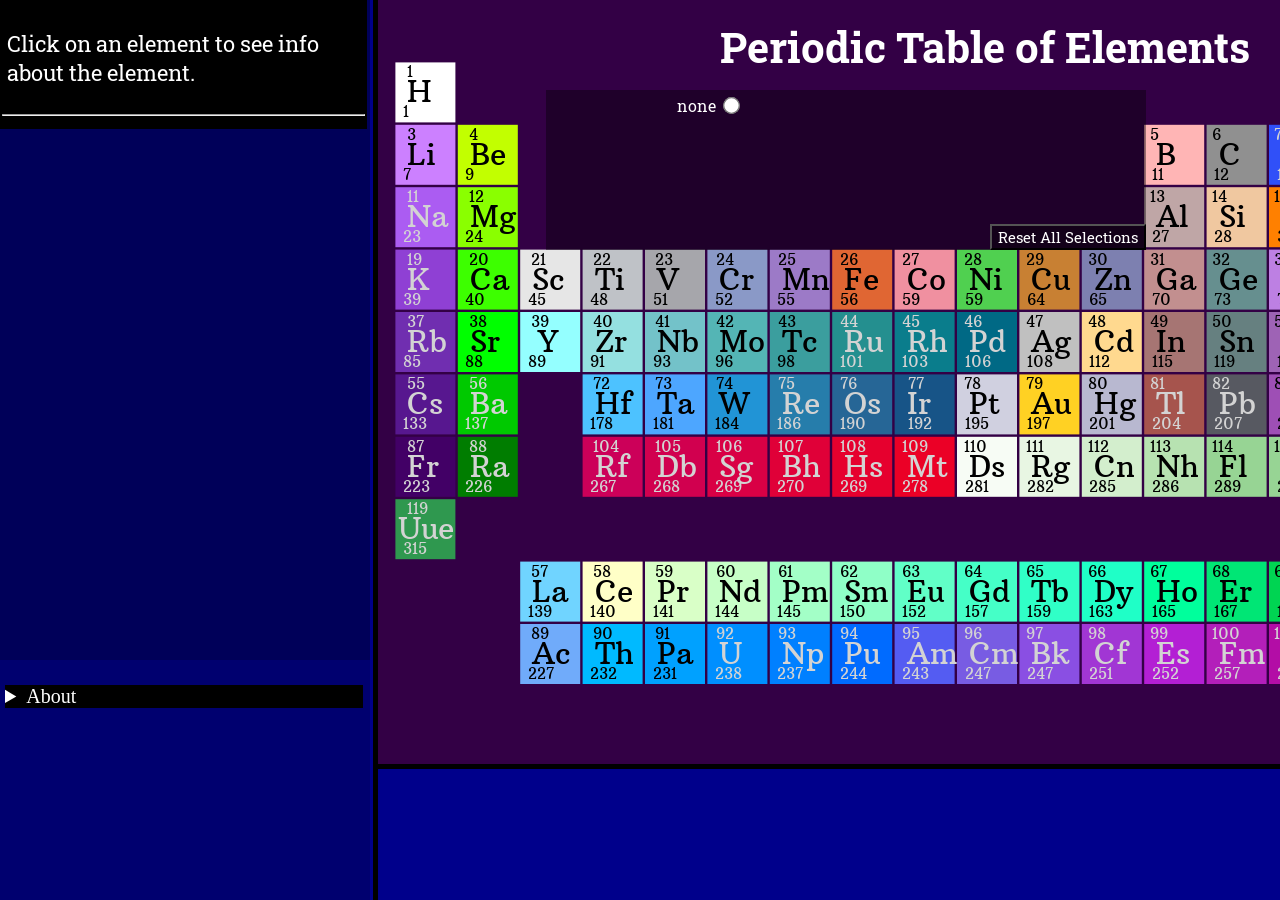
==== index.html @ 1028263f "fixed broken meta tags Signed-off-by: linares-m <mlinaresoftexas@gmail.com>" ====
<!--
TODOS:
1.  Add screen reading compatibility to each element
  a. remove title elements; creates repeat with Edge screenreader - COMPLETE
  b. when element has focus and inforeader displays its info, screenreader reads infopane
2. Add Category filter options - COMPLETE
3. Keyboard Accessibility
   a. accesskeys for each element based on element number
   b. arrow key navigation for elements
   c. see more element info on keypress - COMPLETE
5. Fix table window width - COMPLETE
6. Mobile
   a. infoReader styled as window popup with close button
LESSONS:
ADD DEFER TO SCRIPT TAG!!
-->

<!DOCTYPE html>
<html lang="en-US">
<head>
	<meta charset="UTF-8"/>
	<title>Periodic Table of Elements</title>
	<script type="text/javascript" src="ptoe.js" defer></script>
	<link rel="stylesheet" href="ptoe.css"/>
	<script src="https://d3js.org/d3.v7.min.js"></script>
  <meta name="keywords" content="periodic table of elements, chemistry, science, chemistry reference, table of elements, periodic table, chem, chemistry homework, science homework, atomic mass, electron affinity, hydrogen, oxygen, silicon, nitrogen, carbon, electron shells, accessible periodic table "/>
  <meta name="description" content="An interactive Periodic Table of Elements designed to be accessible and is useful reference tool for science homework / chemistry homework."/>
	<link rel="stylesheet" href="https://fonts.googleapis.com/css?family=Arbutus+Slab"/>
	<link rel="stylesheet" href="https://fonts.googleapis.com/css?family=Roboto+Slab"/>
	<meta name="viewport" content="width=device-width, initial-scale=1.0"/>

</head>
<body>
	<div id="appContainer">
		<main class="infoPane">
			<!--header><h2>Info</h2></header-->
			<div id="infoReader" class="infoPane">
				<div class="iRI"><p>Click on an element to see info about the element.</p><hr>
				</div>
				<div id="iR1">
					<header><h3><u id="cDH"></u></h3></header>
					<p id="cD1"></p>
					<p id="cD2"></p>
					<p id="cD3"></p>
				</div>
				<div id="iRD">
					<h3><u>Qualitative Properties</u></h3>
					<p id="pD1"></p>
					<p id="pD2"></p>
					<h3><u>Quantitative Properties</u></h3>
					<div>
						<p class="quantData" id="qD1"></p>
						<p class="quantData" id="qD2"></p>
						<p class="quantData"  id="qD3"></p>
						<p class="quantData"  id="qD4"></p>
						<p class="quantData" id="qD5"></p>
						<p class="quantData" id="qD6"></p>
					</div>
					<h3><u>Summary:</u></h3>
					<p id="iR4"></p>
					<h3>Reference:</h3>
					<a id="iR5" target="_blank">Wiki</a>
				</div>
			</div>
			<section id="helpAbout">
				<details closed id="about" tabindex="-1">
					<summary>About</summary>
           <h3>Features Coming Soon:</h3>
					<ul>
						<li>screenreader compatibility</li>
						<li>search</li>
					</ul>
				</details>
			</section>
		</main>
		<main class="mainArea">
			<section id="appHeader">
				<header><h1>Periodic Table of Elements</h1></header>
			</section>
			<section id="categoryMenu">
				<div id="radioContainer">
					<!-- <button type="button" name="black-white" id="blackWhite">Toggle Black-White Filter</button> -->
					<label for="none">
						none
						<input type="radio" id="none"  value="none" name="categoryOptions" title="none">
					</label>
					<button type="button" name="reset" id="reset">Reset All Selections</button>
				</div>
			</section>
			<svg id="ptoe" style="outline:5px solid black" width="1248" height="748.8"> <g id="Hydrogen" class="H" data-category="diatomic nonmetal" role="button" title="Hydrogen" data-name="Hydrogen" data-number="1" data-group="1" data-period="1" data-summary="Hydrogen is a chemical element with chemical symbol H and atomic number 1. With an atomic weight of 1.00794 u, hydrogen is the lightest element on the periodic table. Its monatomic form (H) is the most abundant chemical substance in the Universe, constituting roughly 75% of all baryonic mass." data-discovered-by="Henry Cavendish" data-source="https://en.wikipedia.org/wiki/Hydrogen" data-phase="Gas" data-appearance="colorless gas" data-spectral-img="https://en.wikipedia.org/wiki/File:Hydrogen_Spectra.jpg" data-atomic-mass="1.008" data-density="0.08988" data-melting-point="13.99" data-boiling-point="20.271" data-molar-heat="28.836" data-electron-config="1s1" data-electron-affin="72.769" data-shells="1" data-class="g" aria-label="Click For More Info About This Element" aria-labelledby="H" aria-describedby="H" alt="Hydrogen">
				<rect class="H" data-category="diatomic nonmetal" x="62.4" y="62.4" height="60" width="60" fill="#ffffff" title="Hydrogen" data-class="rect"></rect>
				<text role="presentation" aria-hidden="true" class="H" data-class="symbol" x="74.4" y="102.4" width="60" fill="black" style="font-family: &quot;arbutus slab&quot;; font-size: 30px;">H</text>
				<text role="presentation" aria-hidden="true" class="H" data-class="number" x="73.9" y="77.4" width="60" fill="black" style="font-family: &quot;arbutus slab&quot;; font-size: 15px;">1</text>
				<text role="presentation" aria-hidden="true" class="H" data-class="atomicMassLabel" x="69.9" y="117.4" width="60" fill="black" style="font-family: &quot;arbutus slab&quot;; font-size: 15px;">1</text>
				<!--title id="1" class="H" data-class="ariaTitle" data-category="diatomic nonmetal" x="74.4" y="102.4">Hydrogen</title-->
				<desc id="H" class="H" data-class="ariaDesc" data-category="diatomic nonmetal" x="74.4" y="102.4">Hydrogen</desc></g>

				<g id="Helium" class="He" data-category="noble gas" role="button" title="Helium" data-name="Helium" data-number="2" data-group="18" data-period="1" data-summary="Helium is a chemical element with symbol He and atomic number 2. It is a colorless, odorless, tasteless, non-toxic, inert, monatomic gas that heads the noble gas group in the periodic table. Its boiling and melting points are the lowest among all the elements." data-discovered-by="Pierre Janssen" data-source="https://en.wikipedia.org/wiki/Helium" data-phase="Gas" data-appearance="colorless gas, exhibiting a red-orange glow when placed in a high-voltage electric field" data-spectral-img="https://en.wikipedia.org/wiki/File:Helium_spectrum.jpg" data-atomic-mass="4.0026022" data-density="0.1786" data-melting-point="0.95" data-boiling-point="4.222" data-electron-config="1s2" data-electron-affin="-48" data-shells="
				2
				" data-class="g" aria-label="Click For More Info About This Element" aria-labelledby="2" aria-describedby="He" alt="Helium"><rect class="He" data-category="noble gas" x="1123.2" y="62.4" height="60" width="60" fill="#d9ffff" title="Helium" data-class="rect"></rect><text role="presentation" aria-hidden="true" class="He" data-class="symbol" x="1135.2" y="102.4" width="60" fill="black" style="font-family: &quot;arbutus slab&quot;; font-size: 30px;">He</text><text role="presentation" aria-hidden="true" class="He" data-class="number" x="1126.2" y="77.4" width="60" fill="black" style="font-family: &quot;arbutus slab&quot;; font-size: 15px;">2</text><text role="presentation" aria-hidden="true" class="He" data-class="atomicMassLabel" x="1130.7" y="117.4" width="60" fill="black" style="font-family: &quot;arbutus slab&quot;; font-size: 15px;">4</text>
				<!--title id="2" class="He" data-class="ariaTitle" data-category="noble gas" x="1135.2" y="102.4">Helium</title-->
				<desc id="He" class="He" data-class="ariaDesc" data-category="noble gas" x="1135.2" y="102.4">Helium</desc></g><g id="Lithium" class="Li" data-category="alkali metal" role="button" title="Lithium" data-name="Lithium" data-number="3" data-group="1" data-period="2" data-summary="Lithium (from Greek:λίθος lithos, &quot;stone&quot;) is a chemical element with the symbol Li and atomic number 3. It is a soft, silver-white metal belonging to the alkali metal group of chemical elements. Under standard conditions it is the lightest metal and the least dense solid element." data-discovered-by="Johan August Arfwedson" data-source="https://en.wikipedia.org/wiki/Lithium" data-phase="Solid" data-appearance="silvery-white" data-atomic-mass="6.94" data-density="0.534" data-melting-point="453.65" data-boiling-point="1603" data-molar-heat="24.86" data-electron-config="1s2 2s1" data-electron-affin="59.6326" data-shells="
				2,
				1
				" data-class="g" aria-label="Click For More Info About This Element" aria-labelledby="3" aria-describedby="Li" alt="Lithium"><rect class="Li" data-category="alkali metal" x="62.4" y="124.8" height="60" width="60" fill="#cc80ff" title="Lithium" data-class="rect"></rect><text role="presentation" aria-hidden="true" class="Li" data-class="symbol" x="74.4" y="164.8" width="60" fill="black" style="font-family: &quot;arbutus slab&quot;; font-size: 30px;">Li</text><text role="presentation" aria-hidden="true" class="Li" data-class="number" x="73.9" y="139.8" width="60" fill="black" style="font-family: &quot;arbutus slab&quot;; font-size: 15px;">3</text>
				<text role="presentation" aria-hidden="true" class="Li" data-class="atomicMassLabel" x="69.9" y="179.8" width="60" fill="black" style="font-family: &quot;arbutus slab&quot;; font-size: 15px;">7</text>
				<!--title id="3" class="Li" data-class="ariaTitle" data-category="alkali metal" x="74.4" y="164.8">Lithium</title-->
				<desc id="Li" class="Li" data-class="ariaDesc" data-category="alkali metal" x="74.4" y="164.8">Lithium</desc></g><g id="Beryllium" class="Be" data-category="alkaline earth metal" role="button" title="Beryllium" data-name="Beryllium" data-number="4" data-group="2" data-period="2" data-summary="Beryllium is a chemical element with symbol Be and atomic number 4. It is created through stellar nucleosynthesis and is a relatively rare element in the universe. It is a divalent element which occurs naturally only in combination with other elements in minerals." data-discovered-by="Louis Nicolas Vauquelin" data-source="https://en.wikipedia.org/wiki/Beryllium" data-phase="Solid" data-appearance="white-gray metallic" data-atomic-mass="9.01218315" data-density="1.85" data-melting-point="1560" data-boiling-point="2742" data-molar-heat="16.443" data-electron-config="1s2 2s2" data-electron-affin="-48" data-shells="
				2,
				2
				" data-class="g" aria-label="Click For More Info About This Element" aria-labelledby="4" aria-describedby="Be" alt="Beryllium"><rect class="Be" data-category="alkaline earth metal" x="124.8" y="124.8" height="60" width="60" fill="#c2ff00" title="Beryllium" data-class="rect"></rect><text role="presentation" aria-hidden="true" class="Be" data-class="symbol" x="136.8" y="164.8" width="60" fill="black" style="font-family: &quot;arbutus slab&quot;; font-size: 30px;">Be</text><text role="presentation" aria-hidden="true" class="Be" data-class="number" x="135.8" y="139.8" width="60" fill="black" style="font-family: &quot;arbutus slab&quot;; font-size: 15px;">4</text><text role="presentation" aria-hidden="true" class="Be" data-class="atomicMassLabel" x="132.3" y="179.8" width="60" fill="black" style="font-family: &quot;arbutus slab&quot;; font-size: 15px;">9</text><!--title id="4" class="Be" data-class="ariaTitle" data-category="alkaline earth metal" x="136.8" y="164.8">Beryllium</title--><desc id="Be" class="Be" data-class="ariaDesc" data-category="alkaline earth metal" x="136.8" y="164.8">Beryllium</desc></g><g id="Boron" class="B" data-category="metalloid" role="button" title="Boron" data-name="Boron" data-number="5" data-group="13" data-period="2" data-summary="Boron is a metalloid chemical element with symbol B and atomic number 5. Produced entirely by cosmic ray spallation and supernovae and not by stellar nucleosynthesis, it is a low-abundance element in both the Solar system and the Earth's crust. Boron is concentrated on Earth by the water-solubility of its more common naturally occurring compounds, the borate minerals." data-discovered-by="Joseph Louis Gay-Lussac" data-source="https://en.wikipedia.org/wiki/Boron" data-phase="Solid" data-appearance="black-brown" data-atomic-mass="10.81" data-density="2.08" data-melting-point="2349" data-boiling-point="4200" data-molar-heat="11.087" data-electron-config="1s2 2s2 2p1" data-electron-affin="26.989" data-shells="
				2,
				3
				" data-class="g" aria-label="Click For More Info About This Element" aria-labelledby="5" aria-describedby="B" alt="Boron"><rect class="B" data-category="metalloid" x="811.1999999999999" y="124.8" height="60" width="60" fill="#ffb5b5" title="Boron" data-class="rect"></rect><text role="presentation" aria-hidden="true" class="B" data-class="symbol" x="823.1999999999999" y="164.8" width="60" fill="black" style="font-family: &quot;arbutus slab&quot;; font-size: 30px;">B</text><text role="presentation" aria-hidden="true" class="B" data-class="number" x="816.6999999999999" y="139.8" width="60" fill="black" style="font-family: &quot;arbutus slab&quot;; font-size: 15px;">5</text><text role="presentation" aria-hidden="true" class="B" data-class="atomicMassLabel" x="818.6999999999999" y="179.8" width="60" fill="black" style="font-family: &quot;arbutus slab&quot;; font-size: 15px;">11</text><!--title id="5" class="B" data-class="ariaTitle" data-category="metalloid" x="823.1999999999999" y="164.8">Boron</title--><desc id="B" class="B" data-class="ariaDesc" data-category="metalloid" x="823.1999999999999" y="164.8">Boron</desc></g><g id="Carbon" class="C" data-category="polyatomic nonmetal" role="button" title="Carbon" data-name="Carbon" data-number="6" data-group="14" data-period="2" data-summary="Carbon (from Latin:carbo &quot;coal&quot;) is a chemical element with symbol C and atomic number 6. On the periodic table, it is the first (row 2) of six elements in column (group) 14, which have in common the composition of their outer electron shell. It is nonmetallic and tetravalent—making four electrons available to form covalent chemical bonds." data-discovered-by="Ancient Egypt" data-source="https://en.wikipedia.org/wiki/Carbon" data-phase="Solid" data-spectral-img="https://en.wikipedia.org/wiki/File:Carbon_Spectra.jpg" data-atomic-mass="12.011" data-density="1.821" data-molar-heat="8.517" data-electron-config="1s2 2s2 2p2" data-electron-affin="121.7763" data-shells="
				2,
				4
				" data-class="g" aria-label="Click For More Info About This Element" aria-labelledby="6" aria-describedby="C" alt="Carbon"><rect class="C" data-category="polyatomic nonmetal" x="873.6" y="124.8" height="60" width="60" fill="#909090" title="Carbon" data-class="rect"></rect><text role="presentation" aria-hidden="true" class="C" data-class="symbol" x="885.6" y="164.8" width="60" fill="black" style="font-family: &quot;arbutus slab&quot;; font-size: 30px;">C</text><text role="presentation" aria-hidden="true" class="C" data-class="number" x="878.6" y="139.8" width="60" fill="black" style="font-family: &quot;arbutus slab&quot;; font-size: 15px;">6</text><text role="presentation" aria-hidden="true" class="C" data-class="atomicMassLabel" x="881.1" y="179.8" width="60" fill="black" style="font-family: &quot;arbutus slab&quot;; font-size: 15px;">12</text><!--title id="6" class="C" data-class="ariaTitle" data-category="polyatomic nonmetal" x="885.6" y="164.8">Carbon</title--><desc id="C" class="C" data-class="ariaDesc" data-category="polyatomic nonmetal" x="885.6" y="164.8">Carbon</desc></g><g id="Nitrogen" class="N" data-category="diatomic nonmetal" role="button" title="Nitrogen" data-name="Nitrogen" data-number="7" data-group="15" data-period="2" data-summary="Nitrogen is a chemical element with symbol N and atomic number 7. It is the lightest pnictogen and at room temperature, it is a transparent, odorless diatomic gas. Nitrogen is a common element in the universe, estimated at about seventh in total abundance in the Milky Way and the Solar System." data-discovered-by="Daniel Rutherford" data-source="https://en.wikipedia.org/wiki/Nitrogen" data-phase="Gas" data-appearance="colorless gas, liquid or solid" data-spectral-img="https://en.wikipedia.org/wiki/File:Nitrogen_Spectra.jpg" data-atomic-mass="14.007" data-density="1.251" data-melting-point="63.15" data-boiling-point="77.355" data-electron-config="1s2 2s2 2p3" data-electron-affin="-6.8" data-shells="
				2,
				5
				" data-class="g" aria-label="Click For More Info About This Element" aria-labelledby="7" aria-describedby="N" alt="Nitrogen"><rect class="N" data-category="diatomic nonmetal" x="936" y="124.8" height="60" width="60" fill="#3050f8" title="Nitrogen" data-class="rect"></rect><text role="presentation" aria-hidden="true" class="N" data-class="symbol" x="948" y="164.8" width="60" fill="black" style="font-family: &quot;arbutus slab&quot;; font-size: 30px;">N</text><text role="presentation" aria-hidden="true" class="N" data-class="number" x="940.5" y="139.8" width="60" fill="black" style="font-family: &quot;arbutus slab&quot;; font-size: 15px;">7</text><text role="presentation" aria-hidden="true" class="N" data-class="atomicMassLabel" x="943.5" y="179.8" width="60" fill="black" style="font-family: &quot;arbutus slab&quot;; font-size: 15px;">14</text><!--title id="7" class="N" data-class="ariaTitle" data-category="diatomic nonmetal" x="948" y="164.8">Nitrogen</title--><desc id="N" class="N" data-class="ariaDesc" data-category="diatomic nonmetal" x="948" y="164.8">Nitrogen</desc></g><g id="Oxygen" class="O" data-category="diatomic nonmetal" role="button" title="Oxygen" data-name="Oxygen" data-number="8" data-group="16" data-period="2" data-summary="Oxygen is a chemical element with symbol O and atomic number 8. It is a member of the chalcogen group on the periodic table and is a highly reactive nonmetal and oxidizing agent that readily forms compounds (notably oxides) with most elements. By mass, oxygen is the third-most abundant element in the universe, after hydrogen and helium." data-discovered-by="Carl Wilhelm Scheele" data-source="https://en.wikipedia.org/wiki/Oxygen" data-phase="Gas" data-spectral-img="https://en.wikipedia.org/wiki/File:Oxygen_spectre.jpg" data-atomic-mass="15.999" data-density="1.429" data-melting-point="54.36" data-boiling-point="90.188" data-electron-config="1s2 2s2 2p4" data-electron-affin="140.976" data-shells="
				2,
				6
				" data-class="g" aria-label="Click For More Info About This Element" aria-labelledby="8" aria-describedby="O" alt="Oxygen"><rect class="O" data-category="diatomic nonmetal" x="998.4" y="124.8" height="60" width="60" fill="#ff0d0d" title="Oxygen" data-class="rect"></rect><text role="presentation" aria-hidden="true" class="O" data-class="symbol" x="1010.4" y="164.8" width="60" fill="black" style="font-family: &quot;arbutus slab&quot;; font-size: 30px;">O</text><text role="presentation" aria-hidden="true" class="O" data-class="number" x="1002.4" y="139.8" width="60" fill="black" style="font-family: &quot;arbutus slab&quot;; font-size: 15px;">8</text><text role="presentation" aria-hidden="true" class="O" data-class="atomicMassLabel" x="1005.9" y="179.8" width="60" fill="black" style="font-family: &quot;arbutus slab&quot;; font-size: 15px;">16</text><!--title id="8" class="O" data-class="ariaTitle" data-category="diatomic nonmetal" x="1010.4" y="164.8">Oxygen</title--><desc id="O" class="O" data-class="ariaDesc" data-category="diatomic nonmetal" x="1010.4" y="164.8">Oxygen</desc></g><g id="Fluorine" class="F" data-category="diatomic nonmetal" role="button" title="Fluorine" data-name="Fluorine" data-number="9" data-group="17" data-period="2" data-summary="Fluorine is a chemical element with symbol F and atomic number 9. It is the lightest halogen and exists as a highly toxic pale yellow diatomic gas at standard conditions. As the most electronegative element, it is extremely reactive:almost all other elements, including some noble gases, form compounds with fluorine." data-discovered-by="André-Marie Ampère" data-source="https://en.wikipedia.org/wiki/Fluorine" data-phase="Gas" data-atomic-mass="18.9984031636" data-density="1.696" data-melting-point="53.48" data-boiling-point="85.03" data-electron-config="1s2 2s2 2p5" data-electron-affin="328.1649" data-shells="
				2,
				7
				" data-class="g" aria-label="Click For More Info About This Element" aria-labelledby="9" aria-describedby="F" alt="Fluorine"><rect class="F" data-category="diatomic nonmetal" x="1060.8" y="124.8" height="60" width="60" fill="#90e050" title="Fluorine" data-class="rect"></rect><text role="presentation" aria-hidden="true" class="F" data-class="symbol" x="1072.8" y="164.8" width="60" fill="black" style="font-family: &quot;arbutus slab&quot;; font-size: 30px;">F</text><text role="presentation" aria-hidden="true" class="F" data-class="number" x="1064.3" y="139.8" width="60" fill="black" style="font-family: &quot;arbutus slab&quot;; font-size: 15px;">9</text><text role="presentation" aria-hidden="true" class="F" data-class="atomicMassLabel" x="1068.3" y="179.8" width="60" fill="black" style="font-family: &quot;arbutus slab&quot;; font-size: 15px;">19</text><!--title id="9" class="F" data-class="ariaTitle" data-category="diatomic nonmetal" x="1072.8" y="164.8">Fluorine</title--><desc id="F" class="F" data-class="ariaDesc" data-category="diatomic nonmetal" x="1072.8" y="164.8">Fluorine</desc></g><g id="Neon" class="Ne" data-category="noble gas" role="button" title="Neon" data-name="Neon" data-number="10" data-group="18" data-period="2" data-summary="Neon is a chemical element with symbol Ne and atomic number 10. It is in group 18 (noble gases) of the periodic table. Neon is a colorless, odorless, inert monatomic gas under standard conditions, with about two-thirds the density of air." data-discovered-by="Morris Travers" data-source="https://en.wikipedia.org/wiki/Neon" data-phase="Gas" data-appearance="colorless gas exhibiting an orange-red glow when placed in a high voltage electric field" data-spectral-img="https://en.wikipedia.org/wiki/File:Neon_spectra.jpg" data-atomic-mass="20.17976" data-density="0.9002" data-melting-point="24.56" data-boiling-point="27.104" data-electron-config="1s2 2s2 2p6" data-electron-affin="-116" data-shells="
				2,
				8
				" data-class="g" aria-label="Click For More Info About This Element" aria-labelledby="10" aria-describedby="Ne" alt="Neon"><rect class="Ne" data-category="noble gas" x="1123.2" y="124.8" height="60" width="60" fill="#b3e3f5" title="Neon" data-class="rect"></rect><text role="presentation" aria-hidden="true" class="Ne" data-class="symbol" x="1135.2" y="164.8" width="60" fill="black" style="font-family: &quot;arbutus slab&quot;; font-size: 30px;">Ne</text><text role="presentation" aria-hidden="true" class="Ne" data-class="number" x="1126.2" y="139.8" width="60" fill="black" style="font-family: &quot;arbutus slab&quot;; font-size: 15px;">10</text><text role="presentation" aria-hidden="true" class="Ne" data-class="atomicMassLabel" x="1130.7" y="179.8" width="60" fill="black" style="font-family: &quot;arbutus slab&quot;; font-size: 15px;">20</text><!--title id="10" class="Ne" data-class="ariaTitle" data-category="noble gas" x="1135.2" y="164.8">Neon</title--><desc id="Ne" class="Ne" data-class="ariaDesc" data-category="noble gas" x="1135.2" y="164.8">Neon</desc></g><g id="Sodium" class="Na" data-category="alkali metal" role="button" title="Sodium" data-name="Sodium" data-number="11" data-group="1" data-period="3" data-summary="Sodium /ˈsoʊdiəm/ is a chemical element with symbol Na (from Ancient Greek Νάτριο) and atomic number 11. It is a soft, silver-white, highly reactive metal. In the Periodic table it is in column 1 (alkali metals), and shares with the other six elements in that column that it has a single electron in its outer shell, which it readily donates, creating a positively charged atom - a cation." data-discovered-by="Humphry Davy" data-source="https://en.wikipedia.org/wiki/Sodium" data-phase="Solid" data-appearance="silvery white metallic" data-spectral-img="https://en.wikipedia.org/wiki/File:Sodium_Spectra.jpg" data-atomic-mass="22.989769282" data-density="0.968" data-melting-point="370.944" data-boiling-point="1156.09" data-molar-heat="28.23" data-electron-config="1s2 2s2 2p6 3s1" data-electron-affin="52.867" data-shells="
				2,
				8,
				1
				" data-class="g" aria-label="Click For More Info About This Element" aria-labelledby="11" aria-describedby="Na" alt="Sodium"><rect class="Na" data-category="alkali metal" x="62.4" y="187.2" height="60" width="60" fill="#ab5cf2" title="Sodium" data-class="rect"></rect><text role="presentation" aria-hidden="true" class="Na" data-class="symbol" x="74.4" y="227.2" width="60" fill="black" style="font-family: &quot;arbutus slab&quot;; font-size: 30px;">Na</text><text role="presentation" aria-hidden="true" class="Na" data-class="number" x="73.9" y="202.2" width="60" fill="black" style="font-family: &quot;arbutus slab&quot;; font-size: 15px;">11</text><text role="presentation" aria-hidden="true" class="Na" data-class="atomicMassLabel" x="69.9" y="242.2" width="60" fill="black" style="font-family: &quot;arbutus slab&quot;; font-size: 15px;">23</text><!--title id="11" class="Na" data-class="ariaTitle" data-category="alkali metal" x="74.4" y="227.2">Sodium</title--><desc id="Na" class="Na" data-class="ariaDesc" data-category="alkali metal" x="74.4" y="227.2">Sodium</desc></g><g id="Magnesium" class="Mg" data-category="alkaline earth metal" role="button" title="Magnesium" data-name="Magnesium" data-number="12" data-group="2" data-period="3" data-summary="Magnesium is a chemical element with symbol Mg and atomic number 12. It is a shiny gray solid which bears a close physical resemblance to the other five elements in the second column (Group 2, or alkaline earth metals) of the periodic table:they each have the same electron configuration in their outer electron shell producing a similar crystal structure. Magnesium is the ninth most abundant element in the universe." data-discovered-by="Joseph Black" data-source="https://en.wikipedia.org/wiki/Magnesium" data-phase="Solid" data-appearance="shiny grey solid" data-spectral-img="https://en.wikipedia.org/wiki/File:Magnesium_Spectra.jpg" data-atomic-mass="24.305" data-density="1.738" data-melting-point="923" data-boiling-point="1363" data-molar-heat="24.869" data-electron-config="1s2 2s2 2p6 3s2" data-electron-affin="-40" data-shells="
				2,
				8,
				2
				" data-class="g" aria-label="Click For More Info About This Element" aria-labelledby="12" aria-describedby="Mg" alt="Magnesium"><rect class="Mg" data-category="alkaline earth metal" x="124.8" y="187.2" height="60" width="60" fill="#8aff00" title="Magnesium" data-class="rect"></rect><text role="presentation" aria-hidden="true" class="Mg" data-class="symbol" x="136.8" y="227.2" width="60" fill="black" style="font-family: &quot;arbutus slab&quot;; font-size: 30px;">Mg</text><text role="presentation" aria-hidden="true" class="Mg" data-class="number" x="135.8" y="202.2" width="60" fill="black" style="font-family: &quot;arbutus slab&quot;; font-size: 15px;">12</text><text role="presentation" aria-hidden="true" class="Mg" data-class="atomicMassLabel" x="132.3" y="242.2" width="60" fill="black" style="font-family: &quot;arbutus slab&quot;; font-size: 15px;">24</text><!--title id="12" class="Mg" data-class="ariaTitle" data-category="alkaline earth metal" x="136.8" y="227.2">Magnesium</title--><desc id="Mg" class="Mg" data-class="ariaDesc" data-category="alkaline earth metal" x="136.8" y="227.2">Magnesium</desc></g><g id="Aluminium" class="Al" data-category="post-transition metal" role="button" title="Aluminium" data-name="Aluminium" data-number="13" data-group="13" data-period="3" data-summary="Aluminium (or aluminum; see different endings) is a chemical element in the boron group with symbol Al and atomic number 13. It is a silvery-white, soft, nonmagnetic, ductile metal. Aluminium is the third most abundant element (after oxygen and silicon), and the most abundant metal, in the Earth's crust." data-source="https://en.wikipedia.org/wiki/Aluminium" data-phase="Solid" data-appearance="silvery gray metallic" data-atomic-mass="26.98153857" data-density="2.7" data-melting-point="933.47" data-boiling-point="2743" data-molar-heat="24.2" data-electron-config="1s2 2s2 2p6 3s2 3p1" data-electron-affin="41.762" data-shells="
				2,
				8,
				3
				" data-class="g" aria-label="Click For More Info About This Element" aria-labelledby="13" aria-describedby="Al" alt="Aluminium"><rect class="Al" data-category="post-transition metal" x="811.1999999999999" y="187.2" height="60" width="60" fill="#bfa6a6" title="Aluminium" data-class="rect"></rect><text role="presentation" aria-hidden="true" class="Al" data-class="symbol" x="823.1999999999999" y="227.2" width="60" fill="black" style="font-family: &quot;arbutus slab&quot;; font-size: 30px;">Al</text><text role="presentation" aria-hidden="true" class="Al" data-class="number" x="816.6999999999999" y="202.2" width="60" fill="black" style="font-family: &quot;arbutus slab&quot;; font-size: 15px;">13</text><text role="presentation" aria-hidden="true" class="Al" data-class="atomicMassLabel" x="818.6999999999999" y="242.2" width="60" fill="black" style="font-family: &quot;arbutus slab&quot;; font-size: 15px;">27</text><!--title id="13" class="Al" data-class="ariaTitle" data-category="post-transition metal" x="823.1999999999999" y="227.2">Aluminium</title--><desc id="Al" class="Al" data-class="ariaDesc" data-category="post-transition metal" x="823.1999999999999" y="227.2">Aluminium</desc></g><g id="Silicon" class="Si" data-category="metalloid" role="button" title="Silicon" data-name="Silicon" data-number="14" data-group="14" data-period="3" data-summary="Silicon is a chemical element with symbol Si and atomic number 14. It is a tetravalent metalloid, more reactive than germanium, the metalloid directly below it in the table. Controversy about silicon's character dates to its discovery." data-discovered-by="Jöns Jacob Berzelius" data-source="https://en.wikipedia.org/wiki/Silicon" data-phase="Solid" data-appearance="crystalline, reflective with bluish-tinged faces" data-spectral-img="https://en.wikipedia.org/wiki/File:Silicon_Spectra.jpg" data-atomic-mass="28.085" data-density="2.329" data-melting-point="1687" data-boiling-point="3538" data-molar-heat="19.789" data-electron-config="1s2 2s2 2p6 3s2 3p2" data-electron-affin="134.0684" data-shells="
				2,
				8,
				4
				" data-class="g" aria-label="Click For More Info About This Element" aria-labelledby="14" aria-describedby="Si" alt="Silicon"><rect class="Si" data-category="metalloid" x="873.6" y="187.2" height="60" width="60" fill="#f0c8a0" title="Silicon" data-class="rect"></rect><text role="presentation" aria-hidden="true" class="Si" data-class="symbol" x="885.6" y="227.2" width="60" fill="black" style="font-family: &quot;arbutus slab&quot;; font-size: 30px;">Si</text><text role="presentation" aria-hidden="true" class="Si" data-class="number" x="878.6" y="202.2" width="60" fill="black" style="font-family: &quot;arbutus slab&quot;; font-size: 15px;">14</text><text role="presentation" aria-hidden="true" class="Si" data-class="atomicMassLabel" x="881.1" y="242.2" width="60" fill="black" style="font-family: &quot;arbutus slab&quot;; font-size: 15px;">28</text><!--title id="14" class="Si" data-class="ariaTitle" data-category="metalloid" x="885.6" y="227.2">Silicon</title--><desc id="Si" class="Si" data-class="ariaDesc" data-category="metalloid" x="885.6" y="227.2">Silicon</desc></g><g id="Phosphorus" class="P" data-category="polyatomic nonmetal" role="button" title="Phosphorus" data-name="Phosphorus" data-number="15" data-group="15" data-period="3" data-summary="Phosphorus is a chemical element with symbol P and atomic number 15. As an element, phosphorus exists in two major forms—white phosphorus and red phosphorus—but due to its high reactivity, phosphorus is never found as a free element on Earth. Instead phosphorus-containing minerals are almost always present in their maximally oxidised state, as inorganic phosphate rocks." data-discovered-by="Hennig Brand" data-source="https://en.wikipedia.org/wiki/Phosphorus" data-phase="Solid" data-appearance="colourless, waxy white, yellow, scarlet, red, violet, black" data-atomic-mass="30.9737619985" data-density="1.823" data-molar-heat="23.824" data-electron-config="1s2 2s2 2p6 3s2 3p3" data-electron-affin="72.037" data-shells="
				2,
				8,
				5
				" data-class="g" aria-label="Click For More Info About This Element" aria-labelledby="15" aria-describedby="P" alt="Phosphorus"><rect class="P" data-category="polyatomic nonmetal" x="936" y="187.2" height="60" width="60" fill="#ff8000" title="Phosphorus" data-class="rect"></rect><text role="presentation" aria-hidden="true" class="P" data-class="symbol" x="948" y="227.2" width="60" fill="black" style="font-family: &quot;arbutus slab&quot;; font-size: 30px;">P</text><text role="presentation" aria-hidden="true" class="P" data-class="number" x="940.5" y="202.2" width="60" fill="black" style="font-family: &quot;arbutus slab&quot;; font-size: 15px;">15</text><text role="presentation" aria-hidden="true" class="P" data-class="atomicMassLabel" x="943.5" y="242.2" width="60" fill="black" style="font-family: &quot;arbutus slab&quot;; font-size: 15px;">31</text><!--title id="15" class="P" data-class="ariaTitle" data-category="polyatomic nonmetal" x="948" y="227.2">Phosphorus</title--><desc id="P" class="P" data-class="ariaDesc" data-category="polyatomic nonmetal" x="948" y="227.2">Phosphorus</desc></g><g id="Sulfur" class="S" data-category="polyatomic nonmetal" role="button" title="Sulfur" data-name="Sulfur" data-number="16" data-group="16" data-period="3" data-summary="Sulfur or sulphur (see spelling differences) is a chemical element with symbol S and atomic number 16. It is an abundant, multivalent non-metal. Under normal conditions, sulfur atoms form cyclic octatomic molecules with chemical formula S8." data-discovered-by="Ancient china" data-source="https://en.wikipedia.org/wiki/Sulfur" data-phase="Solid" data-appearance="lemon yellow sintered microcrystals" data-spectral-img="https://en.wikipedia.org/wiki/File:Sulfur_Spectrum.jpg" data-atomic-mass="32.06" data-density="2.07" data-melting-point="388.36" data-boiling-point="717.8" data-molar-heat="22.75" data-electron-config="1s2 2s2 2p6 3s2 3p4" data-electron-affin="200.4101" data-shells="
				2,
				8,
				6
				" data-class="g" aria-label="Click For More Info About This Element" aria-labelledby="16" aria-describedby="S" alt="Sulfur"><rect class="S" data-category="polyatomic nonmetal" x="998.4" y="187.2" height="60" width="60" fill="#ffff30" title="Sulfur" data-class="rect"></rect><text role="presentation" aria-hidden="true" class="S" data-class="symbol" x="1010.4" y="227.2" width="60" fill="black" style="font-family: &quot;arbutus slab&quot;; font-size: 30px;">S</text><text role="presentation" aria-hidden="true" class="S" data-class="number" x="1002.4" y="202.2" width="60" fill="black" style="font-family: &quot;arbutus slab&quot;; font-size: 15px;">16</text><text role="presentation" aria-hidden="true" class="S" data-class="atomicMassLabel" x="1005.9" y="242.2" width="60" fill="black" style="font-family: &quot;arbutus slab&quot;; font-size: 15px;">32</text><!--title id="16" class="S" data-class="ariaTitle" data-category="polyatomic nonmetal" x="1010.4" y="227.2">Sulfur</title--><desc id="S" class="S" data-class="ariaDesc" data-category="polyatomic nonmetal" x="1010.4" y="227.2">Sulfur</desc></g><g id="Chlorine" class="Cl" data-category="diatomic nonmetal" role="button" title="Chlorine" data-name="Chlorine" data-number="17" data-group="17" data-period="3" data-summary="Chlorine is a chemical element with symbol Cl and atomic number 17. It also has a relative atomic mass of 35.5. Chlorine is in the halogen group (17) and is the second lightest halogen following fluorine." data-discovered-by="Carl Wilhelm Scheele" data-source="https://en.wikipedia.org/wiki/Chlorine" data-phase="Gas" data-appearance="pale yellow-green gas" data-spectral-img="https://en.wikipedia.org/wiki/File:Chlorine_spectrum_visible.png" data-atomic-mass="35.45" data-density="3.2" data-melting-point="171.6" data-boiling-point="239.11" data-electron-config="1s2 2s2 2p6 3s2 3p5" data-electron-affin="348.575" data-shells="
				2,
				8,
				7
				" data-class="g" aria-label="Click For More Info About This Element" aria-labelledby="17" aria-describedby="Cl" alt="Chlorine"><rect class="Cl" data-category="diatomic nonmetal" x="1060.8" y="187.2" height="60" width="60" fill="#1ff01f" title="Chlorine" data-class="rect"></rect><text role="presentation" aria-hidden="true" class="Cl" data-class="symbol" x="1072.8" y="227.2" width="60" fill="black" style="font-family: &quot;arbutus slab&quot;; font-size: 30px;">Cl</text><text role="presentation" aria-hidden="true" class="Cl" data-class="number" x="1064.3" y="202.2" width="60" fill="black" style="font-family: &quot;arbutus slab&quot;; font-size: 15px;">17</text><text role="presentation" aria-hidden="true" class="Cl" data-class="atomicMassLabel" x="1068.3" y="242.2" width="60" fill="black" style="font-family: &quot;arbutus slab&quot;; font-size: 15px;">35</text><!--title id="17" class="Cl" data-class="ariaTitle" data-category="diatomic nonmetal" x="1072.8" y="227.2">Chlorine</title--><desc id="Cl" class="Cl" data-class="ariaDesc" data-category="diatomic nonmetal" x="1072.8" y="227.2">Chlorine</desc></g><g id="Argon" class="Ar" data-category="noble gas" role="button" title="Argon" data-name="Argon" data-number="18" data-group="18" data-period="3" data-summary="Argon is a chemical element with symbol Ar and atomic number 18. It is in group 18 of the periodic table and is a noble gas. Argon is the third most common gas in the Earth's atmosphere, at 0.934% (9,340 ppmv), making it over twice as abundant as the next most common atmospheric gas, water vapor (which averages about 4000 ppmv, but varies greatly), and 23 times as abundant as the next most common non-condensing atmospheric gas, carbon dioxide (400 ppmv), and more than 500 times as abundant as the next most common noble gas, neon (18 ppmv)." data-discovered-by="Lord Rayleigh" data-source="https://en.wikipedia.org/wiki/Argon" data-phase="Gas" data-appearance="colorless gas exhibiting a lilac/violet glow when placed in a high voltage electric field" data-spectral-img="https://en.wikipedia.org/wiki/File:Argon_Spectrum.png" data-atomic-mass="39.9481" data-density="1.784" data-melting-point="83.81" data-boiling-point="87.302" data-electron-config="1s2 2s2 2p6 3s2 3p6" data-electron-affin="-96" data-shells="
				2,
				8,
				8
				" data-class="g" aria-label="Click For More Info About This Element" aria-labelledby="18" aria-describedby="Ar" alt="Argon"><rect class="Ar" data-category="noble gas" x="1123.2" y="187.2" height="60" width="60" fill="#80d1e3" title="Argon" data-class="rect"></rect><text role="presentation" aria-hidden="true" class="Ar" data-class="symbol" x="1135.2" y="227.2" width="60" fill="black" style="font-family: &quot;arbutus slab&quot;; font-size: 30px;">Ar</text><text role="presentation" aria-hidden="true" class="Ar" data-class="number" x="1126.2" y="202.2" width="60" fill="black" style="font-family: &quot;arbutus slab&quot;; font-size: 15px;">18</text><text role="presentation" aria-hidden="true" class="Ar" data-class="atomicMassLabel" x="1130.7" y="242.2" width="60" fill="black" style="font-family: &quot;arbutus slab&quot;; font-size: 15px;">40</text><!--title id="18" class="Ar" data-class="ariaTitle" data-category="noble gas" x="1135.2" y="227.2">Argon</title--><desc id="Ar" class="Ar" data-class="ariaDesc" data-category="noble gas" x="1135.2" y="227.2">Argon</desc></g><g id="Potassium" class="K" data-category="alkali metal" role="button" title="Potassium" data-name="Potassium" data-number="19" data-group="1" data-period="4" data-summary="Potassium is a chemical element with symbol K (derived from Neo-Latin, kalium) and atomic number 19. It was first isolated from potash, the ashes of plants, from which its name is derived. In the Periodic table, potassium is one of seven elements in column (group) 1 (alkali metals):they all have a single valence electron in their outer electron shell, which they readily give up to create an atom with a positive charge - a cation, and combine with anions to form salts." data-discovered-by="Humphry Davy" data-source="https://en.wikipedia.org/wiki/Potassium" data-phase="Solid" data-appearance="silvery gray" data-spectral-img="https://en.wikipedia.org/wiki/File:Potassium_Spectrum.jpg" data-atomic-mass="39.09831" data-density="0.862" data-melting-point="336.7" data-boiling-point="1032" data-molar-heat="29.6" data-electron-config="1s2 2s2 2p6 3s2 3p6 4s1" data-electron-affin="48.383" data-shells="
				2,
				8,
				8,
				1
				" data-class="g" aria-label="Click For More Info About This Element" aria-labelledby="19" aria-describedby="K" alt="Potassium"><rect class="K" data-category="alkali metal" x="62.4" y="249.6" height="60" width="60" fill="#8f40d4" title="Potassium" data-class="rect"></rect><text role="presentation" aria-hidden="true" class="K" data-class="symbol" x="74.4" y="289.6" width="60" fill="black" style="font-family: &quot;arbutus slab&quot;; font-size: 30px;">K</text><text role="presentation" aria-hidden="true" class="K" data-class="number" x="73.9" y="264.6" width="60" fill="black" style="font-family: &quot;arbutus slab&quot;; font-size: 15px;">19</text><text role="presentation" aria-hidden="true" class="K" data-class="atomicMassLabel" x="69.9" y="304.6" width="60" fill="black" style="font-family: &quot;arbutus slab&quot;; font-size: 15px;">39</text><!--title id="19" class="K" data-class="ariaTitle" data-category="alkali metal" x="74.4" y="289.6">Potassium</title--><desc id="K" class="K" data-class="ariaDesc" data-category="alkali metal" x="74.4" y="289.6">Potassium</desc></g><g id="Calcium" class="Ca" data-category="alkaline earth metal" role="button" title="Calcium" data-name="Calcium" data-number="20" data-group="2" data-period="4" data-summary="Calcium is a chemical element with symbol Ca and atomic number 20. Calcium is a soft gray alkaline earth metal, fifth-most-abundant element by mass in the Earth's crust. The ion Ca2+ is also the fifth-most-abundant dissolved ion in seawater by both molarity and mass, after sodium, chloride, magnesium, and sulfate." data-discovered-by="Humphry Davy" data-source="https://en.wikipedia.org/wiki/Calcium" data-phase="Solid" data-spectral-img="https://en.wikipedia.org/wiki/File:Calcium_Spectrum.png" data-atomic-mass="40.0784" data-density="1.55" data-melting-point="1115" data-boiling-point="1757" data-molar-heat="25.929" data-electron-config="1s2 2s2 2p6 3s2 3p6 4s2" data-electron-affin="2.37" data-shells="
				2,
				8,
				8,
				2
				" data-class="g" aria-label="Click For More Info About This Element" aria-labelledby="20" aria-describedby="Ca" alt="Calcium"><rect class="Ca" data-category="alkaline earth metal" x="124.8" y="249.6" height="60" width="60" fill="#3dff00" title="Calcium" data-class="rect"></rect><text role="presentation" aria-hidden="true" class="Ca" data-class="symbol" x="136.8" y="289.6" width="60" fill="black" style="font-family: &quot;arbutus slab&quot;; font-size: 30px;">Ca</text><text role="presentation" aria-hidden="true" class="Ca" data-class="number" x="135.8" y="264.6" width="60" fill="black" style="font-family: &quot;arbutus slab&quot;; font-size: 15px;">20</text><text role="presentation" aria-hidden="true" class="Ca" data-class="atomicMassLabel" x="132.3" y="304.6" width="60" fill="black" style="font-family: &quot;arbutus slab&quot;; font-size: 15px;">40</text><!--title id="20" class="Ca" data-class="ariaTitle" data-category="alkaline earth metal" x="136.8" y="289.6">Calcium</title--><desc id="Ca" class="Ca" data-class="ariaDesc" data-category="alkaline earth metal" x="136.8" y="289.6">Calcium</desc></g><g id="Scandium" class="Sc" data-category="transition metal" role="button" title="Scandium" data-name="Scandium" data-number="21" data-group="3" data-period="4" data-summary="Scandium is a chemical element with symbol Sc and atomic number 21. A silvery-white metallic d-block element, it has historically been sometimes classified as a rare earth element, together with yttrium and the lanthanoids. It was discovered in 1879 by spectral analysis of the minerals euxenite and gadolinite from Scandinavia." data-discovered-by="Lars Fredrik Nilson" data-source="https://en.wikipedia.org/wiki/Scandium" data-phase="Solid" data-appearance="silvery white" data-atomic-mass="44.9559085" data-density="2.985" data-melting-point="1814" data-boiling-point="3109" data-molar-heat="25.52" data-electron-config="1s2 2s2 2p6 3s2 3p6 4s2 3d1" data-electron-affin="18" data-shells="
				2,
				8,
				9,
				2
				" data-class="g" aria-label="Click For More Info About This Element" aria-labelledby="21" aria-describedby="Sc" alt="Scandium"><rect class="Sc" data-category="transition metal" x="187.2" y="249.6" height="60" width="60" fill="#e6e6e6" title="Scandium" data-class="rect"></rect><text role="presentation" aria-hidden="true" class="Sc" data-class="symbol" x="199.2" y="289.6" width="60" fill="black" style="font-family: &quot;arbutus slab&quot;; font-size: 30px;">Sc</text><text role="presentation" aria-hidden="true" class="Sc" data-class="number" x="197.7" y="264.6" width="60" fill="black" style="font-family: &quot;arbutus slab&quot;; font-size: 15px;">21</text><text role="presentation" aria-hidden="true" class="Sc" data-class="atomicMassLabel" x="194.7" y="304.6" width="60" fill="black" style="font-family: &quot;arbutus slab&quot;; font-size: 15px;">45</text><!--title id="21" class="Sc" data-class="ariaTitle" data-category="transition metal" x="199.2" y="289.6">Scandium</title--><desc id="Sc" class="Sc" data-class="ariaDesc" data-category="transition metal" x="199.2" y="289.6">Scandium</desc></g><g id="Titanium" class="Ti" data-category="transition metal" role="button" title="Titanium" data-name="Titanium" data-number="22" data-group="4" data-period="4" data-summary="Titanium is a chemical element with symbol Ti and atomic number 22. It is a lustrous transition metal with a silver color, low density and high strength. It is highly resistant to corrosion in sea water, aqua regia and chlorine." data-discovered-by="William Gregor" data-source="https://en.wikipedia.org/wiki/Titanium" data-phase="Solid" data-appearance="silvery grey-white metallic" data-atomic-mass="47.8671" data-density="4.506" data-melting-point="1941" data-boiling-point="3560" data-molar-heat="25.06" data-electron-config="1s2 2s2 2p6 3s2 3p6 4s2 3d2" data-electron-affin="7.289" data-shells="
				2,
				8,
				10,
				2
				" data-class="g" aria-label="Click For More Info About This Element" aria-labelledby="22" aria-describedby="Ti" alt="Titanium"><rect class="Ti" data-category="transition metal" x="249.6" y="249.6" height="60" width="60" fill="#bfc2c7" title="Titanium" data-class="rect"></rect><text role="presentation" aria-hidden="true" class="Ti" data-class="symbol" x="261.6" y="289.6" width="60" fill="black" style="font-family: &quot;arbutus slab&quot;; font-size: 30px;">Ti</text><text role="presentation" aria-hidden="true" class="Ti" data-class="number" x="259.6" y="264.6" width="60" fill="black" style="font-family: &quot;arbutus slab&quot;; font-size: 15px;">22</text><text role="presentation" aria-hidden="true" class="Ti" data-class="atomicMassLabel" x="257.1" y="304.6" width="60" fill="black" style="font-family: &quot;arbutus slab&quot;; font-size: 15px;">48</text><!--title id="22" class="Ti" data-class="ariaTitle" data-category="transition metal" x="261.6" y="289.6">Titanium</title--><desc id="Ti" class="Ti" data-class="ariaDesc" data-category="transition metal" x="261.6" y="289.6">Titanium</desc></g><g id="Vanadium" class="V" data-category="transition metal" role="button" title="Vanadium" data-name="Vanadium" data-number="23" data-group="5" data-period="4" data-summary="Vanadium is a chemical element with symbol V and atomic number 23. It is a hard, silvery grey, ductile and malleable transition metal. The element is found only in chemically combined form in nature, but once isolated artificially, the formation of an oxide layer stabilizes the free metal somewhat against further oxidation." data-discovered-by="Andrés Manuel del Río" data-source="https://en.wikipedia.org/wiki/Vanadium" data-phase="Solid" data-appearance="blue-silver-grey metal" data-atomic-mass="50.94151" data-density="6" data-melting-point="2183" data-boiling-point="3680" data-molar-heat="24.89" data-electron-config="1s2 2s2 2p6 3s2 3p6 4s2 3d3" data-electron-affin="50.911" data-shells="
				2,
				8,
				11,
				2
				" data-class="g" aria-label="Click For More Info About This Element" aria-labelledby="23" aria-describedby="V" alt="Vanadium"><rect class="V" data-category="transition metal" x="312" y="249.6" height="60" width="60" fill="#a6a6ab" title="Vanadium" data-class="rect"></rect><text role="presentation" aria-hidden="true" class="V" data-class="symbol" x="324" y="289.6" width="60" fill="black" style="font-family: &quot;arbutus slab&quot;; font-size: 30px;">V</text><text role="presentation" aria-hidden="true" class="V" data-class="number" x="321.5" y="264.6" width="60" fill="black" style="font-family: &quot;arbutus slab&quot;; font-size: 15px;">23</text><text role="presentation" aria-hidden="true" class="V" data-class="atomicMassLabel" x="319.5" y="304.6" width="60" fill="black" style="font-family: &quot;arbutus slab&quot;; font-size: 15px;">51</text><!--title id="23" class="V" data-class="ariaTitle" data-category="transition metal" x="324" y="289.6">Vanadium</title--><desc id="V" class="V" data-class="ariaDesc" data-category="transition metal" x="324" y="289.6">Vanadium</desc></g><g id="Chromium" class="Cr" data-category="transition metal" role="button" title="Chromium" data-name="Chromium" data-number="24" data-group="6" data-period="4" data-summary="Chromium is a chemical element with symbol Cr and atomic number 24. It is the first element in Group 6. It is a steely-gray, lustrous, hard and brittle metal which takes a high polish, resists tarnishing, and has a high melting point." data-discovered-by="Louis Nicolas Vauquelin" data-source="https://en.wikipedia.org/wiki/Chromium" data-phase="Solid" data-appearance="silvery metallic" data-atomic-mass="51.99616" data-density="7.19" data-melting-point="2180" data-boiling-point="2944" data-molar-heat="23.35" data-electron-config="1s2 2s2 2p6 3s2 3p6 4s1 3d5" data-electron-affin="65.21" data-shells="
				2,
				8,
				13,
				1
				" data-class="g" aria-label="Click For More Info About This Element" aria-labelledby="24" aria-describedby="Cr" alt="Chromium"><rect class="Cr" data-category="transition metal" x="374.4" y="249.6" height="60" width="60" fill="#8a99c7" title="Chromium" data-class="rect"></rect><text role="presentation" aria-hidden="true" class="Cr" data-class="symbol" x="386.4" y="289.6" width="60" fill="black" style="font-family: &quot;arbutus slab&quot;; font-size: 30px;">Cr</text><text role="presentation" aria-hidden="true" class="Cr" data-class="number" x="383.4" y="264.6" width="60" fill="black" style="font-family: &quot;arbutus slab&quot;; font-size: 15px;">24</text><text role="presentation" aria-hidden="true" class="Cr" data-class="atomicMassLabel" x="381.9" y="304.6" width="60" fill="black" style="font-family: &quot;arbutus slab&quot;; font-size: 15px;">52</text><!--title id="24" class="Cr" data-class="ariaTitle" data-category="transition metal" x="386.4" y="289.6">Chromium</title--><desc id="Cr" class="Cr" data-class="ariaDesc" data-category="transition metal" x="386.4" y="289.6">Chromium</desc></g><g id="Manganese" class="Mn" data-category="transition metal" role="button" title="Manganese" data-name="Manganese" data-number="25" data-group="7" data-period="4" data-summary="Manganese is a chemical element with symbol Mn and atomic number 25. It is not found as a free element in nature; it is often found in combination with iron, and in many minerals. Manganese is a metal with important industrial metal alloy uses, particularly in stainless steels." data-discovered-by="Torbern Olof Bergman" data-source="https://en.wikipedia.org/wiki/Manganese" data-phase="Solid" data-appearance="silvery metallic" data-atomic-mass="54.9380443" data-density="7.21" data-melting-point="1519" data-boiling-point="2334" data-molar-heat="26.32" data-electron-config="1s2 2s2 2p6 3s2 3p6 4s2 3d5" data-electron-affin="-50" data-shells="
				2,
				8,
				13,
				2
				" data-class="g" aria-label="Click For More Info About This Element" aria-labelledby="25" aria-describedby="Mn" alt="Manganese"><rect class="Mn" data-category="transition metal" x="436.8" y="249.6" height="60" width="60" fill="#9c7ac7" title="Manganese" data-class="rect"></rect><text role="presentation" aria-hidden="true" class="Mn" data-class="symbol" x="448.8" y="289.6" width="60" fill="black" style="font-family: &quot;arbutus slab&quot;; font-size: 30px;">Mn</text><text role="presentation" aria-hidden="true" class="Mn" data-class="number" x="445.3" y="264.6" width="60" fill="black" style="font-family: &quot;arbutus slab&quot;; font-size: 15px;">25</text><text role="presentation" aria-hidden="true" class="Mn" data-class="atomicMassLabel" x="444.3" y="304.6" width="60" fill="black" style="font-family: &quot;arbutus slab&quot;; font-size: 15px;">55</text><!--title id="25" class="Mn" data-class="ariaTitle" data-category="transition metal" x="448.8" y="289.6">Manganese</title--><desc id="Mn" class="Mn" data-class="ariaDesc" data-category="transition metal" x="448.8" y="289.6">Manganese</desc></g><g id="Iron" class="Fe" data-category="transition metal" role="button" title="Iron" data-name="Iron" data-number="26" data-group="8" data-period="4" data-summary="Iron is a chemical element with symbol Fe (from Latin:ferrum) and atomic number 26. It is a metal in the first transition series. It is by mass the most common element on Earth, forming much of Earth's outer and inner core." data-discovered-by="5000 BC" data-source="https://en.wikipedia.org/wiki/Iron" data-phase="Solid" data-appearance="lustrous metallic with a grayish tinge" data-spectral-img="https://en.wikipedia.org/wiki/File:Iron_Spectrum.jpg" data-atomic-mass="55.8452" data-density="7.874" data-melting-point="1811" data-boiling-point="3134" data-molar-heat="25.1" data-electron-config="1s2 2s2 2p6 3s2 3p6 4s2 3d6" data-electron-affin="14.785" data-shells="
				2,
				8,
				14,
				2
				" data-class="g" aria-label="Click For More Info About This Element" aria-labelledby="26" aria-describedby="Fe" alt="Iron"><rect class="Fe" data-category="transition metal" x="499.2" y="249.6" height="60" width="60" fill="#e06633" title="Iron" data-class="rect"></rect><text role="presentation" aria-hidden="true" class="Fe" data-class="symbol" x="511.2" y="289.6" width="60" fill="black" style="font-family: &quot;arbutus slab&quot;; font-size: 30px;">Fe</text><text role="presentation" aria-hidden="true" class="Fe" data-class="number" x="507.2" y="264.6" width="60" fill="black" style="font-family: &quot;arbutus slab&quot;; font-size: 15px;">26</text><text role="presentation" aria-hidden="true" class="Fe" data-class="atomicMassLabel" x="506.7" y="304.6" width="60" fill="black" style="font-family: &quot;arbutus slab&quot;; font-size: 15px;">56</text><!--title id="26" class="Fe" data-class="ariaTitle" data-category="transition metal" x="511.2" y="289.6">Iron</title--><desc id="Fe" class="Fe" data-class="ariaDesc" data-category="transition metal" x="511.2" y="289.6">Iron</desc></g><g id="Cobalt" class="Co" data-category="transition metal" role="button" title="Cobalt" data-name="Cobalt" data-number="27" data-group="9" data-period="4" data-summary="Cobalt is a chemical element with symbol Co and atomic number 27. Like nickel, cobalt in the Earth's crust is found only in chemically combined form, save for small deposits found in alloys of natural meteoric iron. The free element, produced by reductive smelting, is a hard, lustrous, silver-gray metal." data-discovered-by="Georg Brandt" data-source="https://en.wikipedia.org/wiki/Cobalt" data-phase="Solid" data-color="metallic gray" data-appearance="hard lustrous gray metal" data-atomic-mass="58.9331944" data-density="8.9" data-melting-point="1768" data-boiling-point="3200" data-molar-heat="24.81" data-electron-config="1s2 2s2 2p6 3s2 3p6 4s2 3d7" data-electron-affin="63.898" data-shells="
				2,
				8,
				15,
				2
				" data-class="g" aria-label="Click For More Info About This Element" aria-labelledby="27" aria-describedby="Co" alt="Cobalt"><rect class="Co" data-category="transition metal" x="561.6" y="249.6" height="60" width="60" fill="#f090a0" title="Cobalt" data-class="rect"></rect><text role="presentation" aria-hidden="true" class="Co" data-class="symbol" x="573.6" y="289.6" width="60" fill="black" style="font-family: &quot;arbutus slab&quot;; font-size: 30px;">Co</text><text role="presentation" aria-hidden="true" class="Co" data-class="number" x="569.1" y="264.6" width="60" fill="black" style="font-family: &quot;arbutus slab&quot;; font-size: 15px;">27</text><text role="presentation" aria-hidden="true" class="Co" data-class="atomicMassLabel" x="569.1" y="304.6" width="60" fill="black" style="font-family: &quot;arbutus slab&quot;; font-size: 15px;">59</text><!--title id="27" class="Co" data-class="ariaTitle" data-category="transition metal" x="573.6" y="289.6">Cobalt</title--><desc id="Co" class="Co" data-class="ariaDesc" data-category="transition metal" x="573.6" y="289.6">Cobalt</desc></g><g id="Nickel" class="Ni" data-category="transition metal" role="button" title="Nickel" data-name="Nickel" data-number="28" data-group="10" data-period="4" data-summary="Nickel is a chemical element with symbol Ni and atomic number 28. It is a silvery-white lustrous metal with a slight golden tinge. Nickel belongs to the transition metals and is hard and ductile." data-discovered-by="Axel Fredrik Cronstedt" data-source="https://en.wikipedia.org/wiki/Nickel" data-phase="Solid" data-appearance="lustrous, metallic, and silver with a gold tinge" data-atomic-mass="58.69344" data-density="8.908" data-melting-point="1728" data-boiling-point="3003" data-molar-heat="26.07" data-electron-config="1s2 2s2 2p6 3s2 3p6 4s2 3d8" data-electron-affin="111.65" data-shells="
				2,
				8,
				16,
				2
				" data-class="g" aria-label="Click For More Info About This Element" aria-labelledby="28" aria-describedby="Ni" alt="Nickel"><rect class="Ni" data-category="transition metal" x="624" y="249.6" height="60" width="60" fill="#50d050" title="Nickel" data-class="rect"></rect><text role="presentation" aria-hidden="true" class="Ni" data-class="symbol" x="636" y="289.6" width="60" fill="black" style="font-family: &quot;arbutus slab&quot;; font-size: 30px;">Ni</text><text role="presentation" aria-hidden="true" class="Ni" data-class="number" x="631" y="264.6" width="60" fill="black" style="font-family: &quot;arbutus slab&quot;; font-size: 15px;">28</text><text role="presentation" aria-hidden="true" class="Ni" data-class="atomicMassLabel" x="631.5" y="304.6" width="60" fill="black" style="font-family: &quot;arbutus slab&quot;; font-size: 15px;">59</text><!--title id="28" class="Ni" data-class="ariaTitle" data-category="transition metal" x="636" y="289.6">Nickel</title--><desc id="Ni" class="Ni" data-class="ariaDesc" data-category="transition metal" x="636" y="289.6">Nickel</desc></g><g id="Copper" class="Cu" data-category="transition metal" role="button" title="Copper" data-name="Copper" data-number="29" data-group="11" data-period="4" data-summary="Copper is a chemical element with symbol Cu (from Latin:cuprum) and atomic number 29. It is a soft, malleable and ductile metal with very high thermal and electrical conductivity. A freshly exposed surface of pure copper has a reddish-orange color." data-discovered-by="Middle East" data-source="https://en.wikipedia.org/wiki/Copper" data-phase="Solid" data-appearance="red-orange metallic luster" data-atomic-mass="63.5463" data-density="8.96" data-melting-point="1357.77" data-boiling-point="2835" data-molar-heat="24.44" data-electron-config="1s2 2s2 2p6 3s2 3p6 4s1 3d10" data-electron-affin="119.235" data-shells="
				2,
				8,
				18,
				1
				" data-class="g" aria-label="Click For More Info About This Element" aria-labelledby="29" aria-describedby="Cu" alt="Copper"><rect class="Cu" data-category="transition metal" x="686.4" y="249.6" height="60" width="60" fill="#c88033" title="Copper" data-class="rect"></rect><text role="presentation" aria-hidden="true" class="Cu" data-class="symbol" x="698.4" y="289.6" width="60" fill="black" style="font-family: &quot;arbutus slab&quot;; font-size: 30px;">Cu</text><text role="presentation" aria-hidden="true" class="Cu" data-class="number" x="692.9" y="264.6" width="60" fill="black" style="font-family: &quot;arbutus slab&quot;; font-size: 15px;">29</text><text role="presentation" aria-hidden="true" class="Cu" data-class="atomicMassLabel" x="693.9" y="304.6" width="60" fill="black" style="font-family: &quot;arbutus slab&quot;; font-size: 15px;">64</text><!--title id="29" class="Cu" data-class="ariaTitle" data-category="transition metal" x="698.4" y="289.6">Copper</title--><desc id="Cu" class="Cu" data-class="ariaDesc" data-category="transition metal" x="698.4" y="289.6">Copper</desc></g><g id="Zinc" class="Zn" data-category="transition metal" role="button" title="Zinc" data-name="Zinc" data-number="30" data-group="12" data-period="4" data-summary="Zinc, in commerce also spelter, is a chemical element with symbol Zn and atomic number 30. It is the first element of group 12 of the periodic table. In some respects zinc is chemically similar to magnesium:its ion is of similar size and its only common oxidation state is +2." data-discovered-by="India" data-source="https://en.wikipedia.org/wiki/Zinc" data-phase="Solid" data-appearance="silver-gray" data-atomic-mass="65.382" data-density="7.14" data-melting-point="692.68" data-boiling-point="1180" data-molar-heat="25.47" data-electron-config="1s2 2s2 2p6 3s2 3p6 4s2 3d10" data-electron-affin="-58" data-shells="
				2,
				8,
				18,
				2
				" data-class="g" aria-label="Click For More Info About This Element" aria-labelledby="30" aria-describedby="Zn" alt="Zinc"><rect class="Zn" data-category="transition metal" x="748.8" y="249.6" height="60" width="60" fill="#7d80b0" title="Zinc" data-class="rect"></rect><text role="presentation" aria-hidden="true" class="Zn" data-class="symbol" x="760.8" y="289.6" width="60" fill="black" style="font-family: &quot;arbutus slab&quot;; font-size: 30px;">Zn</text><text role="presentation" aria-hidden="true" class="Zn" data-class="number" x="754.8" y="264.6" width="60" fill="black" style="font-family: &quot;arbutus slab&quot;; font-size: 15px;">30</text><text role="presentation" aria-hidden="true" class="Zn" data-class="atomicMassLabel" x="756.3" y="304.6" width="60" fill="black" style="font-family: &quot;arbutus slab&quot;; font-size: 15px;">65</text><!--title id="30" class="Zn" data-class="ariaTitle" data-category="transition metal" x="760.8" y="289.6">Zinc</title--><desc id="Zn" class="Zn" data-class="ariaDesc" data-category="transition metal" x="760.8" y="289.6">Zinc</desc></g><g id="Gallium" class="Ga" data-category="post-transition metal" role="button" title="Gallium" data-name="Gallium" data-number="31" data-group="13" data-period="4" data-summary="Gallium is a chemical element with symbol Ga and atomic number 31. Elemental gallium does not occur in free form in nature, but as the gallium(III) compounds that are in trace amounts in zinc ores and in bauxite. Gallium is a soft, silvery metal, and elemental gallium is a brittle solid at low temperatures, and melts at 29.76 °C (85.57 °F) (slightly above room temperature)." data-discovered-by="Lecoq de Boisbaudran" data-source="https://en.wikipedia.org/wiki/Gallium" data-phase="Solid" data-appearance="silver-white" data-atomic-mass="69.7231" data-density="5.91" data-melting-point="302.9146" data-boiling-point="2673" data-molar-heat="25.86" data-electron-config="1s2 2s2 2p6 3s2 3p6 4s2 3d10 4p1" data-electron-affin="41" data-shells="
				2,
				8,
				18,
				3
				" data-class="g" aria-label="Click For More Info About This Element" aria-labelledby="31" aria-describedby="Ga" alt="Gallium"><rect class="Ga" data-category="post-transition metal" x="811.1999999999999" y="249.6" height="60" width="60" fill="#c28f8f" title="Gallium" data-class="rect"></rect><text role="presentation" aria-hidden="true" class="Ga" data-class="symbol" x="823.1999999999999" y="289.6" width="60" fill="black" style="font-family: &quot;arbutus slab&quot;; font-size: 30px;">Ga</text><text role="presentation" aria-hidden="true" class="Ga" data-class="number" x="816.6999999999999" y="264.6" width="60" fill="black" style="font-family: &quot;arbutus slab&quot;; font-size: 15px;">31</text><text role="presentation" aria-hidden="true" class="Ga" data-class="atomicMassLabel" x="818.6999999999999" y="304.6" width="60" fill="black" style="font-family: &quot;arbutus slab&quot;; font-size: 15px;">70</text><!--title id="31" class="Ga" data-class="ariaTitle" data-category="post-transition metal" x="823.1999999999999" y="289.6">Gallium</title--><desc id="Ga" class="Ga" data-class="ariaDesc" data-category="post-transition metal" x="823.1999999999999" y="289.6">Gallium</desc></g><g id="Germanium" class="Ge" data-category="metalloid" role="button" title="Germanium" data-name="Germanium" data-number="32" data-group="14" data-period="4" data-summary="Germanium is a chemical element with symbol Ge and atomic number 32. It is a lustrous, hard, grayish-white metalloid in the carbon group, chemically similar to its group neighbors tin and silicon. Purified germanium is a semiconductor, with an appearance most similar to elemental silicon." data-discovered-by="Clemens Winkler" data-source="https://en.wikipedia.org/wiki/Germanium" data-phase="Solid" data-appearance="grayish-white" data-atomic-mass="72.6308" data-density="5.323" data-melting-point="1211.4" data-boiling-point="3106" data-molar-heat="23.222" data-electron-config="1s2 2s2 2p6 3s2 3p6 4s2 3d10 4p2" data-electron-affin="118.9352" data-shells="
				2,
				8,
				18,
				4
				" data-class="g" aria-label="Click For More Info About This Element" aria-labelledby="32" aria-describedby="Ge" alt="Germanium"><rect class="Ge" data-category="metalloid" x="873.6" y="249.6" height="60" width="60" fill="#668f8f" title="Germanium" data-class="rect"></rect><text role="presentation" aria-hidden="true" class="Ge" data-class="symbol" x="885.6" y="289.6" width="60" fill="black" style="font-family: &quot;arbutus slab&quot;; font-size: 30px;">Ge</text><text role="presentation" aria-hidden="true" class="Ge" data-class="number" x="878.6" y="264.6" width="60" fill="black" style="font-family: &quot;arbutus slab&quot;; font-size: 15px;">32</text><text role="presentation" aria-hidden="true" class="Ge" data-class="atomicMassLabel" x="881.1" y="304.6" width="60" fill="black" style="font-family: &quot;arbutus slab&quot;; font-size: 15px;">73</text><!--title id="32" class="Ge" data-class="ariaTitle" data-category="metalloid" x="885.6" y="289.6">Germanium</title--><desc id="Ge" class="Ge" data-class="ariaDesc" data-category="metalloid" x="885.6" y="289.6">Germanium</desc></g><g id="Arsenic" class="As" data-category="metalloid" role="button" title="Arsenic" data-name="Arsenic" data-number="33" data-group="15" data-period="4" data-summary="Arsenic is a chemical element with symbol As and atomic number 33. Arsenic occurs in many minerals, usually in conjunction with sulfur and metals, and also as a pure elemental crystal. Arsenic is a metalloid." data-discovered-by="Bronze Age" data-source="https://en.wikipedia.org/wiki/Arsenic" data-phase="Solid" data-appearance="metallic grey" data-atomic-mass="74.9215956" data-density="5.727" data-molar-heat="24.64" data-electron-config="1s2 2s2 2p6 3s2 3p6 4s2 3d10 4p3" data-electron-affin="77.65" data-shells="
				2,
				8,
				18,
				5
				" data-class="g" aria-label="Click For More Info About This Element" aria-labelledby="33" aria-describedby="As" alt="Arsenic"><rect class="As" data-category="metalloid" x="936" y="249.6" height="60" width="60" fill="#bd80e3" title="Arsenic" data-class="rect"></rect><text role="presentation" aria-hidden="true" class="As" data-class="symbol" x="948" y="289.6" width="60" fill="black" style="font-family: &quot;arbutus slab&quot;; font-size: 30px;">As</text><text role="presentation" aria-hidden="true" class="As" data-class="number" x="940.5" y="264.6" width="60" fill="black" style="font-family: &quot;arbutus slab&quot;; font-size: 15px;">33</text><text role="presentation" aria-hidden="true" class="As" data-class="atomicMassLabel" x="943.5" y="304.6" width="60" fill="black" style="font-family: &quot;arbutus slab&quot;; font-size: 15px;">75</text><!--title id="33" class="As" data-class="ariaTitle" data-category="metalloid" x="948" y="289.6">Arsenic</title--><desc id="As" class="As" data-class="ariaDesc" data-category="metalloid" x="948" y="289.6">Arsenic</desc></g><g id="Selenium" class="Se" data-category="polyatomic nonmetal" role="button" title="Selenium" data-name="Selenium" data-number="34" data-group="16" data-period="4" data-summary="Selenium is a chemical element with symbol Se and atomic number 34. It is a nonmetal with properties that are intermediate between those of its periodic table column-adjacent chalcogen elements sulfur and tellurium. It rarely occurs in its elemental state in nature, or as pure ore compounds." data-discovered-by="Jöns Jakob Berzelius" data-source="https://en.wikipedia.org/wiki/Selenium" data-phase="Solid" data-appearance="black, red, and gray (not pictured) allotropes" data-atomic-mass="78.9718" data-density="4.81" data-melting-point="494" data-boiling-point="958" data-molar-heat="25.363" data-electron-config="1s2 2s2 2p6 3s2 3p6 4s2 3d10 4p4" data-electron-affin="194.9587" data-shells="
				2,
				8,
				18,
				6
				" data-class="g" aria-label="Click For More Info About This Element" aria-labelledby="34" aria-describedby="Se" alt="Selenium"><rect class="Se" data-category="polyatomic nonmetal" x="998.4" y="249.6" height="60" width="60" fill="#ffa100" title="Selenium" data-class="rect"></rect><text role="presentation" aria-hidden="true" class="Se" data-class="symbol" x="1010.4" y="289.6" width="60" fill="black" style="font-family: &quot;arbutus slab&quot;; font-size: 30px;">Se</text><text role="presentation" aria-hidden="true" class="Se" data-class="number" x="1002.4" y="264.6" width="60" fill="black" style="font-family: &quot;arbutus slab&quot;; font-size: 15px;">34</text><text role="presentation" aria-hidden="true" class="Se" data-class="atomicMassLabel" x="1005.9" y="304.6" width="60" fill="black" style="font-family: &quot;arbutus slab&quot;; font-size: 15px;">79</text><!--title id="34" class="Se" data-class="ariaTitle" data-category="polyatomic nonmetal" x="1010.4" y="289.6">Selenium</title--><desc id="Se" class="Se" data-class="ariaDesc" data-category="polyatomic nonmetal" x="1010.4" y="289.6">Selenium</desc></g><g id="Bromine" class="Br" data-category="diatomic nonmetal" role="button" title="Bromine" data-name="Bromine" data-number="35" data-group="17" data-period="4" data-summary="Bromine (from Ancient Greek:βρῶμος, brómos, meaning &quot;stench&quot;) is a chemical element with symbol Br, and atomic number 35. It is a halogen. The element was isolated independently by two chemists, Carl Jacob Löwig and Antoine Jerome Balard, in 1825–1826." data-discovered-by="Antoine Jérôme Balard" data-source="https://en.wikipedia.org/wiki/Bromine" data-phase="Liquid" data-atomic-mass="79.904" data-density="3.1028" data-melting-point="265.8" data-boiling-point="332" data-electron-config="1s2 2s2 2p6 3s2 3p6 4s2 3d10 4p5" data-electron-affin="324.537" data-shells="
				2,
				8,
				18,
				7
				" data-class="g" aria-label="Click For More Info About This Element" aria-labelledby="35" aria-describedby="Br" alt="Bromine"><rect class="Br" data-category="diatomic nonmetal" x="1060.8" y="249.6" height="60" width="60" fill="#a62929" title="Bromine" data-class="rect"></rect><text role="presentation" aria-hidden="true" class="Br" data-class="symbol" x="1072.8" y="289.6" width="60" fill="black" style="font-family: &quot;arbutus slab&quot;; font-size: 30px;">Br</text><text role="presentation" aria-hidden="true" class="Br" data-class="number" x="1064.3" y="264.6" width="60" fill="black" style="font-family: &quot;arbutus slab&quot;; font-size: 15px;">35</text><text role="presentation" aria-hidden="true" class="Br" data-class="atomicMassLabel" x="1068.3" y="304.6" width="60" fill="black" style="font-family: &quot;arbutus slab&quot;; font-size: 15px;">80</text><!--title id="35" class="Br" data-class="ariaTitle" data-category="diatomic nonmetal" x="1072.8" y="289.6">Bromine</title--><desc id="Br" class="Br" data-class="ariaDesc" data-category="diatomic nonmetal" x="1072.8" y="289.6">Bromine</desc></g><g id="Krypton" class="Kr" data-category="noble gas" role="button" title="Krypton" data-name="Krypton" data-number="36" data-group="18" data-period="4" data-summary="Krypton (from Greek:κρυπτός kryptos &quot;the hidden one&quot;) is a chemical element with symbol Kr and atomic number 36. It is a member of group 18 (noble gases) elements. A colorless, odorless, tasteless noble gas, krypton occurs in trace amounts in the atmosphere, is isolated by fractionally distilling liquefied air, and is often used with other rare gases in fluorescent lamps." data-discovered-by="William Ramsay" data-source="https://en.wikipedia.org/wiki/Krypton" data-phase="Gas" data-appearance="colorless gas, exhibiting a whitish glow in a high electric field" data-spectral-img="https://en.wikipedia.org/wiki/File:Krypton_Spectrum.jpg" data-atomic-mass="83.7982" data-density="3.749" data-melting-point="115.78" data-boiling-point="119.93" data-electron-config="1s2 2s2 2p6 3s2 3p6 4s2 3d10 4p6" data-electron-affin="-96" data-shells="
				2,
				8,
				18,
				8
				" data-class="g" aria-label="Click For More Info About This Element" aria-labelledby="36" aria-describedby="Kr" alt="Krypton"><rect class="Kr" data-category="noble gas" x="1123.2" y="249.6" height="60" width="60" fill="#5cb8d1" title="Krypton" data-class="rect"></rect><text role="presentation" aria-hidden="true" class="Kr" data-class="symbol" x="1135.2" y="289.6" width="60" fill="black" style="font-family: &quot;arbutus slab&quot;; font-size: 30px;">Kr</text><text role="presentation" aria-hidden="true" class="Kr" data-class="number" x="1126.2" y="264.6" width="60" fill="black" style="font-family: &quot;arbutus slab&quot;; font-size: 15px;">36</text><text role="presentation" aria-hidden="true" class="Kr" data-class="atomicMassLabel" x="1130.7" y="304.6" width="60" fill="black" style="font-family: &quot;arbutus slab&quot;; font-size: 15px;">84</text><!--title id="36" class="Kr" data-class="ariaTitle" data-category="noble gas" x="1135.2" y="289.6">Krypton</title--><desc id="Kr" class="Kr" data-class="ariaDesc" data-category="noble gas" x="1135.2" y="289.6">Krypton</desc></g><g id="Rubidium" class="Rb" data-category="alkali metal" role="button" title="Rubidium" data-name="Rubidium" data-number="37" data-group="1" data-period="5" data-summary="Rubidium is a chemical element with symbol Rb and atomic number 37. Rubidium is a soft, silvery-white metallic element of the alkali metal group, with an atomic mass of 85.4678. Elemental rubidium is highly reactive, with properties similar to those of other alkali metals, such as very rapid oxidation in air." data-discovered-by="Robert Bunsen" data-source="https://en.wikipedia.org/wiki/Rubidium" data-phase="Solid" data-appearance="grey white" data-atomic-mass="85.46783" data-density="1.532" data-melting-point="312.45" data-boiling-point="961" data-molar-heat="31.06" data-electron-config="1s2 2s2 2p6 3s2 3p6 4s2 3d10 4p6 5s1" data-electron-affin="46.884" data-shells="
				2,
				8,
				18,
				8,
				1
				" data-class="g" aria-label="Click For More Info About This Element" aria-labelledby="37" aria-describedby="Rb" alt="Rubidium"><rect class="Rb" data-category="alkali metal" x="62.4" y="312" height="60" width="60" fill="#702eb0" title="Rubidium" data-class="rect"></rect><text role="presentation" aria-hidden="true" class="Rb" data-class="symbol" x="74.4" y="352" width="60" fill="black" style="font-family: &quot;arbutus slab&quot;; font-size: 30px;">Rb</text><text role="presentation" aria-hidden="true" class="Rb" data-class="number" x="73.9" y="327" width="60" fill="black" style="font-family: &quot;arbutus slab&quot;; font-size: 15px;">37</text><text role="presentation" aria-hidden="true" class="Rb" data-class="atomicMassLabel" x="69.9" y="367" width="60" fill="black" style="font-family: &quot;arbutus slab&quot;; font-size: 15px;">85</text><!--title id="37" class="Rb" data-class="ariaTitle" data-category="alkali metal" x="74.4" y="352">Rubidium</title--><desc id="Rb" class="Rb" data-class="ariaDesc" data-category="alkali metal" x="74.4" y="352">Rubidium</desc></g><g id="Strontium" class="Sr" data-category="alkaline earth metal" role="button" title="Strontium" data-name="Strontium" data-number="38" data-group="2" data-period="5" data-summary="Strontium is a chemical element with symbol Sr and atomic number 38. An alkaline earth metal, strontium is a soft silver-white or yellowish metallic element that is highly reactive chemically. The metal turns yellow when it is exposed to air." data-discovered-by="William Cruickshank (chemist)" data-source="https://en.wikipedia.org/wiki/Strontium" data-phase="Solid" data-atomic-mass="87.621" data-density="2.64" data-melting-point="1050" data-boiling-point="1650" data-molar-heat="26.4" data-electron-config="1s2 2s2 2p6 3s2 3p6 4s2 3d10 4p6 5s2" data-electron-affin="5.023" data-shells="
				2,
				8,
				18,
				8,
				2
				" data-class="g" aria-label="Click For More Info About This Element" aria-labelledby="38" aria-describedby="Sr" alt="Strontium"><rect class="Sr" data-category="alkaline earth metal" x="124.8" y="312" height="60" width="60" fill="#00ff00" title="Strontium" data-class="rect"></rect><text role="presentation" aria-hidden="true" class="Sr" data-class="symbol" x="136.8" y="352" width="60" fill="black" style="font-family: &quot;arbutus slab&quot;; font-size: 30px;">Sr</text><text role="presentation" aria-hidden="true" class="Sr" data-class="number" x="135.8" y="327" width="60" fill="black" style="font-family: &quot;arbutus slab&quot;; font-size: 15px;">38</text><text role="presentation" aria-hidden="true" class="Sr" data-class="atomicMassLabel" x="132.3" y="367" width="60" fill="black" style="font-family: &quot;arbutus slab&quot;; font-size: 15px;">88</text><!--title id="38" class="Sr" data-class="ariaTitle" data-category="alkaline earth metal" x="136.8" y="352">Strontium</title--><desc id="Sr" class="Sr" data-class="ariaDesc" data-category="alkaline earth metal" x="136.8" y="352">Strontium</desc></g><g id="Yttrium" class="Y" data-category="transition metal" role="button" title="Yttrium" data-name="Yttrium" data-number="39" data-group="3" data-period="5" data-summary="Yttrium is a chemical element with symbol Y and atomic number 39. It is a silvery-metallic transition metal chemically similar to the lanthanides and it has often been classified as a &quot;rare earth element&quot;. Yttrium is almost always found combined with the lanthanides in rare earth minerals and is never found in nature as a free element." data-discovered-by="Johan Gadolin" data-source="https://en.wikipedia.org/wiki/Yttrium" data-phase="Solid" data-appearance="silvery white" data-atomic-mass="88.905842" data-density="4.472" data-melting-point="1799" data-boiling-point="3203" data-molar-heat="26.53" data-electron-config="1s2 2s2 2p6 3s2 3p6 4s2 3d10 4p6 5s2 4d1" data-electron-affin="29.6" data-shells="
				2,
				8,
				18,
				9,
				2
				" data-class="g" aria-label="Click For More Info About This Element" aria-labelledby="39" aria-describedby="Y" alt="Yttrium"><rect class="Y" data-category="transition metal" x="187.2" y="312" height="60" width="60" fill="#94ffff" title="Yttrium" data-class="rect"></rect><text role="presentation" aria-hidden="true" class="Y" data-class="symbol" x="205.2" y="352" width="60" fill="black" style="font-family: &quot;arbutus slab&quot;; font-size: 30px;">Y</text><text role="presentation" aria-hidden="true" class="Y" data-class="number" x="197.7" y="327" width="60" fill="black" style="font-family: &quot;arbutus slab&quot;; font-size: 15px;">39</text><text role="presentation" aria-hidden="true" class="Y" data-class="atomicMassLabel" x="194.7" y="367" width="60" fill="black" style="font-family: &quot;arbutus slab&quot;; font-size: 15px;">89</text><!--title id="39" class="Y" data-class="ariaTitle" data-category="transition metal" x="199.2" y="352">Yttrium</title--><desc id="Y" class="Y" data-class="ariaDesc" data-category="transition metal" x="199.2" y="352">Yttrium</desc></g><g id="Zirconium" class="Zr" data-category="transition metal" role="button" title="Zirconium" data-name="Zirconium" data-number="40" data-group="4" data-period="5" data-summary="Zirconium is a chemical element with symbol Zr and atomic number 40. The name of zirconium is taken from the name of the mineral zircon, the most important source of zirconium. The word zircon comes from the Persian word zargun زرگون, meaning &quot;gold-colored&quot;." data-discovered-by="Martin Heinrich Klaproth" data-source="https://en.wikipedia.org/wiki/Zirconium" data-phase="Solid" data-appearance="silvery white" data-atomic-mass="91.2242" data-density="6.52" data-melting-point="2128" data-boiling-point="4650" data-molar-heat="25.36" data-electron-config="1s2 2s2 2p6 3s2 3p6 4s2 3d10 4p6 5s2 4d2" data-electron-affin="41.806" data-shells="
				2,
				8,
				18,
				10,
				2
				" data-class="g" aria-label="Click For More Info About This Element" aria-labelledby="40" aria-describedby="Zr" alt="Zirconium"><rect class="Zr" data-category="transition metal" x="249.6" y="312" height="60" width="60" fill="#94e0e0" title="Zirconium" data-class="rect"></rect><text role="presentation" aria-hidden="true" class="Zr" data-class="symbol" x="261.6" y="352" width="60" fill="black" style="font-family: &quot;arbutus slab&quot;; font-size: 30px;">Zr</text><text role="presentation" aria-hidden="true" class="Zr" data-class="number" x="259.6" y="327" width="60" fill="black" style="font-family: &quot;arbutus slab&quot;; font-size: 15px;">40</text><text role="presentation" aria-hidden="true" class="Zr" data-class="atomicMassLabel" x="257.1" y="367" width="60" fill="black" style="font-family: &quot;arbutus slab&quot;; font-size: 15px;">91</text><!--title id="40" class="Zr" data-class="ariaTitle" data-category="transition metal" x="261.6" y="352">Zirconium</title--><desc id="Zr" class="Zr" data-class="ariaDesc" data-category="transition metal" x="261.6" y="352">Zirconium</desc></g><g id="Niobium" class="Nb" data-category="transition metal" role="button" title="Niobium" data-name="Niobium" data-number="41" data-group="5" data-period="5" data-summary="Niobium, formerly columbium, is a chemical element with symbol Nb (formerly Cb) and atomic number 41. It is a soft, grey, ductile transition metal, which is often found in the pyrochlore mineral, the main commercial source for niobium, and columbite. The name comes from Greek mythology:Niobe, daughter of Tantalus since it is so similar to tantalum." data-discovered-by="Charles Hatchett" data-source="https://en.wikipedia.org/wiki/Niobium" data-phase="Solid" data-appearance="gray metallic, bluish when oxidized" data-atomic-mass="92.906372" data-density="8.57" data-melting-point="2750" data-boiling-point="5017" data-molar-heat="24.6" data-electron-config="1s2 2s2 2p6 3s2 3p6 4s2 3d10 4p6 5s1 4d4" data-electron-affin="88.516" data-shells="
				2,
				8,
				18,
				12,
				1
				" data-class="g" aria-label="Click For More Info About This Element" aria-labelledby="41" aria-describedby="Nb" alt="Niobium"><rect class="Nb" data-category="transition metal" x="312" y="312" height="60" width="60" fill="#73c2c9" title="Niobium" data-class="rect"></rect><text role="presentation" aria-hidden="true" class="Nb" data-class="symbol" x="324" y="352" width="60" fill="black" style="font-family: &quot;arbutus slab&quot;; font-size: 30px;">Nb</text><text role="presentation" aria-hidden="true" class="Nb" data-class="number" x="321.5" y="327" width="60" fill="black" style="font-family: &quot;arbutus slab&quot;; font-size: 15px;">41</text><text role="presentation" aria-hidden="true" class="Nb" data-class="atomicMassLabel" x="319.5" y="367" width="60" fill="black" style="font-family: &quot;arbutus slab&quot;; font-size: 15px;">93</text><!--title id="41" class="Nb" data-class="ariaTitle" data-category="transition metal" x="324" y="352">Niobium</title--><desc id="Nb" class="Nb" data-class="ariaDesc" data-category="transition metal" x="324" y="352">Niobium</desc></g><g id="Molybdenum" class="Mo" data-category="transition metal" role="button" title="Molybdenum" data-name="Molybdenum" data-number="42" data-group="6" data-period="5" data-summary="Molybdenum is a chemical element with symbol Mo and atomic number 42. The name is from Neo-Latin molybdaenum, from Ancient Greek Μόλυβδος molybdos, meaning lead, since its ores were confused with lead ores. Molybdenum minerals have been known throughout history, but the element was discovered (in the sense of differentiating it as a new entity from the mineral salts of other metals) in 1778 by Carl Wilhelm Scheele." data-discovered-by="Carl Wilhelm Scheele" data-source="https://en.wikipedia.org/wiki/Molybdenum" data-phase="Solid" data-appearance="gray metallic" data-atomic-mass="95.951" data-density="10.28" data-melting-point="2896" data-boiling-point="4912" data-molar-heat="24.06" data-electron-config="1s2 2s2 2p6 3s2 3p6 4s2 3d10 4p6 5s1 4d5" data-electron-affin="72.1" data-shells="
				2,
				8,
				18,
				13,
				1
				" data-class="g" aria-label="Click For More Info About This Element" aria-labelledby="42" aria-describedby="Mo" alt="Molybdenum"><rect class="Mo" data-category="transition metal" x="374.4" y="312" height="60" width="60" fill="#54b5b5" title="Molybdenum" data-class="rect"></rect><text role="presentation" aria-hidden="true" class="Mo" data-class="symbol" x="386.4" y="352" width="60" fill="black" style="font-family: &quot;arbutus slab&quot;; font-size: 30px;">Mo</text><text role="presentation" aria-hidden="true" class="Mo" data-class="number" x="383.4" y="327" width="60" fill="black" style="font-family: &quot;arbutus slab&quot;; font-size: 15px;">42</text><text role="presentation" aria-hidden="true" class="Mo" data-class="atomicMassLabel" x="381.9" y="367" width="60" fill="black" style="font-family: &quot;arbutus slab&quot;; font-size: 15px;">96</text><!--title id="42" class="Mo" data-class="ariaTitle" data-category="transition metal" x="386.4" y="352">Molybdenum</title--><desc id="Mo" class="Mo" data-class="ariaDesc" data-category="transition metal" x="386.4" y="352">Molybdenum</desc></g><g id="Technetium" class="Tc" data-category="transition metal" role="button" title="Technetium" data-name="Technetium" data-number="43" data-group="7" data-period="5" data-summary="Technetium (/tɛkˈniːʃiəm/) is a chemical element with symbol Tc and atomic number 43. It is the element with the lowest atomic number in the periodic table that has no stable isotopes:every form of it is radioactive. Nearly all technetium is produced synthetically, and only minute amounts are found in nature." data-discovered-by="Emilio Segrè" data-source="https://en.wikipedia.org/wiki/Technetium" data-phase="Solid" data-appearance="shiny gray metal" data-atomic-mass="98" data-density="11" data-melting-point="2430" data-boiling-point="4538" data-molar-heat="24.27" data-electron-config="1s2 2s2 2p6 3s2 3p6 4s2 3d10 4p6 5s2 4d5" data-electron-affin="53" data-shells="
				2,
				8,
				18,
				13,
				2
				" data-class="g" aria-label="Click For More Info About This Element" aria-labelledby="43" aria-describedby="Tc" alt="Technetium"><rect class="Tc" data-category="transition metal" x="436.8" y="312" height="60" width="60" fill="#3b9e9e" title="Technetium" data-class="rect"></rect><text role="presentation" aria-hidden="true" class="Tc" data-class="symbol" x="448.8" y="352" width="60" fill="black" style="font-family: &quot;arbutus slab&quot;; font-size: 30px;">Tc</text><text role="presentation" aria-hidden="true" class="Tc" data-class="number" x="445.3" y="327" width="60" fill="black" style="font-family: &quot;arbutus slab&quot;; font-size: 15px;">43</text><text role="presentation" aria-hidden="true" class="Tc" data-class="atomicMassLabel" x="444.3" y="367" width="60" fill="black" style="font-family: &quot;arbutus slab&quot;; font-size: 15px;">98</text><!--title id="43" class="Tc" data-class="ariaTitle" data-category="transition metal" x="448.8" y="352">Technetium</title--><desc id="Tc" class="Tc" data-class="ariaDesc" data-category="transition metal" x="448.8" y="352">Technetium</desc></g><g id="Ruthenium" class="Ru" data-category="transition metal" role="button" title="Ruthenium" data-name="Ruthenium" data-number="44" data-group="8" data-period="5" data-summary="Ruthenium is a chemical element with symbol Ru and atomic number 44. It is a rare transition metal belonging to the platinum group of the periodic table. Like the other metals of the platinum group, ruthenium is inert to most other chemicals." data-discovered-by="Karl Ernst Claus" data-source="https://en.wikipedia.org/wiki/Ruthenium" data-phase="Solid" data-appearance="silvery white metallic" data-atomic-mass="101.072" data-density="12.45" data-melting-point="2607" data-boiling-point="4423" data-molar-heat="24.06" data-electron-config="1s2 2s2 2p6 3s2 3p6 4s2 3d10 4p6 5s1 4d7" data-electron-affin="100.96" data-shells="
				2,
				8,
				18,
				15,
				1
				" data-class="g" aria-label="Click For More Info About This Element" aria-labelledby="44" aria-describedby="Ru" alt="Ruthenium"><rect class="Ru" data-category="transition metal" x="499.2" y="312" height="60" width="60" fill="#248f8f" title="Ruthenium" data-class="rect"></rect><text role="presentation" aria-hidden="true" class="Ru" data-class="symbol" x="511.2" y="352" width="60" fill="black" style="font-family: &quot;arbutus slab&quot;; font-size: 30px;">Ru</text><text role="presentation" aria-hidden="true" class="Ru" data-class="number" x="507.2" y="327" width="60" fill="black" style="font-family: &quot;arbutus slab&quot;; font-size: 15px;">44</text><text role="presentation" aria-hidden="true" class="Ru" data-class="atomicMassLabel" x="506.7" y="367" width="60" fill="black" style="font-family: &quot;arbutus slab&quot;; font-size: 15px;">101</text><!--title id="44" class="Ru" data-class="ariaTitle" data-category="transition metal" x="511.2" y="352">Ruthenium</title--><desc id="Ru" class="Ru" data-class="ariaDesc" data-category="transition metal" x="511.2" y="352">Ruthenium</desc></g><g id="Rhodium" class="Rh" data-category="transition metal" role="button" title="Rhodium" data-name="Rhodium" data-number="45" data-group="9" data-period="5" data-summary="Rhodium is a chemical element with symbol Rh and atomic number 45. It is a rare, silvery-white, hard, and chemically inert transition metal. It is a member of the platinum group." data-discovered-by="William Hyde Wollaston" data-source="https://en.wikipedia.org/wiki/Rhodium" data-phase="Solid" data-appearance="silvery white metallic" data-atomic-mass="102.905502" data-density="12.41" data-melting-point="2237" data-boiling-point="3968" data-molar-heat="24.98" data-electron-config="1s2 2s2 2p6 3s2 3p6 4s2 3d10 4p6 5s1 4d8" data-electron-affin="110.27" data-shells="
				2,
				8,
				18,
				16,
				1
				" data-class="g" aria-label="Click For More Info About This Element" aria-labelledby="45" aria-describedby="Rh" alt="Rhodium"><rect class="Rh" data-category="transition metal" x="561.6" y="312" height="60" width="60" fill="#0a7d8c" title="Rhodium" data-class="rect"></rect><text role="presentation" aria-hidden="true" class="Rh" data-class="symbol" x="573.6" y="352" width="60" fill="black" style="font-family: &quot;arbutus slab&quot;; font-size: 30px;">Rh</text><text role="presentation" aria-hidden="true" class="Rh" data-class="number" x="569.1" y="327" width="60" fill="black" style="font-family: &quot;arbutus slab&quot;; font-size: 15px;">45</text><text role="presentation" aria-hidden="true" class="Rh" data-class="atomicMassLabel" x="569.1" y="367" width="60" fill="black" style="font-family: &quot;arbutus slab&quot;; font-size: 15px;">103</text><!--title id="45" class="Rh" data-class="ariaTitle" data-category="transition metal" x="573.6" y="352">Rhodium</title--><desc id="Rh" class="Rh" data-class="ariaDesc" data-category="transition metal" x="573.6" y="352">Rhodium</desc></g><g id="Palladium" class="Pd" data-category="transition metal" role="button" title="Palladium" data-name="Palladium" data-number="46" data-group="10" data-period="5" data-summary="Palladium is a chemical element with symbol Pd and atomic number 46. It is a rare and lustrous silvery-white metal discovered in 1803 by William Hyde Wollaston. He named it after the asteroid Pallas, which was itself named after the epithet of the Greek goddess Athena, acquired by her when she slew Pallas." data-discovered-by="William Hyde Wollaston" data-source="https://en.wikipedia.org/wiki/Palladium" data-phase="Solid" data-appearance="silvery white" data-atomic-mass="106.421" data-density="12.023" data-melting-point="1828.05" data-boiling-point="3236" data-molar-heat="25.98" data-electron-config="1s2 2s2 2p6 3s2 3p6 4s2 3d10 4p6 4d10" data-electron-affin="54.24" data-shells="
				2,
				8,
				18,
				18
				" data-class="g" aria-label="Click For More Info About This Element" aria-labelledby="46" aria-describedby="Pd" alt="Palladium"><rect class="Pd" data-category="transition metal" x="624" y="312" height="60" width="60" fill="#006985" title="Palladium" data-class="rect"></rect><text role="presentation" aria-hidden="true" class="Pd" data-class="symbol" x="636" y="352" width="60" fill="black" style="font-family: &quot;arbutus slab&quot;; font-size: 30px;">Pd</text><text role="presentation" aria-hidden="true" class="Pd" data-class="number" x="631" y="327" width="60" fill="black" style="font-family: &quot;arbutus slab&quot;; font-size: 15px;">46</text><text role="presentation" aria-hidden="true" class="Pd" data-class="atomicMassLabel" x="631.5" y="367" width="60" fill="black" style="font-family: &quot;arbutus slab&quot;; font-size: 15px;">106</text><!--title id="46" class="Pd" data-class="ariaTitle" data-category="transition metal" x="636" y="352">Palladium</title--><desc id="Pd" class="Pd" data-class="ariaDesc" data-category="transition metal" x="636" y="352">Palladium</desc></g><g id="Silver" class="Ag" data-category="transition metal" role="button" title="Silver" data-name="Silver" data-number="47" data-group="11" data-period="5" data-summary="Silver is a chemical element with symbol Ag (Greek:άργυρος árguros, Latin:argentum, both from the Indo-European root *h₂erǵ- for &quot;grey&quot; or &quot;shining&quot;) and atomic number 47. A soft, white, lustrous transition metal, it possesses the highest electrical conductivity, thermal conductivity and reflectivity of any metal. The metal occurs naturally in its pure, free form (native silver), as an alloy with gold and other metals, and in minerals such as argentite and chlorargyrite." data-discovered-by="unknown, before 5000 BC" data-source="https://en.wikipedia.org/wiki/Silver" data-phase="Solid" data-appearance="lustrous white metal" data-atomic-mass="107.86822" data-density="10.49" data-melting-point="1234.93" data-boiling-point="2435" data-molar-heat="25.35" data-electron-config="1s2 2s2 2p6 3s2 3p6 4s2 3d10 4p6 5s1 4d10" data-electron-affin="125.862" data-shells="
				2,
				8,
				18,
				18,
				1
				" data-class="g" aria-label="Click For More Info About This Element" aria-labelledby="47" aria-describedby="Ag" alt="Silver"><rect class="Ag" data-category="transition metal" x="686.4" y="312" height="60" width="60" fill="#c0c0c0" title="Silver" data-class="rect"></rect><text role="presentation" aria-hidden="true" class="Ag" data-class="symbol" x="698.4" y="352" width="60" fill="black" style="font-family: &quot;arbutus slab&quot;; font-size: 30px;">Ag</text><text role="presentation" aria-hidden="true" class="Ag" data-class="number" x="692.9" y="327" width="60" fill="black" style="font-family: &quot;arbutus slab&quot;; font-size: 15px;">47</text><text role="presentation" aria-hidden="true" class="Ag" data-class="atomicMassLabel" x="693.9" y="367" width="60" fill="black" style="font-family: &quot;arbutus slab&quot;; font-size: 15px;">108</text><!--title id="47" class="Ag" data-class="ariaTitle" data-category="transition metal" x="698.4" y="352">Silver</title--><desc id="Ag" class="Ag" data-class="ariaDesc" data-category="transition metal" x="698.4" y="352">Silver</desc></g><g id="Cadmium" class="Cd" data-category="transition metal" role="button" title="Cadmium" data-name="Cadmium" data-number="48" data-group="12" data-period="5" data-summary="Cadmium is a chemical element with symbol Cd and atomic number 48. This soft, bluish-white metal is chemically similar to the two other stable metals in group 12, zinc and mercury. Like zinc, it prefers oxidation state +2 in most of its compounds and like mercury it shows a low melting point compared to transition metals." data-discovered-by="Karl Samuel Leberecht Hermann" data-source="https://en.wikipedia.org/wiki/Cadmium" data-phase="Solid" data-appearance="silvery bluish-gray metallic" data-atomic-mass="112.4144" data-density="8.65" data-melting-point="594.22" data-boiling-point="1040" data-molar-heat="26.02" data-electron-config="1s2 2s2 2p6 3s2 3p6 4s2 3d10 4p6 5s2 4d10" data-electron-affin="-68" data-shells="
				2,
				8,
				18,
				18,
				2
				" data-class="g" aria-label="Click For More Info About This Element" aria-labelledby="48" aria-describedby="Cd" alt="Cadmium"><rect class="Cd" data-category="transition metal" x="748.8" y="312" height="60" width="60" fill="#ffd98f" title="Cadmium" data-class="rect"></rect><text role="presentation" aria-hidden="true" class="Cd" data-class="symbol" x="760.8" y="352" width="60" fill="black" style="font-family: &quot;arbutus slab&quot;; font-size: 30px;">Cd</text><text role="presentation" aria-hidden="true" class="Cd" data-class="number" x="754.8" y="327" width="60" fill="black" style="font-family: &quot;arbutus slab&quot;; font-size: 15px;">48</text><text role="presentation" aria-hidden="true" class="Cd" data-class="atomicMassLabel" x="756.3" y="367" width="60" fill="black" style="font-family: &quot;arbutus slab&quot;; font-size: 15px;">112</text><!--title id="48" class="Cd" data-class="ariaTitle" data-category="transition metal" x="760.8" y="352">Cadmium</title--><desc id="Cd" class="Cd" data-class="ariaDesc" data-category="transition metal" x="760.8" y="352">Cadmium</desc></g><g id="Indium" class="In" data-category="post-transition metal" role="button" title="Indium" data-name="Indium" data-number="49" data-group="13" data-period="5" data-summary="Indium is a chemical element with symbol In and atomic number 49. It is a post-transition metallic element that is rare in Earth's crust. The metal is very soft, malleable and easily fusible, with a melting point higher than sodium, but lower than lithium or tin." data-discovered-by="Ferdinand Reich" data-source="https://en.wikipedia.org/wiki/Indium" data-phase="Solid" data-appearance="silvery lustrous gray" data-atomic-mass="114.8181" data-density="7.31" data-melting-point="429.7485" data-boiling-point="2345" data-molar-heat="26.74" data-electron-config="1s2 2s2 2p6 3s2 3p6 4s2 3d10 4p6 5s2 4d10 5p1" data-electron-affin="37.043" data-shells="
				2,
				8,
				18,
				18,
				3
				" data-class="g" aria-label="Click For More Info About This Element" aria-labelledby="49" aria-describedby="In" alt="Indium"><rect class="In" data-category="post-transition metal" x="811.1999999999999" y="312" height="60" width="60" fill="#a67573" title="Indium" data-class="rect"></rect><text role="presentation" aria-hidden="true" class="In" data-class="symbol" x="823.1999999999999" y="352" width="60" fill="black" style="font-family: &quot;arbutus slab&quot;; font-size: 30px;">In</text><text role="presentation" aria-hidden="true" class="In" data-class="number" x="816.6999999999999" y="327" width="60" fill="black" style="font-family: &quot;arbutus slab&quot;; font-size: 15px;">49</text><text role="presentation" aria-hidden="true" class="In" data-class="atomicMassLabel" x="818.6999999999999" y="367" width="60" fill="black" style="font-family: &quot;arbutus slab&quot;; font-size: 15px;">115</text><!--title id="49" class="In" data-class="ariaTitle" data-category="post-transition metal" x="823.1999999999999" y="352">Indium</title--><desc id="In" class="In" data-class="ariaDesc" data-category="post-transition metal" x="823.1999999999999" y="352">Indium</desc></g><g id="Tin" class="Sn" data-category="post-transition metal" role="button" title="Tin" data-name="Tin" data-number="50" data-group="14" data-period="5" data-summary="Tin is a chemical element with the symbol Sn (for Latin:stannum) and atomic number 50. It is a main group metal in group 14 of the periodic table. Tin shows a chemical similarity to both neighboring group-14 elements, germanium and lead, and has two possible oxidation states, +2 and the slightly more stable +4." data-discovered-by="unknown, before 3500 BC" data-source="https://en.wikipedia.org/wiki/Tin" data-phase="Solid" data-appearance="silvery-white (beta, β) or gray (alpha, α)" data-atomic-mass="118.7107" data-density="7.365" data-melting-point="505.08" data-boiling-point="2875" data-molar-heat="27.112" data-electron-config="1s2 2s2 2p6 3s2 3p6 4s2 3d10 4p6 5s2 4d10 5p2" data-electron-affin="107.2984" data-shells="
				2,
				8,
				18,
				18,
				4
				" data-class="g" aria-label="Click For More Info About This Element" aria-labelledby="50" aria-describedby="Sn" alt="Tin"><rect class="Sn" data-category="post-transition metal" x="873.6" y="312" height="60" width="60" fill="#668080" title="Tin" data-class="rect"></rect><text role="presentation" aria-hidden="true" class="Sn" data-class="symbol" x="885.6" y="352" width="60" fill="black" style="font-family: &quot;arbutus slab&quot;; font-size: 30px;">Sn</text><text role="presentation" aria-hidden="true" class="Sn" data-class="number" x="878.6" y="327" width="60" fill="black" style="font-family: &quot;arbutus slab&quot;; font-size: 15px;">50</text><text role="presentation" aria-hidden="true" class="Sn" data-class="atomicMassLabel" x="881.1" y="367" width="60" fill="black" style="font-family: &quot;arbutus slab&quot;; font-size: 15px;">119</text><!--title id="50" class="Sn" data-class="ariaTitle" data-category="post-transition metal" x="885.6" y="352">Tin</title--><desc id="Sn" class="Sn" data-class="ariaDesc" data-category="post-transition metal" x="885.6" y="352">Tin</desc></g><g id="Antimony" class="Sb" data-category="metalloid" role="button" title="Antimony" data-name="Antimony" data-number="51" data-group="15" data-period="5" data-summary="Antimony is a chemical element with symbol Sb (from Latin:stibium) and atomic number 51. A lustrous gray metalloid, it is found in nature mainly as the sulfide mineral stibnite (Sb2S3). Antimony compounds have been known since ancient times and were used for cosmetics; metallic antimony was also known, but it was erroneously identified as lead upon its discovery." data-discovered-by="unknown, before 3000 BC" data-source="https://en.wikipedia.org/wiki/Antimony" data-phase="Solid" data-appearance="silvery lustrous gray" data-atomic-mass="121.7601" data-density="6.697" data-melting-point="903.78" data-boiling-point="1908" data-molar-heat="25.23" data-electron-config="1s2 2s2 2p6 3s2 3p6 4s2 3d10 4p6 5s2 4d10 5p3" data-electron-affin="101.059" data-shells="
				2,
				8,
				18,
				18,
				5
				" data-class="g" aria-label="Click For More Info About This Element" aria-labelledby="51" aria-describedby="Sb" alt="Antimony"><rect class="Sb" data-category="metalloid" x="936" y="312" height="60" width="60" fill="#9e63b5" title="Antimony" data-class="rect"></rect><text role="presentation" aria-hidden="true" class="Sb" data-class="symbol" x="948" y="352" width="60" fill="black" style="font-family: &quot;arbutus slab&quot;; font-size: 30px;">Sb</text><text role="presentation" aria-hidden="true" class="Sb" data-class="number" x="940.5" y="327" width="60" fill="black" style="font-family: &quot;arbutus slab&quot;; font-size: 15px;">51</text><text role="presentation" aria-hidden="true" class="Sb" data-class="atomicMassLabel" x="943.5" y="367" width="60" fill="black" style="font-family: &quot;arbutus slab&quot;; font-size: 15px;">122</text><!--title id="51" class="Sb" data-class="ariaTitle" data-category="metalloid" x="948" y="352">Antimony</title--><desc id="Sb" class="Sb" data-class="ariaDesc" data-category="metalloid" x="948" y="352">Antimony</desc></g><g id="Tellurium" class="Te" data-category="metalloid" role="button" title="Tellurium" data-name="Tellurium" data-number="52" data-group="16" data-period="5" data-summary="Tellurium is a chemical element with symbol Te and atomic number 52. It is a brittle, mildly toxic, rare, silver-white metalloid. Tellurium is chemically related to selenium and sulfur." data-discovered-by="Franz-Joseph Müller von Reichenstein" data-source="https://en.wikipedia.org/wiki/Tellurium" data-phase="Solid" data-atomic-mass="127.603" data-density="6.24" data-melting-point="722.66" data-boiling-point="1261" data-molar-heat="25.73" data-electron-config="1s2 2s2 2p6 3s2 3p6 4s2 3d10 4p6 5s2 4d10 5p4" data-electron-affin="190.161" data-shells="
				2,
				8,
				18,
				18,
				6
				" data-class="g" aria-label="Click For More Info About This Element" aria-labelledby="52" aria-describedby="Te" alt="Tellurium"><rect class="Te" data-category="metalloid" x="998.4" y="312" height="60" width="60" fill="#d47a00" title="Tellurium" data-class="rect"></rect><text role="presentation" aria-hidden="true" class="Te" data-class="symbol" x="1010.4" y="352" width="60" fill="black" style="font-family: &quot;arbutus slab&quot;; font-size: 30px;">Te</text><text role="presentation" aria-hidden="true" class="Te" data-class="number" x="1002.4" y="327" width="60" fill="black" style="font-family: &quot;arbutus slab&quot;; font-size: 15px;">52</text><text role="presentation" aria-hidden="true" class="Te" data-class="atomicMassLabel" x="1005.9" y="367" width="60" fill="black" style="font-family: &quot;arbutus slab&quot;; font-size: 15px;">128</text><!--title id="52" class="Te" data-class="ariaTitle" data-category="metalloid" x="1010.4" y="352">Tellurium</title--><desc id="Te" class="Te" data-class="ariaDesc" data-category="metalloid" x="1010.4" y="352">Tellurium</desc></g><g id="Iodine" class="I" data-category="diatomic nonmetal" role="button" title="Iodine" data-name="Iodine" data-number="53" data-group="17" data-period="5" data-summary="Iodine is a chemical element with symbol I and atomic number 53. The name is from Greek ἰοειδής ioeidēs, meaning violet or purple, due to the color of iodine vapor. Iodine and its compounds are primarily used in nutrition, and industrially in the production of acetic acid and certain polymers." data-discovered-by="Bernard Courtois" data-source="https://en.wikipedia.org/wiki/Iodine" data-phase="Solid" data-appearance="lustrous metallic gray, violet as a gas" data-atomic-mass="126.904473" data-density="4.933" data-melting-point="386.85" data-boiling-point="457.4" data-electron-config="1s2 2s2 2p6 3s2 3p6 4s2 3d10 4p6 5s2 4d10 5p5" data-electron-affin="295.1531" data-shells="
				2,
				8,
				18,
				18,
				7
				" data-class="g" aria-label="Click For More Info About This Element" aria-labelledby="53" aria-describedby="I" alt="Iodine"><rect class="I" data-category="diatomic nonmetal" x="1060.8" y="312" height="60" width="60" fill="#940094" title="Iodine" data-class="rect"></rect><text role="presentation" aria-hidden="true" class="I" data-class="symbol" x="1085" y="352" width="60" fill="black" style="font-family: &quot;arbutus slab&quot;; font-size: 30px;">I</text><text role="presentation" aria-hidden="true" class="I" data-class="number" x="1064.3" y="327" width="60" fill="black" style="font-family: &quot;arbutus slab&quot;; font-size: 15px;">53</text><text role="presentation" aria-hidden="true" class="I" data-class="atomicMassLabel" x="1068.3" y="367" width="60" fill="black" style="font-family: &quot;arbutus slab&quot;; font-size: 15px;">127</text><!--title id="53" class="I" data-class="ariaTitle" data-category="diatomic nonmetal" x="1072.8" y="352">Iodine</title--><desc id="I" class="I" data-class="ariaDesc" data-category="diatomic nonmetal" x="1072.8" y="352">Iodine</desc></g><g id="Xenon" class="Xe" data-category="noble gas" role="button" title="Xenon" data-name="Xenon" data-number="54" data-group="18" data-period="5" data-summary="Xenon is a chemical element with symbol Xe and atomic number 54. It is a colorless, dense, odorless noble gas, that occurs in the Earth's atmosphere in trace amounts. Although generally unreactive, xenon can undergo a few chemical reactions such as the formation of xenon hexafluoroplatinate, the first noble gas compound to be synthesized." data-discovered-by="William Ramsay" data-source="https://en.wikipedia.org/wiki/Xenon" data-phase="Gas" data-appearance="colorless gas, exhibiting a blue glow when placed in a high voltage electric field" data-spectral-img="https://en.wikipedia.org/wiki/File:Xenon_Spectrum.jpg" data-atomic-mass="131.2936" data-density="5.894" data-melting-point="161.4" data-boiling-point="165.051" data-electron-config="1s2 2s2 2p6 3s2 3p6 4s2 3d10 4p6 5s2 4d10 5p6" data-electron-affin="-77" data-shells="
				2,
				8,
				18,
				18,
				8
				" data-class="g" aria-label="Click For More Info About This Element" aria-labelledby="54" aria-describedby="Xe" alt="Xenon"><rect class="Xe" data-category="noble gas" x="1123.2" y="312" height="60" width="60" fill="#429eb0" title="Xenon" data-class="rect"></rect><text role="presentation" aria-hidden="true" class="Xe" data-class="symbol" x="1135.2" y="352" width="60" fill="black" style="font-family: &quot;arbutus slab&quot;; font-size: 30px;">Xe</text><text role="presentation" aria-hidden="true" class="Xe" data-class="number" x="1126.2" y="327" width="60" fill="black" style="font-family: &quot;arbutus slab&quot;; font-size: 15px;">54</text><text role="presentation" aria-hidden="true" class="Xe" data-class="atomicMassLabel" x="1130.7" y="367" width="60" fill="black" style="font-family: &quot;arbutus slab&quot;; font-size: 15px;">131</text><!--title id="54" class="Xe" data-class="ariaTitle" data-category="noble gas" x="1135.2" y="352">Xenon</title--><desc id="Xe" class="Xe" data-class="ariaDesc" data-category="noble gas" x="1135.2" y="352">Xenon</desc></g><g id="Cesium" class="Cs" data-category="alkali metal" role="button" title="Cesium" data-name="Cesium" data-number="55" data-group="1" data-period="6" data-summary="Caesium or cesium is a chemical element with symbol Cs and atomic number 55. It is a soft, silvery-gold alkali metal with a melting point of 28 °C (82 °F), which makes it one of only five elemental metals that are liquid at or near room temperature. Caesium is an alkali metal and has physical and chemical properties similar to those of rubidium and potassium." data-discovered-by="Robert Bunsen" data-source="https://en.wikipedia.org/wiki/Cesium" data-phase="Solid" data-appearance="silvery gold" data-atomic-mass="132.905451966" data-density="1.93" data-melting-point="301.7" data-boiling-point="944" data-molar-heat="32.21" data-electron-config="1s2 2s2 2p6 3s2 3p6 4s2 3d10 4p6 5s2 4d10 5p6 6s1" data-electron-affin="45.505" data-shells="
				2,
				8,
				18,
				18,
				8,
				1
				" data-class="g" aria-label="Click For More Info About This Element" aria-labelledby="55" aria-describedby="Cs" alt="Cesium"><rect class="Cs" data-category="alkali metal" x="62.4" y="374.4" height="60" width="60" fill="#57178f" title="Cesium" data-class="rect"></rect><text role="presentation" aria-hidden="true" class="Cs" data-class="symbol" x="74.4" y="414.4" width="60" fill="black" style="font-family: &quot;arbutus slab&quot;; font-size: 30px;">Cs</text><text role="presentation" aria-hidden="true" class="Cs" data-class="number" x="73.9" y="389.4" width="60" fill="black" style="font-family: &quot;arbutus slab&quot;; font-size: 15px;">55</text><text role="presentation" aria-hidden="true" class="Cs" data-class="atomicMassLabel" x="69.9" y="429.4" width="60" fill="black" style="font-family: &quot;arbutus slab&quot;; font-size: 15px;">133</text><!--title id="55" class="Cs" data-class="ariaTitle" data-category="alkali metal" x="74.4" y="414.4">Cesium</title--><desc id="Cs" class="Cs" data-class="ariaDesc" data-category="alkali metal" x="74.4" y="414.4">Cesium</desc></g><g id="Barium" class="Ba" data-category="alkaline earth metal" role="button" title="Barium" data-name="Barium" data-number="56" data-group="2" data-period="6" data-summary="Barium is a chemical element with symbol Ba and atomic number 56. It is the fifth element in Group 2, a soft silvery metallic alkaline earth metal. Because of its high chemical reactivity barium is never found in nature as a free element." data-discovered-by="Carl Wilhelm Scheele" data-source="https://en.wikipedia.org/wiki/Barium" data-phase="Solid" data-atomic-mass="137.3277" data-density="3.51" data-melting-point="1000" data-boiling-point="2118" data-molar-heat="28.07" data-electron-config="1s2 2s2 2p6 3s2 3p6 4s2 3d10 4p6 5s2 4d10 5p6 6s2" data-electron-affin="13.954" data-shells="
				2,
				8,
				18,
				18,
				8,
				2
				" data-class="g" aria-label="Click For More Info About This Element" aria-labelledby="56" aria-describedby="Ba" alt="Barium"><rect class="Ba" data-category="alkaline earth metal" x="124.8" y="374.4" height="60" width="60" fill="#00c900" title="Barium" data-class="rect"></rect><text role="presentation" aria-hidden="true" class="Ba" data-class="symbol" x="136.8" y="414.4" width="60" fill="black" style="font-family: &quot;arbutus slab&quot;; font-size: 30px;">Ba</text><text role="presentation" aria-hidden="true" class="Ba" data-class="number" x="135.8" y="389.4" width="60" fill="black" style="font-family: &quot;arbutus slab&quot;; font-size: 15px;">56</text><text role="presentation" aria-hidden="true" class="Ba" data-class="atomicMassLabel" x="132.3" y="429.4" width="60" fill="black" style="font-family: &quot;arbutus slab&quot;; font-size: 15px;">137</text><!--title id="56" class="Ba" data-class="ariaTitle" data-category="alkaline earth metal" x="136.8" y="414.4">Barium</title--><desc id="Ba" class="Ba" data-class="ariaDesc" data-category="alkaline earth metal" x="136.8" y="414.4">Barium</desc></g><g id="Lanthanum" class="La" data-category="lanthanide" role="button" title="Lanthanum" data-name="Lanthanum" data-number="57" data-group="3" data-period="6" data-summary="Lanthanum is a soft, ductile, silvery-white metallic chemical element with symbol La and atomic number 57. It tarnishes rapidly when exposed to air and is soft enough to be cut with a knife. It gave its name to the lanthanide series, a group of 15 similar elements between lanthanum and lutetium in the periodic table:it is also sometimes considered the first element of the 6th-period transition metals." data-discovered-by="Carl Gustaf Mosander" data-source="https://en.wikipedia.org/wiki/Lanthanum" data-phase="Solid" data-appearance="silvery white" data-atomic-mass="138.905477" data-density="6.162" data-melting-point="1193" data-boiling-point="3737" data-molar-heat="27.11" data-electron-config="1s2 2s2 2p6 3s2 3p6 4s2 3d10 4p6 5s2 4d10 5p6 6s2 5d1" data-electron-affin="53" data-shells="
				2,
				8,
				18,
				18,
				9,
				2
				" data-class="g" aria-label="Click For More Info About This Element" aria-labelledby="57" aria-describedby="La" alt="Lanthanum"><rect class="La" data-category="lanthanide" x="187.2" y="561.6" height="60" width="60" fill="#70d4ff" title="Lanthanum" data-class="rect"></rect><text role="presentation" aria-hidden="true" class="La" data-class="symbol" x="199.2" y="601.6" width="60" fill="black" style="font-family: &quot;arbutus slab&quot;; font-size: 30px;">La</text><text role="presentation" aria-hidden="true" class="La" data-class="number" x="197.7" y="576.6" width="60" fill="black" style="font-family: &quot;arbutus slab&quot;; font-size: 15px;">57</text><text role="presentation" aria-hidden="true" class="La" data-class="atomicMassLabel" x="194.7" y="616.6" width="60" fill="black" style="font-family: &quot;arbutus slab&quot;; font-size: 15px;">139</text><!--title id="57" class="La" data-class="ariaTitle" data-category="lanthanide" x="199.2" y="601.6">Lanthanum</title--><desc id="La" class="La" data-class="ariaDesc" data-category="lanthanide" x="199.2" y="601.6">Lanthanum</desc></g><g id="Cerium" class="Ce" data-category="lanthanide" role="button" title="Cerium" data-name="Cerium" data-number="58" data-group="4" data-period="6" data-summary="Cerium is a chemical element with symbol Ce and atomic number 58. It is a soft, silvery, ductile metal which easily oxidizes in air. Cerium was named after the dwarf planet Ceres (itself named after the Roman goddess of agriculture)." data-discovered-by="Martin Heinrich Klaproth" data-source="https://en.wikipedia.org/wiki/Cerium" data-phase="Solid" data-appearance="silvery white" data-atomic-mass="140.1161" data-density="6.77" data-melting-point="1068" data-boiling-point="3716" data-molar-heat="26.94" data-electron-config="1s2 2s2 2p6 3s2 3p6 4s2 3d10 4p6 5s2 4d10 5p6 6s2 5d1 4f1" data-electron-affin="55" data-shells="
				2,
				8,
				18,
				19,
				9,
				2
				" data-class="g" aria-label="Click For More Info About This Element" aria-labelledby="58" aria-describedby="Ce" alt="Cerium"><rect class="Ce" data-category="lanthanide" x="249.6" y="561.6" height="60" width="60" fill="#ffffc7" title="Cerium" data-class="rect"></rect><text role="presentation" aria-hidden="true" class="Ce" data-class="symbol" x="261.6" y="601.6" width="60" fill="black" style="font-family: &quot;arbutus slab&quot;; font-size: 30px;">Ce</text><text role="presentation" aria-hidden="true" class="Ce" data-class="number" x="259.6" y="576.6" width="60" fill="black" style="font-family: &quot;arbutus slab&quot;; font-size: 15px;">58</text><text role="presentation" aria-hidden="true" class="Ce" data-class="atomicMassLabel" x="257.1" y="616.6" width="60" fill="black" style="font-family: &quot;arbutus slab&quot;; font-size: 15px;">140</text><!--title id="58" class="Ce" data-class="ariaTitle" data-category="lanthanide" x="261.6" y="601.6">Cerium</title--><desc id="Ce" class="Ce" data-class="ariaDesc" data-category="lanthanide" x="261.6" y="601.6">Cerium</desc></g><g id="Praseodymium" class="Pr" data-category="lanthanide" role="button" title="Praseodymium" data-name="Praseodymium" data-number="59" data-group="5" data-period="6" data-summary="Praseodymium is a chemical element with symbol Pr and atomic number 59. Praseodymium is a soft, silvery, malleable and ductile metal in the lanthanide group. It is valued for its magnetic, electrical, chemical, and optical properties." data-discovered-by="Carl Auer von Welsbach" data-source="https://en.wikipedia.org/wiki/Praseodymium" data-phase="Solid" data-appearance="grayish white" data-atomic-mass="140.907662" data-density="6.77" data-melting-point="1208" data-boiling-point="3403" data-molar-heat="27.2" data-electron-config="1s2 2s2 2p6 3s2 3p6 4s2 3d10 4p6 5s2 4d10 5p6 6s2 4f3" data-electron-affin="93" data-shells="
				2,
				8,
				18,
				21,
				8,
				2
				" data-class="g" aria-label="Click For More Info About This Element" aria-labelledby="59" aria-describedby="Pr" alt="Praseodymium"><rect class="Pr" data-category="lanthanide" x="312" y="561.6" height="60" width="60" fill="#d9ffc7" title="Praseodymium" data-class="rect"></rect><text role="presentation" aria-hidden="true" class="Pr" data-class="symbol" x="324" y="601.6" width="60" fill="black" style="font-family: &quot;arbutus slab&quot;; font-size: 30px;">Pr</text><text role="presentation" aria-hidden="true" class="Pr" data-class="number" x="321.5" y="576.6" width="60" fill="black" style="font-family: &quot;arbutus slab&quot;; font-size: 15px;">59</text><text role="presentation" aria-hidden="true" class="Pr" data-class="atomicMassLabel" x="319.5" y="616.6" width="60" fill="black" style="font-family: &quot;arbutus slab&quot;; font-size: 15px;">141</text><!--title id="59" class="Pr" data-class="ariaTitle" data-category="lanthanide" x="324" y="601.6">Praseodymium</title--><desc id="Pr" class="Pr" data-class="ariaDesc" data-category="lanthanide" x="324" y="601.6">Praseodymium</desc></g><g id="Neodymium" class="Nd" data-category="lanthanide" role="button" title="Neodymium" data-name="Neodymium" data-number="60" data-group="6" data-period="6" data-summary="Neodymium is a chemical element with symbol Nd and atomic number 60. It is a soft silvery metal that tarnishes in air. Neodymium was discovered in 1885 by the Austrian chemist Carl Auer von Welsbach." data-discovered-by="Carl Auer von Welsbach" data-source="https://en.wikipedia.org/wiki/Neodymium" data-phase="Solid" data-appearance="silvery white" data-atomic-mass="144.2423" data-density="7.01" data-melting-point="1297" data-boiling-point="3347" data-molar-heat="27.45" data-electron-config="1s2 2s2 2p6 3s2 3p6 4s2 3d10 4p6 5s2 4d10 5p6 6s2 4f4" data-electron-affin="184.87" data-shells="
				2,
				8,
				18,
				22,
				8,
				2
				" data-class="g" aria-label="Click For More Info About This Element" aria-labelledby="60" aria-describedby="Nd" alt="Neodymium"><rect class="Nd" data-category="lanthanide" x="374.4" y="561.6" height="60" width="60" fill="#c7ffc7" title="Neodymium" data-class="rect"></rect><text role="presentation" aria-hidden="true" class="Nd" data-class="symbol" x="386.4" y="601.6" width="60" fill="black" style="font-family: &quot;arbutus slab&quot;; font-size: 30px;">Nd</text><text role="presentation" aria-hidden="true" class="Nd" data-class="number" x="383.4" y="576.6" width="60" fill="black" style="font-family: &quot;arbutus slab&quot;; font-size: 15px;">60</text><text role="presentation" aria-hidden="true" class="Nd" data-class="atomicMassLabel" x="381.9" y="616.6" width="60" fill="black" style="font-family: &quot;arbutus slab&quot;; font-size: 15px;">144</text><!--title id="60" class="Nd" data-class="ariaTitle" data-category="lanthanide" x="386.4" y="601.6">Neodymium</title--><desc id="Nd" class="Nd" data-class="ariaDesc" data-category="lanthanide" x="386.4" y="601.6">Neodymium</desc></g><g id="Promethium" class="Pm" data-category="lanthanide" role="button" title="Promethium" data-name="Promethium" data-number="61" data-group="7" data-period="6" data-summary="Promethium, originally prometheum, is a chemical element with the symbol Pm and atomic number 61. All of its isotopes are radioactive; it is one of only two such elements that are followed in the periodic table by elements with stable forms, a distinction shared with technetium. Chemically, promethium is a lanthanide, which forms salts when combined with other elements." data-discovered-by="Chien Shiung Wu" data-source="https://en.wikipedia.org/wiki/Promethium" data-phase="Solid" data-appearance="metallic" data-atomic-mass="145" data-density="7.26" data-melting-point="1315" data-boiling-point="3273" data-electron-config="1s2 2s2 2p6 3s2 3p6 4s2 3d10 4p6 5s2 4d10 5p6 6s2 4f5" data-electron-affin="12.45" data-shells="
				2,
				8,
				18,
				23,
				8,
				2
				" data-class="g" aria-label="Click For More Info About This Element" aria-labelledby="61" aria-describedby="Pm" alt="Promethium"><rect class="Pm" data-category="lanthanide" x="436.8" y="561.6" height="60" width="60" fill="#a3ffc7" title="Promethium" data-class="rect"></rect><text role="presentation" aria-hidden="true" class="Pm" data-class="symbol" x="448.8" y="601.6" width="60" fill="black" style="font-family: &quot;arbutus slab&quot;; font-size: 30px;">Pm</text><text role="presentation" aria-hidden="true" class="Pm" data-class="number" x="445.3" y="576.6" width="60" fill="black" style="font-family: &quot;arbutus slab&quot;; font-size: 15px;">61</text><text role="presentation" aria-hidden="true" class="Pm" data-class="atomicMassLabel" x="444.3" y="616.6" width="60" fill="black" style="font-family: &quot;arbutus slab&quot;; font-size: 15px;">145</text><!--title id="61" class="Pm" data-class="ariaTitle" data-category="lanthanide" x="448.8" y="601.6">Promethium</title--><desc id="Pm" class="Pm" data-class="ariaDesc" data-category="lanthanide" x="448.8" y="601.6">Promethium</desc></g><g id="Samarium" class="Sm" data-category="lanthanide" role="button" title="Samarium" data-name="Samarium" data-number="62" data-group="8" data-period="6" data-summary="Samarium is a chemical element with symbol Sm and atomic number 62. It is a moderately hard silvery metal that readily oxidizes in air. Being a typical member of the lanthanide series, samarium usually assumes the oxidation state +3." data-discovered-by="Lecoq de Boisbaudran" data-source="https://en.wikipedia.org/wiki/Samarium" data-phase="Solid" data-appearance="silvery white" data-atomic-mass="150.362" data-density="7.52" data-melting-point="1345" data-boiling-point="2173" data-molar-heat="29.54" data-electron-config="1s2 2s2 2p6 3s2 3p6 4s2 3d10 4p6 5s2 4d10 5p6 6s2 4f6" data-electron-affin="15.63" data-shells="
				2,
				8,
				18,
				24,
				8,
				2
				" data-class="g" aria-label="Click For More Info About This Element" aria-labelledby="62" aria-describedby="Sm" alt="Samarium"><rect class="Sm" data-category="lanthanide" x="499.2" y="561.6" height="60" width="60" fill="#8fffc7" title="Samarium" data-class="rect"></rect><text role="presentation" aria-hidden="true" class="Sm" data-class="symbol" x="511.2" y="601.6" width="60" fill="black" style="font-family: &quot;arbutus slab&quot;; font-size: 30px;">Sm</text><text role="presentation" aria-hidden="true" class="Sm" data-class="number" x="507.2" y="576.6" width="60" fill="black" style="font-family: &quot;arbutus slab&quot;; font-size: 15px;">62</text><text role="presentation" aria-hidden="true" class="Sm" data-class="atomicMassLabel" x="506.7" y="616.6" width="60" fill="black" style="font-family: &quot;arbutus slab&quot;; font-size: 15px;">150</text><!--title id="62" class="Sm" data-class="ariaTitle" data-category="lanthanide" x="511.2" y="601.6">Samarium</title--><desc id="Sm" class="Sm" data-class="ariaDesc" data-category="lanthanide" x="511.2" y="601.6">Samarium</desc></g><g id="Europium" class="Eu" data-category="lanthanide" role="button" title="Europium" data-name="Europium" data-number="63" data-group="9" data-period="6" data-summary="Europium is a chemical element with symbol Eu and atomic number 63. It was isolated in 1901 and is named after the continent of Europe. It is a moderately hard, silvery metal which readily oxidizes in air and water." data-discovered-by="Eugène-Anatole Demarçay" data-source="https://en.wikipedia.org/wiki/Europium" data-phase="Solid" data-atomic-mass="151.9641" data-density="5.264" data-melting-point="1099" data-boiling-point="1802" data-molar-heat="27.66" data-electron-config="1s2 2s2 2p6 3s2 3p6 4s2 3d10 4p6 5s2 4d10 5p6 6s2 4f7" data-electron-affin="11.2" data-shells="
				2,
				8,
				18,
				25,
				8,
				2
				" data-class="g" aria-label="Click For More Info About This Element" aria-labelledby="63" aria-describedby="Eu" alt="Europium"><rect class="Eu" data-category="lanthanide" x="561.6" y="561.6" height="60" width="60" fill="#61ffc7" title="Europium" data-class="rect"></rect><text role="presentation" aria-hidden="true" class="Eu" data-class="symbol" x="573.6" y="601.6" width="60" fill="black" style="font-family: &quot;arbutus slab&quot;; font-size: 30px;">Eu</text><text role="presentation" aria-hidden="true" class="Eu" data-class="number" x="569.1" y="576.6" width="60" fill="black" style="font-family: &quot;arbutus slab&quot;; font-size: 15px;">63</text><text role="presentation" aria-hidden="true" class="Eu" data-class="atomicMassLabel" x="569.1" y="616.6" width="60" fill="black" style="font-family: &quot;arbutus slab&quot;; font-size: 15px;">152</text><!--title id="63" class="Eu" data-class="ariaTitle" data-category="lanthanide" x="573.6" y="601.6">Europium</title--><desc id="Eu" class="Eu" data-class="ariaDesc" data-category="lanthanide" x="573.6" y="601.6">Europium</desc></g><g id="Gadolinium" class="Gd" data-category="lanthanide" role="button" title="Gadolinium" data-name="Gadolinium" data-number="64" data-group="10" data-period="6" data-summary="Gadolinium is a chemical element with symbol Gd and atomic number 64. It is a silvery-white, malleable and ductile rare-earth metal. It is found in nature only in combined (salt) form." data-discovered-by="Jean Charles Galissard de Marignac" data-source="https://en.wikipedia.org/wiki/Gadolinium" data-phase="Solid" data-appearance="silvery white" data-atomic-mass="157.253" data-density="7.9" data-melting-point="1585" data-boiling-point="3273" data-molar-heat="37.03" data-electron-config="1s2 2s2 2p6 3s2 3p6 4s2 3d10 4p6 5s2 4d10 5p6 6s2 4f7 5d1" data-electron-affin="13.22" data-shells="
				2,
				8,
				18,
				25,
				9,
				2
				" data-class="g" aria-label="Click For More Info About This Element" aria-labelledby="64" aria-describedby="Gd" alt="Gadolinium"><rect class="Gd" data-category="lanthanide" x="624" y="561.6" height="60" width="60" fill="#45ffc7" title="Gadolinium" data-class="rect"></rect><text role="presentation" aria-hidden="true" class="Gd" data-class="symbol" x="636" y="601.6" width="60" fill="black" style="font-family: &quot;arbutus slab&quot;; font-size: 30px;">Gd</text><text role="presentation" aria-hidden="true" class="Gd" data-class="number" x="631" y="576.6" width="60" fill="black" style="font-family: &quot;arbutus slab&quot;; font-size: 15px;">64</text><text role="presentation" aria-hidden="true" class="Gd" data-class="atomicMassLabel" x="631.5" y="616.6" width="60" fill="black" style="font-family: &quot;arbutus slab&quot;; font-size: 15px;">157</text><!--title id="64" class="Gd" data-class="ariaTitle" data-category="lanthanide" x="636" y="601.6">Gadolinium</title--><desc id="Gd" class="Gd" data-class="ariaDesc" data-category="lanthanide" x="636" y="601.6">Gadolinium</desc></g><g id="Terbium" class="Tb" data-category="lanthanide" role="button" title="Terbium" data-name="Terbium" data-number="65" data-group="11" data-period="6" data-summary="Terbium is a chemical element with symbol Tb and atomic number 65. It is a silvery-white rare earth metal that is malleable, ductile and soft enough to be cut with a knife. Terbium is never found in nature as a free element, but it is contained in many minerals, including cerite, gadolinite, monazite, xenotime and euxenite." data-discovered-by="Carl Gustaf Mosander" data-source="https://en.wikipedia.org/wiki/Terbium" data-phase="Solid" data-appearance="silvery white" data-atomic-mass="158.925352" data-density="8.23" data-melting-point="1629" data-boiling-point="3396" data-molar-heat="28.91" data-electron-config="1s2 2s2 2p6 3s2 3p6 4s2 3d10 4p6 5s2 4d10 5p6 6s2 4f9" data-electron-affin="112.4" data-shells="
				2,
				8,
				18,
				27,
				8,
				2
				" data-class="g" aria-label="Click For More Info About This Element" aria-labelledby="65" aria-describedby="Tb" alt="Terbium"><rect class="Tb" data-category="lanthanide" x="686.4" y="561.6" height="60" width="60" fill="#30ffc7" title="Terbium" data-class="rect"></rect><text role="presentation" aria-hidden="true" class="Tb" data-class="symbol" x="698.4" y="601.6" width="60" fill="black" style="font-family: &quot;arbutus slab&quot;; font-size: 30px;">Tb</text><text role="presentation" aria-hidden="true" class="Tb" data-class="number" x="692.9" y="576.6" width="60" fill="black" style="font-family: &quot;arbutus slab&quot;; font-size: 15px;">65</text><text role="presentation" aria-hidden="true" class="Tb" data-class="atomicMassLabel" x="693.9" y="616.6" width="60" fill="black" style="font-family: &quot;arbutus slab&quot;; font-size: 15px;">159</text><!--title id="65" class="Tb" data-class="ariaTitle" data-category="lanthanide" x="698.4" y="601.6">Terbium</title--><desc id="Tb" class="Tb" data-class="ariaDesc" data-category="lanthanide" x="698.4" y="601.6">Terbium</desc></g><g id="Dysprosium" class="Dy" data-category="lanthanide" role="button" title="Dysprosium" data-name="Dysprosium" data-number="66" data-group="12" data-period="6" data-summary="Dysprosium is a chemical element with the symbol Dy and atomic number 66. It is a rare earth element with a metallic silver luster. Dysprosium is never found in nature as a free element, though it is found in various minerals, such as xenotime." data-discovered-by="Lecoq de Boisbaudran" data-source="https://en.wikipedia.org/wiki/Dysprosium" data-phase="Solid" data-appearance="silvery white" data-atomic-mass="162.5001" data-density="8.54" data-melting-point="1680" data-boiling-point="2840" data-molar-heat="27.7" data-electron-config="1s2 2s2 2p6 3s2 3p6 4s2 3d10 4p6 5s2 4d10 5p6 6s2 4f10" data-electron-affin="33.96" data-shells="
				2,
				8,
				18,
				28,
				8,
				2
				" data-class="g" aria-label="Click For More Info About This Element" aria-labelledby="66" aria-describedby="Dy" alt="Dysprosium"><rect class="Dy" data-category="lanthanide" x="748.8" y="561.6" height="60" width="60" fill="#1fffc7" title="Dysprosium" data-class="rect"></rect><text role="presentation" aria-hidden="true" class="Dy" data-class="symbol" x="760.8" y="601.6" width="60" fill="black" style="font-family: &quot;arbutus slab&quot;; font-size: 30px;">Dy</text><text role="presentation" aria-hidden="true" class="Dy" data-class="number" x="754.8" y="576.6" width="60" fill="black" style="font-family: &quot;arbutus slab&quot;; font-size: 15px;">66</text><text role="presentation" aria-hidden="true" class="Dy" data-class="atomicMassLabel" x="756.3" y="616.6" width="60" fill="black" style="font-family: &quot;arbutus slab&quot;; font-size: 15px;">163</text><!--title id="66" class="Dy" data-class="ariaTitle" data-category="lanthanide" x="760.8" y="601.6">Dysprosium</title--><desc id="Dy" class="Dy" data-class="ariaDesc" data-category="lanthanide" x="760.8" y="601.6">Dysprosium</desc></g><g id="Holmium" class="Ho" data-category="lanthanide" role="button" title="Holmium" data-name="Holmium" data-number="67" data-group="13" data-period="6" data-summary="Holmium is a chemical element with symbol Ho and atomic number 67. Part of the lanthanide series, holmium is a rare earth element. Holmium was discovered by Swedish chemist Per Theodor Cleve." data-discovered-by="Marc Delafontaine" data-source="https://en.wikipedia.org/wiki/Holmium" data-phase="Solid" data-appearance="silvery white" data-atomic-mass="164.930332" data-density="8.79" data-melting-point="1734" data-boiling-point="2873" data-molar-heat="27.15" data-electron-config="1s2 2s2 2p6 3s2 3p6 4s2 3d10 4p6 5s2 4d10 5p6 6s2 4f11" data-electron-affin="32.61" data-shells="
				2,
				8,
				18,
				29,
				8,
				2
				" data-class="g" aria-label="Click For More Info About This Element" aria-labelledby="67" aria-describedby="Ho" alt="Holmium"><rect class="Ho" data-category="lanthanide" x="811.1999999999999" y="561.6" height="60" width="60" fill="#00ff9c" title="Holmium" data-class="rect"></rect><text role="presentation" aria-hidden="true" class="Ho" data-class="symbol" x="823.1999999999999" y="601.6" width="60" fill="black" style="font-family: &quot;arbutus slab&quot;; font-size: 30px;">Ho</text><text role="presentation" aria-hidden="true" class="Ho" data-class="number" x="816.6999999999999" y="576.6" width="60" fill="black" style="font-family: &quot;arbutus slab&quot;; font-size: 15px;">67</text><text role="presentation" aria-hidden="true" class="Ho" data-class="atomicMassLabel" x="818.6999999999999" y="616.6" width="60" fill="black" style="font-family: &quot;arbutus slab&quot;; font-size: 15px;">165</text><!--title id="67" class="Ho" data-class="ariaTitle" data-category="lanthanide" x="823.1999999999999" y="601.6">Holmium</title--><desc id="Ho" class="Ho" data-class="ariaDesc" data-category="lanthanide" x="823.1999999999999" y="601.6">Holmium</desc></g><g id="Erbium" class="Er" data-category="lanthanide" role="button" title="Erbium" data-name="Erbium" data-number="68" data-group="14" data-period="6" data-summary="Erbium is a chemical element in the lanthanide series, with symbol Er and atomic number 68. A silvery-white solid metal when artificially isolated, natural erbium is always found in chemical combination with other elements on Earth. As such, it is a rare earth element which is associated with several other rare elements in the mineral gadolinite from Ytterby in Sweden, where yttrium, ytterbium, and terbium were discovered." data-discovered-by="Carl Gustaf Mosander" data-source="https://en.wikipedia.org/wiki/Erbium" data-phase="Solid" data-appearance="silvery white" data-atomic-mass="167.2593" data-density="9.066" data-melting-point="1802" data-boiling-point="3141" data-molar-heat="28.12" data-electron-config="1s2 2s2 2p6 3s2 3p6 4s2 3d10 4p6 5s2 4d10 5p6 6s2 4f12" data-electron-affin="30.1" data-shells="
				2,
				8,
				18,
				30,
				8,
				2
				" data-class="g" aria-label="Click For More Info About This Element" aria-labelledby="68" aria-describedby="Er" alt="Erbium"><rect class="Er" data-category="lanthanide" x="873.6" y="561.6" height="60" width="60" fill="#00e675" title="Erbium" data-class="rect"></rect><text role="presentation" aria-hidden="true" class="Er" data-class="symbol" x="885.6" y="601.6" width="60" fill="black" style="font-family: &quot;arbutus slab&quot;; font-size: 30px;">Er</text><text role="presentation" aria-hidden="true" class="Er" data-class="number" x="878.6" y="576.6" width="60" fill="black" style="font-family: &quot;arbutus slab&quot;; font-size: 15px;">68</text><text role="presentation" aria-hidden="true" class="Er" data-class="atomicMassLabel" x="881.1" y="616.6" width="60" fill="black" style="font-family: &quot;arbutus slab&quot;; font-size: 15px;">167</text><!--title id="68" class="Er" data-class="ariaTitle" data-category="lanthanide" x="885.6" y="601.6">Erbium</title--><desc id="Er" class="Er" data-class="ariaDesc" data-category="lanthanide" x="885.6" y="601.6">Erbium</desc></g><g id="Thulium" class="Tm" data-category="lanthanide" role="button" title="Thulium" data-name="Thulium" data-number="69" data-group="15" data-period="6" data-summary="Thulium is a chemical element with symbol Tm and atomic number 69. It is the thirteenth and antepenultimate (third-last) element in the lanthanide series. Like the other lanthanides, the most common oxidation state is +3, seen in its oxide, halides and other compounds." data-discovered-by="Per Teodor Cleve" data-source="https://en.wikipedia.org/wiki/Thulium" data-phase="Solid" data-appearance="silvery gray" data-atomic-mass="168.934222" data-density="9.32" data-melting-point="1818" data-boiling-point="2223" data-molar-heat="27.03" data-electron-config="1s2 2s2 2p6 3s2 3p6 4s2 3d10 4p6 5s2 4d10 5p6 6s2 4f13" data-electron-affin="99" data-shells="
				2,
				8,
				18,
				31,
				8,
				2
				" data-class="g" aria-label="Click For More Info About This Element" aria-labelledby="69" aria-describedby="Tm" alt="Thulium"><rect class="Tm" data-category="lanthanide" x="936" y="561.6" height="60" width="60" fill="#00d452" title="Thulium" data-class="rect"></rect><text role="presentation" aria-hidden="true" class="Tm" data-class="symbol" x="948" y="601.6" width="60" fill="black" style="font-family: &quot;arbutus slab&quot;; font-size: 30px;">Tm</text><text role="presentation" aria-hidden="true" class="Tm" data-class="number" x="940.5" y="576.6" width="60" fill="black" style="font-family: &quot;arbutus slab&quot;; font-size: 15px;">69</text><text role="presentation" aria-hidden="true" class="Tm" data-class="atomicMassLabel" x="943.5" y="616.6" width="60" fill="black" style="font-family: &quot;arbutus slab&quot;; font-size: 15px;">169</text><!--title id="69" class="Tm" data-class="ariaTitle" data-category="lanthanide" x="948" y="601.6">Thulium</title--><desc id="Tm" class="Tm" data-class="ariaDesc" data-category="lanthanide" x="948" y="601.6">Thulium</desc></g><g id="Ytterbium" class="Yb" data-category="lanthanide" role="button" title="Ytterbium" data-name="Ytterbium" data-number="70" data-group="16" data-period="6" data-summary="Ytterbium is a chemical element with symbol Yb and atomic number 70. It is the fourteenth and penultimate element in the lanthanide series, which is the basis of the relative stability of its +2 oxidation state. However, like the other lanthanides, its most common oxidation state is +3, seen in its oxide, halides and other compounds." data-discovered-by="Jean Charles Galissard de Marignac" data-source="https://en.wikipedia.org/wiki/Ytterbium" data-phase="Solid" data-atomic-mass="173.0451" data-density="6.9" data-melting-point="1097" data-boiling-point="1469" data-molar-heat="26.74" data-electron-config="1s2 2s2 2p6 3s2 3p6 4s2 3d10 4p6 5s2 4d10 5p6 6s2 4f14" data-electron-affin="-1.93" data-shells="
				2,
				8,
				18,
				32,
				8,
				2
				" data-class="g" aria-label="Click For More Info About This Element" aria-labelledby="70" aria-describedby="Yb" alt="Ytterbium"><rect class="Yb" data-category="lanthanide" x="998.4" y="561.6" height="60" width="60" fill="#00bf38" title="Ytterbium" data-class="rect"></rect><text role="presentation" aria-hidden="true" class="Yb" data-class="symbol" x="1010.4" y="601.6" width="60" fill="black" style="font-family: &quot;arbutus slab&quot;; font-size: 30px;">Yb</text><text role="presentation" aria-hidden="true" class="Yb" data-class="number" x="1002.4" y="576.6" width="60" fill="black" style="font-family: &quot;arbutus slab&quot;; font-size: 15px;">70</text><text role="presentation" aria-hidden="true" class="Yb" data-class="atomicMassLabel" x="1005.9" y="616.6" width="60" fill="black" style="font-family: &quot;arbutus slab&quot;; font-size: 15px;">173</text><!--title id="70" class="Yb" data-class="ariaTitle" data-category="lanthanide" x="1010.4" y="601.6">Ytterbium</title--><desc id="Yb" class="Yb" data-class="ariaDesc" data-category="lanthanide" x="1010.4" y="601.6">Ytterbium</desc></g><g id="Lutetium" class="Lu" data-category="lanthanide" role="button" title="Lutetium" data-name="Lutetium" data-number="71" data-group="17" data-period="6" data-summary="Lutetium is a chemical element with symbol Lu and atomic number 71. It is a silvery white metal, which resists corrosion in dry, but not in moist air. It is considered the first element of the 6th-period transition metals and the last element in the lanthanide series, and is traditionally counted among the rare earths." data-discovered-by="Georges Urbain" data-source="https://en.wikipedia.org/wiki/Lutetium" data-phase="Solid" data-appearance="silvery white" data-atomic-mass="174.96681" data-density="9.841" data-melting-point="1925" data-boiling-point="3675" data-molar-heat="26.86" data-electron-config="1s2 2s2 2p6 3s2 3p6 4s2 3d10 4p6 5s2 4d10 5p6 6s2 4f14 5d1" data-electron-affin="33.4" data-shells="
				2,
				8,
				18,
				32,
				9,
				2
				" data-class="g" aria-label="Click For More Info About This Element" aria-labelledby="71" aria-describedby="Lu" alt="Lutetium"><rect class="Lu" data-category="lanthanide" x="1060.8" y="561.6" height="60" width="60" fill="#00ab24" title="Lutetium" data-class="rect"></rect><text role="presentation" aria-hidden="true" class="Lu" data-class="symbol" x="1072.8" y="601.6" width="60" fill="black" style="font-family: &quot;arbutus slab&quot;; font-size: 30px;">Lu</text><text role="presentation" aria-hidden="true" class="Lu" data-class="number" x="1064.3" y="576.6" width="60" fill="black" style="font-family: &quot;arbutus slab&quot;; font-size: 15px;">71</text><text role="presentation" aria-hidden="true" class="Lu" data-class="atomicMassLabel" x="1068.3" y="616.6" width="60" fill="black" style="font-family: &quot;arbutus slab&quot;; font-size: 15px;">175</text><!--title id="71" class="Lu" data-class="ariaTitle" data-category="lanthanide" x="1072.8" y="601.6">Lutetium</title--><desc id="Lu" class="Lu" data-class="ariaDesc" data-category="lanthanide" x="1072.8" y="601.6">Lutetium</desc></g><g id="Hafnium" class="Hf" data-category="transition metal" role="button" title="Hafnium" data-name="Hafnium" data-number="72" data-group="4" data-period="6" data-summary="Hafnium is a chemical element with symbol Hf and atomic number 72. A lustrous, silvery gray, tetravalent transition metal, hafnium chemically resembles zirconium and is found in zirconium minerals. Its existence was predicted by Dmitri Mendeleev in 1869, though it was not identified until 1923, making it the penultimate stable element to be discovered (rhenium was identified two years later)." data-discovered-by="Dirk Coster" data-source="https://en.wikipedia.org/wiki/Hafnium" data-phase="Solid" data-appearance="steel gray" data-spectral-img="https://en.wikipedia.org/wiki/File:Hafnium_spectrum_visible.png" data-atomic-mass="178.492" data-density="13.31" data-melting-point="2506" data-boiling-point="4876" data-molar-heat="25.73" data-electron-config="1s2 2s2 2p6 3s2 3p6 4s2 3d10 4p6 5s2 4d10 5p6 6s2 4f14 5d2" data-electron-affin="17.18" data-shells="
				2,
				8,
				18,
				32,
				10,
				2
				" data-class="g" aria-label="Click For More Info About This Element" aria-labelledby="72" aria-describedby="Hf" alt="Hafnium"><rect class="Hf" data-category="transition metal" x="249.6" y="374.4" height="60" width="60" fill="#4dc2ff" title="Hafnium" data-class="rect"></rect><text role="presentation" aria-hidden="true" class="Hf" data-class="symbol" x="261.6" y="414.4" width="60" fill="black" style="font-family: &quot;arbutus slab&quot;; font-size: 30px;">Hf</text><text role="presentation" aria-hidden="true" class="Hf" data-class="number" x="259.6" y="389.4" width="60" fill="black" style="font-family: &quot;arbutus slab&quot;; font-size: 15px;">72</text><text role="presentation" aria-hidden="true" class="Hf" data-class="atomicMassLabel" x="257.1" y="429.4" width="60" fill="black" style="font-family: &quot;arbutus slab&quot;; font-size: 15px;">178</text><!--title id="72" class="Hf" data-class="ariaTitle" data-category="transition metal" x="261.6" y="414.4">Hafnium</title--><desc id="Hf" class="Hf" data-class="ariaDesc" data-category="transition metal" x="261.6" y="414.4">Hafnium</desc></g><g id="Tantalum" class="Ta" data-category="transition metal" role="button" title="Tantalum" data-name="Tantalum" data-number="73" data-group="5" data-period="6" data-summary="Tantalum is a chemical element with symbol Ta and atomic number 73. Previously known as tantalium, its name comes from Tantalus, an antihero from Greek mythology. Tantalum is a rare, hard, blue-gray, lustrous transition metal that is highly corrosion-resistant." data-discovered-by="Anders Gustaf Ekeberg" data-source="https://en.wikipedia.org/wiki/Tantalum" data-phase="Solid" data-appearance="gray blue" data-spectral-img="https://en.wikipedia.org/wiki/File:Tantalum_spectrum_visible.png" data-atomic-mass="180.947882" data-density="16.69" data-melting-point="3290" data-boiling-point="5731" data-molar-heat="25.36" data-electron-config="1s2 2s2 2p6 3s2 3p6 4s2 3d10 4p6 5s2 4d10 5p6 6s2 4f14 5d3" data-electron-affin="31" data-shells="
				2,
				8,
				18,
				32,
				11,
				2
				" data-class="g" aria-label="Click For More Info About This Element" aria-labelledby="73" aria-describedby="Ta" alt="Tantalum"><rect class="Ta" data-category="transition metal" x="312" y="374.4" height="60" width="60" fill="#4da6ff" title="Tantalum" data-class="rect"></rect><text role="presentation" aria-hidden="true" class="Ta" data-class="symbol" x="324" y="414.4" width="60" fill="black" style="font-family: &quot;arbutus slab&quot;; font-size: 30px;">Ta</text><text role="presentation" aria-hidden="true" class="Ta" data-class="number" x="321.5" y="389.4" width="60" fill="black" style="font-family: &quot;arbutus slab&quot;; font-size: 15px;">73</text><text role="presentation" aria-hidden="true" class="Ta" data-class="atomicMassLabel" x="319.5" y="429.4" width="60" fill="black" style="font-family: &quot;arbutus slab&quot;; font-size: 15px;">181</text><!--title id="73" class="Ta" data-class="ariaTitle" data-category="transition metal" x="324" y="414.4">Tantalum</title--><desc id="Ta" class="Ta" data-class="ariaDesc" data-category="transition metal" x="324" y="414.4">Tantalum</desc></g><g id="Tungsten" class="W" data-category="transition metal" role="button" title="Tungsten" data-name="Tungsten" data-number="74" data-group="6" data-period="6" data-summary="Tungsten, also known as wolfram, is a chemical element with symbol W and atomic number 74. The word tungsten comes from the Swedish language tung sten, which directly translates to heavy stone. Its name in Swedish is volfram, however, in order to distinguish it from scheelite, which in Swedish is alternatively named tungsten." data-discovered-by="Carl Wilhelm Scheele" data-source="https://en.wikipedia.org/wiki/Tungsten" data-phase="Solid" data-appearance="grayish white, lustrous" data-atomic-mass="183.841" data-density="19.25" data-melting-point="3695" data-boiling-point="6203" data-molar-heat="24.27" data-electron-config="1s2 2s2 2p6 3s2 3p6 4s2 3d10 4p6 5s2 4d10 5p6 6s2 4f14 5d4" data-electron-affin="78.76" data-shells="
				2,
				8,
				18,
				32,
				12,
				2
				" data-class="g" aria-label="Click For More Info About This Element" aria-labelledby="74" aria-describedby="W" alt="Tungsten"><rect class="W" data-category="transition metal" x="374.4" y="374.4" height="60" width="60" fill="#2194d6" title="Tungsten" data-class="rect"></rect><text role="presentation" aria-hidden="true" class="W" data-class="symbol" x="386.4" y="414.4" width="60" fill="black" style="font-family: &quot;arbutus slab&quot;; font-size: 30px;">W</text><text role="presentation" aria-hidden="true" class="W" data-class="number" x="383.4" y="389.4" width="60" fill="black" style="font-family: &quot;arbutus slab&quot;; font-size: 15px;">74</text><text role="presentation" aria-hidden="true" class="W" data-class="atomicMassLabel" x="381.9" y="429.4" width="60" fill="black" style="font-family: &quot;arbutus slab&quot;; font-size: 15px;">184</text><!--title id="74" class="W" data-class="ariaTitle" data-category="transition metal" x="386.4" y="414.4">Tungsten</title--><desc id="W" class="W" data-class="ariaDesc" data-category="transition metal" x="386.4" y="414.4">Tungsten</desc></g><g id="Rhenium" class="Re" data-category="transition metal" role="button" title="Rhenium" data-name="Rhenium" data-number="75" data-group="7" data-period="6" data-summary="Rhenium is a chemical element with symbol Re and atomic number 75. It is a silvery-white, heavy, third-row transition metal in group 7 of the periodic table. With an estimated average concentration of 1 part per billion (ppb), rhenium is one of the rarest elements in the Earth's crust." data-discovered-by="Masataka Ogawa" data-source="https://en.wikipedia.org/wiki/Rhenium" data-phase="Solid" data-appearance="silvery-grayish" data-atomic-mass="186.2071" data-density="21.02" data-melting-point="3459" data-boiling-point="5869" data-molar-heat="25.48" data-electron-config="1s2 2s2 2p6 3s2 3p6 4s2 3d10 4p6 5s2 4d10 5p6 6s2 4f14 5d5" data-electron-affin="5.8273" data-shells="
				2,
				8,
				18,
				32,
				13,
				2
				" data-class="g" aria-label="Click For More Info About This Element" aria-labelledby="75" aria-describedby="Re" alt="Rhenium"><rect class="Re" data-category="transition metal" x="436.8" y="374.4" height="60" width="60" fill="#267dab" title="Rhenium" data-class="rect"></rect><text role="presentation" aria-hidden="true" class="Re" data-class="symbol" x="448.8" y="414.4" width="60" fill="black" style="font-family: &quot;arbutus slab&quot;; font-size: 30px;">Re</text><text role="presentation" aria-hidden="true" class="Re" data-class="number" x="445.3" y="389.4" width="60" fill="black" style="font-family: &quot;arbutus slab&quot;; font-size: 15px;">75</text><text role="presentation" aria-hidden="true" class="Re" data-class="atomicMassLabel" x="444.3" y="429.4" width="60" fill="black" style="font-family: &quot;arbutus slab&quot;; font-size: 15px;">186</text><!--title id="75" class="Re" data-class="ariaTitle" data-category="transition metal" x="448.8" y="414.4">Rhenium</title--><desc id="Re" class="Re" data-class="ariaDesc" data-category="transition metal" x="448.8" y="414.4">Rhenium</desc></g><g id="Osmium" class="Os" data-category="transition metal" role="button" title="Osmium" data-name="Osmium" data-number="76" data-group="8" data-period="6" data-summary="Osmium (from Greek osme (ὀσμή) meaning &quot;smell&quot;) is a chemical element with symbol Os and atomic number 76. It is a hard, brittle, bluish-white transition metal in the platinum group that is found as a trace element in alloys, mostly in platinum ores. Osmium is the densest naturally occurring element, with a density of 22.59 g/cm3." data-discovered-by="Smithson Tennant" data-source="https://en.wikipedia.org/wiki/Osmium" data-phase="Solid" data-appearance="silvery, blue cast" data-atomic-mass="190.233" data-density="22.59" data-melting-point="3306" data-boiling-point="5285" data-molar-heat="24.7" data-electron-config="1s2 2s2 2p6 3s2 3p6 4s2 3d10 4p6 5s2 4d10 5p6 6s2 4f14 5d6" data-electron-affin="103.99" data-shells="
				2,
				8,
				18,
				32,
				14,
				2
				" data-class="g" aria-label="Click For More Info About This Element" aria-labelledby="76" aria-describedby="Os" alt="Osmium"><rect class="Os" data-category="transition metal" x="499.2" y="374.4" height="60" width="60" fill="#266696" title="Osmium" data-class="rect"></rect><text role="presentation" aria-hidden="true" class="Os" data-class="symbol" x="511.2" y="414.4" width="60" fill="black" style="font-family: &quot;arbutus slab&quot;; font-size: 30px;">Os</text><text role="presentation" aria-hidden="true" class="Os" data-class="number" x="507.2" y="389.4" width="60" fill="black" style="font-family: &quot;arbutus slab&quot;; font-size: 15px;">76</text><text role="presentation" aria-hidden="true" class="Os" data-class="atomicMassLabel" x="506.7" y="429.4" width="60" fill="black" style="font-family: &quot;arbutus slab&quot;; font-size: 15px;">190</text><!--title id="76" class="Os" data-class="ariaTitle" data-category="transition metal" x="511.2" y="414.4">Osmium</title--><desc id="Os" class="Os" data-class="ariaDesc" data-category="transition metal" x="511.2" y="414.4">Osmium</desc></g><g id="Iridium" class="Ir" data-category="transition metal" role="button" title="Iridium" data-name="Iridium" data-number="77" data-group="9" data-period="6" data-summary="Iridium is a chemical element with symbol Ir and atomic number 77. A very hard, brittle, silvery-white transition metal of the platinum group, iridium is generally credited with being the second densest element (after osmium) based on measured density, although calculations involving the space lattices of the elements show that iridium is denser. It is also the most corrosion-resistant metal, even at temperatures as high as 2000 °C. Although only certain molten salts and halogens are corrosive to solid iridium, finely divided iridium dust is much more reactive and can be flammable." data-discovered-by="Smithson Tennant" data-source="https://en.wikipedia.org/wiki/Iridium" data-phase="Solid" data-appearance="silvery white" data-atomic-mass="192.2173" data-density="22.56" data-melting-point="2719" data-boiling-point="4403" data-molar-heat="25.1" data-electron-config="1s2 2s2 2p6 3s2 3p6 4s2 3d10 4p6 5s2 4d10 5p6 6s2 4f14 5d7" data-electron-affin="150.94" data-shells="
				2,
				8,
				18,
				32,
				15,
				2
				" data-class="g" aria-label="Click For More Info About This Element" aria-labelledby="77" aria-describedby="Ir" alt="Iridium"><rect class="Ir" data-category="transition metal" x="561.6" y="374.4" height="60" width="60" fill="#175487" title="Iridium" data-class="rect"></rect><text role="presentation" aria-hidden="true" class="Ir" data-class="symbol" x="573.6" y="414.4" width="60" fill="black" style="font-family: &quot;arbutus slab&quot;; font-size: 30px;">Ir</text><text role="presentation" aria-hidden="true" class="Ir" data-class="number" x="575" y="389.4" width="60" fill="black" style="font-family: &quot;arbutus slab&quot;; font-size: 15px;">77</text><text role="presentation" aria-hidden="true" class="Ir" data-class="atomicMassLabel" x="575" y="429.4" width="60" fill="black" style="font-family: &quot;arbutus slab&quot;; font-size: 15px;">192</text><!--title id="77" class="Ir" data-class="ariaTitle" data-category="transition metal" x="573.6" y="414.4">Iridium</title--><desc id="Ir" class="Ir" data-class="ariaDesc" data-category="transition metal" x="573.6" y="414.4">Iridium</desc></g><g id="Platinum" class="Pt" data-category="transition metal" role="button" title="Platinum" data-name="Platinum" data-number="78" data-group="10" data-period="6" data-summary="Platinum is a chemical element with symbol Pt and atomic number 78. It is a dense, malleable, ductile, highly unreactive, precious, gray-white transition metal. Its name is derived from the Spanish term platina, which is literally translated into &quot;little silver&quot;." data-discovered-by="Antonio de Ulloa" data-source="https://en.wikipedia.org/wiki/Platinum" data-phase="Solid" data-appearance="silvery white" data-atomic-mass="195.0849" data-density="21.45" data-melting-point="2041.4" data-boiling-point="4098" data-molar-heat="25.86" data-electron-config="1s2 2s2 2p6 3s2 3p6 4s2 3d10 4p6 5s2 4d10 5p6 6s1 4f14 5d9" data-electron-affin="205.041" data-shells="
				2,
				8,
				18,
				32,
				17,
				1
				" data-class="g" aria-label="Click For More Info About This Element" aria-labelledby="78" aria-describedby="Pt" alt="Platinum"><rect class="Pt" data-category="transition metal" x="624" y="374.4" height="60" width="60" fill="#d0d0e0" title="Platinum" data-class="rect"></rect><text role="presentation" aria-hidden="true" class="Pt" data-class="symbol" x="636" y="414.4" width="60" fill="black" style="font-family: &quot;arbutus slab&quot;; font-size: 30px;">Pt</text><text role="presentation" aria-hidden="true" class="Pt" data-class="number" x="631" y="389.4" width="60" fill="black" style="font-family: &quot;arbutus slab&quot;; font-size: 15px;">78</text><text role="presentation" aria-hidden="true" class="Pt" data-class="atomicMassLabel" x="631.5" y="429.4" width="60" fill="black" style="font-family: &quot;arbutus slab&quot;; font-size: 15px;">195</text><!--title id="78" class="Pt" data-class="ariaTitle" data-category="transition metal" x="636" y="414.4">Platinum</title--><desc id="Pt" class="Pt" data-class="ariaDesc" data-category="transition metal" x="636" y="414.4">Platinum</desc></g><g id="Gold" class="Au" data-category="transition metal" role="button" title="Gold" data-name="Gold" data-number="79" data-group="11" data-period="6" data-summary="Gold is a chemical element with symbol Au (from Latin:aurum) and atomic number 79. In its purest form, it is a bright, slightly reddish yellow, dense, soft, malleable and ductile metal. Chemically, gold is a transition metal and a group 11 element." data-discovered-by="Middle East" data-source="https://en.wikipedia.org/wiki/Gold" data-phase="Solid" data-appearance="metallic yellow" data-atomic-mass="196.9665695" data-density="19.3" data-melting-point="1337.33" data-boiling-point="3243" data-molar-heat="25.418" data-electron-config="1s2 2s2 2p6 3s2 3p6 4s2 3d10 4p6 5s2 4d10 5p6 6s1 4f14 5d10" data-electron-affin="222.747" data-shells="
				2,
				8,
				18,
				32,
				18,
				1
				" data-class="g" aria-label="Click For More Info About This Element" aria-labelledby="79" aria-describedby="Au" alt="Gold"><rect class="Au" data-category="transition metal" x="686.4" y="374.4" height="60" width="60" fill="#ffd123" title="Gold" data-class="rect"></rect><text role="presentation" aria-hidden="true" class="Au" data-class="symbol" x="698.4" y="414.4" width="60" fill="black" style="font-family: &quot;arbutus slab&quot;; font-size: 30px;">Au</text><text role="presentation" aria-hidden="true" class="Au" data-class="number" x="692.9" y="389.4" width="60" fill="black" style="font-family: &quot;arbutus slab&quot;; font-size: 15px;">79</text><text role="presentation" aria-hidden="true" class="Au" data-class="atomicMassLabel" x="693.9" y="429.4" width="60" fill="black" style="font-family: &quot;arbutus slab&quot;; font-size: 15px;">197</text><!--title id="79" class="Au" data-class="ariaTitle" data-category="transition metal" x="698.4" y="414.4">Gold</title--><desc id="Au" class="Au" data-class="ariaDesc" data-category="transition metal" x="698.4" y="414.4">Gold</desc></g><g id="Mercury" class="Hg" data-category="transition metal" role="button" title="Mercury" data-name="Mercury" data-number="80" data-group="12" data-period="6" data-summary="Mercury is a chemical element with symbol Hg and atomic number 80. It is commonly known as quicksilver and was formerly named hydrargyrum (/haɪˈdrɑːrdʒərəm/). A heavy, silvery d-block element, mercury is the only metallic element that is liquid at standard conditions for temperature and pressure; the only other element that is liquid under these conditions is bromine, though metals such as caesium, gallium, and rubidium melt just above room temperature." data-discovered-by="unknown, before 2000 BCE" data-source="https://en.wikipedia.org/wiki/Mercury (Element)" data-phase="Liquid" data-appearance="silvery" data-atomic-mass="200.5923" data-density="13.534" data-melting-point="234.321" data-boiling-point="629.88" data-molar-heat="27.983" data-electron-config="1s2 2s2 2p6 3s2 3p6 4s2 3d10 4p6 5s2 4d10 5p6 6s2 4f14 5d10" data-electron-affin="-48" data-shells="
				2,
				8,
				18,
				32,
				18,
				2
				" data-class="g" aria-label="Click For More Info About This Element" aria-labelledby="80" aria-describedby="Hg" alt="Mercury"><rect class="Hg" data-category="transition metal" x="748.8" y="374.4" height="60" width="60" fill="#b8b8d0" title="Mercury" data-class="rect"></rect><text role="presentation" aria-hidden="true" class="Hg" data-class="symbol" x="760.8" y="414.4" width="60" fill="black" style="font-family: &quot;arbutus slab&quot;; font-size: 30px;">Hg</text><text role="presentation" aria-hidden="true" class="Hg" data-class="number" x="754.8" y="389.4" width="60" fill="black" style="font-family: &quot;arbutus slab&quot;; font-size: 15px;">80</text><text role="presentation" aria-hidden="true" class="Hg" data-class="atomicMassLabel" x="756.3" y="429.4" width="60" fill="black" style="font-family: &quot;arbutus slab&quot;; font-size: 15px;">201</text><!--title id="80" class="Hg" data-class="ariaTitle" data-category="transition metal" x="760.8" y="414.4">Mercury</title--><desc id="Hg" class="Hg" data-class="ariaDesc" data-category="transition metal" x="760.8" y="414.4">Mercury</desc></g><g id="Thallium" class="Tl" data-category="post-transition metal" role="button" title="Thallium" data-name="Thallium" data-number="81" data-group="13" data-period="6" data-summary="Thallium is a chemical element with symbol Tl and atomic number 81. This soft gray post-transition metal is not found free in nature. When isolated, it resembles tin, but discolors when exposed to air." data-discovered-by="William Crookes" data-source="https://en.wikipedia.org/wiki/Thallium" data-phase="Solid" data-appearance="silvery white" data-atomic-mass="204.38" data-density="11.85" data-melting-point="577" data-boiling-point="1746" data-molar-heat="26.32" data-electron-config="1s2 2s2 2p6 3s2 3p6 4s2 3d10 4p6 5s2 4d10 5p6 6s2 4f14 5d10 6p1" data-electron-affin="36.4" data-shells="
				2,
				8,
				18,
				32,
				18,
				3
				" data-class="g" aria-label="Click For More Info About This Element" aria-labelledby="81" aria-describedby="Tl" alt="Thallium"><rect class="Tl" data-category="post-transition metal" x="811.1999999999999" y="374.4" height="60" width="60" fill="#a6544d" title="Thallium" data-class="rect"></rect><text role="presentation" aria-hidden="true" class="Tl" data-class="symbol" x="823.1999999999999" y="414.4" width="60" fill="black" style="font-family: &quot;arbutus slab&quot;; font-size: 30px;">Tl</text><text role="presentation" aria-hidden="true" class="Tl" data-class="number" x="816.6999999999999" y="389.4" width="60" fill="black" style="font-family: &quot;arbutus slab&quot;; font-size: 15px;">81</text><text role="presentation" aria-hidden="true" class="Tl" data-class="atomicMassLabel" x="818.6999999999999" y="429.4" width="60" fill="black" style="font-family: &quot;arbutus slab&quot;; font-size: 15px;">204</text><!--title id="81" class="Tl" data-class="ariaTitle" data-category="post-transition metal" x="823.1999999999999" y="414.4">Thallium</title--><desc id="Tl" class="Tl" data-class="ariaDesc" data-category="post-transition metal" x="823.1999999999999" y="414.4">Thallium</desc></g><g id="Lead" class="Pb" data-category="post-transition metal" role="button" title="Lead" data-name="Lead" data-number="82" data-group="14" data-period="6" data-summary="Lead (/lɛd/) is a chemical element in the carbon group with symbol Pb (from Latin:plumbum) and atomic number 82. Lead is a soft, malleable and heavy post-transition metal. Metallic lead has a bluish-white color after being freshly cut, but it soon tarnishes to a dull grayish color when exposed to air." data-discovered-by="Middle East" data-source="https://en.wikipedia.org/wiki/Lead_(element)" data-phase="Solid" data-appearance="metallic gray" data-atomic-mass="207.21" data-density="11.34" data-melting-point="600.61" data-boiling-point="2022" data-molar-heat="26.65" data-electron-config="1s2 2s2 2p6 3s2 3p6 4s2 3d10 4p6 5s2 4d10 5p6 6s2 4f14 5d10 6p2" data-electron-affin="34.4204" data-shells="
				2,
				8,
				18,
				32,
				18,
				4
				" data-class="g" aria-label="Click For More Info About This Element" aria-labelledby="82" aria-describedby="Pb" alt="Lead"><rect class="Pb" data-category="post-transition metal" x="873.6" y="374.4" height="60" width="60" fill="#575961" title="Lead" data-class="rect"></rect><text role="presentation" aria-hidden="true" class="Pb" data-class="symbol" x="885.6" y="414.4" width="60" fill="black" style="font-family: &quot;arbutus slab&quot;; font-size: 30px;">Pb</text><text role="presentation" aria-hidden="true" class="Pb" data-class="number" x="878.6" y="389.4" width="60" fill="black" style="font-family: &quot;arbutus slab&quot;; font-size: 15px;">82</text><text role="presentation" aria-hidden="true" class="Pb" data-class="atomicMassLabel" x="881.1" y="429.4" width="60" fill="black" style="font-family: &quot;arbutus slab&quot;; font-size: 15px;">207</text><!--title id="82" class="Pb" data-class="ariaTitle" data-category="post-transition metal" x="885.6" y="414.4">Lead</title--><desc id="Pb" class="Pb" data-class="ariaDesc" data-category="post-transition metal" x="885.6" y="414.4">Lead</desc></g><g id="Bismuth" class="Bi" data-category="post-transition metal" role="button" title="Bismuth" data-name="Bismuth" data-number="83" data-group="15" data-period="6" data-summary="Bismuth is a chemical element with symbol Bi and atomic number 83. Bismuth, a pentavalent post-transition metal, chemically resembles arsenic and antimony. Elemental bismuth may occur naturally, although its sulfide and oxide form important commercial ores." data-discovered-by="Claude François Geoffroy" data-source="https://en.wikipedia.org/wiki/Bismuth" data-phase="Solid" data-appearance="lustrous silver" data-atomic-mass="208.980401" data-density="9.78" data-melting-point="544.7" data-boiling-point="1837" data-molar-heat="25.52" data-electron-config="1s2 2s2 2p6 3s2 3p6 4s2 3d10 4p6 5s2 4d10 5p6 6s2 4f14 5d10 6p3" data-electron-affin="90.924" data-shells="
				2,
				8,
				18,
				32,
				18,
				5
				" data-class="g" aria-label="Click For More Info About This Element" aria-labelledby="83" aria-describedby="Bi" alt="Bismuth"><rect class="Bi" data-category="post-transition metal" x="936" y="374.4" height="60" width="60" fill="#9e4fb5" title="Bismuth" data-class="rect"></rect><text role="presentation" aria-hidden="true" class="Bi" data-class="symbol" x="948" y="414.4" width="60" fill="black" style="font-family: &quot;arbutus slab&quot;; font-size: 30px;">Bi</text><text role="presentation" aria-hidden="true" class="Bi" data-class="number" x="940.5" y="389.4" width="60" fill="black" style="font-family: &quot;arbutus slab&quot;; font-size: 15px;">83</text><text role="presentation" aria-hidden="true" class="Bi" data-class="atomicMassLabel" x="943.5" y="429.4" width="60" fill="black" style="font-family: &quot;arbutus slab&quot;; font-size: 15px;">209</text><!--title id="83" class="Bi" data-class="ariaTitle" data-category="post-transition metal" x="948" y="414.4">Bismuth</title--><desc id="Bi" class="Bi" data-class="ariaDesc" data-category="post-transition metal" x="948" y="414.4">Bismuth</desc></g><g id="Polonium" class="Po" data-category="post-transition metal" role="button" title="Polonium" data-name="Polonium" data-number="84" data-group="16" data-period="6" data-summary="Polonium is a chemical element with symbol Po and atomic number 84, discovered in 1898 by Marie Curie and Pierre Curie. A rare and highly gactive element with no stable isotopes, polonium is chemically similar to bismuth and tellurium, and it occurs in uranium ores. Applications of polonium are few." data-discovered-by="Pierre Curie" data-source="https://en.wikipedia.org/wiki/Polonium" data-phase="Solid" data-appearance="silvery" data-atomic-mass="209" data-density="9.196" data-melting-point="527" data-boiling-point="1235" data-molar-heat="26.4" data-electron-config="1s2 2s2 2p6 3s2 3p6 4s2 3d10 4p6 5s2 4d10 5p6 6s2 4f14 5d10 6p4" data-electron-affin="136" data-shells="
				2,
				8,
				18,
				32,
				18,
				6
				" data-class="g" aria-label="Click For More Info About This Element" aria-labelledby="84" aria-describedby="Po" alt="Polonium"><rect class="Po" data-category="post-transition metal" x="998.4" y="374.4" height="60" width="60" fill="#ab5c00" title="Polonium" data-class="rect"></rect><text role="presentation" aria-hidden="true" class="Po" data-class="symbol" x="1010.4" y="414.4" width="60" fill="black" style="font-family: &quot;arbutus slab&quot;; font-size: 30px;">Po</text><text role="presentation" aria-hidden="true" class="Po" data-class="number" x="1002.4" y="389.4" width="60" fill="black" style="font-family: &quot;arbutus slab&quot;; font-size: 15px;">84</text><text role="presentation" aria-hidden="true" class="Po" data-class="atomicMassLabel" x="1005.9" y="429.4" width="60" fill="black" style="font-family: &quot;arbutus slab&quot;; font-size: 15px;">209</text><!--title id="84" class="Po" data-class="ariaTitle" data-category="post-transition metal" x="1010.4" y="414.4">Polonium</title--><desc id="Po" class="Po" data-class="ariaDesc" data-category="post-transition metal" x="1010.4" y="414.4">Polonium</desc></g><g id="Astatine" class="At" data-category="metalloid" role="button" title="Astatine" data-name="Astatine" data-number="85" data-group="17" data-period="6" data-summary="Astatine is a very rare radioactive chemical element with the chemical symbol At and atomic number 85. It occurs on Earth as the decay product of various heavier elements. All its isotopes are short-lived; the most stable is astatine-210, with a half-life of 8.1 hours." data-discovered-by="Dale R. Corson" data-source="https://en.wikipedia.org/wiki/Astatine" data-phase="Solid" data-appearance="unknown, probably metallic" data-atomic-mass="210" data-density="6.35" data-melting-point="575" data-boiling-point="610" data-electron-config="1s2 2s2 2p6 3s2 3p6 4s2 3d10 4p6 5s2 4d10 5p6 6s2 4f14 5d10 6p5" data-electron-affin="233" data-shells="
				2,
				8,
				18,
				32,
				18,
				7
				" data-class="g" aria-label="Click For More Info About This Element" aria-labelledby="85" aria-describedby="At" alt="Astatine"><rect class="At" data-category="metalloid" x="1060.8" y="374.4" height="60" width="60" fill="#754f45" title="Astatine" data-class="rect"></rect><text role="presentation" aria-hidden="true" class="At" data-class="symbol" x="1072.8" y="414.4" width="60" fill="black" style="font-family: &quot;arbutus slab&quot;; font-size: 30px;">At</text><text role="presentation" aria-hidden="true" class="At" data-class="number" x="1064.3" y="389.4" width="60" fill="black" style="font-family: &quot;arbutus slab&quot;; font-size: 15px;">85</text><text role="presentation" aria-hidden="true" class="At" data-class="atomicMassLabel" x="1068.3" y="429.4" width="60" fill="black" style="font-family: &quot;arbutus slab&quot;; font-size: 15px;">210</text><!--title id="85" class="At" data-class="ariaTitle" data-category="metalloid" x="1072.8" y="414.4">Astatine</title--><desc id="At" class="At" data-class="ariaDesc" data-category="metalloid" x="1072.8" y="414.4">Astatine</desc></g><g id="Radon" class="Rn" data-category="noble gas" role="button" title="Radon" data-name="Radon" data-number="86" data-group="18" data-period="6" data-summary="Radon is a chemical element with symbol Rn and atomic number 86. It is a radioactive, colorless, odorless, tasteless noble gas, occurring naturally as a decay product of radium. Its most stable isotope, 222Rn, has a half-life of 3.8 days." data-discovered-by="Friedrich Ernst Dorn" data-source="https://en.wikipedia.org/wiki/Radon" data-phase="Gas" data-appearance="colorless gas, occasionally glows green or red in discharge tubes" data-spectral-img="https://en.wikipedia.org/wiki/File:Radon_spectrum.png" data-atomic-mass="222" data-density="9.73" data-melting-point="202" data-boiling-point="211.5" data-electron-config="1s2 2s2 2p6 3s2 3p6 4s2 3d10 4p6 5s2 4d10 5p6 6s2 4f14 5d10 6p6" data-electron-affin="-68" data-shells="
				2,
				8,
				18,
				32,
				18,
				8
				" data-class="g" aria-label="Click For More Info About This Element" aria-labelledby="86" aria-describedby="Rn" alt="Radon"><rect class="Rn" data-category="noble gas" x="1123.2" y="374.4" height="60" width="60" fill="#428296" title="Radon" data-class="rect"></rect><text role="presentation" aria-hidden="true" class="Rn" data-class="symbol" x="1135.2" y="414.4" width="60" fill="black" style="font-family: &quot;arbutus slab&quot;; font-size: 30px;">Rn</text><text role="presentation" aria-hidden="true" class="Rn" data-class="number" x="1126.2" y="389.4" width="60" fill="black" style="font-family: &quot;arbutus slab&quot;; font-size: 15px;">86</text><text role="presentation" aria-hidden="true" class="Rn" data-class="atomicMassLabel" x="1130.7" y="429.4" width="60" fill="black" style="font-family: &quot;arbutus slab&quot;; font-size: 15px;">222</text><!--title id="86" class="Rn" data-class="ariaTitle" data-category="noble gas" x="1135.2" y="414.4">Radon</title--><desc id="Rn" class="Rn" data-class="ariaDesc" data-category="noble gas" x="1135.2" y="414.4">Radon</desc></g><g id="Francium" class="Fr" data-category="alkali metal" role="button" title="Francium" data-name="Francium" data-number="87" data-group="1" data-period="7" data-summary="Francium is a chemical element with symbol Fr and atomic number 87. It used to be known as eka-caesium and actinium K. It is the second-least electronegative element, behind only caesium. Francium is a highly radioactive metal that decays into astatine, radium, and radon." data-discovered-by="Marguerite Perey" data-source="https://en.wikipedia.org/wiki/Francium" data-phase="Solid" data-atomic-mass="223" data-density="1.87" data-melting-point="300" data-boiling-point="950" data-electron-config="1s2 2s2 2p6 3s2 3p6 4s2 3d10 4p6 5s2 4d10 5p6 6s2 4f14 5d10 6p6 7s1" data-electron-affin="46.89" data-shells="
				2,
				8,
				18,
				32,
				18,
				8,
				1
				" data-class="g" aria-label="Click For More Info About This Element" aria-labelledby="87" aria-describedby="Fr" alt="Francium"><rect class="Fr" data-category="alkali metal" x="62.4" y="436.8" height="60" width="60" fill="#420066" title="Francium" data-class="rect"></rect><text role="presentation" aria-hidden="true" class="Fr" data-class="symbol" x="74.4" y="476.8" width="60" fill="black" style="font-family: &quot;arbutus slab&quot;; font-size: 30px;">Fr</text><text role="presentation" aria-hidden="true" class="Fr" data-class="number" x="73.9" y="451.8" width="60" fill="black" style="font-family: &quot;arbutus slab&quot;; font-size: 15px;">87</text><text role="presentation" aria-hidden="true" class="Fr" data-class="atomicMassLabel" x="69.9" y="491.8" width="60" fill="black" style="font-family: &quot;arbutus slab&quot;; font-size: 15px;">223</text><!--title id="87" class="Fr" data-class="ariaTitle" data-category="alkali metal" x="74.4" y="476.8">Francium</title--><desc id="Fr" class="Fr" data-class="ariaDesc" data-category="alkali metal" x="74.4" y="476.8">Francium</desc></g><g id="Radium" class="Ra" data-category="alkaline earth metal" role="button" title="Radium" data-name="Radium" data-number="88" data-group="2" data-period="7" data-summary="Radium is a chemical element with symbol Ra and atomic number 88. It is the sixth element in group 2 of the periodic table, also known as the alkaline earth metals. Pure radium is almost colorless, but it readily combines with nitrogen (rather than oxygen) on exposure to air, forming a black surface layer of radium nitride (Ra3N2)." data-discovered-by="Pierre Curie" data-source="https://en.wikipedia.org/wiki/Radium" data-phase="Solid" data-appearance="silvery white metallic" data-atomic-mass="226" data-density="5.5" data-melting-point="1233" data-boiling-point="2010" data-electron-config="1s2 2s2 2p6 3s2 3p6 4s2 3d10 4p6 5s2 4d10 5p6 6s2 4f14 5d10 6p6 7s2" data-electron-affin="9.6485" data-shells="
				2,
				8,
				18,
				32,
				18,
				8,
				2
				" data-class="g" aria-label="Click For More Info About This Element" aria-labelledby="88" aria-describedby="Ra" alt="Radium"><rect class="Ra" data-category="alkaline earth metal" x="124.8" y="436.8" height="60" width="60" fill="#007d00" title="Radium" data-class="rect"></rect><text role="presentation" aria-hidden="true" class="Ra" data-class="symbol" x="136.8" y="476.8" width="60" fill="black" style="font-family: &quot;arbutus slab&quot;; font-size: 30px;">Ra</text><text role="presentation" aria-hidden="true" class="Ra" data-class="number" x="135.8" y="451.8" width="60" fill="black" style="font-family: &quot;arbutus slab&quot;; font-size: 15px;">88</text><text role="presentation" aria-hidden="true" class="Ra" data-class="atomicMassLabel" x="132.3" y="491.8" width="60" fill="black" style="font-family: &quot;arbutus slab&quot;; font-size: 15px;">226</text><!--title id="88" class="Ra" data-class="ariaTitle" data-category="alkaline earth metal" x="136.8" y="476.8">Radium</title--><desc id="Ra" class="Ra" data-class="ariaDesc" data-category="alkaline earth metal" x="136.8" y="476.8">Radium</desc></g><g id="Actinium" class="Ac" data-category="actinide" role="button" title="Actinium" data-name="Actinium" data-number="89" data-group="3" data-period="7" data-summary="Actinium is a radioactive chemical element with symbol Ac (not to be confused with the abbreviation for an acetyl group) and atomic number 89, which was discovered in 1899. It was the first non-primordial radioactive element to be isolated. Polonium, radium and radon were observed before actinium, but they were not isolated until 1902." data-discovered-by="Friedrich Oskar Giesel" data-source="https://en.wikipedia.org/wiki/Actinium" data-phase="Solid" data-atomic-mass="227" data-density="10" data-melting-point="1500" data-boiling-point="3500" data-molar-heat="27.2" data-electron-config="1s2 2s2 2p6 3s2 3p6 4s2 3d10 4p6 5s2 4d10 5p6 6s2 4f14 5d10 6p6 7s2 6d1" data-electron-affin="33.77" data-shells="
				2,
				8,
				18,
				32,
				18,
				9,
				2
				" data-class="g" aria-label="Click For More Info About This Element" aria-labelledby="89" aria-describedby="Ac" alt="Actinium"><rect class="Ac" data-category="actinide" x="187.2" y="624" height="60" width="60" fill="#70abfa" title="Actinium" data-class="rect"></rect><text role="presentation" aria-hidden="true" class="Ac" data-class="symbol" x="199.2" y="664" width="60" fill="black" style="font-family: &quot;arbutus slab&quot;; font-size: 30px;">Ac</text><text role="presentation" aria-hidden="true" class="Ac" data-class="number" x="197.7" y="639" width="60" fill="black" style="font-family: &quot;arbutus slab&quot;; font-size: 15px;">89</text><text role="presentation" aria-hidden="true" class="Ac" data-class="atomicMassLabel" x="194.7" y="679" width="60" fill="black" style="font-family: &quot;arbutus slab&quot;; font-size: 15px;">227</text><!--title id="89" class="Ac" data-class="ariaTitle" data-category="actinide" x="199.2" y="664">Actinium</title--><desc id="Ac" class="Ac" data-class="ariaDesc" data-category="actinide" x="199.2" y="664">Actinium</desc></g><g id="Thorium" class="Th" data-category="actinide" role="button" title="Thorium" data-name="Thorium" data-number="90" data-group="4" data-period="7" data-summary="Thorium is a chemical element with symbol Th and atomic number 90. A radioactive actinide metal, thorium is one of only two significantly radioactive elements that still occur naturally in large quantities as a primordial element (the other being uranium). It was discovered in 1828 by the Norwegian Reverend and amateur mineralogist Morten Thrane Esmark and identified by the Swedish chemist Jöns Jakob Berzelius, who named it after Thor, the Norse god of thunder." data-discovered-by="Jöns Jakob Berzelius" data-source="https://en.wikipedia.org/wiki/Thorium" data-phase="Solid" data-appearance="silvery, often with black tarnish" data-atomic-mass="232.03774" data-density="11.724" data-melting-point="2023" data-boiling-point="5061" data-molar-heat="26.23" data-electron-config="1s2 2s2 2p6 3s2 3p6 4s2 3d10 4p6 5s2 4d10 5p6 6s2 4f14 5d10 6p6 7s2 6d2" data-electron-affin="112.72" data-shells="
				2,
				8,
				18,
				32,
				18,
				10,
				2
				" data-class="g" aria-label="Click For More Info About This Element" aria-labelledby="90" aria-describedby="Th" alt="Thorium"><rect class="Th" data-category="actinide" x="249.6" y="624" height="60" width="60" fill="#00baff" title="Thorium" data-class="rect"></rect><text role="presentation" aria-hidden="true" class="Th" data-class="symbol" x="261.6" y="664" width="60" fill="black" style="font-family: &quot;arbutus slab&quot;; font-size: 30px;">Th</text><text role="presentation" aria-hidden="true" class="Th" data-class="number" x="259.6" y="639" width="60" fill="black" style="font-family: &quot;arbutus slab&quot;; font-size: 15px;">90</text><text role="presentation" aria-hidden="true" class="Th" data-class="atomicMassLabel" x="257.1" y="679" width="60" fill="black" style="font-family: &quot;arbutus slab&quot;; font-size: 15px;">232</text><!--title id="90" class="Th" data-class="ariaTitle" data-category="actinide" x="261.6" y="664">Thorium</title--><desc id="Th" class="Th" data-class="ariaDesc" data-category="actinide" x="261.6" y="664">Thorium</desc></g><g id="Protactinium" class="Pa" data-category="actinide" role="button" title="Protactinium" data-name="Protactinium" data-number="91" data-group="5" data-period="7" data-summary="Protactinium is a chemical element with symbol Pa and atomic number 91. It is a dense, silvery-gray metal which readily reacts with oxygen, water vapor and inorganic acids. It forms various chemical compounds where protactinium is usually present in the oxidation state +5, but can also assume +4 and even +2 or +3 states." data-discovered-by="William Crookes" data-source="https://en.wikipedia.org/wiki/Protactinium" data-phase="Solid" data-appearance="bright, silvery metallic luster" data-atomic-mass="231.035882" data-density="15.37" data-melting-point="1841" data-boiling-point="4300" data-electron-config="1s2 2s2 2p6 3s2 3p6 4s2 3d10 4p6 5s2 4d10 5p6 6s2 4f14 5d10 6p6 7s2 5f2 6d1" data-electron-affin="53.03" data-shells="
				2,
				8,
				18,
				32,
				20,
				9,
				2
				" data-class="g" aria-label="Click For More Info About This Element" aria-labelledby="91" aria-describedby="Pa" alt="Protactinium"><rect class="Pa" data-category="actinide" x="312" y="624" height="60" width="60" fill="#00a1ff" title="Protactinium" data-class="rect"></rect><text role="presentation" aria-hidden="true" class="Pa" data-class="symbol" x="324" y="664" width="60" fill="black" style="font-family: &quot;arbutus slab&quot;; font-size: 30px;">Pa</text><text role="presentation" aria-hidden="true" class="Pa" data-class="number" x="321.5" y="639" width="60" fill="black" style="font-family: &quot;arbutus slab&quot;; font-size: 15px;">91</text><text role="presentation" aria-hidden="true" class="Pa" data-class="atomicMassLabel" x="319.5" y="679" width="60" fill="black" style="font-family: &quot;arbutus slab&quot;; font-size: 15px;">231</text><!--title id="91" class="Pa" data-class="ariaTitle" data-category="actinide" x="324" y="664">Protactinium</title--><desc id="Pa" class="Pa" data-class="ariaDesc" data-category="actinide" x="324" y="664">Protactinium</desc></g><g id="Uranium" class="U" data-category="actinide" role="button" title="Uranium" data-name="Uranium" data-number="92" data-group="6" data-period="7" data-summary="Uranium is a chemical element with symbol U and atomic number 92. It is a silvery-white metal in the actinide series of the periodic table. A uranium atom has 92 protons and 92 electrons, of which 6 are valence electrons." data-discovered-by="Martin Heinrich Klaproth" data-source="https://en.wikipedia.org/wiki/Uranium" data-phase="Solid" data-atomic-mass="238.028913" data-density="19.1" data-melting-point="1405.3" data-boiling-point="4404" data-molar-heat="27.665" data-electron-config="1s2 2s2 2p6 3s2 3p6 4s2 3d10 4p6 5s2 4d10 5p6 6s2 4f14 5d10 6p6 7s2 5f3 6d1" data-electron-affin="50.94" data-shells="
				2,
				8,
				18,
				32,
				21,
				9,
				2
				" data-class="g" aria-label="Click For More Info About This Element" aria-labelledby="92" aria-describedby="U" alt="Uranium"><rect class="U" data-category="actinide" x="374.4" y="624" height="60" width="60" fill="#008fff" title="Uranium" data-class="rect"></rect><text role="presentation" aria-hidden="true" class="U" data-class="symbol" x="386.4" y="664" width="60" fill="black" style="font-family: &quot;arbutus slab&quot;; font-size: 30px;">U</text><text role="presentation" aria-hidden="true" class="U" data-class="number" x="383.4" y="639" width="60" fill="black" style="font-family: &quot;arbutus slab&quot;; font-size: 15px;">92</text><text role="presentation" aria-hidden="true" class="U" data-class="atomicMassLabel" x="381.9" y="679" width="60" fill="black" style="font-family: &quot;arbutus slab&quot;; font-size: 15px;">238</text><!--title id="92" class="U" data-class="ariaTitle" data-category="actinide" x="386.4" y="664">Uranium</title--><desc id="U" class="U" data-class="ariaDesc" data-category="actinide" x="386.4" y="664">Uranium</desc></g><g id="Neptunium" class="Np" data-category="actinide" role="button" title="Neptunium" data-name="Neptunium" data-number="93" data-group="7" data-period="7" data-summary="Neptunium is a chemical element with symbol Np and atomic number 93. A radioactive actinide metal, neptunium is the first transuranic element. Its position in the periodic table just after uranium, named after the planet Uranus, led to it being named after Neptune, the next planet beyond Uranus." data-discovered-by="Edwin McMillan" data-source="https://en.wikipedia.org/wiki/Neptunium" data-phase="Solid" data-appearance="silvery metallic" data-atomic-mass="237" data-density="20.45" data-melting-point="912" data-boiling-point="4447" data-molar-heat="29.46" data-electron-config="1s2 2s2 2p6 3s2 3p6 4s2 3d10 4p6 5s2 4d10 5p6 6s2 4f14 5d10 6p6 7s2 5f4 6d1" data-electron-affin="45.85" data-shells="
				2,
				8,
				18,
				32,
				22,
				9,
				2
				" data-class="g" aria-label="Click For More Info About This Element" aria-labelledby="93" aria-describedby="Np" alt="Neptunium"><rect class="Np" data-category="actinide" x="436.8" y="624" height="60" width="60" fill="#0080ff" title="Neptunium" data-class="rect"></rect><text role="presentation" aria-hidden="true" class="Np" data-class="symbol" x="448.8" y="664" width="60" fill="black" style="font-family: &quot;arbutus slab&quot;; font-size: 30px;">Np</text><text role="presentation" aria-hidden="true" class="Np" data-class="number" x="445.3" y="639" width="60" fill="black" style="font-family: &quot;arbutus slab&quot;; font-size: 15px;">93</text><text role="presentation" aria-hidden="true" class="Np" data-class="atomicMassLabel" x="444.3" y="679" width="60" fill="black" style="font-family: &quot;arbutus slab&quot;; font-size: 15px;">237</text><!--title id="93" class="Np" data-class="ariaTitle" data-category="actinide" x="448.8" y="664">Neptunium</title--><desc id="Np" class="Np" data-class="ariaDesc" data-category="actinide" x="448.8" y="664">Neptunium</desc></g><g id="Plutonium" class="Pu" data-category="actinide" role="button" title="Plutonium" data-name="Plutonium" data-number="94" data-group="8" data-period="7" data-summary="Plutonium is a transuranic radioactive chemical element with symbol Pu and atomic number 94. It is an actinide metal of silvery-gray appearance that tarnishes when exposed to air, and forms a dull coating when oxidized. The element normally exhibits six allotropes and four oxidation states." data-discovered-by="Glenn T. Seaborg" data-source="https://en.wikipedia.org/wiki/Plutonium" data-phase="Solid" data-appearance="silvery white, tarnishing to dark gray in air" data-atomic-mass="244" data-density="19.816" data-melting-point="912.5" data-boiling-point="3505" data-molar-heat="35.5" data-electron-config="1s2 2s2 2p6 3s2 3p6 4s2 3d10 4p6 5s2 4d10 5p6 6s2 4f14 5d10 6p6 7s2 5f6" data-electron-affin="-48.33" data-shells="
				2,
				8,
				18,
				32,
				24,
				8,
				2
				" data-class="g" aria-label="Click For More Info About This Element" aria-labelledby="94" aria-describedby="Pu" alt="Plutonium"><rect class="Pu" data-category="actinide" x="499.2" y="624" height="60" width="60" fill="#006bff" title="Plutonium" data-class="rect"></rect><text role="presentation" aria-hidden="true" class="Pu" data-class="symbol" x="511.2" y="664" width="60" fill="black" style="font-family: &quot;arbutus slab&quot;; font-size: 30px;">Pu</text><text role="presentation" aria-hidden="true" class="Pu" data-class="number" x="507.2" y="639" width="60" fill="black" style="font-family: &quot;arbutus slab&quot;; font-size: 15px;">94</text><text role="presentation" aria-hidden="true" class="Pu" data-class="atomicMassLabel" x="506.7" y="679" width="60" fill="black" style="font-family: &quot;arbutus slab&quot;; font-size: 15px;">244</text><!--title id="94" class="Pu" data-class="ariaTitle" data-category="actinide" x="511.2" y="664">Plutonium</title--><desc id="Pu" class="Pu" data-class="ariaDesc" data-category="actinide" x="511.2" y="664">Plutonium</desc></g><g id="Americium" class="Am" data-category="actinide" role="button" title="Americium" data-name="Americium" data-number="95" data-group="9" data-period="7" data-summary="Americium is a radioactive transuranic chemical element with symbol Am and atomic number 95. This member of the actinide series is located in the periodic table under the lanthanide element europium, and thus by analogy was named after the Americas. Americium was first produced in 1944 by the group of Glenn T.Seaborg from Berkeley, California, at the metallurgical laboratory of University of Chicago." data-discovered-by="Glenn T. Seaborg" data-source="https://en.wikipedia.org/wiki/Americium" data-phase="Solid" data-appearance="silvery white" data-spectral-img="https://en.wikipedia.org/wiki/File:Americium_spectrum_visible.png" data-atomic-mass="243" data-density="12" data-melting-point="1449" data-boiling-point="2880" data-molar-heat="62.7" data-electron-config="1s2 2s2 2p6 3s2 3p6 4s2 3d10 4p6 5s2 4d10 5p6 6s2 4f14 5d10 6p6 7s2 5f7" data-electron-affin="9.93" data-shells="
				2,
				8,
				18,
				32,
				25,
				8,
				2
				" data-class="g" aria-label="Click For More Info About This Element" aria-labelledby="95" aria-describedby="Am" alt="Americium"><rect class="Am" data-category="actinide" x="561.6" y="624" height="60" width="60" fill="#545cf2" title="Americium" data-class="rect"></rect><text role="presentation" aria-hidden="true" class="Am" data-class="symbol" x="573.6" y="664" width="60" fill="black" style="font-family: &quot;arbutus slab&quot;; font-size: 30px;">Am</text><text role="presentation" aria-hidden="true" class="Am" data-class="number" x="569.1" y="639" width="60" fill="black" style="font-family: &quot;arbutus slab&quot;; font-size: 15px;">95</text><text role="presentation" aria-hidden="true" class="Am" data-class="atomicMassLabel" x="569.1" y="679" width="60" fill="black" style="font-family: &quot;arbutus slab&quot;; font-size: 15px;">243</text><!--title id="95" class="Am" data-class="ariaTitle" data-category="actinide" x="573.6" y="664">Americium</title--><desc id="Am" class="Am" data-class="ariaDesc" data-category="actinide" x="573.6" y="664">Americium</desc></g><g id="Curium" class="Cm" data-category="actinide" role="button" title="Curium" data-name="Curium" data-number="96" data-group="10" data-period="7" data-summary="Curium is a transuranic radioactive chemical element with symbol Cm and atomic number 96. This element of the actinide series was named after Marie and Pierre Curie – both were known for their research on radioactivity. Curium was first intentionally produced and identified in July 1944 by the group of Glenn T. Seaborg at the University of California, Berkeley." data-discovered-by="Glenn T. Seaborg" data-source="https://en.wikipedia.org/wiki/Curium" data-phase="Solid" data-appearance="silvery metallic, glows purple in the dark" data-atomic-mass="247" data-density="13.51" data-melting-point="1613" data-boiling-point="3383" data-electron-config="1s2 2s2 2p6 3s2 3p6 4s2 3d10 4p6 5s2 4d10 5p6 6s2 4f14 5d10 6p6 7s2 5f7 6d1" data-electron-affin="27.17" data-shells="
				2,
				8,
				18,
				32,
				25,
				9,
				2
				" data-class="g" aria-label="Click For More Info About This Element" aria-labelledby="96" aria-describedby="Cm" alt="Curium"><rect class="Cm" data-category="actinide" x="624" y="624" height="60" width="60" fill="#785ce3" title="Curium" data-class="rect"></rect><text role="presentation" aria-hidden="true" class="Cm" data-class="symbol" x="636" y="664" width="60" fill="black" style="font-family: &quot;arbutus slab&quot;; font-size: 30px;">Cm</text><text role="presentation" aria-hidden="true" class="Cm" data-class="number" x="631" y="639" width="60" fill="black" style="font-family: &quot;arbutus slab&quot;; font-size: 15px;">96</text><text role="presentation" aria-hidden="true" class="Cm" data-class="atomicMassLabel" x="631.5" y="679" width="60" fill="black" style="font-family: &quot;arbutus slab&quot;; font-size: 15px;">247</text><!--title id="96" class="Cm" data-class="ariaTitle" data-category="actinide" x="636" y="664">Curium</title--><desc id="Cm" class="Cm" data-class="ariaDesc" data-category="actinide" x="636" y="664">Curium</desc></g><g id="Berkelium" class="Bk" data-category="actinide" role="button" title="Berkelium" data-name="Berkelium" data-number="97" data-group="11" data-period="7" data-summary="Berkelium is a transuranic radioactive chemical element with symbol Bk and atomic number 97. It is a member of the actinide and transuranium element series. It is named after the city of Berkeley, California, the location of the University of California Radiation Laboratory where it was discovered in December 1949." data-discovered-by="Lawrence Berkeley National Laboratory" data-source="https://en.wikipedia.org/wiki/Berkelium" data-phase="Solid" data-appearance="silvery" data-atomic-mass="247" data-density="14.78" data-melting-point="1259" data-boiling-point="2900" data-electron-config="1s2 2s2 2p6 3s2 3p6 4s2 3d10 4p6 5s2 4d10 5p6 6s2 4f14 5d10 6p6 7s2 5f9" data-electron-affin="-165.24" data-shells="
				2,
				8,
				18,
				32,
				27,
				8,
				2
				" data-class="g" aria-label="Click For More Info About This Element" aria-labelledby="97" aria-describedby="Bk" alt="Berkelium"><rect class="Bk" data-category="actinide" x="686.4" y="624" height="60" width="60" fill="#8a4fe3" title="Berkelium" data-class="rect"></rect><text role="presentation" aria-hidden="true" class="Bk" data-class="symbol" x="698.4" y="664" width="60" fill="black" style="font-family: &quot;arbutus slab&quot;; font-size: 30px;">Bk</text><text role="presentation" aria-hidden="true" class="Bk" data-class="number" x="692.9" y="639" width="60" fill="black" style="font-family: &quot;arbutus slab&quot;; font-size: 15px;">97</text><text role="presentation" aria-hidden="true" class="Bk" data-class="atomicMassLabel" x="693.9" y="679" width="60" fill="black" style="font-family: &quot;arbutus slab&quot;; font-size: 15px;">247</text><!--title id="97" class="Bk" data-class="ariaTitle" data-category="actinide" x="698.4" y="664">Berkelium</title--><desc id="Bk" class="Bk" data-class="ariaDesc" data-category="actinide" x="698.4" y="664">Berkelium</desc></g><g id="Californium" class="Cf" data-category="actinide" role="button" title="Californium" data-name="Californium" data-number="98" data-group="12" data-period="7" data-summary="Californium is a radioactive metallic chemical element with symbol Cf and atomic number 98. The element was first made in 1950 at the University of California Radiation Laboratory in Berkeley, by bombarding curium with alpha particles (helium-4 ions). It is an actinide element, the sixth transuranium element to be synthesized, and has the second-highest atomic mass of all the elements that have been produced in amounts large enough to see with the unaided eye (after einsteinium)." data-discovered-by="Lawrence Berkeley National Laboratory" data-source="https://en.wikipedia.org/wiki/Californium" data-phase="Solid" data-appearance="silvery" data-atomic-mass="251" data-density="15.1" data-melting-point="1173" data-boiling-point="1743" data-electron-config="1s2 2s2 2p6 3s2 3p6 4s2 3d10 4p6 5s2 4d10 5p6 6s2 4f14 5d10 6p6 7s2 5f10" data-electron-affin="-97.31" data-shells="
				2,
				8,
				18,
				32,
				28,
				8,
				2
				" data-class="g" aria-label="Click For More Info About This Element" aria-labelledby="98" aria-describedby="Cf" alt="Californium"><rect class="Cf" data-category="actinide" x="748.8" y="624" height="60" width="60" fill="#a136d4" title="Californium" data-class="rect"></rect><text role="presentation" aria-hidden="true" class="Cf" data-class="symbol" x="760.8" y="664" width="60" fill="black" style="font-family: &quot;arbutus slab&quot;; font-size: 30px;">Cf</text><text role="presentation" aria-hidden="true" class="Cf" data-class="number" x="754.8" y="639" width="60" fill="black" style="font-family: &quot;arbutus slab&quot;; font-size: 15px;">98</text><text role="presentation" aria-hidden="true" class="Cf" data-class="atomicMassLabel" x="756.3" y="679" width="60" fill="black" style="font-family: &quot;arbutus slab&quot;; font-size: 15px;">251</text><!--title id="98" class="Cf" data-class="ariaTitle" data-category="actinide" x="760.8" y="664">Californium</title--><desc id="Cf" class="Cf" data-class="ariaDesc" data-category="actinide" x="760.8" y="664">Californium</desc></g><g id="Einsteinium" class="Es" data-category="actinide" role="button" title="Einsteinium" data-name="Einsteinium" data-number="99" data-group="13" data-period="7" data-summary="Einsteinium is a synthetic element with symbol Es and atomic number 99. It is the seventh transuranic element, and an actinide. Einsteinium was discovered as a component of the debris of the first hydrogen bomb explosion in 1952, and named after Albert Einstein." data-discovered-by="Lawrence Berkeley National Laboratory" data-source="https://en.wikipedia.org/wiki/Einsteinium" data-phase="Solid" data-appearance="silver-colored" data-atomic-mass="252" data-density="8.84" data-melting-point="1133" data-boiling-point="1269" data-electron-config="1s2 2s2 2p6 3s2 3p6 4s2 3d10 4p6 5s2 4d10 5p6 6s2 4f14 5d10 6p6 7s2 5f11" data-electron-affin="-28.6" data-shells="
				2,
				8,
				18,
				32,
				29,
				8,
				2
				" data-class="g" aria-label="Click For More Info About This Element" aria-labelledby="99" aria-describedby="Es" alt="Einsteinium"><rect class="Es" data-category="actinide" x="811.1999999999999" y="624" height="60" width="60" fill="#b31fd4" title="Einsteinium" data-class="rect"></rect><text role="presentation" aria-hidden="true" class="Es" data-class="symbol" x="823.1999999999999" y="664" width="60" fill="black" style="font-family: &quot;arbutus slab&quot;; font-size: 30px;">Es</text><text role="presentation" aria-hidden="true" class="Es" data-class="number" x="816.6999999999999" y="639" width="60" fill="black" style="font-family: &quot;arbutus slab&quot;; font-size: 15px;">99</text><text role="presentation" aria-hidden="true" class="Es" data-class="atomicMassLabel" x="818.6999999999999" y="679" width="60" fill="black" style="font-family: &quot;arbutus slab&quot;; font-size: 15px;">252</text><!--title id="99" class="Es" data-class="ariaTitle" data-category="actinide" x="823.1999999999999" y="664">Einsteinium</title--><desc id="Es" class="Es" data-class="ariaDesc" data-category="actinide" x="823.1999999999999" y="664">Einsteinium</desc></g><g id="Fermium" class="Fm" data-category="actinide" role="button" title="Fermium" data-name="Fermium" data-number="100" data-group="14" data-period="7" data-summary="Fermium is a synthetic element with symbol Fm and atomic number 100. It is a member of the actinide series. It is the heaviest element that can be formed by neutron bombardment of lighter elements, and hence the last element that can be prepared in macroscopic quantities, although pure fermium metal has not yet been prepared." data-discovered-by="Lawrence Berkeley National Laboratory" data-source="https://en.wikipedia.org/wiki/Fermium" data-phase="Solid" data-atomic-mass="257" data-melting-point="1800" data-electron-config="1s2 2s2 2p6 3s2 3p6 4s2 3d10 4p6 5s2 4d10 5p6 6s2 4f14 5d10 6p6 7s2 5f12" data-electron-affin="33.96" data-shells="
				2,
				8,
				18,
				32,
				30,
				8,
				2
				" data-class="g" aria-label="Click For More Info About This Element" aria-labelledby="100" aria-describedby="Fm" alt="Fermium"><rect class="Fm" data-category="actinide" x="873.6" y="624" height="60" width="60" fill="#b31fba" title="Fermium" data-class="rect"></rect><text role="presentation" aria-hidden="true" class="Fm" data-class="symbol" x="885.6" y="664" width="60" fill="black" style="font-family: &quot;arbutus slab&quot;; font-size: 30px;">Fm</text><text role="presentation" aria-hidden="true" class="Fm" data-class="number" x="878.6" y="639" width="60" fill="black" style="font-family: &quot;arbutus slab&quot;; font-size: 15px;">100</text><text role="presentation" aria-hidden="true" class="Fm" data-class="atomicMassLabel" x="881.1" y="679" width="60" fill="black" style="font-family: &quot;arbutus slab&quot;; font-size: 15px;">257</text><!--title id="100" class="Fm" data-class="ariaTitle" data-category="actinide" x="885.6" y="664">Fermium</title--><desc id="Fm" class="Fm" data-class="ariaDesc" data-category="actinide" x="885.6" y="664">Fermium</desc></g><g id="Mendelevium" class="Md" data-category="actinide" role="button" title="Mendelevium" data-name="Mendelevium" data-number="101" data-group="15" data-period="7" data-summary="Mendelevium is a synthetic element with chemical symbol Md (formerly Mv) and atomic number 101. A metallic radioactive transuranic element in the actinide series, it is the first element that currently cannot be produced in macroscopic quantities through neutron bombardment of lighter elements. It is the antepenultimate actinide and the ninth transuranic element." data-discovered-by="Lawrence Berkeley National Laboratory" data-source="https://en.wikipedia.org/wiki/Mendelevium" data-phase="Solid" data-atomic-mass="258" data-melting-point="1100" data-electron-config="1s2 2s2 2p6 3s2 3p6 4s2 3d10 4p6 5s2 4d10 5p6 6s2 4f14 5d10 6p6 7s2 5f13" data-electron-affin="93.91" data-shells="
				2,
				8,
				18,
				32,
				31,
				8,
				2
				" data-class="g" aria-label="Click For More Info About This Element" aria-labelledby="101" aria-describedby="Md" alt="Mendelevium"><rect class="Md" data-category="actinide" x="936" y="624" height="60" width="60" fill="#b30da6" title="Mendelevium" data-class="rect"></rect><text role="presentation" aria-hidden="true" class="Md" data-class="symbol" x="948" y="664" width="60" fill="black" style="font-family: &quot;arbutus slab&quot;; font-size: 30px;">Md</text><text role="presentation" aria-hidden="true" class="Md" data-class="number" x="940.5" y="639" width="60" fill="black" style="font-family: &quot;arbutus slab&quot;; font-size: 15px;">101</text><text role="presentation" aria-hidden="true" class="Md" data-class="atomicMassLabel" x="943.5" y="679" width="60" fill="black" style="font-family: &quot;arbutus slab&quot;; font-size: 15px;">258</text><!--title id="101" class="Md" data-class="ariaTitle" data-category="actinide" x="948" y="664">Mendelevium</title--><desc id="Md" class="Md" data-class="ariaDesc" data-category="actinide" x="948" y="664">Mendelevium</desc></g><g id="Nobelium" class="No" data-category="actinide" role="button" title="Nobelium" data-name="Nobelium" data-number="102" data-group="16" data-period="7" data-summary="Nobelium is a synthetic chemical element with symbol No and atomic number 102. It is named in honor of Alfred Nobel, the inventor of dynamite and benefactor of science. A radioactive metal, it is the tenth transuranic element and is the penultimate member of the actinide series." data-discovered-by="Joint Institute for Nuclear Research" data-source="https://en.wikipedia.org/wiki/Nobelium" data-phase="Solid" data-atomic-mass="259" data-melting-point="1100" data-electron-config="1s2 2s2 2p6 3s2 3p6 4s2 3d10 4p6 5s2 4d10 5p6 6s2 4f14 5d10 6p6 7s2 5f14" data-electron-affin="-223.22" data-shells="
				2,
				8,
				18,
				32,
				32,
				8,
				2
				" data-class="g" aria-label="Click For More Info About This Element" aria-labelledby="102" aria-describedby="No" alt="Nobelium"><rect class="No" data-category="actinide" x="998.4" y="624" height="60" width="60" fill="#bd0d87" title="Nobelium" data-class="rect"></rect><text role="presentation" aria-hidden="true" class="No" data-class="symbol" x="1010.4" y="664" width="60" fill="black" style="font-family: &quot;arbutus slab&quot;; font-size: 30px;">No</text><text role="presentation" aria-hidden="true" class="No" data-class="number" x="1002.4" y="639" width="60" fill="black" style="font-family: &quot;arbutus slab&quot;; font-size: 15px;">102</text><text role="presentation" aria-hidden="true" class="No" data-class="atomicMassLabel" x="1005.9" y="679" width="60" fill="black" style="font-family: &quot;arbutus slab&quot;; font-size: 15px;">259</text><!--title id="102" class="No" data-class="ariaTitle" data-category="actinide" x="1010.4" y="664">Nobelium</title--><desc id="No" class="No" data-class="ariaDesc" data-category="actinide" x="1010.4" y="664">Nobelium</desc></g><g id="Lawrencium" class="Lr" data-category="actinide" role="button" title="Lawrencium" data-name="Lawrencium" data-number="103" data-group="17" data-period="7" data-summary="Lawrencium is a synthetic chemical element with chemical symbol Lr (formerly Lw) and atomic number 103. It is named in honor of Ernest Lawrence, inventor of the cyclotron, a device that was used to discover many artificial radioactive elements. A radioactive metal, lawrencium is the eleventh transuranic element and is also the final member of the actinide series." data-discovered-by="Lawrence Berkeley National Laboratory" data-source="https://en.wikipedia.org/wiki/Lawrencium" data-phase="Solid" data-atomic-mass="266" data-melting-point="1900" data-electron-config="1s2 2s2 2p6 3s2 3p6 4s2 3d10 4p6 5s2 4d10 5p6 6s2 4f14 5d10 6p6 7s2 5f14 7p1" data-electron-affin="-30.04" data-shells="
				2,
				8,
				18,
				32,
				32,
				8,
				3
				" data-class="g" aria-label="Click For More Info About This Element" aria-labelledby="103" aria-describedby="Lr" alt="Lawrencium"><rect class="Lr" data-category="actinide" x="1060.8" y="624" height="60" width="60" fill="#c70066" title="Lawrencium" data-class="rect"></rect><text role="presentation" aria-hidden="true" class="Lr" data-class="symbol" x="1072.8" y="664" width="60" fill="black" style="font-family: &quot;arbutus slab&quot;; font-size: 30px;">Lr</text><text role="presentation" aria-hidden="true" class="Lr" data-class="number" x="1064.3" y="639" width="60" fill="black" style="font-family: &quot;arbutus slab&quot;; font-size: 15px;">103</text><text role="presentation" aria-hidden="true" class="Lr" data-class="atomicMassLabel" x="1068.3" y="679" width="60" fill="black" style="font-family: &quot;arbutus slab&quot;; font-size: 15px;">266</text><!--title id="103" class="Lr" data-class="ariaTitle" data-category="actinide" x="1072.8" y="664">Lawrencium</title--><desc id="Lr" class="Lr" data-class="ariaDesc" data-category="actinide" x="1072.8" y="664">Lawrencium</desc></g><g id="Rutherfordium" class="Rf" data-category="transition metal" role="button" title="Rutherfordium" data-name="Rutherfordium" data-number="104" data-group="4" data-period="7" data-summary="Rutherfordium is a chemical element with symbol Rf and atomic number 104, named in honor of physicist Ernest Rutherford. It is a synthetic element (an element that can be created in a laboratory but is not found in nature) and radioactive; the most stable known isotope, 267Rf, has a half-life of approximately 1.3 hours. In the periodic table of the elements, it is a d - block element and the second of the fourth - row transition elements." data-discovered-by="Joint Institute for Nuclear Research" data-source="https://en.wikipedia.org/wiki/Rutherfordium" data-phase="Solid" data-atomic-mass="267" data-density="23.2" data-melting-point="2400" data-boiling-point="5800" data-electron-config="1s2 2s2 2p6 3s2 3p6 4s2 3d10 4p6 5s2 4d10 5p6 6s2 4f14 5d10 6p6 7s2 5f14 6d2" data-shells="
				2,
				8,
				18,
				32,
				32,
				10,
				2
				" data-class="g" aria-label="Click For More Info About This Element" aria-labelledby="104" aria-describedby="Rf" alt="Rutherfordium"><rect class="Rf" data-category="transition metal" x="249.6" y="436.8" height="60" width="60" fill="#cc0059" title="Rutherfordium" data-class="rect"></rect><text role="presentation" aria-hidden="true" class="Rf" data-class="symbol" x="261.6" y="476.8" width="60" fill="black" style="font-family: &quot;arbutus slab&quot;; font-size: 30px;">Rf</text><text role="presentation" aria-hidden="true" class="Rf" data-class="number" x="259.6" y="451.8" width="60" fill="black" style="font-family: &quot;arbutus slab&quot;; font-size: 15px;">104</text><text role="presentation" aria-hidden="true" class="Rf" data-class="atomicMassLabel" x="257.1" y="491.8" width="60" fill="black" style="font-family: &quot;arbutus slab&quot;; font-size: 15px;">267</text><!--title id="104" class="Rf" data-class="ariaTitle" data-category="transition metal" x="261.6" y="476.8">Rutherfordium</title--><desc id="Rf" class="Rf" data-class="ariaDesc" data-category="transition metal" x="261.6" y="476.8">Rutherfordium</desc></g><g id="Dubnium" class="Db" data-category="transition metal" role="button" title="Dubnium" data-name="Dubnium" data-number="105" data-group="5" data-period="7" data-summary="Dubnium is a chemical element with symbol Db and atomic number 105. It is named after the town of Dubna in Russia (north of Moscow), where it was first produced. It is a synthetic element (an element that can be created in a laboratory but is not found in nature) and radioactive; the most stable known isotope, dubnium-268, has a half-life of approximately 28 hours." data-discovered-by="Joint Institute for Nuclear Research" data-source="https://en.wikipedia.org/wiki/Dubnium" data-phase="Solid" data-atomic-mass="268" data-density="29.3" data-electron-config="1s2 2s2 2p6 3s2 3p6 4s2 3d10 4p6 5s2 4d10 5p6 6s2 4f14 5d10 6p6 7s2 5f14 6d3" data-shells="
				2,
				8,
				18,
				32,
				32,
				11,
				2
				" data-class="g" aria-label="Click For More Info About This Element" aria-labelledby="105" aria-describedby="Db" alt="Dubnium"><rect class="Db" data-category="transition metal" x="312" y="436.8" height="60" width="60" fill="#d1004f" title="Dubnium" data-class="rect"></rect><text role="presentation" aria-hidden="true" class="Db" data-class="symbol" x="324" y="476.8" width="60" fill="black" style="font-family: &quot;arbutus slab&quot;; font-size: 30px;">Db</text><text role="presentation" aria-hidden="true" class="Db" data-class="number" x="321.5" y="451.8" width="60" fill="black" style="font-family: &quot;arbutus slab&quot;; font-size: 15px;">105</text><text role="presentation" aria-hidden="true" class="Db" data-class="atomicMassLabel" x="319.5" y="491.8" width="60" fill="black" style="font-family: &quot;arbutus slab&quot;; font-size: 15px;">268</text><!--title id="105" class="Db" data-class="ariaTitle" data-category="transition metal" x="324" y="476.8">Dubnium</title--><desc id="Db" class="Db" data-class="ariaDesc" data-category="transition metal" x="324" y="476.8">Dubnium</desc></g><g id="Seaborgium" class="Sg" data-category="transition metal" role="button" title="Seaborgium" data-name="Seaborgium" data-number="106" data-group="6" data-period="7" data-summary="Seaborgium is a synthetic element with symbol Sg and atomic number 106. Its most stable isotope 271Sg has a half-life of 1.9 minutes. A more recently discovered isotope 269Sg has a potentially slightly longer half-life (ca." data-discovered-by="Lawrence Berkeley National Laboratory" data-source="https://en.wikipedia.org/wiki/Seaborgium" data-phase="Solid" data-atomic-mass="269" data-density="35" data-electron-config="1s2 2s2 2p6 3s2 3p6 4s2 3d10 4p6 5s2 4d10 5p6 6s2 4f14 5d10 6p6 7s2 5f14 6d4" data-shells="
				2,
				8,
				18,
				32,
				32,
				12,
				2
				" data-class="g" aria-label="Click For More Info About This Element" aria-labelledby="106" aria-describedby="Sg" alt="Seaborgium"><rect class="Sg" data-category="transition metal" x="374.4" y="436.8" height="60" width="60" fill="#d90045" title="Seaborgium" data-class="rect"></rect><text role="presentation" aria-hidden="true" class="Sg" data-class="symbol" x="386.4" y="476.8" width="60" fill="black" style="font-family: &quot;arbutus slab&quot;; font-size: 30px;">Sg</text><text role="presentation" aria-hidden="true" class="Sg" data-class="number" x="383.4" y="451.8" width="60" fill="black" style="font-family: &quot;arbutus slab&quot;; font-size: 15px;">106</text><text role="presentation" aria-hidden="true" class="Sg" data-class="atomicMassLabel" x="381.9" y="491.8" width="60" fill="black" style="font-family: &quot;arbutus slab&quot;; font-size: 15px;">269</text><!--title id="106" class="Sg" data-class="ariaTitle" data-category="transition metal" x="386.4" y="476.8">Seaborgium</title--><desc id="Sg" class="Sg" data-class="ariaDesc" data-category="transition metal" x="386.4" y="476.8">Seaborgium</desc></g><g id="Bohrium" class="Bh" data-category="transition metal" role="button" title="Bohrium" data-name="Bohrium" data-number="107" data-group="7" data-period="7" data-summary="Bohrium is a chemical element with symbol Bh and atomic number 107. It is named after Danish physicist Niels Bohr. It is a synthetic element (an element that can be created in a laboratory but is not found in nature) and radioactive; the most stable known isotope, 270Bh, has a half-life of approximately 61 seconds." data-discovered-by="Gesellschaft für Schwerionenforschung" data-source="https://en.wikipedia.org/wiki/Bohrium" data-phase="Solid" data-atomic-mass="270" data-density="37.1" data-electron-config="1s2 2s2 2p6 3s2 3p6 4s2 3d10 4p6 5s2 4d10 5p6 6s2 4f14 5d10 6p6 7s2 5f14 6d5" data-shells="
				2,
				8,
				18,
				32,
				32,
				13,
				2
				" data-class="g" aria-label="Click For More Info About This Element" aria-labelledby="107" aria-describedby="Bh" alt="Bohrium"><rect class="Bh" data-category="transition metal" x="436.8" y="436.8" height="60" width="60" fill="#e00038" title="Bohrium" data-class="rect"></rect><text role="presentation" aria-hidden="true" class="Bh" data-class="symbol" x="448.8" y="476.8" width="60" fill="black" style="font-family: &quot;arbutus slab&quot;; font-size: 30px;">Bh</text><text role="presentation" aria-hidden="true" class="Bh" data-class="number" x="445.3" y="451.8" width="60" fill="black" style="font-family: &quot;arbutus slab&quot;; font-size: 15px;">107</text><text role="presentation" aria-hidden="true" class="Bh" data-class="atomicMassLabel" x="444.3" y="491.8" width="60" fill="black" style="font-family: &quot;arbutus slab&quot;; font-size: 15px;">270</text><!--title id="107" class="Bh" data-class="ariaTitle" data-category="transition metal" x="448.8" y="476.8">Bohrium</title--><desc id="Bh" class="Bh" data-class="ariaDesc" data-category="transition metal" x="448.8" y="476.8">Bohrium</desc></g><g id="Hassium" class="Hs" data-category="transition metal" role="button" title="Hassium" data-name="Hassium" data-number="108" data-group="8" data-period="7" data-summary="Hassium is a chemical element with symbol Hs and atomic number 108, named after the German state of Hesse. It is a synthetic element (an element that can be created in a laboratory but is not found in nature) and radioactive; the most stable known isotope, 269Hs, has a half-life of approximately 9.7 seconds, although an unconfirmed metastable state, 277mHs, may have a longer half-life of about 130 seconds. More than 100 atoms of hassium have been synthesized to date." data-discovered-by="Gesellschaft für Schwerionenforschung" data-source="https://en.wikipedia.org/wiki/Hassium" data-phase="Solid" data-atomic-mass="269" data-density="40.7" data-melting-point="126" data-electron-config="1s2 2s2 2p6 3s2 3p6 4s2 3d10 4p6 5s2 4d10 5p6 6s2 4f14 5d10 6p6 7s2 5f14 6d6" data-shells="
				2,
				8,
				18,
				32,
				32,
				14,
				2
				" data-class="g" aria-label="Click For More Info About This Element" aria-labelledby="108" aria-describedby="Hs" alt="Hassium"><rect class="Hs" data-category="transition metal" x="499.2" y="436.8" height="60" width="60" fill="#e6002e" title="Hassium" data-class="rect"></rect><text role="presentation" aria-hidden="true" class="Hs" data-class="symbol" x="511.2" y="476.8" width="60" fill="black" style="font-family: &quot;arbutus slab&quot;; font-size: 30px;">Hs</text><text role="presentation" aria-hidden="true" class="Hs" data-class="number" x="507.2" y="451.8" width="60" fill="black" style="font-family: &quot;arbutus slab&quot;; font-size: 15px;">108</text><text role="presentation" aria-hidden="true" class="Hs" data-class="atomicMassLabel" x="506.7" y="491.8" width="60" fill="black" style="font-family: &quot;arbutus slab&quot;; font-size: 15px;">269</text><!--title id="108" class="Hs" data-class="ariaTitle" data-category="transition metal" x="511.2" y="476.8">Hassium</title--><desc id="Hs" class="Hs" data-class="ariaDesc" data-category="transition metal" x="511.2" y="476.8">Hassium</desc></g><g id="Meitnerium" class="Mt" data-category="transition metal" role="button" title="Meitnerium" data-name="Meitnerium" data-number="109" data-group="9" data-period="7" data-summary="Meitnerium is a chemical element with symbol Mt and atomic number 109. It is an extremely radioactive synthetic element (an element not found in nature that can be created in a laboratory). The most stable known isotope, meitnerium-278, has a half-life of 7.6 seconds." data-discovered-by="Gesellschaft für Schwerionenforschung" data-source="https://en.wikipedia.org/wiki/Meitnerium" data-phase="Solid" data-atomic-mass="278" data-density="37.4" data-electron-config="1s2 2s2 2p6 3s2 3p6 4s2 3d10 4p6 5s2 4d10 5p6 6s2 4f14 5d10 6p6 7s2 5f14 6d7" data-shells="
				2,
				8,
				18,
				32,
				32,
				15,
				2
				" data-class="g" aria-label="Click For More Info About This Element" aria-labelledby="109" aria-describedby="Mt" alt="Meitnerium"><rect class="Mt" data-category="transition metal" x="561.6" y="436.8" height="60" width="60" fill="#eb0026" title="Meitnerium" data-class="rect"></rect><text role="presentation" aria-hidden="true" class="Mt" data-class="symbol" x="573.6" y="476.8" width="60" fill="black" style="font-family: &quot;arbutus slab&quot;; font-size: 30px;">Mt</text><text role="presentation" aria-hidden="true" class="Mt" data-class="number" x="569.1" y="451.8" width="60" fill="black" style="font-family: &quot;arbutus slab&quot;; font-size: 15px;">109</text><text role="presentation" aria-hidden="true" class="Mt" data-class="atomicMassLabel" x="569.1" y="491.8" width="60" fill="black" style="font-family: &quot;arbutus slab&quot;; font-size: 15px;">278</text><!--title id="109" class="Mt" data-class="ariaTitle" data-category="transition metal" x="573.6" y="476.8">Meitnerium</title--><desc id="Mt" class="Mt" data-class="ariaDesc" data-category="transition metal" x="573.6" y="476.8">Meitnerium</desc></g><g id="Darmstadtium" class="Ds" data-category="transition metal" role="button" title="Darmstadtium" data-name="Darmstadtium" data-number="110" data-group="10" data-period="7" data-summary="Darmstadtium is a chemical element with symbol Ds and atomic number 110. It is an extremely radioactive synthetic element. The most stable known isotope, darmstadtium-281, has a half-life of approximately 10 seconds." data-discovered-by="Gesellschaft für Schwerionenforschung" data-source="https://en.wikipedia.org/wiki/Darmstadtium" data-phase="Solid" data-atomic-mass="281" data-density="34.8" data-electron-config="1s2 2s2 2p6 3s2 3p6 4s2 3d10 4p6 5s2 4d10 5p6 6s2 4f14 5d10 6p6 7s2 5f14 6d8" data-shells="
				2,
				8,
				18,
				32,
				32,
				16,
				2
				" data-class="g" aria-label="Click For More Info About This Element" aria-labelledby="110" aria-describedby="Ds" alt="Darmstadtium"><rect class="Ds" data-category="transition metal" x="624" y="436.8" height="60" width="60" fill="#f7fcf5" title="Darmstadtium" data-class="rect"></rect><text role="presentation" aria-hidden="true" class="Ds" data-class="symbol" x="636" y="476.8" width="60" fill="black" style="font-family: &quot;arbutus slab&quot;; font-size: 30px;">Ds</text><text role="presentation" aria-hidden="true" class="Ds" data-class="number" x="631" y="451.8" width="60" fill="black" style="font-family: &quot;arbutus slab&quot;; font-size: 15px;">110</text><text role="presentation" aria-hidden="true" class="Ds" data-class="atomicMassLabel" x="631.5" y="491.8" width="60" fill="black" style="font-family: &quot;arbutus slab&quot;; font-size: 15px;">281</text><!--title id="110" class="Ds" data-class="ariaTitle" data-category="transition metal" x="636" y="476.8">Darmstadtium</title--><desc id="Ds" class="Ds" data-class="ariaDesc" data-category="transition metal" x="636" y="476.8">Darmstadtium</desc></g><g id="Roentgenium" class="Rg" data-category="transition metal" role="button" title="Roentgenium" data-name="Roentgenium" data-number="111" data-group="11" data-period="7" data-summary="Roentgenium is a chemical element with symbol Rg and atomic number 111. It is an extremely radioactive synthetic element (an element that can be created in a laboratory but is not found in nature); the most stable known isotope, roentgenium-282, has a half-life of 2.1 minutes. Roentgenium was first created in 1994 by the GSI Helmholtz Centre for Heavy Ion Research near Darmstadt, Germany." data-discovered-by="Gesellschaft für Schwerionenforschung" data-source="https://en.wikipedia.org/wiki/Roentgenium" data-phase="Solid" data-atomic-mass="282" data-density="28.7" data-electron-config="1s2 2s2 2p6 3s2 3p6 4s2 3d10 4p6 5s2 4d10 5p6 6s2 4f14 5d10 6p6 7s2 5f14 6d9" data-electron-affin="151" data-shells="
				2,
				8,
				18,
				32,
				32,
				17,
				2
				" data-class="g" aria-label="Click For More Info About This Element" aria-labelledby="111" aria-describedby="Rg" alt="Roentgenium"><rect class="Rg" data-category="transition metal" x="686.4" y="436.8" height="60" width="60" fill="#e8f6e3" title="Roentgenium" data-class="rect"></rect><text role="presentation" aria-hidden="true" class="Rg" data-class="symbol" x="698.4" y="476.8" width="60" fill="black" style="font-family: &quot;arbutus slab&quot;; font-size: 30px;">Rg</text><text role="presentation" aria-hidden="true" class="Rg" data-class="number" x="692.9" y="451.8" width="60" fill="black" style="font-family: &quot;arbutus slab&quot;; font-size: 15px;">111</text><text role="presentation" aria-hidden="true" class="Rg" data-class="atomicMassLabel" x="693.9" y="491.8" width="60" fill="black" style="font-family: &quot;arbutus slab&quot;; font-size: 15px;">282</text><!--title id="111" class="Rg" data-class="ariaTitle" data-category="transition metal" x="698.4" y="476.8">Roentgenium</title--><desc id="Rg" class="Rg" data-class="ariaDesc" data-category="transition metal" x="698.4" y="476.8">Roentgenium</desc></g><g id="Copernicium" class="Cn" data-category="transition metal" role="button" title="Copernicium" data-name="Copernicium" data-number="112" data-group="12" data-period="7" data-summary="Copernicium is a chemical element with symbol Cn and atomic number 112. It is an extremely radioactive synthetic element that can only be created in a laboratory. The most stable known isotope, copernicium-285, has a half-life of approximately 29 seconds, but it is possible that this copernicium isotope may have a nuclear isomer with a longer half-life, 8.9 min." data-discovered-by="Gesellschaft für Schwerionenforschung" data-source="https://en.wikipedia.org/wiki/Copernicium" data-phase="Gas" data-atomic-mass="285" data-density="23.7" data-boiling-point="3570" data-electron-config="1s2 2s2 2p6 3s2 3p6 4s2 3d10 4p6 5s2 4d10 5p6 6s2 4f14 5d10 6p6 7s2 5f14 6d10" data-shells="
				2,
				8,
				18,
				32,
				32,
				18,
				2
				" data-class="g" aria-label="Click For More Info About This Element" aria-labelledby="112" aria-describedby="Cn" alt="Copernicium"><rect class="Cn" data-category="transition metal" x="748.8" y="436.8" height="60" width="60" fill="#d3eecd" title="Copernicium" data-class="rect"></rect><text role="presentation" aria-hidden="true" class="Cn" data-class="symbol" x="760.8" y="476.8" width="60" fill="black" style="font-family: &quot;arbutus slab&quot;; font-size: 30px;">Cn</text><text role="presentation" aria-hidden="true" class="Cn" data-class="number" x="754.8" y="451.8" width="60" fill="black" style="font-family: &quot;arbutus slab&quot;; font-size: 15px;">112</text><text role="presentation" aria-hidden="true" class="Cn" data-class="atomicMassLabel" x="756.3" y="491.8" width="60" fill="black" style="font-family: &quot;arbutus slab&quot;; font-size: 15px;">285</text><!--title id="112" class="Cn" data-class="ariaTitle" data-category="transition metal" x="760.8" y="476.8">Copernicium</title--><desc id="Cn" class="Cn" data-class="ariaDesc" data-category="transition metal" x="760.8" y="476.8">Copernicium</desc></g><g id="Nihonium" class="Nh" data-category="transition metal" role="button" title="Nihonium" data-name="Nihonium" data-number="113" data-group="13" data-period="7" data-summary="Nihonium is a chemical element with atomic number 113. It has a symbol Nh. It is a synthetic element (an element that can be created in a laboratory but is not found in nature) and is extremely radioactive; its most stable known isotope, nihonium-286, has a half-life of 20 seconds." data-discovered-by="RIKEN" data-source="https://en.wikipedia.org/wiki/Ununtrium" data-phase="Solid" data-atomic-mass="286" data-density="16" data-melting-point="700" data-boiling-point="1430" data-electron-config="1s2 2s2 2p6 3s2 3p6 4s2 3d10 4p6 5s2 4d10 5p6 6s2 4f14 5d10 6p6 7s2 5f14 6d10 7p1" data-electron-affin="66.6" data-shells="
				2,
				8,
				18,
				32,
				32,
				18,
				3
				" data-class="g" aria-label="Click For More Info About This Element" aria-labelledby="113" aria-describedby="Nh" alt="Nihonium"><rect class="Nh" data-category="transition metal" x="811.1999999999999" y="436.8" height="60" width="60" fill="#b7e2b1" title="Nihonium" data-class="rect"></rect><text role="presentation" aria-hidden="true" class="Nh" data-class="symbol" x="823.1999999999999" y="476.8" width="60" fill="black" style="font-family: &quot;arbutus slab&quot;; font-size: 30px;">Nh</text><text role="presentation" aria-hidden="true" class="Nh" data-class="number" x="816.6999999999999" y="451.8" width="60" fill="black" style="font-family: &quot;arbutus slab&quot;; font-size: 15px;">113</text><text role="presentation" aria-hidden="true" class="Nh" data-class="atomicMassLabel" x="818.6999999999999" y="491.8" width="60" fill="black" style="font-family: &quot;arbutus slab&quot;; font-size: 15px;">286</text><!--title id="113" class="Nh" data-class="ariaTitle" data-category="transition metal" x="823.1999999999999" y="476.8">Nihonium</title--><desc id="Nh" class="Nh" data-class="ariaDesc" data-category="transition metal" x="823.1999999999999" y="476.8">Nihonium</desc></g><g id="Flerovium" class="Fl" data-category="post-transition metal" role="button" title="Flerovium" data-name="Flerovium" data-number="114" data-group="14" data-period="7" data-summary="Flerovium is a superheavy artificial chemical element with symbol Fl and atomic number 114. It is an extremely radioactive synthetic element. The element is named after the Flerov Laboratory of Nuclear Reactions of the Joint Institute for Nuclear Research in Dubna, Russia, where the element was discovered in 1998." data-discovered-by="Joint Institute for Nuclear Research" data-source="https://en.wikipedia.org/wiki/Flerovium" data-phase="Solid" data-atomic-mass="289" data-density="14" data-melting-point="340" data-boiling-point="420" data-electron-config="1s2 2s2 2p6 3s2 3p6 4s2 3d10 4p6 5s2 4d10 5p6 6s2 4f14 5d10 6p6 7s2 5f14 6d10 7p2" data-shells="
				2,
				8,
				18,
				32,
				32,
				18,
				4
				" data-class="g" aria-label="Click For More Info About This Element" aria-labelledby="114" aria-describedby="Fl" alt="Flerovium"><rect class="Fl" data-category="post-transition metal" x="873.6" y="436.8" height="60" width="60" fill="#97d494" title="Flerovium" data-class="rect"></rect><text role="presentation" aria-hidden="true" class="Fl" data-class="symbol" x="885.6" y="476.8" width="60" fill="black" style="font-family: &quot;arbutus slab&quot;; font-size: 30px;">Fl</text><text role="presentation" aria-hidden="true" class="Fl" data-class="number" x="878.6" y="451.8" width="60" fill="black" style="font-family: &quot;arbutus slab&quot;; font-size: 15px;">114</text><text role="presentation" aria-hidden="true" class="Fl" data-class="atomicMassLabel" x="881.1" y="491.8" width="60" fill="black" style="font-family: &quot;arbutus slab&quot;; font-size: 15px;">289</text><!--title id="114" class="Fl" data-class="ariaTitle" data-category="post-transition metal" x="885.6" y="476.8">Flerovium</title--><desc id="Fl" class="Fl" data-class="ariaDesc" data-category="post-transition metal" x="885.6" y="476.8">Flerovium</desc></g><g id="Moscovium" class="Mc" data-category="post-transition metal" role="button" title="Moscovium" data-name="Moscovium" data-number="115" data-group="15" data-period="7" data-summary="Moscovium is the name of a synthetic superheavy element in the periodic table that has the symbol Mc and has the atomic number 115. It is an extremely radioactive element; its most stable known isotope, moscovium-289, has a half-life of only 220 milliseconds. It is also known as eka-bismuth or simply element 115." data-discovered-by="Joint Institute for Nuclear Research" data-source="https://en.wikipedia.org/wiki/Ununpentium" data-phase="Solid" data-atomic-mass="289" data-density="13.5" data-melting-point="670" data-boiling-point="1400" data-electron-config="1s2 2s2 2p6 3s2 3p6 4s2 3d10 4p6 5s2 4d10 5p6 6s2 4f14 5d10 6p6 7s2 5f14 6d10 7p3" data-electron-affin="35.3" data-shells="
				2,
				8,
				18,
				32,
				32,
				18,
				5
				" data-class="g" aria-label="Click For More Info About This Element" aria-labelledby="115" aria-describedby="Mc" alt="Moscovium"><rect class="Mc" data-category="post-transition metal" x="936" y="436.8" height="60" width="60" fill="#97d494" title="Moscovium" data-class="rect"></rect><text role="presentation" aria-hidden="true" class="Mc" data-class="symbol" x="948" y="476.8" width="60" fill="black" style="font-family: &quot;arbutus slab&quot;; font-size: 30px;">Mc</text><text role="presentation" aria-hidden="true" class="Mc" data-class="number" x="940.5" y="451.8" width="60" fill="black" style="font-family: &quot;arbutus slab&quot;; font-size: 15px;">115</text><text role="presentation" aria-hidden="true" class="Mc" data-class="atomicMassLabel" x="943.5" y="491.8" width="60" fill="black" style="font-family: &quot;arbutus slab&quot;; font-size: 15px;">289</text><!--title id="115" class="Mc" data-class="ariaTitle" data-category="post-transition metal" x="948" y="476.8">Moscovium</title--><desc id="Mc" class="Mc" data-class="ariaDesc" data-category="post-transition metal" x="948" y="476.8">Moscovium</desc></g><g id="Livermorium" class="Lv" data-category="post-transition metal" role="button" title="Livermorium" data-name="Livermorium" data-number="116" data-group="16" data-period="7" data-summary="Livermorium is a synthetic superheavy element with symbol Lv and atomic number 116. It is an extremely radioactive element that has only been created in the laboratory and has not been observed in nature. The element is named after the Lawrence Livermore National Laboratory in the United States, which collaborated with the Joint Institute for Nuclear Research in Dubna, Russia to discover livermorium in 2000." data-discovered-by="Joint Institute for Nuclear Research" data-source="https://en.wikipedia.org/wiki/Livermorium" data-phase="Solid" data-atomic-mass="293" data-density="12.9" data-melting-point="709" data-boiling-point="1085" data-electron-config="1s2 2s2 2p6 3s2 3p6 4s2 3d10 4p6 5s2 4d10 5p6 6s2 4f14 5d10 6p6 7s2 5f14 6d10 7p4" data-electron-affin="74.9" data-shells="
				2,
				8,
				18,
				32,
				32,
				18,
				6
				" data-class="g" aria-label="Click For More Info About This Element" aria-labelledby="116" aria-describedby="Lv" alt="Livermorium"><rect class="Lv" data-category="post-transition metal" x="998.4" y="436.8" height="60" width="60" fill="#4daf62" title="Livermorium" data-class="rect"></rect><text role="presentation" aria-hidden="true" class="Lv" data-class="symbol" x="1010.4" y="476.8" width="60" fill="black" style="font-family: &quot;arbutus slab&quot;; font-size: 30px;">Lv</text><text role="presentation" aria-hidden="true" class="Lv" data-class="number" x="1002.4" y="451.8" width="60" fill="black" style="font-family: &quot;arbutus slab&quot;; font-size: 15px;">116</text><text role="presentation" aria-hidden="true" class="Lv" data-class="atomicMassLabel" x="1005.9" y="491.8" width="60" fill="black" style="font-family: &quot;arbutus slab&quot;; font-size: 15px;">293</text><!--title id="116" class="Lv" data-class="ariaTitle" data-category="post-transition metal" x="1010.4" y="476.8">Livermorium</title--><desc id="Lv" class="Lv" data-class="ariaDesc" data-category="post-transition metal" x="1010.4" y="476.8">Livermorium</desc></g><g id="Tennessine" class="Ts" data-category="metalloid" role="button" title="Tennessine" data-name="Tennessine" data-number="117" data-group="17" data-period="7" data-summary="Tennessine is a superheavy artificial chemical element with an atomic number of 117 and a symbol of Ts. Also known as eka-astatine or element 117, it is the second-heaviest known element and penultimate element of the 7th period of the periodic table. As of 2016, fifteen tennessine atoms have been observed:six when it was first synthesized in 2010, seven in 2012, and two in 2014." data-discovered-by="Joint Institute for Nuclear Research" data-source="https://en.wikipedia.org/wiki/Tennessine" data-phase="Solid" data-atomic-mass="294" data-density="7.17" data-melting-point="723" data-boiling-point="883" data-electron-config="1s2 2s2 2p6 3s2 3p6 4s2 3d10 4p6 5s2 4d10 5p6 6s2 4f14 5d10 6p6 7s2 5f14 6d10 7p5" data-electron-affin="165.9" data-shells="
				2,
				8,
				18,
				32,
				32,
				18,
				7
				" data-class="g" aria-label="Click For More Info About This Element" aria-labelledby="117" aria-describedby="Ts" alt="Tennessine"><rect class="Ts" data-category="metalloid" x="1060.8" y="436.8" height="60" width="60" fill="#2f984f" title="Tennessine" data-class="rect"></rect><text role="presentation" aria-hidden="true" class="Ts" data-class="symbol" x="1072.8" y="476.8" width="60" fill="black" style="font-family: &quot;arbutus slab&quot;; font-size: 30px;">Ts</text><text role="presentation" aria-hidden="true" class="Ts" data-class="number" x="1064.3" y="451.8" width="60" fill="black" style="font-family: &quot;arbutus slab&quot;; font-size: 15px;">117</text><text role="presentation" aria-hidden="true" class="Ts" data-class="atomicMassLabel" x="1068.3" y="491.8" width="60" fill="black" style="font-family: &quot;arbutus slab&quot;; font-size: 15px;">294</text><!--title id="117" class="Ts" data-class="ariaTitle" data-category="metalloid" x="1072.8" y="476.8">Tennessine</title--><desc id="Ts" class="Ts" data-class="ariaDesc" data-category="metalloid" x="1072.8" y="476.8">Tennessine</desc></g><g id="Oganesson" class="Og" data-category="noble gas" role="button" title="Oganesson" data-name="Oganesson" data-number="118" data-group="18" data-period="7" data-summary="Oganesson is IUPAC's name for the transactinide element with the atomic number 118 and element symbol Og. It is also known as eka-radon or element 118, and on the periodic table of the elements it is a p-block element and the last one of the 7th period. Oganesson is currently the only synthetic member of group 18." data-discovered-by="Joint Institute for Nuclear Research" data-source="https://en.wikipedia.org/wiki/Oganesson" data-phase="Solid" data-atomic-mass="294" data-density="4.95" data-boiling-point="350" data-electron-config="1s2 2s2 2p6 3s2 3p6 4s2 3d10 4p6 5s2 4d10 5p6 6s2 4f14 5d10 6p6 7s2 5f14 6d10 7p6" data-electron-affin="5.40318" data-shells="
				2,
				8,
				18,
				32,
				32,
				18,
				8
				" data-class="g" aria-label="Click For More Info About This Element" aria-labelledby="118" aria-describedby="Og" alt="Oganesson"><rect class="Og" data-category="noble gas" x="1123.2" y="436.8" height="60" width="60" fill="#157f3b" title="Oganesson" data-class="rect"></rect><text role="presentation" aria-hidden="true" class="Og" data-class="symbol" x="1135.2" y="476.8" width="60" fill="black" style="font-family: &quot;arbutus slab&quot;; font-size: 30px;">Og</text><text role="presentation" aria-hidden="true" class="Og" data-class="number" x="1126.2" y="451.8" width="60" fill="black" style="font-family: &quot;arbutus slab&quot;; font-size: 15px;">118</text><text role="presentation" aria-hidden="true" class="Og" data-class="atomicMassLabel" x="1130.7" y="491.8" width="60" fill="black" style="font-family: &quot;arbutus slab&quot;; font-size: 15px;">294</text><!--title id="118" class="Og" data-class="ariaTitle" data-category=" noble gas" x="1135.2" y="476.8">Oganesson</title--><desc id="Og" class="Og" data-class="ariaDesc" data-category="noble gas" x="1135.2" y="476.8">Oganesson</desc></g><g id="Ununennium" class="Uue" data-category="alkali metal" role="button" title="Ununennium" data-name="Ununennium" data-number="119" data-group="1" data-period="8" data-summary="Ununennium, also known as eka-francium or simply element 119, is the hypothetical chemical element with symbol Uue and atomic number 119. Ununennium and Uue are the temporary systematic IUPAC name and symbol respectively, until a permanent name is decided upon. In the periodic table of the elements, it is expected to be an s-block element, an alkali metal, and the first element in the eighth period." data-discovered-by="GSI Helmholtz Centre for Heavy Ion Research" data-source="https://en.wikipedia.org/wiki/Ununennium" data-phase="Solid" data-atomic-mass="315" data-density="3" data-boiling-point="630" data-electron-config="1s2 2s2 2p6 3s2 3p6 4s2 3d10 4p6 5s2 4d10 5p6 6s2 4f14 5d10 6p6 7s2 5f14 6d10 7p6 8s1" data-electron-affin="63.87" data-shells="
				2,
				8,
				18,
				32,
				32,
				18,
				8,
				1
				" data-class="g" aria-label="Click For More Info About This Element" aria-labelledby="119" aria-describedby="Uue" alt="Ununennium"><rect class="Uue" data-category="  alkali metal" x="62.4" y="499.2" height="60" width="60" fill="#2f984f" title="Ununennium" data-class="rect"></rect><text role="presentation" aria-hidden="true" class="Uue" data-class="symbol" x="65" y="539.2" width="60" fill="black" style="font-family: &quot;arbutus slab&quot;; font-size: 30px;">Uue</text><text role="presentation" aria-hidden="true" class="Uue" data-class="number" x="73.9" y="514.2" width="60" fill="black" style="font-family: &quot;arbutus slab&quot;; font-size: 15px;">119</text><text role="presentation" aria-hidden="true" class="Uue" data-class="atomicMassLabel" x="69.9" y="554.2" width="60" fill="black" style="font-family: &quot;arbutus slab&quot;; font-size: 15px;">315</text><!--title id="119" class="Uue" data-class="ariaTitle" data-category="  li metal" x="74.4" y="539.2">Ununennium</title--><desc id="Uue" class="Uue" data-class="ariaDesc" data-category="alkali metal" x="74.4" y="539.2">Ununennium</desc></g></svg></body>
				</html>
---- ptoe.css ----
/*PERIODIC TABLE ELEMENTS STYLING*/

text {
  font-family: "Arbutus Slab";
  background-color: white;
}

.Rf text,.Db text, .Sg text, .Bh text,
.Hs text, .Mt text, .K text, .Na text,
.Rn text, .Xe text, .Fr text, .Cs text,
.Ra text, .Pb text, .Rh text, .Pd text,
.Ir text, .Og text, .Uue text, .Ba text,
.Rb text, .I text, .At text, .Lr text,
.Os text, .Br text, .N text, .Re text,
.Tl text, .Ru text, .Ts text,
[data-category = actinide]:not(.Ac, .Pa, .Th) text {
  fill: lightgray;
}

/*INTERACTIVE ELEMENTS STYLING*/
text:hover {
  cursor: default;
}

g:hover, g:focus {
  border: 2px double white;
  filter: brightness(1.2);
  outline: 2px dashed white;
}

#helpAbout details:hover{
  cursor: default;
  text-decoration-style: wavy;
}

.infoPane::-webkit-scrollbar,
.mainArea::-webkit-scrollbar {
  background-color: #000000;
  border-radius: 10px;
  width: 10px;
  height: 10px;
}

.infoPane::-webkit-scrollbar-thumb,
.mainArea::-webkit-scrollbar-thumb {
  background-color: #0077a7;
  border-radius: 10px;
  border:1px solid  white;
}

/*lAYOUT CONTAINER STYLING*/
#appContainer {
  display:grid;
  grid: 'ip ma';
  grid-auto-columns: min-content;
  grid-gap: 8px;
  outline: 5px solid black;
  width: min-content;
  height: min-content;
}

main {
    height: 100vh;
position: relative;
overflow:scroll;
}
.infoPane {
  grid-area: ip;
  width: 370px;
  display: block;
  overflow-y: auto;
  font-size: 22px;
  background-color: hsla(0, 0%, 0%, .2);
}

/* .infoPane header {
width: min-content;
height: 30px;
min-height: min-content;
position:absolute;
padding:5px;
text-align: center;
} */

#infoReader p{
  padding: 5px;
}
#infoReader h3 {
  padding: 5px;
  text-align: center;
}
#infoReader  {
  position: absolute;
  top: 0px;
  width: 100%;
  height: 660px;
  overflow-y: auto;
}
#helpAbout {
  position:absolute;
  top: 680px;
  width:98%
  height:10%;
  display: flex;
  flex-direction: column;
  font-size: 20px;
  padding: 5px;
}

#helpAbout>* {
  background-color: black;
  width: 358px;
}

#appHeader {
  position: absolute;
  top:-28px;
  left: 330px;
  display:block;
  width: 600px;
  z-index:1;
  font-size: 28px;
  margin: 10px;
}

#categoryMenu {
  position: absolute;
  top: 21px;
  left: 212px;
  z-index: 1;
  font-size: 20px;
  height: 100px;
  width: min-content;
}
/* #categoryMenu h2 {
transform:translate(200px, 20px);
font-size: 22px;
padding: 1px;
background-color: hsla(0,0%,0%, .4);
} */
#radioContainer {
  position: relative;
  left: -44px;
  top: 69px;
  grid-template-rows: repeat(4,40px);
  display: grid;
  grid-template-columns: repeat(3, 200px);
  gap: 0px;
  grid-auto-flow: column;
  grid-auto-columns: 21px;
  width: 600px;
  background-color: hsla(0,0%,0%, .4);
  overflow:hidden;
  font: 16px 'roboto slab';
}

#radioContainer label {
  /* outline: 1px dotted white; */
  text-align: right;
  padding:5px;
}
#radioContainer input{
  transform:scale(1.3);
  color:black;
}
#radioContainer label {
  border-radius: 6px;
}
#radioContainer label:hover {
  background-color: hsla(0, 100%, 100%, .2);
}

#reset {
  position: absolute;
  background-color: hsla(0, 0%, 0%, .4);
  font: 15px 'roboto slab';
  color: white;
  bottom: 0px;
  right: 0px;
}
.mainArea{
  grid-area: ma;
  width: calc(97vw - 340px);
  outline: 5px solid black;
}

#ptoe {
  display: block;
  margin-left: -45px;
  width: 1216px;
  height: 764px;
  background-color: hsla(0,100%,20%, .5);
}

/*Info Reader Components*/
#iRD {
  visibility: hidden;
}

#iRD a {
  color: white;
}

.iRI {
  position:sticky;
  top:0px;
  width: 98% ;
  background-color: black;
  padding: 2px;
}

/*Global Styling*/
body {
  background-color: darkblue;
  color:white;
  margin: 0 0 0 0;
}

h1, h2, h3, p {
  font-family: 'Roboto Slab';
  padding: 2px;
}
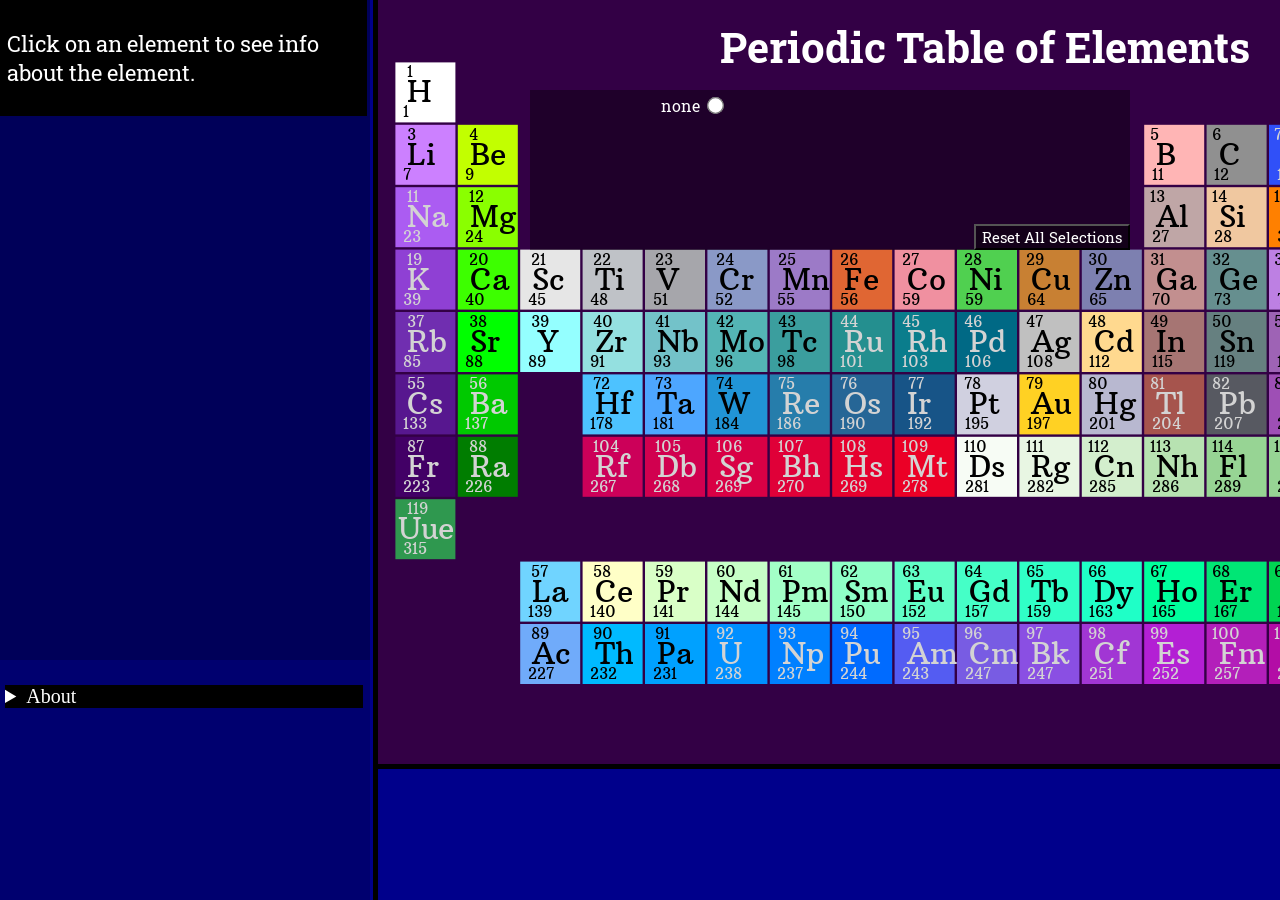
==== commit 12893423: "Remove horizontal ruler in info pane Signed-off-by: linares-m <mlinaresoftexas@gmail.com>" ====
--- a/index.html
+++ b/index.html
@@ -35,7 +35,7 @@
 		<main class="infoPane">
 			<!--header><h2>Info</h2></header-->
 			<div id="infoReader" class="infoPane">
-				<div class="iRI"><p>Click on an element to see info about the element.</p><hr>
+				<div class="iRI"><p>Click on an element to see info about the element.</p>
 				</div>
 				<div id="iR1">
 					<header><h3><u id="cDH"></u></h3></header>
--- a/ptoe.css
+++ b/ptoe.css
@@ -60,9 +60,9 @@
 }
 
 main {
-    height: 100vh;
-position: relative;
-overflow:scroll;
+  height: 100vh;
+  position: relative;
+  overflow:scroll;
 }
 .infoPane {
   grid-area: ip;
@@ -132,15 +132,10 @@
   height: 100px;
   width: min-content;
 }
-/* #categoryMenu h2 {
-transform:translate(200px, 20px);
-font-size: 22px;
-padding: 1px;
-background-color: hsla(0,0%,0%, .4);
-} */
+
 #radioContainer {
   position: relative;
-  left: -44px;
+  left: -60px;
   top: 69px;
   grid-template-rows: repeat(4,40px);
   display: grid;
@@ -155,16 +150,14 @@
 }
 
 #radioContainer label {
-  /* outline: 1px dotted white; */
   text-align: right;
   padding:5px;
+  transition: .3s;
+  border-radius: 6px;
 }
 #radioContainer input{
   transform:scale(1.3);
   color:black;
-}
-#radioContainer label {
-  border-radius: 6px;
 }
 #radioContainer label:hover {
   background-color: hsla(0, 100%, 100%, .2);
@@ -177,6 +170,10 @@
   color: white;
   bottom: 0px;
   right: 0px;
+  transition: .3s;
+}
+#reset:hover {
+  background-color: hsla(0, 0%, 50%, .6);
 }
 .mainArea{
   grid-area: ma;
@@ -220,3 +217,7 @@
   font-family: 'Roboto Slab';
   padding: 2px;
 }
+
+g {
+  transition: .1s;
+}
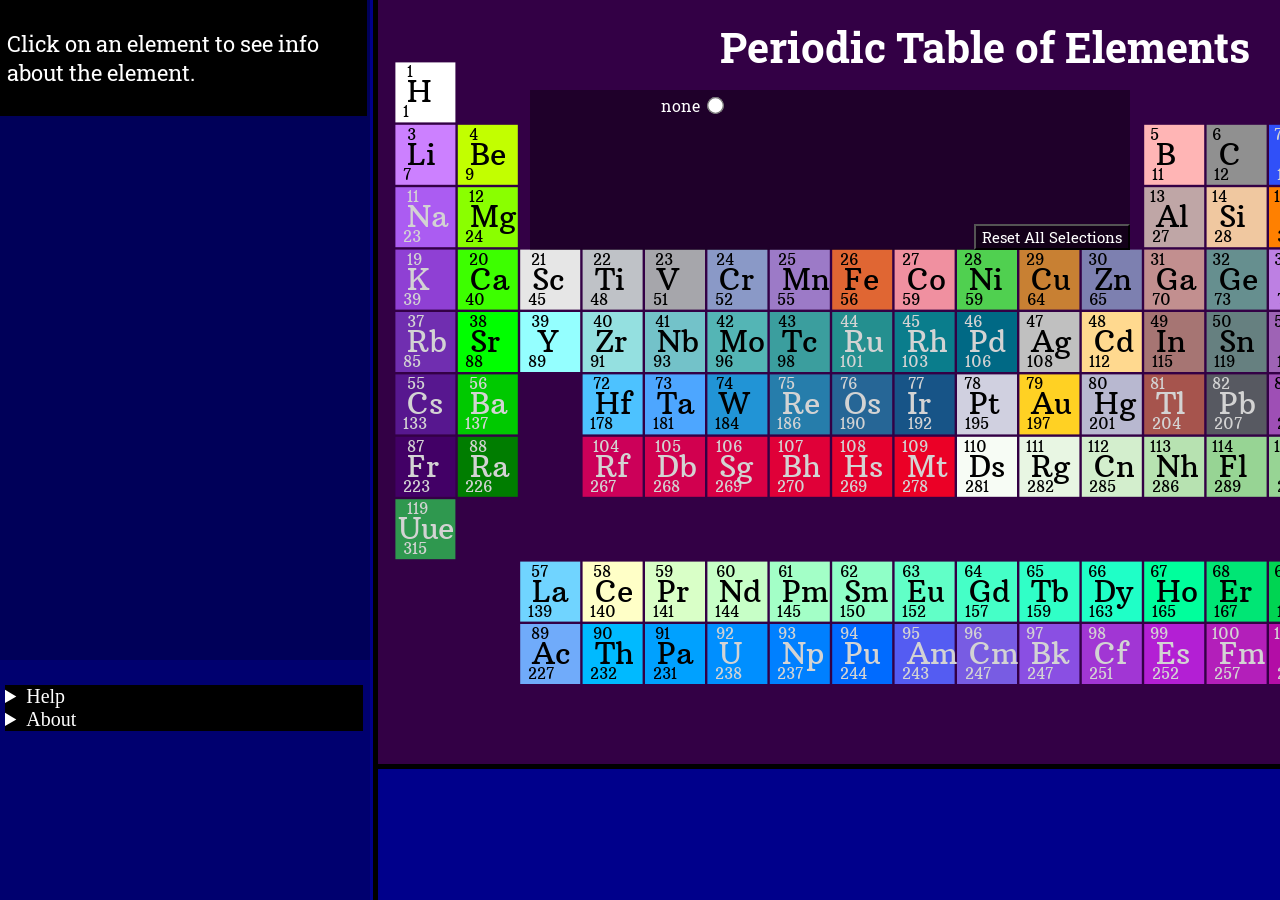
==== commit 4b416a1b: "Accessibility Update: sort tab index; Improve help/about readability Signed-off-by: linares-m <mlina" ====
--- a/index.html
+++ b/index.html
@@ -1,16 +1,17 @@
 <!--
 TODOS:
 1.  Add screen reading compatibility to each element
-  a. remove title elements; creates repeat with Edge screenreader - COMPLETE
-  b. when element has focus and inforeader displays its info, screenreader reads infopane
+a. remove title elements; creates repeat with Edge screenreader - COMPLETE
+b. when element has focus and inforeader displays its info, screenreader reads infopane
 2. Add Category filter options - COMPLETE
 3. Keyboard Accessibility
-   a. accesskeys for each element based on element number
-   b. arrow key navigation for elements
-   c. see more element info on keypress - COMPLETE
-5. Fix table window width - COMPLETE
+a. accesskeys for each element based on element number
+b. arrow key navigation for elements
+c. see more element info on keypress - COMPLETE
+5. Fix table window width
 6. Mobile
-   a. infoReader styled as window popup with close button
+a. infoReader styled as window popup with close button
+7. Enable 'click-to-copy' for element data points
 LESSONS:
 ADD DEFER TO SCRIPT TAG!!
 -->
@@ -23,8 +24,8 @@
 	<script type="text/javascript" src="ptoe.js" defer></script>
 	<link rel="stylesheet" href="ptoe.css"/>
 	<script src="https://d3js.org/d3.v7.min.js"></script>
-  <meta name="keywords" content="periodic table of elements, chemistry, science, chemistry reference, table of elements, periodic table, chem, chemistry homework, science homework, atomic mass, electron affinity, hydrogen, oxygen, silicon, nitrogen, carbon, electron shells, accessible periodic table "/>
-  <meta name="description" content="An interactive Periodic Table of Elements designed to be accessible and is useful reference tool for science homework / chemistry homework."/>
+	<meta name="keywords" content="periodic table of elements, chemistry, science, chemistry reference, table of elements, periodic table, chem, chemistry homework, science homework, atomic mass, electron affinity, hydrogen, oxygen, silicon, nitrogen, carbon, electron shells, accessible periodic table "/>
+	<meta name="description" content="An interactive Periodic Table of Elements designed to be accessible and is useful reference tool for science homework / chemistry homework."/>
 	<link rel="stylesheet" href="https://fonts.googleapis.com/css?family=Arbutus+Slab"/>
 	<link rel="stylesheet" href="https://fonts.googleapis.com/css?family=Roboto+Slab"/>
 	<meta name="viewport" content="width=device-width, initial-scale=1.0"/>
@@ -38,7 +39,7 @@
 				<div class="iRI"><p>Click on an element to see info about the element.</p>
 				</div>
 				<div id="iR1">
-					<header><h3><u id="cDH"></u></h3></header>
+					<header  accesskey="i"><h3><u id="cDH"></u></h3></header>
 					<p id="cD1"></p>
 					<p id="cD2"></p>
 					<p id="cD3"></p>
@@ -63,9 +64,18 @@
 				</div>
 			</div>
 			<section id="helpAbout">
-				<details closed id="about" tabindex="-1">
+				<details closed id="help" tabindex="1">
+					<summary>Help</summary>
+					<h3>Keyboard Access Keys</h3>
+					<ul>
+						<li>Navigate to the "Element Info" Pane: "i"</li>
+						<li>Navigate to the "Filter By Category" Menu: "n"</li>
+						<li>Reset All Selections: "r"</li>
+					</ul>
+				</details>
+				<details closed id="about" tabindex="-4">
 					<summary>About</summary>
-           <h3>Features Coming Soon:</h3>
+					<h3>Features Coming Soon:</h3>
 					<ul>
 						<li>screenreader compatibility</li>
 						<li>search</li>
@@ -77,14 +87,14 @@
 			<section id="appHeader">
 				<header><h1>Periodic Table of Elements</h1></header>
 			</section>
-			<section id="categoryMenu">
-				<div id="radioContainer">
+			<section id="categoryMenu" >
+				<div id="radioContainer" >
 					<!-- <button type="button" name="black-white" id="blackWhite">Toggle Black-White Filter</button> -->
-					<label for="none">
+					<label for="none" >
 						none
-						<input type="radio" id="none"  value="none" name="categoryOptions" title="none">
+						<input type="radio" id="none"  value="none" name="categoryOptions" title="none" accesskey="c"  tabindex="-1">
 					</label>
-					<button type="button" name="reset" id="reset">Reset All Selections</button>
+					<button type="button" name="reset" id="reset" tabindex="-2">Reset All Selections</button>
 				</div>
 			</section>
 			<svg id="ptoe" style="outline:5px solid black" width="1248" height="748.8"> <g id="Hydrogen" class="H" data-category="diatomic nonmetal" role="button" title="Hydrogen" data-name="Hydrogen" data-number="1" data-group="1" data-period="1" data-summary="Hydrogen is a chemical element with chemical symbol H and atomic number 1. With an atomic weight of 1.00794 u, hydrogen is the lightest element on the periodic table. Its monatomic form (H) is the most abundant chemical substance in the Universe, constituting roughly 75% of all baryonic mass." data-discovered-by="Henry Cavendish" data-source="https://en.wikipedia.org/wiki/Hydrogen" data-phase="Gas" data-appearance="colorless gas" data-spectral-img="https://en.wikipedia.org/wiki/File:Hydrogen_Spectra.jpg" data-atomic-mass="1.008" data-density="0.08988" data-melting-point="13.99" data-boiling-point="20.271" data-molar-heat="28.836" data-electron-config="1s1" data-electron-affin="72.769" data-shells="1" data-class="g" aria-label="Click For More Info About This Element" aria-labelledby="H" aria-describedby="H" alt="Hydrogen">
--- a/ptoe.css
+++ b/ptoe.css
@@ -31,6 +31,7 @@
 #helpAbout details:hover{
   cursor: default;
   text-decoration-style: wavy;
+  height: min-content;
 }
 
 .infoPane::-webkit-scrollbar,
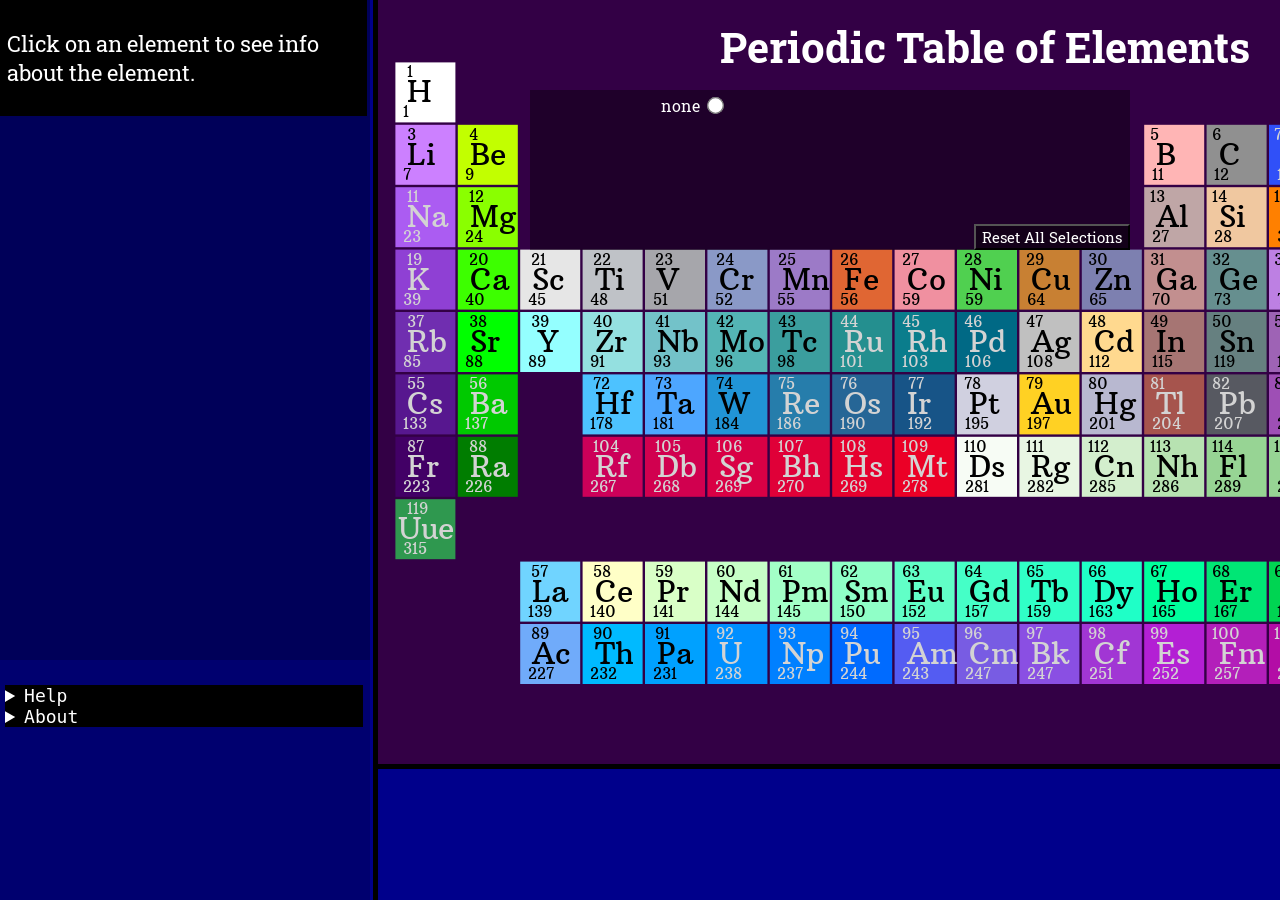
==== commit aba9c38b: "Keyboard accessibility: added info reader access key and tab index, modified access key menu Signed-" ====
--- a/index.html
+++ b/index.html
@@ -23,24 +23,24 @@
 	<title>Periodic Table of Elements</title>
 	<script type="text/javascript" src="ptoe.js" defer></script>
 	<link rel="stylesheet" href="ptoe.css"/>
+  <Content-Security-Policy: script-src 'self'/>
 	<script src="https://d3js.org/d3.v7.min.js"></script>
 	<meta name="keywords" content="periodic table of elements, chemistry, science, chemistry reference, table of elements, periodic table, chem, chemistry homework, science homework, atomic mass, electron affinity, hydrogen, oxygen, silicon, nitrogen, carbon, electron shells, accessible periodic table "/>
 	<meta name="description" content="An interactive Periodic Table of Elements designed to be accessible and is useful reference tool for science homework / chemistry homework."/>
 	<link rel="stylesheet" href="https://fonts.googleapis.com/css?family=Arbutus+Slab"/>
 	<link rel="stylesheet" href="https://fonts.googleapis.com/css?family=Roboto+Slab"/>
 	<meta name="viewport" content="width=device-width, initial-scale=1.0"/>
-
 </head>
 <body>
 	<div id="appContainer">
 		<main class="infoPane">
 			<!--header><h2>Info</h2></header-->
-			<div id="infoReader" class="infoPane">
+			<div id="infoReader" class="infoPane" accesskey="i" tabindex="5">
 				<div class="iRI"><p>Click on an element to see info about the element.</p>
 				</div>
 				<div id="iR1">
-					<header  accesskey="i"><h3><u id="cDH"></u></h3></header>
-					<p id="cD1"></p>
+					<header ><h3><u id="cDH"></u></h3></header>
+					<p id="cD1" ></p>
 					<p id="cD2"></p>
 					<p id="cD3"></p>
 				</div>
@@ -64,13 +64,14 @@
 				</div>
 			</div>
 			<section id="helpAbout">
-				<details closed id="help" tabindex="1">
-					<summary>Help</summary>
+				<details id="help" tabindex="1"  accesskey="" closed>
+					<summary tabindex='-1'>Help</summary>
 					<h3>Keyboard Access Keys</h3>
 					<ul>
-						<li>Navigate to the "Element Info" Pane: "i"</li>
-						<li>Navigate to the "Filter By Category" Menu: "n"</li>
-						<li>Reset All Selections: "r"</li>
+						<li>Navigate to the "Element Info Reader": Access Key "i"</li>
+						<li>Navigate to the "Filter By Category" Menu: Access Key "C"</li>
+						<li>Reset All Selections: Access Key "R"</li>
+						<li>Navigate to the "Help": Access Key "H"</li>
 					</ul>
 				</details>
 				<details closed id="about" tabindex="-4">
@@ -92,7 +93,7 @@
 					<!-- <button type="button" name="black-white" id="blackWhite">Toggle Black-White Filter</button> -->
 					<label for="none" >
 						none
-						<input type="radio" id="none"  value="none" name="categoryOptions" title="none" accesskey="c"  tabindex="-1">
+						<input type="radio" id="none"  value="none" name="categoryOptions" title="none" accesskey="c" tabindex="-1">
 					</label>
 					<button type="button" name="reset" id="reset" tabindex="-2">Reset All Selections</button>
 				</div>
--- a/ptoe.css
+++ b/ptoe.css
@@ -1,10 +1,13 @@
 /*PERIODIC TABLE ELEMENTS STYLING*/
 
-text {
+text li{
   font-family: "Arbutus Slab";
   background-color: white;
 }
-
+li, details, summary{
+  font-family: "monospace";
+  font-size:18px;
+}
 .Rf text,.Db text, .Sg text, .Bh text,
 .Hs text, .Mt text, .K text, .Na text,
 .Rn text, .Xe text, .Fr text, .Cs text,
@@ -112,7 +115,18 @@
   background-color: black;
   width: 358px;
 }
-
+#help:focus, #help:hover, #about:focus, #about:hover {
+   animation: .75s has-focus linear infinite alternate;
+}
+
+@keyframes has-focus {
+  from{
+     background-color: hsla(0, 50%, 50%, .6);
+}
+  to {
+     background-color: hsla(0, 0%, 0%, .6);
+}
+}
 #appHeader {
   position: absolute;
   top:-28px;
@@ -174,7 +188,7 @@
   transition: .3s;
 }
 #reset:hover {
-  background-color: hsla(0, 0%, 50%, .6);
+  background-color: hsla(0, 50%, 50%, .6);
 }
 .mainArea{
   grid-area: ma;
@@ -220,5 +234,5 @@
 }
 
 g {
-  transition: .1s;
-}
+  transition: .15s
+}
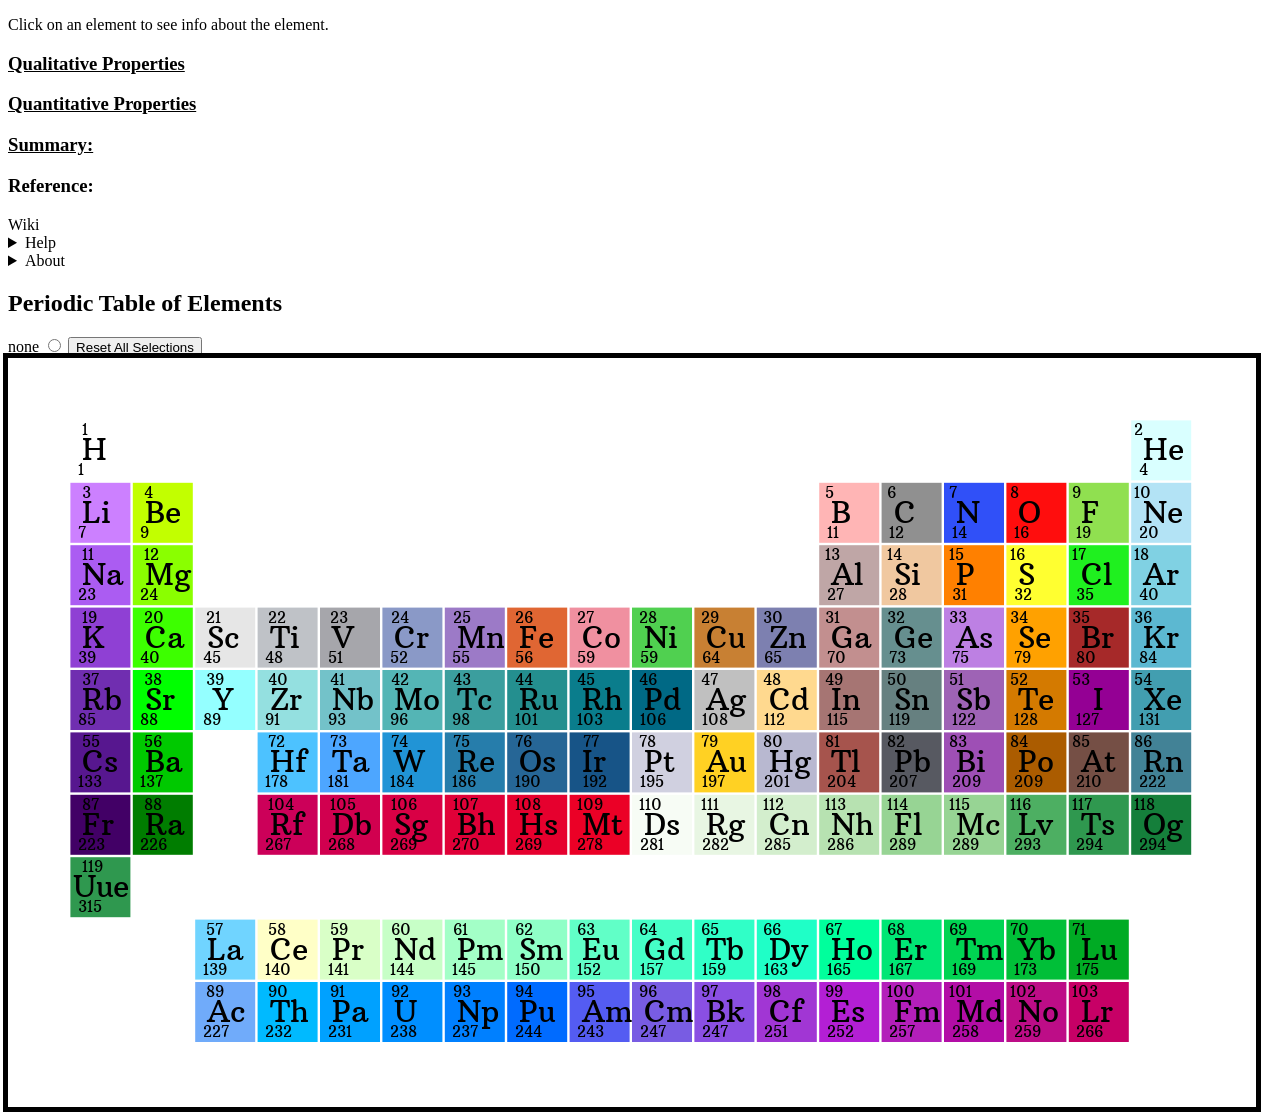
==== commit 9e6e62e2: "Fixed 'Help' access key Signed-off-by: linares-m <mlinaresoftexas@gmail.com>" ====
--- a/index.html
+++ b/index.html
@@ -21,8 +21,8 @@
 <head>
 	<meta charset="UTF-8"/>
 	<title>Periodic Table of Elements</title>
-	<script type="text/javascript" src="ptoe.js" defer></script>
-	<link rel="stylesheet" href="ptoe.css"/>
+	<script type="text/javascript" src="scripts.js" defer></script>
+	<link rel="stylesheet" href="style.css"/>
   <Content-Security-Policy: script-src 'self'/>
 	<script src="https://d3js.org/d3.v7.min.js"></script>
 	<meta name="keywords" content="periodic table of elements, chemistry, science, chemistry reference, table of elements, periodic table, chem, chemistry homework, science homework, atomic mass, electron affinity, hydrogen, oxygen, silicon, nitrogen, carbon, electron shells, accessible periodic table "/>
@@ -64,7 +64,7 @@
 				</div>
 			</div>
 			<section id="helpAbout">
-				<details id="help" tabindex="1"  accesskey="" closed>
+				<details id="help" tabindex="1"  accesskey="H" closed>
 					<summary tabindex='-1'>Help</summary>
 					<h3>Keyboard Access Keys</h3>
 					<ul>
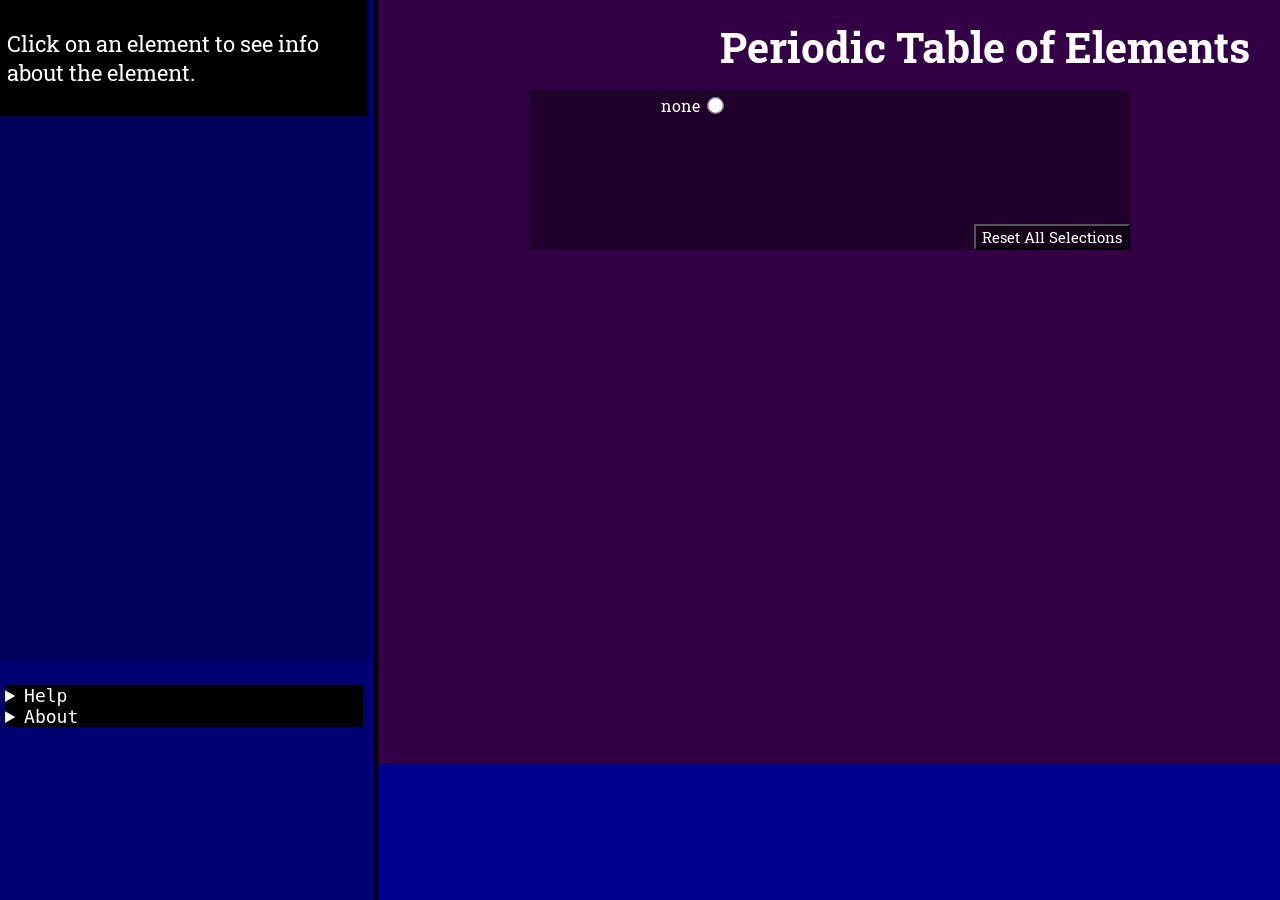
==== commit c1adac08: "Update index.html" ====
--- a/index.html
+++ b/index.html
@@ -12,6 +12,8 @@
 6. Mobile
 a. infoReader styled as window popup with close button
 7. Enable 'click-to-copy' for element data points
+8. Refactor JS 
+9. Fix auto-indentation stuff
 LESSONS:
 ADD DEFER TO SCRIPT TAG!!
 -->
@@ -20,16 +22,16 @@
 <html lang="en-US">
 <head>
 	<meta charset="UTF-8"/>
+	<meta name="viewport" content="width=device-width, initial-scale=1.0"/>
 	<title>Periodic Table of Elements</title>
 	<script type="text/javascript" src="scripts.js" defer></script>
 	<link rel="stylesheet" href="style.css"/>
-  <Content-Security-Policy: script-src 'self'/>
+	<Content-Security-Policy: script-src 'self'/>
 	<script src="https://d3js.org/d3.v7.min.js"></script>
 	<meta name="keywords" content="periodic table of elements, chemistry, science, chemistry reference, table of elements, periodic table, chem, chemistry homework, science homework, atomic mass, electron affinity, hydrogen, oxygen, silicon, nitrogen, carbon, electron shells, accessible periodic table "/>
 	<meta name="description" content="An interactive Periodic Table of Elements designed to be accessible and is useful reference tool for science homework / chemistry homework."/>
 	<link rel="stylesheet" href="https://fonts.googleapis.com/css?family=Arbutus+Slab"/>
 	<link rel="stylesheet" href="https://fonts.googleapis.com/css?family=Roboto+Slab"/>
-	<meta name="viewport" content="width=device-width, initial-scale=1.0"/>
 </head>
 <body>
 	<div id="appContainer">
@@ -76,6 +78,7 @@
 				</details>
 				<details closed id="about" tabindex="-4">
 					<summary>About</summary>
+					<h3>Colors are based on <a href="https://en.wikipedia.org/wiki/CPK_coloring">CPK Color Scheme</a></h3>
 					<h3>Features Coming Soon:</h3>
 					<ul>
 						<li>screenreader compatibility</li>
@@ -91,769 +94,14 @@
 			<section id="categoryMenu" >
 				<div id="radioContainer" >
 					<!-- <button type="button" name="black-white" id="blackWhite">Toggle Black-White Filter</button> -->
-					<label for="none" >
+				<label for="none">
 						none
-						<input type="radio" id="none"  value="none" name="categoryOptions" title="none" accesskey="c" tabindex="-1">
-					</label>
-					<button type="button" name="reset" id="reset" tabindex="-2">Reset All Selections</button>
-				</div>
-			</section>
-			<svg id="ptoe" style="outline:5px solid black" width="1248" height="748.8"> <g id="Hydrogen" class="H" data-category="diatomic nonmetal" role="button" title="Hydrogen" data-name="Hydrogen" data-number="1" data-group="1" data-period="1" data-summary="Hydrogen is a chemical element with chemical symbol H and atomic number 1. With an atomic weight of 1.00794 u, hydrogen is the lightest element on the periodic table. Its monatomic form (H) is the most abundant chemical substance in the Universe, constituting roughly 75% of all baryonic mass." data-discovered-by="Henry Cavendish" data-source="https://en.wikipedia.org/wiki/Hydrogen" data-phase="Gas" data-appearance="colorless gas" data-spectral-img="https://en.wikipedia.org/wiki/File:Hydrogen_Spectra.jpg" data-atomic-mass="1.008" data-density="0.08988" data-melting-point="13.99" data-boiling-point="20.271" data-molar-heat="28.836" data-electron-config="1s1" data-electron-affin="72.769" data-shells="1" data-class="g" aria-label="Click For More Info About This Element" aria-labelledby="H" aria-describedby="H" alt="Hydrogen">
-				<rect class="H" data-category="diatomic nonmetal" x="62.4" y="62.4" height="60" width="60" fill="#ffffff" title="Hydrogen" data-class="rect"></rect>
-				<text role="presentation" aria-hidden="true" class="H" data-class="symbol" x="74.4" y="102.4" width="60" fill="black" style="font-family: &quot;arbutus slab&quot;; font-size: 30px;">H</text>
-				<text role="presentation" aria-hidden="true" class="H" data-class="number" x="73.9" y="77.4" width="60" fill="black" style="font-family: &quot;arbutus slab&quot;; font-size: 15px;">1</text>
-				<text role="presentation" aria-hidden="true" class="H" data-class="atomicMassLabel" x="69.9" y="117.4" width="60" fill="black" style="font-family: &quot;arbutus slab&quot;; font-size: 15px;">1</text>
-				<!--title id="1" class="H" data-class="ariaTitle" data-category="diatomic nonmetal" x="74.4" y="102.4">Hydrogen</title-->
-				<desc id="H" class="H" data-class="ariaDesc" data-category="diatomic nonmetal" x="74.4" y="102.4">Hydrogen</desc></g>
-
-				<g id="Helium" class="He" data-category="noble gas" role="button" title="Helium" data-name="Helium" data-number="2" data-group="18" data-period="1" data-summary="Helium is a chemical element with symbol He and atomic number 2. It is a colorless, odorless, tasteless, non-toxic, inert, monatomic gas that heads the noble gas group in the periodic table. Its boiling and melting points are the lowest among all the elements." data-discovered-by="Pierre Janssen" data-source="https://en.wikipedia.org/wiki/Helium" data-phase="Gas" data-appearance="colorless gas, exhibiting a red-orange glow when placed in a high-voltage electric field" data-spectral-img="https://en.wikipedia.org/wiki/File:Helium_spectrum.jpg" data-atomic-mass="4.0026022" data-density="0.1786" data-melting-point="0.95" data-boiling-point="4.222" data-electron-config="1s2" data-electron-affin="-48" data-shells="
-				2
-				" data-class="g" aria-label="Click For More Info About This Element" aria-labelledby="2" aria-describedby="He" alt="Helium"><rect class="He" data-category="noble gas" x="1123.2" y="62.4" height="60" width="60" fill="#d9ffff" title="Helium" data-class="rect"></rect><text role="presentation" aria-hidden="true" class="He" data-class="symbol" x="1135.2" y="102.4" width="60" fill="black" style="font-family: &quot;arbutus slab&quot;; font-size: 30px;">He</text><text role="presentation" aria-hidden="true" class="He" data-class="number" x="1126.2" y="77.4" width="60" fill="black" style="font-family: &quot;arbutus slab&quot;; font-size: 15px;">2</text><text role="presentation" aria-hidden="true" class="He" data-class="atomicMassLabel" x="1130.7" y="117.4" width="60" fill="black" style="font-family: &quot;arbutus slab&quot;; font-size: 15px;">4</text>
-				<!--title id="2" class="He" data-class="ariaTitle" data-category="noble gas" x="1135.2" y="102.4">Helium</title-->
-				<desc id="He" class="He" data-class="ariaDesc" data-category="noble gas" x="1135.2" y="102.4">Helium</desc></g><g id="Lithium" class="Li" data-category="alkali metal" role="button" title="Lithium" data-name="Lithium" data-number="3" data-group="1" data-period="2" data-summary="Lithium (from Greek:λίθος lithos, &quot;stone&quot;) is a chemical element with the symbol Li and atomic number 3. It is a soft, silver-white metal belonging to the alkali metal group of chemical elements. Under standard conditions it is the lightest metal and the least dense solid element." data-discovered-by="Johan August Arfwedson" data-source="https://en.wikipedia.org/wiki/Lithium" data-phase="Solid" data-appearance="silvery-white" data-atomic-mass="6.94" data-density="0.534" data-melting-point="453.65" data-boiling-point="1603" data-molar-heat="24.86" data-electron-config="1s2 2s1" data-electron-affin="59.6326" data-shells="
-				2,
-				1
-				" data-class="g" aria-label="Click For More Info About This Element" aria-labelledby="3" aria-describedby="Li" alt="Lithium"><rect class="Li" data-category="alkali metal" x="62.4" y="124.8" height="60" width="60" fill="#cc80ff" title="Lithium" data-class="rect"></rect><text role="presentation" aria-hidden="true" class="Li" data-class="symbol" x="74.4" y="164.8" width="60" fill="black" style="font-family: &quot;arbutus slab&quot;; font-size: 30px;">Li</text><text role="presentation" aria-hidden="true" class="Li" data-class="number" x="73.9" y="139.8" width="60" fill="black" style="font-family: &quot;arbutus slab&quot;; font-size: 15px;">3</text>
-				<text role="presentation" aria-hidden="true" class="Li" data-class="atomicMassLabel" x="69.9" y="179.8" width="60" fill="black" style="font-family: &quot;arbutus slab&quot;; font-size: 15px;">7</text>
-				<!--title id="3" class="Li" data-class="ariaTitle" data-category="alkali metal" x="74.4" y="164.8">Lithium</title-->
-				<desc id="Li" class="Li" data-class="ariaDesc" data-category="alkali metal" x="74.4" y="164.8">Lithium</desc></g><g id="Beryllium" class="Be" data-category="alkaline earth metal" role="button" title="Beryllium" data-name="Beryllium" data-number="4" data-group="2" data-period="2" data-summary="Beryllium is a chemical element with symbol Be and atomic number 4. It is created through stellar nucleosynthesis and is a relatively rare element in the universe. It is a divalent element which occurs naturally only in combination with other elements in minerals." data-discovered-by="Louis Nicolas Vauquelin" data-source="https://en.wikipedia.org/wiki/Beryllium" data-phase="Solid" data-appearance="white-gray metallic" data-atomic-mass="9.01218315" data-density="1.85" data-melting-point="1560" data-boiling-point="2742" data-molar-heat="16.443" data-electron-config="1s2 2s2" data-electron-affin="-48" data-shells="
-				2,
-				2
-				" data-class="g" aria-label="Click For More Info About This Element" aria-labelledby="4" aria-describedby="Be" alt="Beryllium"><rect class="Be" data-category="alkaline earth metal" x="124.8" y="124.8" height="60" width="60" fill="#c2ff00" title="Beryllium" data-class="rect"></rect><text role="presentation" aria-hidden="true" class="Be" data-class="symbol" x="136.8" y="164.8" width="60" fill="black" style="font-family: &quot;arbutus slab&quot;; font-size: 30px;">Be</text><text role="presentation" aria-hidden="true" class="Be" data-class="number" x="135.8" y="139.8" width="60" fill="black" style="font-family: &quot;arbutus slab&quot;; font-size: 15px;">4</text><text role="presentation" aria-hidden="true" class="Be" data-class="atomicMassLabel" x="132.3" y="179.8" width="60" fill="black" style="font-family: &quot;arbutus slab&quot;; font-size: 15px;">9</text><!--title id="4" class="Be" data-class="ariaTitle" data-category="alkaline earth metal" x="136.8" y="164.8">Beryllium</title--><desc id="Be" class="Be" data-class="ariaDesc" data-category="alkaline earth metal" x="136.8" y="164.8">Beryllium</desc></g><g id="Boron" class="B" data-category="metalloid" role="button" title="Boron" data-name="Boron" data-number="5" data-group="13" data-period="2" data-summary="Boron is a metalloid chemical element with symbol B and atomic number 5. Produced entirely by cosmic ray spallation and supernovae and not by stellar nucleosynthesis, it is a low-abundance element in both the Solar system and the Earth's crust. Boron is concentrated on Earth by the water-solubility of its more common naturally occurring compounds, the borate minerals." data-discovered-by="Joseph Louis Gay-Lussac" data-source="https://en.wikipedia.org/wiki/Boron" data-phase="Solid" data-appearance="black-brown" data-atomic-mass="10.81" data-density="2.08" data-melting-point="2349" data-boiling-point="4200" data-molar-heat="11.087" data-electron-config="1s2 2s2 2p1" data-electron-affin="26.989" data-shells="
-				2,
-				3
-				" data-class="g" aria-label="Click For More Info About This Element" aria-labelledby="5" aria-describedby="B" alt="Boron"><rect class="B" data-category="metalloid" x="811.1999999999999" y="124.8" height="60" width="60" fill="#ffb5b5" title="Boron" data-class="rect"></rect><text role="presentation" aria-hidden="true" class="B" data-class="symbol" x="823.1999999999999" y="164.8" width="60" fill="black" style="font-family: &quot;arbutus slab&quot;; font-size: 30px;">B</text><text role="presentation" aria-hidden="true" class="B" data-class="number" x="816.6999999999999" y="139.8" width="60" fill="black" style="font-family: &quot;arbutus slab&quot;; font-size: 15px;">5</text><text role="presentation" aria-hidden="true" class="B" data-class="atomicMassLabel" x="818.6999999999999" y="179.8" width="60" fill="black" style="font-family: &quot;arbutus slab&quot;; font-size: 15px;">11</text><!--title id="5" class="B" data-class="ariaTitle" data-category="metalloid" x="823.1999999999999" y="164.8">Boron</title--><desc id="B" class="B" data-class="ariaDesc" data-category="metalloid" x="823.1999999999999" y="164.8">Boron</desc></g><g id="Carbon" class="C" data-category="polyatomic nonmetal" role="button" title="Carbon" data-name="Carbon" data-number="6" data-group="14" data-period="2" data-summary="Carbon (from Latin:carbo &quot;coal&quot;) is a chemical element with symbol C and atomic number 6. On the periodic table, it is the first (row 2) of six elements in column (group) 14, which have in common the composition of their outer electron shell. It is nonmetallic and tetravalent—making four electrons available to form covalent chemical bonds." data-discovered-by="Ancient Egypt" data-source="https://en.wikipedia.org/wiki/Carbon" data-phase="Solid" data-spectral-img="https://en.wikipedia.org/wiki/File:Carbon_Spectra.jpg" data-atomic-mass="12.011" data-density="1.821" data-molar-heat="8.517" data-electron-config="1s2 2s2 2p2" data-electron-affin="121.7763" data-shells="
-				2,
-				4
-				" data-class="g" aria-label="Click For More Info About This Element" aria-labelledby="6" aria-describedby="C" alt="Carbon"><rect class="C" data-category="polyatomic nonmetal" x="873.6" y="124.8" height="60" width="60" fill="#909090" title="Carbon" data-class="rect"></rect><text role="presentation" aria-hidden="true" class="C" data-class="symbol" x="885.6" y="164.8" width="60" fill="black" style="font-family: &quot;arbutus slab&quot;; font-size: 30px;">C</text><text role="presentation" aria-hidden="true" class="C" data-class="number" x="878.6" y="139.8" width="60" fill="black" style="font-family: &quot;arbutus slab&quot;; font-size: 15px;">6</text><text role="presentation" aria-hidden="true" class="C" data-class="atomicMassLabel" x="881.1" y="179.8" width="60" fill="black" style="font-family: &quot;arbutus slab&quot;; font-size: 15px;">12</text><!--title id="6" class="C" data-class="ariaTitle" data-category="polyatomic nonmetal" x="885.6" y="164.8">Carbon</title--><desc id="C" class="C" data-class="ariaDesc" data-category="polyatomic nonmetal" x="885.6" y="164.8">Carbon</desc></g><g id="Nitrogen" class="N" data-category="diatomic nonmetal" role="button" title="Nitrogen" data-name="Nitrogen" data-number="7" data-group="15" data-period="2" data-summary="Nitrogen is a chemical element with symbol N and atomic number 7. It is the lightest pnictogen and at room temperature, it is a transparent, odorless diatomic gas. Nitrogen is a common element in the universe, estimated at about seventh in total abundance in the Milky Way and the Solar System." data-discovered-by="Daniel Rutherford" data-source="https://en.wikipedia.org/wiki/Nitrogen" data-phase="Gas" data-appearance="colorless gas, liquid or solid" data-spectral-img="https://en.wikipedia.org/wiki/File:Nitrogen_Spectra.jpg" data-atomic-mass="14.007" data-density="1.251" data-melting-point="63.15" data-boiling-point="77.355" data-electron-config="1s2 2s2 2p3" data-electron-affin="-6.8" data-shells="
-				2,
-				5
-				" data-class="g" aria-label="Click For More Info About This Element" aria-labelledby="7" aria-describedby="N" alt="Nitrogen"><rect class="N" data-category="diatomic nonmetal" x="936" y="124.8" height="60" width="60" fill="#3050f8" title="Nitrogen" data-class="rect"></rect><text role="presentation" aria-hidden="true" class="N" data-class="symbol" x="948" y="164.8" width="60" fill="black" style="font-family: &quot;arbutus slab&quot;; font-size: 30px;">N</text><text role="presentation" aria-hidden="true" class="N" data-class="number" x="940.5" y="139.8" width="60" fill="black" style="font-family: &quot;arbutus slab&quot;; font-size: 15px;">7</text><text role="presentation" aria-hidden="true" class="N" data-class="atomicMassLabel" x="943.5" y="179.8" width="60" fill="black" style="font-family: &quot;arbutus slab&quot;; font-size: 15px;">14</text><!--title id="7" class="N" data-class="ariaTitle" data-category="diatomic nonmetal" x="948" y="164.8">Nitrogen</title--><desc id="N" class="N" data-class="ariaDesc" data-category="diatomic nonmetal" x="948" y="164.8">Nitrogen</desc></g><g id="Oxygen" class="O" data-category="diatomic nonmetal" role="button" title="Oxygen" data-name="Oxygen" data-number="8" data-group="16" data-period="2" data-summary="Oxygen is a chemical element with symbol O and atomic number 8. It is a member of the chalcogen group on the periodic table and is a highly reactive nonmetal and oxidizing agent that readily forms compounds (notably oxides) with most elements. By mass, oxygen is the third-most abundant element in the universe, after hydrogen and helium." data-discovered-by="Carl Wilhelm Scheele" data-source="https://en.wikipedia.org/wiki/Oxygen" data-phase="Gas" data-spectral-img="https://en.wikipedia.org/wiki/File:Oxygen_spectre.jpg" data-atomic-mass="15.999" data-density="1.429" data-melting-point="54.36" data-boiling-point="90.188" data-electron-config="1s2 2s2 2p4" data-electron-affin="140.976" data-shells="
-				2,
-				6
-				" data-class="g" aria-label="Click For More Info About This Element" aria-labelledby="8" aria-describedby="O" alt="Oxygen"><rect class="O" data-category="diatomic nonmetal" x="998.4" y="124.8" height="60" width="60" fill="#ff0d0d" title="Oxygen" data-class="rect"></rect><text role="presentation" aria-hidden="true" class="O" data-class="symbol" x="1010.4" y="164.8" width="60" fill="black" style="font-family: &quot;arbutus slab&quot;; font-size: 30px;">O</text><text role="presentation" aria-hidden="true" class="O" data-class="number" x="1002.4" y="139.8" width="60" fill="black" style="font-family: &quot;arbutus slab&quot;; font-size: 15px;">8</text><text role="presentation" aria-hidden="true" class="O" data-class="atomicMassLabel" x="1005.9" y="179.8" width="60" fill="black" style="font-family: &quot;arbutus slab&quot;; font-size: 15px;">16</text><!--title id="8" class="O" data-class="ariaTitle" data-category="diatomic nonmetal" x="1010.4" y="164.8">Oxygen</title--><desc id="O" class="O" data-class="ariaDesc" data-category="diatomic nonmetal" x="1010.4" y="164.8">Oxygen</desc></g><g id="Fluorine" class="F" data-category="diatomic nonmetal" role="button" title="Fluorine" data-name="Fluorine" data-number="9" data-group="17" data-period="2" data-summary="Fluorine is a chemical element with symbol F and atomic number 9. It is the lightest halogen and exists as a highly toxic pale yellow diatomic gas at standard conditions. As the most electronegative element, it is extremely reactive:almost all other elements, including some noble gases, form compounds with fluorine." data-discovered-by="André-Marie Ampère" data-source="https://en.wikipedia.org/wiki/Fluorine" data-phase="Gas" data-atomic-mass="18.9984031636" data-density="1.696" data-melting-point="53.48" data-boiling-point="85.03" data-electron-config="1s2 2s2 2p5" data-electron-affin="328.1649" data-shells="
-				2,
-				7
-				" data-class="g" aria-label="Click For More Info About This Element" aria-labelledby="9" aria-describedby="F" alt="Fluorine"><rect class="F" data-category="diatomic nonmetal" x="1060.8" y="124.8" height="60" width="60" fill="#90e050" title="Fluorine" data-class="rect"></rect><text role="presentation" aria-hidden="true" class="F" data-class="symbol" x="1072.8" y="164.8" width="60" fill="black" style="font-family: &quot;arbutus slab&quot;; font-size: 30px;">F</text><text role="presentation" aria-hidden="true" class="F" data-class="number" x="1064.3" y="139.8" width="60" fill="black" style="font-family: &quot;arbutus slab&quot;; font-size: 15px;">9</text><text role="presentation" aria-hidden="true" class="F" data-class="atomicMassLabel" x="1068.3" y="179.8" width="60" fill="black" style="font-family: &quot;arbutus slab&quot;; font-size: 15px;">19</text><!--title id="9" class="F" data-class="ariaTitle" data-category="diatomic nonmetal" x="1072.8" y="164.8">Fluorine</title--><desc id="F" class="F" data-class="ariaDesc" data-category="diatomic nonmetal" x="1072.8" y="164.8">Fluorine</desc></g><g id="Neon" class="Ne" data-category="noble gas" role="button" title="Neon" data-name="Neon" data-number="10" data-group="18" data-period="2" data-summary="Neon is a chemical element with symbol Ne and atomic number 10. It is in group 18 (noble gases) of the periodic table. Neon is a colorless, odorless, inert monatomic gas under standard conditions, with about two-thirds the density of air." data-discovered-by="Morris Travers" data-source="https://en.wikipedia.org/wiki/Neon" data-phase="Gas" data-appearance="colorless gas exhibiting an orange-red glow when placed in a high voltage electric field" data-spectral-img="https://en.wikipedia.org/wiki/File:Neon_spectra.jpg" data-atomic-mass="20.17976" data-density="0.9002" data-melting-point="24.56" data-boiling-point="27.104" data-electron-config="1s2 2s2 2p6" data-electron-affin="-116" data-shells="
-				2,
-				8
-				" data-class="g" aria-label="Click For More Info About This Element" aria-labelledby="10" aria-describedby="Ne" alt="Neon"><rect class="Ne" data-category="noble gas" x="1123.2" y="124.8" height="60" width="60" fill="#b3e3f5" title="Neon" data-class="rect"></rect><text role="presentation" aria-hidden="true" class="Ne" data-class="symbol" x="1135.2" y="164.8" width="60" fill="black" style="font-family: &quot;arbutus slab&quot;; font-size: 30px;">Ne</text><text role="presentation" aria-hidden="true" class="Ne" data-class="number" x="1126.2" y="139.8" width="60" fill="black" style="font-family: &quot;arbutus slab&quot;; font-size: 15px;">10</text><text role="presentation" aria-hidden="true" class="Ne" data-class="atomicMassLabel" x="1130.7" y="179.8" width="60" fill="black" style="font-family: &quot;arbutus slab&quot;; font-size: 15px;">20</text><!--title id="10" class="Ne" data-class="ariaTitle" data-category="noble gas" x="1135.2" y="164.8">Neon</title--><desc id="Ne" class="Ne" data-class="ariaDesc" data-category="noble gas" x="1135.2" y="164.8">Neon</desc></g><g id="Sodium" class="Na" data-category="alkali metal" role="button" title="Sodium" data-name="Sodium" data-number="11" data-group="1" data-period="3" data-summary="Sodium /ˈsoʊdiəm/ is a chemical element with symbol Na (from Ancient Greek Νάτριο) and atomic number 11. It is a soft, silver-white, highly reactive metal. In the Periodic table it is in column 1 (alkali metals), and shares with the other six elements in that column that it has a single electron in its outer shell, which it readily donates, creating a positively charged atom - a cation." data-discovered-by="Humphry Davy" data-source="https://en.wikipedia.org/wiki/Sodium" data-phase="Solid" data-appearance="silvery white metallic" data-spectral-img="https://en.wikipedia.org/wiki/File:Sodium_Spectra.jpg" data-atomic-mass="22.989769282" data-density="0.968" data-melting-point="370.944" data-boiling-point="1156.09" data-molar-heat="28.23" data-electron-config="1s2 2s2 2p6 3s1" data-electron-affin="52.867" data-shells="
-				2,
-				8,
-				1
-				" data-class="g" aria-label="Click For More Info About This Element" aria-labelledby="11" aria-describedby="Na" alt="Sodium"><rect class="Na" data-category="alkali metal" x="62.4" y="187.2" height="60" width="60" fill="#ab5cf2" title="Sodium" data-class="rect"></rect><text role="presentation" aria-hidden="true" class="Na" data-class="symbol" x="74.4" y="227.2" width="60" fill="black" style="font-family: &quot;arbutus slab&quot;; font-size: 30px;">Na</text><text role="presentation" aria-hidden="true" class="Na" data-class="number" x="73.9" y="202.2" width="60" fill="black" style="font-family: &quot;arbutus slab&quot;; font-size: 15px;">11</text><text role="presentation" aria-hidden="true" class="Na" data-class="atomicMassLabel" x="69.9" y="242.2" width="60" fill="black" style="font-family: &quot;arbutus slab&quot;; font-size: 15px;">23</text><!--title id="11" class="Na" data-class="ariaTitle" data-category="alkali metal" x="74.4" y="227.2">Sodium</title--><desc id="Na" class="Na" data-class="ariaDesc" data-category="alkali metal" x="74.4" y="227.2">Sodium</desc></g><g id="Magnesium" class="Mg" data-category="alkaline earth metal" role="button" title="Magnesium" data-name="Magnesium" data-number="12" data-group="2" data-period="3" data-summary="Magnesium is a chemical element with symbol Mg and atomic number 12. It is a shiny gray solid which bears a close physical resemblance to the other five elements in the second column (Group 2, or alkaline earth metals) of the periodic table:they each have the same electron configuration in their outer electron shell producing a similar crystal structure. Magnesium is the ninth most abundant element in the universe." data-discovered-by="Joseph Black" data-source="https://en.wikipedia.org/wiki/Magnesium" data-phase="Solid" data-appearance="shiny grey solid" data-spectral-img="https://en.wikipedia.org/wiki/File:Magnesium_Spectra.jpg" data-atomic-mass="24.305" data-density="1.738" data-melting-point="923" data-boiling-point="1363" data-molar-heat="24.869" data-electron-config="1s2 2s2 2p6 3s2" data-electron-affin="-40" data-shells="
-				2,
-				8,
-				2
-				" data-class="g" aria-label="Click For More Info About This Element" aria-labelledby="12" aria-describedby="Mg" alt="Magnesium"><rect class="Mg" data-category="alkaline earth metal" x="124.8" y="187.2" height="60" width="60" fill="#8aff00" title="Magnesium" data-class="rect"></rect><text role="presentation" aria-hidden="true" class="Mg" data-class="symbol" x="136.8" y="227.2" width="60" fill="black" style="font-family: &quot;arbutus slab&quot;; font-size: 30px;">Mg</text><text role="presentation" aria-hidden="true" class="Mg" data-class="number" x="135.8" y="202.2" width="60" fill="black" style="font-family: &quot;arbutus slab&quot;; font-size: 15px;">12</text><text role="presentation" aria-hidden="true" class="Mg" data-class="atomicMassLabel" x="132.3" y="242.2" width="60" fill="black" style="font-family: &quot;arbutus slab&quot;; font-size: 15px;">24</text><!--title id="12" class="Mg" data-class="ariaTitle" data-category="alkaline earth metal" x="136.8" y="227.2">Magnesium</title--><desc id="Mg" class="Mg" data-class="ariaDesc" data-category="alkaline earth metal" x="136.8" y="227.2">Magnesium</desc></g><g id="Aluminium" class="Al" data-category="post-transition metal" role="button" title="Aluminium" data-name="Aluminium" data-number="13" data-group="13" data-period="3" data-summary="Aluminium (or aluminum; see different endings) is a chemical element in the boron group with symbol Al and atomic number 13. It is a silvery-white, soft, nonmagnetic, ductile metal. Aluminium is the third most abundant element (after oxygen and silicon), and the most abundant metal, in the Earth's crust." data-source="https://en.wikipedia.org/wiki/Aluminium" data-phase="Solid" data-appearance="silvery gray metallic" data-atomic-mass="26.98153857" data-density="2.7" data-melting-point="933.47" data-boiling-point="2743" data-molar-heat="24.2" data-electron-config="1s2 2s2 2p6 3s2 3p1" data-electron-affin="41.762" data-shells="
-				2,
-				8,
-				3
-				" data-class="g" aria-label="Click For More Info About This Element" aria-labelledby="13" aria-describedby="Al" alt="Aluminium"><rect class="Al" data-category="post-transition metal" x="811.1999999999999" y="187.2" height="60" width="60" fill="#bfa6a6" title="Aluminium" data-class="rect"></rect><text role="presentation" aria-hidden="true" class="Al" data-class="symbol" x="823.1999999999999" y="227.2" width="60" fill="black" style="font-family: &quot;arbutus slab&quot;; font-size: 30px;">Al</text><text role="presentation" aria-hidden="true" class="Al" data-class="number" x="816.6999999999999" y="202.2" width="60" fill="black" style="font-family: &quot;arbutus slab&quot;; font-size: 15px;">13</text><text role="presentation" aria-hidden="true" class="Al" data-class="atomicMassLabel" x="818.6999999999999" y="242.2" width="60" fill="black" style="font-family: &quot;arbutus slab&quot;; font-size: 15px;">27</text><!--title id="13" class="Al" data-class="ariaTitle" data-category="post-transition metal" x="823.1999999999999" y="227.2">Aluminium</title--><desc id="Al" class="Al" data-class="ariaDesc" data-category="post-transition metal" x="823.1999999999999" y="227.2">Aluminium</desc></g><g id="Silicon" class="Si" data-category="metalloid" role="button" title="Silicon" data-name="Silicon" data-number="14" data-group="14" data-period="3" data-summary="Silicon is a chemical element with symbol Si and atomic number 14. It is a tetravalent metalloid, more reactive than germanium, the metalloid directly below it in the table. Controversy about silicon's character dates to its discovery." data-discovered-by="Jöns Jacob Berzelius" data-source="https://en.wikipedia.org/wiki/Silicon" data-phase="Solid" data-appearance="crystalline, reflective with bluish-tinged faces" data-spectral-img="https://en.wikipedia.org/wiki/File:Silicon_Spectra.jpg" data-atomic-mass="28.085" data-density="2.329" data-melting-point="1687" data-boiling-point="3538" data-molar-heat="19.789" data-electron-config="1s2 2s2 2p6 3s2 3p2" data-electron-affin="134.0684" data-shells="
-				2,
-				8,
-				4
-				" data-class="g" aria-label="Click For More Info About This Element" aria-labelledby="14" aria-describedby="Si" alt="Silicon"><rect class="Si" data-category="metalloid" x="873.6" y="187.2" height="60" width="60" fill="#f0c8a0" title="Silicon" data-class="rect"></rect><text role="presentation" aria-hidden="true" class="Si" data-class="symbol" x="885.6" y="227.2" width="60" fill="black" style="font-family: &quot;arbutus slab&quot;; font-size: 30px;">Si</text><text role="presentation" aria-hidden="true" class="Si" data-class="number" x="878.6" y="202.2" width="60" fill="black" style="font-family: &quot;arbutus slab&quot;; font-size: 15px;">14</text><text role="presentation" aria-hidden="true" class="Si" data-class="atomicMassLabel" x="881.1" y="242.2" width="60" fill="black" style="font-family: &quot;arbutus slab&quot;; font-size: 15px;">28</text><!--title id="14" class="Si" data-class="ariaTitle" data-category="metalloid" x="885.6" y="227.2">Silicon</title--><desc id="Si" class="Si" data-class="ariaDesc" data-category="metalloid" x="885.6" y="227.2">Silicon</desc></g><g id="Phosphorus" class="P" data-category="polyatomic nonmetal" role="button" title="Phosphorus" data-name="Phosphorus" data-number="15" data-group="15" data-period="3" data-summary="Phosphorus is a chemical element with symbol P and atomic number 15. As an element, phosphorus exists in two major forms—white phosphorus and red phosphorus—but due to its high reactivity, phosphorus is never found as a free element on Earth. Instead phosphorus-containing minerals are almost always present in their maximally oxidised state, as inorganic phosphate rocks." data-discovered-by="Hennig Brand" data-source="https://en.wikipedia.org/wiki/Phosphorus" data-phase="Solid" data-appearance="colourless, waxy white, yellow, scarlet, red, violet, black" data-atomic-mass="30.9737619985" data-density="1.823" data-molar-heat="23.824" data-electron-config="1s2 2s2 2p6 3s2 3p3" data-electron-affin="72.037" data-shells="
-				2,
-				8,
-				5
-				" data-class="g" aria-label="Click For More Info About This Element" aria-labelledby="15" aria-describedby="P" alt="Phosphorus"><rect class="P" data-category="polyatomic nonmetal" x="936" y="187.2" height="60" width="60" fill="#ff8000" title="Phosphorus" data-class="rect"></rect><text role="presentation" aria-hidden="true" class="P" data-class="symbol" x="948" y="227.2" width="60" fill="black" style="font-family: &quot;arbutus slab&quot;; font-size: 30px;">P</text><text role="presentation" aria-hidden="true" class="P" data-class="number" x="940.5" y="202.2" width="60" fill="black" style="font-family: &quot;arbutus slab&quot;; font-size: 15px;">15</text><text role="presentation" aria-hidden="true" class="P" data-class="atomicMassLabel" x="943.5" y="242.2" width="60" fill="black" style="font-family: &quot;arbutus slab&quot;; font-size: 15px;">31</text><!--title id="15" class="P" data-class="ariaTitle" data-category="polyatomic nonmetal" x="948" y="227.2">Phosphorus</title--><desc id="P" class="P" data-class="ariaDesc" data-category="polyatomic nonmetal" x="948" y="227.2">Phosphorus</desc></g><g id="Sulfur" class="S" data-category="polyatomic nonmetal" role="button" title="Sulfur" data-name="Sulfur" data-number="16" data-group="16" data-period="3" data-summary="Sulfur or sulphur (see spelling differences) is a chemical element with symbol S and atomic number 16. It is an abundant, multivalent non-metal. Under normal conditions, sulfur atoms form cyclic octatomic molecules with chemical formula S8." data-discovered-by="Ancient china" data-source="https://en.wikipedia.org/wiki/Sulfur" data-phase="Solid" data-appearance="lemon yellow sintered microcrystals" data-spectral-img="https://en.wikipedia.org/wiki/File:Sulfur_Spectrum.jpg" data-atomic-mass="32.06" data-density="2.07" data-melting-point="388.36" data-boiling-point="717.8" data-molar-heat="22.75" data-electron-config="1s2 2s2 2p6 3s2 3p4" data-electron-affin="200.4101" data-shells="
-				2,
-				8,
-				6
-				" data-class="g" aria-label="Click For More Info About This Element" aria-labelledby="16" aria-describedby="S" alt="Sulfur"><rect class="S" data-category="polyatomic nonmetal" x="998.4" y="187.2" height="60" width="60" fill="#ffff30" title="Sulfur" data-class="rect"></rect><text role="presentation" aria-hidden="true" class="S" data-class="symbol" x="1010.4" y="227.2" width="60" fill="black" style="font-family: &quot;arbutus slab&quot;; font-size: 30px;">S</text><text role="presentation" aria-hidden="true" class="S" data-class="number" x="1002.4" y="202.2" width="60" fill="black" style="font-family: &quot;arbutus slab&quot;; font-size: 15px;">16</text><text role="presentation" aria-hidden="true" class="S" data-class="atomicMassLabel" x="1005.9" y="242.2" width="60" fill="black" style="font-family: &quot;arbutus slab&quot;; font-size: 15px;">32</text><!--title id="16" class="S" data-class="ariaTitle" data-category="polyatomic nonmetal" x="1010.4" y="227.2">Sulfur</title--><desc id="S" class="S" data-class="ariaDesc" data-category="polyatomic nonmetal" x="1010.4" y="227.2">Sulfur</desc></g><g id="Chlorine" class="Cl" data-category="diatomic nonmetal" role="button" title="Chlorine" data-name="Chlorine" data-number="17" data-group="17" data-period="3" data-summary="Chlorine is a chemical element with symbol Cl and atomic number 17. It also has a relative atomic mass of 35.5. Chlorine is in the halogen group (17) and is the second lightest halogen following fluorine." data-discovered-by="Carl Wilhelm Scheele" data-source="https://en.wikipedia.org/wiki/Chlorine" data-phase="Gas" data-appearance="pale yellow-green gas" data-spectral-img="https://en.wikipedia.org/wiki/File:Chlorine_spectrum_visible.png" data-atomic-mass="35.45" data-density="3.2" data-melting-point="171.6" data-boiling-point="239.11" data-electron-config="1s2 2s2 2p6 3s2 3p5" data-electron-affin="348.575" data-shells="
-				2,
-				8,
-				7
-				" data-class="g" aria-label="Click For More Info About This Element" aria-labelledby="17" aria-describedby="Cl" alt="Chlorine"><rect class="Cl" data-category="diatomic nonmetal" x="1060.8" y="187.2" height="60" width="60" fill="#1ff01f" title="Chlorine" data-class="rect"></rect><text role="presentation" aria-hidden="true" class="Cl" data-class="symbol" x="1072.8" y="227.2" width="60" fill="black" style="font-family: &quot;arbutus slab&quot;; font-size: 30px;">Cl</text><text role="presentation" aria-hidden="true" class="Cl" data-class="number" x="1064.3" y="202.2" width="60" fill="black" style="font-family: &quot;arbutus slab&quot;; font-size: 15px;">17</text><text role="presentation" aria-hidden="true" class="Cl" data-class="atomicMassLabel" x="1068.3" y="242.2" width="60" fill="black" style="font-family: &quot;arbutus slab&quot;; font-size: 15px;">35</text><!--title id="17" class="Cl" data-class="ariaTitle" data-category="diatomic nonmetal" x="1072.8" y="227.2">Chlorine</title--><desc id="Cl" class="Cl" data-class="ariaDesc" data-category="diatomic nonmetal" x="1072.8" y="227.2">Chlorine</desc></g><g id="Argon" class="Ar" data-category="noble gas" role="button" title="Argon" data-name="Argon" data-number="18" data-group="18" data-period="3" data-summary="Argon is a chemical element with symbol Ar and atomic number 18. It is in group 18 of the periodic table and is a noble gas. Argon is the third most common gas in the Earth's atmosphere, at 0.934% (9,340 ppmv), making it over twice as abundant as the next most common atmospheric gas, water vapor (which averages about 4000 ppmv, but varies greatly), and 23 times as abundant as the next most common non-condensing atmospheric gas, carbon dioxide (400 ppmv), and more than 500 times as abundant as the next most common noble gas, neon (18 ppmv)." data-discovered-by="Lord Rayleigh" data-source="https://en.wikipedia.org/wiki/Argon" data-phase="Gas" data-appearance="colorless gas exhibiting a lilac/violet glow when placed in a high voltage electric field" data-spectral-img="https://en.wikipedia.org/wiki/File:Argon_Spectrum.png" data-atomic-mass="39.9481" data-density="1.784" data-melting-point="83.81" data-boiling-point="87.302" data-electron-config="1s2 2s2 2p6 3s2 3p6" data-electron-affin="-96" data-shells="
-				2,
-				8,
-				8
-				" data-class="g" aria-label="Click For More Info About This Element" aria-labelledby="18" aria-describedby="Ar" alt="Argon"><rect class="Ar" data-category="noble gas" x="1123.2" y="187.2" height="60" width="60" fill="#80d1e3" title="Argon" data-class="rect"></rect><text role="presentation" aria-hidden="true" class="Ar" data-class="symbol" x="1135.2" y="227.2" width="60" fill="black" style="font-family: &quot;arbutus slab&quot;; font-size: 30px;">Ar</text><text role="presentation" aria-hidden="true" class="Ar" data-class="number" x="1126.2" y="202.2" width="60" fill="black" style="font-family: &quot;arbutus slab&quot;; font-size: 15px;">18</text><text role="presentation" aria-hidden="true" class="Ar" data-class="atomicMassLabel" x="1130.7" y="242.2" width="60" fill="black" style="font-family: &quot;arbutus slab&quot;; font-size: 15px;">40</text><!--title id="18" class="Ar" data-class="ariaTitle" data-category="noble gas" x="1135.2" y="227.2">Argon</title--><desc id="Ar" class="Ar" data-class="ariaDesc" data-category="noble gas" x="1135.2" y="227.2">Argon</desc></g><g id="Potassium" class="K" data-category="alkali metal" role="button" title="Potassium" data-name="Potassium" data-number="19" data-group="1" data-period="4" data-summary="Potassium is a chemical element with symbol K (derived from Neo-Latin, kalium) and atomic number 19. It was first isolated from potash, the ashes of plants, from which its name is derived. In the Periodic table, potassium is one of seven elements in column (group) 1 (alkali metals):they all have a single valence electron in their outer electron shell, which they readily give up to create an atom with a positive charge - a cation, and combine with anions to form salts." data-discovered-by="Humphry Davy" data-source="https://en.wikipedia.org/wiki/Potassium" data-phase="Solid" data-appearance="silvery gray" data-spectral-img="https://en.wikipedia.org/wiki/File:Potassium_Spectrum.jpg" data-atomic-mass="39.09831" data-density="0.862" data-melting-point="336.7" data-boiling-point="1032" data-molar-heat="29.6" data-electron-config="1s2 2s2 2p6 3s2 3p6 4s1" data-electron-affin="48.383" data-shells="
-				2,
-				8,
-				8,
-				1
-				" data-class="g" aria-label="Click For More Info About This Element" aria-labelledby="19" aria-describedby="K" alt="Potassium"><rect class="K" data-category="alkali metal" x="62.4" y="249.6" height="60" width="60" fill="#8f40d4" title="Potassium" data-class="rect"></rect><text role="presentation" aria-hidden="true" class="K" data-class="symbol" x="74.4" y="289.6" width="60" fill="black" style="font-family: &quot;arbutus slab&quot;; font-size: 30px;">K</text><text role="presentation" aria-hidden="true" class="K" data-class="number" x="73.9" y="264.6" width="60" fill="black" style="font-family: &quot;arbutus slab&quot;; font-size: 15px;">19</text><text role="presentation" aria-hidden="true" class="K" data-class="atomicMassLabel" x="69.9" y="304.6" width="60" fill="black" style="font-family: &quot;arbutus slab&quot;; font-size: 15px;">39</text><!--title id="19" class="K" data-class="ariaTitle" data-category="alkali metal" x="74.4" y="289.6">Potassium</title--><desc id="K" class="K" data-class="ariaDesc" data-category="alkali metal" x="74.4" y="289.6">Potassium</desc></g><g id="Calcium" class="Ca" data-category="alkaline earth metal" role="button" title="Calcium" data-name="Calcium" data-number="20" data-group="2" data-period="4" data-summary="Calcium is a chemical element with symbol Ca and atomic number 20. Calcium is a soft gray alkaline earth metal, fifth-most-abundant element by mass in the Earth's crust. The ion Ca2+ is also the fifth-most-abundant dissolved ion in seawater by both molarity and mass, after sodium, chloride, magnesium, and sulfate." data-discovered-by="Humphry Davy" data-source="https://en.wikipedia.org/wiki/Calcium" data-phase="Solid" data-spectral-img="https://en.wikipedia.org/wiki/File:Calcium_Spectrum.png" data-atomic-mass="40.0784" data-density="1.55" data-melting-point="1115" data-boiling-point="1757" data-molar-heat="25.929" data-electron-config="1s2 2s2 2p6 3s2 3p6 4s2" data-electron-affin="2.37" data-shells="
-				2,
-				8,
-				8,
-				2
-				" data-class="g" aria-label="Click For More Info About This Element" aria-labelledby="20" aria-describedby="Ca" alt="Calcium"><rect class="Ca" data-category="alkaline earth metal" x="124.8" y="249.6" height="60" width="60" fill="#3dff00" title="Calcium" data-class="rect"></rect><text role="presentation" aria-hidden="true" class="Ca" data-class="symbol" x="136.8" y="289.6" width="60" fill="black" style="font-family: &quot;arbutus slab&quot;; font-size: 30px;">Ca</text><text role="presentation" aria-hidden="true" class="Ca" data-class="number" x="135.8" y="264.6" width="60" fill="black" style="font-family: &quot;arbutus slab&quot;; font-size: 15px;">20</text><text role="presentation" aria-hidden="true" class="Ca" data-class="atomicMassLabel" x="132.3" y="304.6" width="60" fill="black" style="font-family: &quot;arbutus slab&quot;; font-size: 15px;">40</text><!--title id="20" class="Ca" data-class="ariaTitle" data-category="alkaline earth metal" x="136.8" y="289.6">Calcium</title--><desc id="Ca" class="Ca" data-class="ariaDesc" data-category="alkaline earth metal" x="136.8" y="289.6">Calcium</desc></g><g id="Scandium" class="Sc" data-category="transition metal" role="button" title="Scandium" data-name="Scandium" data-number="21" data-group="3" data-period="4" data-summary="Scandium is a chemical element with symbol Sc and atomic number 21. A silvery-white metallic d-block element, it has historically been sometimes classified as a rare earth element, together with yttrium and the lanthanoids. It was discovered in 1879 by spectral analysis of the minerals euxenite and gadolinite from Scandinavia." data-discovered-by="Lars Fredrik Nilson" data-source="https://en.wikipedia.org/wiki/Scandium" data-phase="Solid" data-appearance="silvery white" data-atomic-mass="44.9559085" data-density="2.985" data-melting-point="1814" data-boiling-point="3109" data-molar-heat="25.52" data-electron-config="1s2 2s2 2p6 3s2 3p6 4s2 3d1" data-electron-affin="18" data-shells="
-				2,
-				8,
-				9,
-				2
-				" data-class="g" aria-label="Click For More Info About This Element" aria-labelledby="21" aria-describedby="Sc" alt="Scandium"><rect class="Sc" data-category="transition metal" x="187.2" y="249.6" height="60" width="60" fill="#e6e6e6" title="Scandium" data-class="rect"></rect><text role="presentation" aria-hidden="true" class="Sc" data-class="symbol" x="199.2" y="289.6" width="60" fill="black" style="font-family: &quot;arbutus slab&quot;; font-size: 30px;">Sc</text><text role="presentation" aria-hidden="true" class="Sc" data-class="number" x="197.7" y="264.6" width="60" fill="black" style="font-family: &quot;arbutus slab&quot;; font-size: 15px;">21</text><text role="presentation" aria-hidden="true" class="Sc" data-class="atomicMassLabel" x="194.7" y="304.6" width="60" fill="black" style="font-family: &quot;arbutus slab&quot;; font-size: 15px;">45</text><!--title id="21" class="Sc" data-class="ariaTitle" data-category="transition metal" x="199.2" y="289.6">Scandium</title--><desc id="Sc" class="Sc" data-class="ariaDesc" data-category="transition metal" x="199.2" y="289.6">Scandium</desc></g><g id="Titanium" class="Ti" data-category="transition metal" role="button" title="Titanium" data-name="Titanium" data-number="22" data-group="4" data-period="4" data-summary="Titanium is a chemical element with symbol Ti and atomic number 22. It is a lustrous transition metal with a silver color, low density and high strength. It is highly resistant to corrosion in sea water, aqua regia and chlorine." data-discovered-by="William Gregor" data-source="https://en.wikipedia.org/wiki/Titanium" data-phase="Solid" data-appearance="silvery grey-white metallic" data-atomic-mass="47.8671" data-density="4.506" data-melting-point="1941" data-boiling-point="3560" data-molar-heat="25.06" data-electron-config="1s2 2s2 2p6 3s2 3p6 4s2 3d2" data-electron-affin="7.289" data-shells="
-				2,
-				8,
-				10,
-				2
-				" data-class="g" aria-label="Click For More Info About This Element" aria-labelledby="22" aria-describedby="Ti" alt="Titanium"><rect class="Ti" data-category="transition metal" x="249.6" y="249.6" height="60" width="60" fill="#bfc2c7" title="Titanium" data-class="rect"></rect><text role="presentation" aria-hidden="true" class="Ti" data-class="symbol" x="261.6" y="289.6" width="60" fill="black" style="font-family: &quot;arbutus slab&quot;; font-size: 30px;">Ti</text><text role="presentation" aria-hidden="true" class="Ti" data-class="number" x="259.6" y="264.6" width="60" fill="black" style="font-family: &quot;arbutus slab&quot;; font-size: 15px;">22</text><text role="presentation" aria-hidden="true" class="Ti" data-class="atomicMassLabel" x="257.1" y="304.6" width="60" fill="black" style="font-family: &quot;arbutus slab&quot;; font-size: 15px;">48</text><!--title id="22" class="Ti" data-class="ariaTitle" data-category="transition metal" x="261.6" y="289.6">Titanium</title--><desc id="Ti" class="Ti" data-class="ariaDesc" data-category="transition metal" x="261.6" y="289.6">Titanium</desc></g><g id="Vanadium" class="V" data-category="transition metal" role="button" title="Vanadium" data-name="Vanadium" data-number="23" data-group="5" data-period="4" data-summary="Vanadium is a chemical element with symbol V and atomic number 23. It is a hard, silvery grey, ductile and malleable transition metal. The element is found only in chemically combined form in nature, but once isolated artificially, the formation of an oxide layer stabilizes the free metal somewhat against further oxidation." data-discovered-by="Andrés Manuel del Río" data-source="https://en.wikipedia.org/wiki/Vanadium" data-phase="Solid" data-appearance="blue-silver-grey metal" data-atomic-mass="50.94151" data-density="6" data-melting-point="2183" data-boiling-point="3680" data-molar-heat="24.89" data-electron-config="1s2 2s2 2p6 3s2 3p6 4s2 3d3" data-electron-affin="50.911" data-shells="
-				2,
-				8,
-				11,
-				2
-				" data-class="g" aria-label="Click For More Info About This Element" aria-labelledby="23" aria-describedby="V" alt="Vanadium"><rect class="V" data-category="transition metal" x="312" y="249.6" height="60" width="60" fill="#a6a6ab" title="Vanadium" data-class="rect"></rect><text role="presentation" aria-hidden="true" class="V" data-class="symbol" x="324" y="289.6" width="60" fill="black" style="font-family: &quot;arbutus slab&quot;; font-size: 30px;">V</text><text role="presentation" aria-hidden="true" class="V" data-class="number" x="321.5" y="264.6" width="60" fill="black" style="font-family: &quot;arbutus slab&quot;; font-size: 15px;">23</text><text role="presentation" aria-hidden="true" class="V" data-class="atomicMassLabel" x="319.5" y="304.6" width="60" fill="black" style="font-family: &quot;arbutus slab&quot;; font-size: 15px;">51</text><!--title id="23" class="V" data-class="ariaTitle" data-category="transition metal" x="324" y="289.6">Vanadium</title--><desc id="V" class="V" data-class="ariaDesc" data-category="transition metal" x="324" y="289.6">Vanadium</desc></g><g id="Chromium" class="Cr" data-category="transition metal" role="button" title="Chromium" data-name="Chromium" data-number="24" data-group="6" data-period="4" data-summary="Chromium is a chemical element with symbol Cr and atomic number 24. It is the first element in Group 6. It is a steely-gray, lustrous, hard and brittle metal which takes a high polish, resists tarnishing, and has a high melting point." data-discovered-by="Louis Nicolas Vauquelin" data-source="https://en.wikipedia.org/wiki/Chromium" data-phase="Solid" data-appearance="silvery metallic" data-atomic-mass="51.99616" data-density="7.19" data-melting-point="2180" data-boiling-point="2944" data-molar-heat="23.35" data-electron-config="1s2 2s2 2p6 3s2 3p6 4s1 3d5" data-electron-affin="65.21" data-shells="
-				2,
-				8,
-				13,
-				1
-				" data-class="g" aria-label="Click For More Info About This Element" aria-labelledby="24" aria-describedby="Cr" alt="Chromium"><rect class="Cr" data-category="transition metal" x="374.4" y="249.6" height="60" width="60" fill="#8a99c7" title="Chromium" data-class="rect"></rect><text role="presentation" aria-hidden="true" class="Cr" data-class="symbol" x="386.4" y="289.6" width="60" fill="black" style="font-family: &quot;arbutus slab&quot;; font-size: 30px;">Cr</text><text role="presentation" aria-hidden="true" class="Cr" data-class="number" x="383.4" y="264.6" width="60" fill="black" style="font-family: &quot;arbutus slab&quot;; font-size: 15px;">24</text><text role="presentation" aria-hidden="true" class="Cr" data-class="atomicMassLabel" x="381.9" y="304.6" width="60" fill="black" style="font-family: &quot;arbutus slab&quot;; font-size: 15px;">52</text><!--title id="24" class="Cr" data-class="ariaTitle" data-category="transition metal" x="386.4" y="289.6">Chromium</title--><desc id="Cr" class="Cr" data-class="ariaDesc" data-category="transition metal" x="386.4" y="289.6">Chromium</desc></g><g id="Manganese" class="Mn" data-category="transition metal" role="button" title="Manganese" data-name="Manganese" data-number="25" data-group="7" data-period="4" data-summary="Manganese is a chemical element with symbol Mn and atomic number 25. It is not found as a free element in nature; it is often found in combination with iron, and in many minerals. Manganese is a metal with important industrial metal alloy uses, particularly in stainless steels." data-discovered-by="Torbern Olof Bergman" data-source="https://en.wikipedia.org/wiki/Manganese" data-phase="Solid" data-appearance="silvery metallic" data-atomic-mass="54.9380443" data-density="7.21" data-melting-point="1519" data-boiling-point="2334" data-molar-heat="26.32" data-electron-config="1s2 2s2 2p6 3s2 3p6 4s2 3d5" data-electron-affin="-50" data-shells="
-				2,
-				8,
-				13,
-				2
-				" data-class="g" aria-label="Click For More Info About This Element" aria-labelledby="25" aria-describedby="Mn" alt="Manganese"><rect class="Mn" data-category="transition metal" x="436.8" y="249.6" height="60" width="60" fill="#9c7ac7" title="Manganese" data-class="rect"></rect><text role="presentation" aria-hidden="true" class="Mn" data-class="symbol" x="448.8" y="289.6" width="60" fill="black" style="font-family: &quot;arbutus slab&quot;; font-size: 30px;">Mn</text><text role="presentation" aria-hidden="true" class="Mn" data-class="number" x="445.3" y="264.6" width="60" fill="black" style="font-family: &quot;arbutus slab&quot;; font-size: 15px;">25</text><text role="presentation" aria-hidden="true" class="Mn" data-class="atomicMassLabel" x="444.3" y="304.6" width="60" fill="black" style="font-family: &quot;arbutus slab&quot;; font-size: 15px;">55</text><!--title id="25" class="Mn" data-class="ariaTitle" data-category="transition metal" x="448.8" y="289.6">Manganese</title--><desc id="Mn" class="Mn" data-class="ariaDesc" data-category="transition metal" x="448.8" y="289.6">Manganese</desc></g><g id="Iron" class="Fe" data-category="transition metal" role="button" title="Iron" data-name="Iron" data-number="26" data-group="8" data-period="4" data-summary="Iron is a chemical element with symbol Fe (from Latin:ferrum) and atomic number 26. It is a metal in the first transition series. It is by mass the most common element on Earth, forming much of Earth's outer and inner core." data-discovered-by="5000 BC" data-source="https://en.wikipedia.org/wiki/Iron" data-phase="Solid" data-appearance="lustrous metallic with a grayish tinge" data-spectral-img="https://en.wikipedia.org/wiki/File:Iron_Spectrum.jpg" data-atomic-mass="55.8452" data-density="7.874" data-melting-point="1811" data-boiling-point="3134" data-molar-heat="25.1" data-electron-config="1s2 2s2 2p6 3s2 3p6 4s2 3d6" data-electron-affin="14.785" data-shells="
-				2,
-				8,
-				14,
-				2
-				" data-class="g" aria-label="Click For More Info About This Element" aria-labelledby="26" aria-describedby="Fe" alt="Iron"><rect class="Fe" data-category="transition metal" x="499.2" y="249.6" height="60" width="60" fill="#e06633" title="Iron" data-class="rect"></rect><text role="presentation" aria-hidden="true" class="Fe" data-class="symbol" x="511.2" y="289.6" width="60" fill="black" style="font-family: &quot;arbutus slab&quot;; font-size: 30px;">Fe</text><text role="presentation" aria-hidden="true" class="Fe" data-class="number" x="507.2" y="264.6" width="60" fill="black" style="font-family: &quot;arbutus slab&quot;; font-size: 15px;">26</text><text role="presentation" aria-hidden="true" class="Fe" data-class="atomicMassLabel" x="506.7" y="304.6" width="60" fill="black" style="font-family: &quot;arbutus slab&quot;; font-size: 15px;">56</text><!--title id="26" class="Fe" data-class="ariaTitle" data-category="transition metal" x="511.2" y="289.6">Iron</title--><desc id="Fe" class="Fe" data-class="ariaDesc" data-category="transition metal" x="511.2" y="289.6">Iron</desc></g><g id="Cobalt" class="Co" data-category="transition metal" role="button" title="Cobalt" data-name="Cobalt" data-number="27" data-group="9" data-period="4" data-summary="Cobalt is a chemical element with symbol Co and atomic number 27. Like nickel, cobalt in the Earth's crust is found only in chemically combined form, save for small deposits found in alloys of natural meteoric iron. The free element, produced by reductive smelting, is a hard, lustrous, silver-gray metal." data-discovered-by="Georg Brandt" data-source="https://en.wikipedia.org/wiki/Cobalt" data-phase="Solid" data-color="metallic gray" data-appearance="hard lustrous gray metal" data-atomic-mass="58.9331944" data-density="8.9" data-melting-point="1768" data-boiling-point="3200" data-molar-heat="24.81" data-electron-config="1s2 2s2 2p6 3s2 3p6 4s2 3d7" data-electron-affin="63.898" data-shells="
-				2,
-				8,
-				15,
-				2
-				" data-class="g" aria-label="Click For More Info About This Element" aria-labelledby="27" aria-describedby="Co" alt="Cobalt"><rect class="Co" data-category="transition metal" x="561.6" y="249.6" height="60" width="60" fill="#f090a0" title="Cobalt" data-class="rect"></rect><text role="presentation" aria-hidden="true" class="Co" data-class="symbol" x="573.6" y="289.6" width="60" fill="black" style="font-family: &quot;arbutus slab&quot;; font-size: 30px;">Co</text><text role="presentation" aria-hidden="true" class="Co" data-class="number" x="569.1" y="264.6" width="60" fill="black" style="font-family: &quot;arbutus slab&quot;; font-size: 15px;">27</text><text role="presentation" aria-hidden="true" class="Co" data-class="atomicMassLabel" x="569.1" y="304.6" width="60" fill="black" style="font-family: &quot;arbutus slab&quot;; font-size: 15px;">59</text><!--title id="27" class="Co" data-class="ariaTitle" data-category="transition metal" x="573.6" y="289.6">Cobalt</title--><desc id="Co" class="Co" data-class="ariaDesc" data-category="transition metal" x="573.6" y="289.6">Cobalt</desc></g><g id="Nickel" class="Ni" data-category="transition metal" role="button" title="Nickel" data-name="Nickel" data-number="28" data-group="10" data-period="4" data-summary="Nickel is a chemical element with symbol Ni and atomic number 28. It is a silvery-white lustrous metal with a slight golden tinge. Nickel belongs to the transition metals and is hard and ductile." data-discovered-by="Axel Fredrik Cronstedt" data-source="https://en.wikipedia.org/wiki/Nickel" data-phase="Solid" data-appearance="lustrous, metallic, and silver with a gold tinge" data-atomic-mass="58.69344" data-density="8.908" data-melting-point="1728" data-boiling-point="3003" data-molar-heat="26.07" data-electron-config="1s2 2s2 2p6 3s2 3p6 4s2 3d8" data-electron-affin="111.65" data-shells="
-				2,
-				8,
-				16,
-				2
-				" data-class="g" aria-label="Click For More Info About This Element" aria-labelledby="28" aria-describedby="Ni" alt="Nickel"><rect class="Ni" data-category="transition metal" x="624" y="249.6" height="60" width="60" fill="#50d050" title="Nickel" data-class="rect"></rect><text role="presentation" aria-hidden="true" class="Ni" data-class="symbol" x="636" y="289.6" width="60" fill="black" style="font-family: &quot;arbutus slab&quot;; font-size: 30px;">Ni</text><text role="presentation" aria-hidden="true" class="Ni" data-class="number" x="631" y="264.6" width="60" fill="black" style="font-family: &quot;arbutus slab&quot;; font-size: 15px;">28</text><text role="presentation" aria-hidden="true" class="Ni" data-class="atomicMassLabel" x="631.5" y="304.6" width="60" fill="black" style="font-family: &quot;arbutus slab&quot;; font-size: 15px;">59</text><!--title id="28" class="Ni" data-class="ariaTitle" data-category="transition metal" x="636" y="289.6">Nickel</title--><desc id="Ni" class="Ni" data-class="ariaDesc" data-category="transition metal" x="636" y="289.6">Nickel</desc></g><g id="Copper" class="Cu" data-category="transition metal" role="button" title="Copper" data-name="Copper" data-number="29" data-group="11" data-period="4" data-summary="Copper is a chemical element with symbol Cu (from Latin:cuprum) and atomic number 29. It is a soft, malleable and ductile metal with very high thermal and electrical conductivity. A freshly exposed surface of pure copper has a reddish-orange color." data-discovered-by="Middle East" data-source="https://en.wikipedia.org/wiki/Copper" data-phase="Solid" data-appearance="red-orange metallic luster" data-atomic-mass="63.5463" data-density="8.96" data-melting-point="1357.77" data-boiling-point="2835" data-molar-heat="24.44" data-electron-config="1s2 2s2 2p6 3s2 3p6 4s1 3d10" data-electron-affin="119.235" data-shells="
-				2,
-				8,
-				18,
-				1
-				" data-class="g" aria-label="Click For More Info About This Element" aria-labelledby="29" aria-describedby="Cu" alt="Copper"><rect class="Cu" data-category="transition metal" x="686.4" y="249.6" height="60" width="60" fill="#c88033" title="Copper" data-class="rect"></rect><text role="presentation" aria-hidden="true" class="Cu" data-class="symbol" x="698.4" y="289.6" width="60" fill="black" style="font-family: &quot;arbutus slab&quot;; font-size: 30px;">Cu</text><text role="presentation" aria-hidden="true" class="Cu" data-class="number" x="692.9" y="264.6" width="60" fill="black" style="font-family: &quot;arbutus slab&quot;; font-size: 15px;">29</text><text role="presentation" aria-hidden="true" class="Cu" data-class="atomicMassLabel" x="693.9" y="304.6" width="60" fill="black" style="font-family: &quot;arbutus slab&quot;; font-size: 15px;">64</text><!--title id="29" class="Cu" data-class="ariaTitle" data-category="transition metal" x="698.4" y="289.6">Copper</title--><desc id="Cu" class="Cu" data-class="ariaDesc" data-category="transition metal" x="698.4" y="289.6">Copper</desc></g><g id="Zinc" class="Zn" data-category="transition metal" role="button" title="Zinc" data-name="Zinc" data-number="30" data-group="12" data-period="4" data-summary="Zinc, in commerce also spelter, is a chemical element with symbol Zn and atomic number 30. It is the first element of group 12 of the periodic table. In some respects zinc is chemically similar to magnesium:its ion is of similar size and its only common oxidation state is +2." data-discovered-by="India" data-source="https://en.wikipedia.org/wiki/Zinc" data-phase="Solid" data-appearance="silver-gray" data-atomic-mass="65.382" data-density="7.14" data-melting-point="692.68" data-boiling-point="1180" data-molar-heat="25.47" data-electron-config="1s2 2s2 2p6 3s2 3p6 4s2 3d10" data-electron-affin="-58" data-shells="
-				2,
-				8,
-				18,
-				2
-				" data-class="g" aria-label="Click For More Info About This Element" aria-labelledby="30" aria-describedby="Zn" alt="Zinc"><rect class="Zn" data-category="transition metal" x="748.8" y="249.6" height="60" width="60" fill="#7d80b0" title="Zinc" data-class="rect"></rect><text role="presentation" aria-hidden="true" class="Zn" data-class="symbol" x="760.8" y="289.6" width="60" fill="black" style="font-family: &quot;arbutus slab&quot;; font-size: 30px;">Zn</text><text role="presentation" aria-hidden="true" class="Zn" data-class="number" x="754.8" y="264.6" width="60" fill="black" style="font-family: &quot;arbutus slab&quot;; font-size: 15px;">30</text><text role="presentation" aria-hidden="true" class="Zn" data-class="atomicMassLabel" x="756.3" y="304.6" width="60" fill="black" style="font-family: &quot;arbutus slab&quot;; font-size: 15px;">65</text><!--title id="30" class="Zn" data-class="ariaTitle" data-category="transition metal" x="760.8" y="289.6">Zinc</title--><desc id="Zn" class="Zn" data-class="ariaDesc" data-category="transition metal" x="760.8" y="289.6">Zinc</desc></g><g id="Gallium" class="Ga" data-category="post-transition metal" role="button" title="Gallium" data-name="Gallium" data-number="31" data-group="13" data-period="4" data-summary="Gallium is a chemical element with symbol Ga and atomic number 31. Elemental gallium does not occur in free form in nature, but as the gallium(III) compounds that are in trace amounts in zinc ores and in bauxite. Gallium is a soft, silvery metal, and elemental gallium is a brittle solid at low temperatures, and melts at 29.76 °C (85.57 °F) (slightly above room temperature)." data-discovered-by="Lecoq de Boisbaudran" data-source="https://en.wikipedia.org/wiki/Gallium" data-phase="Solid" data-appearance="silver-white" data-atomic-mass="69.7231" data-density="5.91" data-melting-point="302.9146" data-boiling-point="2673" data-molar-heat="25.86" data-electron-config="1s2 2s2 2p6 3s2 3p6 4s2 3d10 4p1" data-electron-affin="41" data-shells="
-				2,
-				8,
-				18,
-				3
-				" data-class="g" aria-label="Click For More Info About This Element" aria-labelledby="31" aria-describedby="Ga" alt="Gallium"><rect class="Ga" data-category="post-transition metal" x="811.1999999999999" y="249.6" height="60" width="60" fill="#c28f8f" title="Gallium" data-class="rect"></rect><text role="presentation" aria-hidden="true" class="Ga" data-class="symbol" x="823.1999999999999" y="289.6" width="60" fill="black" style="font-family: &quot;arbutus slab&quot;; font-size: 30px;">Ga</text><text role="presentation" aria-hidden="true" class="Ga" data-class="number" x="816.6999999999999" y="264.6" width="60" fill="black" style="font-family: &quot;arbutus slab&quot;; font-size: 15px;">31</text><text role="presentation" aria-hidden="true" class="Ga" data-class="atomicMassLabel" x="818.6999999999999" y="304.6" width="60" fill="black" style="font-family: &quot;arbutus slab&quot;; font-size: 15px;">70</text><!--title id="31" class="Ga" data-class="ariaTitle" data-category="post-transition metal" x="823.1999999999999" y="289.6">Gallium</title--><desc id="Ga" class="Ga" data-class="ariaDesc" data-category="post-transition metal" x="823.1999999999999" y="289.6">Gallium</desc></g><g id="Germanium" class="Ge" data-category="metalloid" role="button" title="Germanium" data-name="Germanium" data-number="32" data-group="14" data-period="4" data-summary="Germanium is a chemical element with symbol Ge and atomic number 32. It is a lustrous, hard, grayish-white metalloid in the carbon group, chemically similar to its group neighbors tin and silicon. Purified germanium is a semiconductor, with an appearance most similar to elemental silicon." data-discovered-by="Clemens Winkler" data-source="https://en.wikipedia.org/wiki/Germanium" data-phase="Solid" data-appearance="grayish-white" data-atomic-mass="72.6308" data-density="5.323" data-melting-point="1211.4" data-boiling-point="3106" data-molar-heat="23.222" data-electron-config="1s2 2s2 2p6 3s2 3p6 4s2 3d10 4p2" data-electron-affin="118.9352" data-shells="
-				2,
-				8,
-				18,
-				4
-				" data-class="g" aria-label="Click For More Info About This Element" aria-labelledby="32" aria-describedby="Ge" alt="Germanium"><rect class="Ge" data-category="metalloid" x="873.6" y="249.6" height="60" width="60" fill="#668f8f" title="Germanium" data-class="rect"></rect><text role="presentation" aria-hidden="true" class="Ge" data-class="symbol" x="885.6" y="289.6" width="60" fill="black" style="font-family: &quot;arbutus slab&quot;; font-size: 30px;">Ge</text><text role="presentation" aria-hidden="true" class="Ge" data-class="number" x="878.6" y="264.6" width="60" fill="black" style="font-family: &quot;arbutus slab&quot;; font-size: 15px;">32</text><text role="presentation" aria-hidden="true" class="Ge" data-class="atomicMassLabel" x="881.1" y="304.6" width="60" fill="black" style="font-family: &quot;arbutus slab&quot;; font-size: 15px;">73</text><!--title id="32" class="Ge" data-class="ariaTitle" data-category="metalloid" x="885.6" y="289.6">Germanium</title--><desc id="Ge" class="Ge" data-class="ariaDesc" data-category="metalloid" x="885.6" y="289.6">Germanium</desc></g><g id="Arsenic" class="As" data-category="metalloid" role="button" title="Arsenic" data-name="Arsenic" data-number="33" data-group="15" data-period="4" data-summary="Arsenic is a chemical element with symbol As and atomic number 33. Arsenic occurs in many minerals, usually in conjunction with sulfur and metals, and also as a pure elemental crystal. Arsenic is a metalloid." data-discovered-by="Bronze Age" data-source="https://en.wikipedia.org/wiki/Arsenic" data-phase="Solid" data-appearance="metallic grey" data-atomic-mass="74.9215956" data-density="5.727" data-molar-heat="24.64" data-electron-config="1s2 2s2 2p6 3s2 3p6 4s2 3d10 4p3" data-electron-affin="77.65" data-shells="
-				2,
-				8,
-				18,
-				5
-				" data-class="g" aria-label="Click For More Info About This Element" aria-labelledby="33" aria-describedby="As" alt="Arsenic"><rect class="As" data-category="metalloid" x="936" y="249.6" height="60" width="60" fill="#bd80e3" title="Arsenic" data-class="rect"></rect><text role="presentation" aria-hidden="true" class="As" data-class="symbol" x="948" y="289.6" width="60" fill="black" style="font-family: &quot;arbutus slab&quot;; font-size: 30px;">As</text><text role="presentation" aria-hidden="true" class="As" data-class="number" x="940.5" y="264.6" width="60" fill="black" style="font-family: &quot;arbutus slab&quot;; font-size: 15px;">33</text><text role="presentation" aria-hidden="true" class="As" data-class="atomicMassLabel" x="943.5" y="304.6" width="60" fill="black" style="font-family: &quot;arbutus slab&quot;; font-size: 15px;">75</text><!--title id="33" class="As" data-class="ariaTitle" data-category="metalloid" x="948" y="289.6">Arsenic</title--><desc id="As" class="As" data-class="ariaDesc" data-category="metalloid" x="948" y="289.6">Arsenic</desc></g><g id="Selenium" class="Se" data-category="polyatomic nonmetal" role="button" title="Selenium" data-name="Selenium" data-number="34" data-group="16" data-period="4" data-summary="Selenium is a chemical element with symbol Se and atomic number 34. It is a nonmetal with properties that are intermediate between those of its periodic table column-adjacent chalcogen elements sulfur and tellurium. It rarely occurs in its elemental state in nature, or as pure ore compounds." data-discovered-by="Jöns Jakob Berzelius" data-source="https://en.wikipedia.org/wiki/Selenium" data-phase="Solid" data-appearance="black, red, and gray (not pictured) allotropes" data-atomic-mass="78.9718" data-density="4.81" data-melting-point="494" data-boiling-point="958" data-molar-heat="25.363" data-electron-config="1s2 2s2 2p6 3s2 3p6 4s2 3d10 4p4" data-electron-affin="194.9587" data-shells="
-				2,
-				8,
-				18,
-				6
-				" data-class="g" aria-label="Click For More Info About This Element" aria-labelledby="34" aria-describedby="Se" alt="Selenium"><rect class="Se" data-category="polyatomic nonmetal" x="998.4" y="249.6" height="60" width="60" fill="#ffa100" title="Selenium" data-class="rect"></rect><text role="presentation" aria-hidden="true" class="Se" data-class="symbol" x="1010.4" y="289.6" width="60" fill="black" style="font-family: &quot;arbutus slab&quot;; font-size: 30px;">Se</text><text role="presentation" aria-hidden="true" class="Se" data-class="number" x="1002.4" y="264.6" width="60" fill="black" style="font-family: &quot;arbutus slab&quot;; font-size: 15px;">34</text><text role="presentation" aria-hidden="true" class="Se" data-class="atomicMassLabel" x="1005.9" y="304.6" width="60" fill="black" style="font-family: &quot;arbutus slab&quot;; font-size: 15px;">79</text><!--title id="34" class="Se" data-class="ariaTitle" data-category="polyatomic nonmetal" x="1010.4" y="289.6">Selenium</title--><desc id="Se" class="Se" data-class="ariaDesc" data-category="polyatomic nonmetal" x="1010.4" y="289.6">Selenium</desc></g><g id="Bromine" class="Br" data-category="diatomic nonmetal" role="button" title="Bromine" data-name="Bromine" data-number="35" data-group="17" data-period="4" data-summary="Bromine (from Ancient Greek:βρῶμος, brómos, meaning &quot;stench&quot;) is a chemical element with symbol Br, and atomic number 35. It is a halogen. The element was isolated independently by two chemists, Carl Jacob Löwig and Antoine Jerome Balard, in 1825–1826." data-discovered-by="Antoine Jérôme Balard" data-source="https://en.wikipedia.org/wiki/Bromine" data-phase="Liquid" data-atomic-mass="79.904" data-density="3.1028" data-melting-point="265.8" data-boiling-point="332" data-electron-config="1s2 2s2 2p6 3s2 3p6 4s2 3d10 4p5" data-electron-affin="324.537" data-shells="
-				2,
-				8,
-				18,
-				7
-				" data-class="g" aria-label="Click For More Info About This Element" aria-labelledby="35" aria-describedby="Br" alt="Bromine"><rect class="Br" data-category="diatomic nonmetal" x="1060.8" y="249.6" height="60" width="60" fill="#a62929" title="Bromine" data-class="rect"></rect><text role="presentation" aria-hidden="true" class="Br" data-class="symbol" x="1072.8" y="289.6" width="60" fill="black" style="font-family: &quot;arbutus slab&quot;; font-size: 30px;">Br</text><text role="presentation" aria-hidden="true" class="Br" data-class="number" x="1064.3" y="264.6" width="60" fill="black" style="font-family: &quot;arbutus slab&quot;; font-size: 15px;">35</text><text role="presentation" aria-hidden="true" class="Br" data-class="atomicMassLabel" x="1068.3" y="304.6" width="60" fill="black" style="font-family: &quot;arbutus slab&quot;; font-size: 15px;">80</text><!--title id="35" class="Br" data-class="ariaTitle" data-category="diatomic nonmetal" x="1072.8" y="289.6">Bromine</title--><desc id="Br" class="Br" data-class="ariaDesc" data-category="diatomic nonmetal" x="1072.8" y="289.6">Bromine</desc></g><g id="Krypton" class="Kr" data-category="noble gas" role="button" title="Krypton" data-name="Krypton" data-number="36" data-group="18" data-period="4" data-summary="Krypton (from Greek:κρυπτός kryptos &quot;the hidden one&quot;) is a chemical element with symbol Kr and atomic number 36. It is a member of group 18 (noble gases) elements. A colorless, odorless, tasteless noble gas, krypton occurs in trace amounts in the atmosphere, is isolated by fractionally distilling liquefied air, and is often used with other rare gases in fluorescent lamps." data-discovered-by="William Ramsay" data-source="https://en.wikipedia.org/wiki/Krypton" data-phase="Gas" data-appearance="colorless gas, exhibiting a whitish glow in a high electric field" data-spectral-img="https://en.wikipedia.org/wiki/File:Krypton_Spectrum.jpg" data-atomic-mass="83.7982" data-density="3.749" data-melting-point="115.78" data-boiling-point="119.93" data-electron-config="1s2 2s2 2p6 3s2 3p6 4s2 3d10 4p6" data-electron-affin="-96" data-shells="
-				2,
-				8,
-				18,
-				8
-				" data-class="g" aria-label="Click For More Info About This Element" aria-labelledby="36" aria-describedby="Kr" alt="Krypton"><rect class="Kr" data-category="noble gas" x="1123.2" y="249.6" height="60" width="60" fill="#5cb8d1" title="Krypton" data-class="rect"></rect><text role="presentation" aria-hidden="true" class="Kr" data-class="symbol" x="1135.2" y="289.6" width="60" fill="black" style="font-family: &quot;arbutus slab&quot;; font-size: 30px;">Kr</text><text role="presentation" aria-hidden="true" class="Kr" data-class="number" x="1126.2" y="264.6" width="60" fill="black" style="font-family: &quot;arbutus slab&quot;; font-size: 15px;">36</text><text role="presentation" aria-hidden="true" class="Kr" data-class="atomicMassLabel" x="1130.7" y="304.6" width="60" fill="black" style="font-family: &quot;arbutus slab&quot;; font-size: 15px;">84</text><!--title id="36" class="Kr" data-class="ariaTitle" data-category="noble gas" x="1135.2" y="289.6">Krypton</title--><desc id="Kr" class="Kr" data-class="ariaDesc" data-category="noble gas" x="1135.2" y="289.6">Krypton</desc></g><g id="Rubidium" class="Rb" data-category="alkali metal" role="button" title="Rubidium" data-name="Rubidium" data-number="37" data-group="1" data-period="5" data-summary="Rubidium is a chemical element with symbol Rb and atomic number 37. Rubidium is a soft, silvery-white metallic element of the alkali metal group, with an atomic mass of 85.4678. Elemental rubidium is highly reactive, with properties similar to those of other alkali metals, such as very rapid oxidation in air." data-discovered-by="Robert Bunsen" data-source="https://en.wikipedia.org/wiki/Rubidium" data-phase="Solid" data-appearance="grey white" data-atomic-mass="85.46783" data-density="1.532" data-melting-point="312.45" data-boiling-point="961" data-molar-heat="31.06" data-electron-config="1s2 2s2 2p6 3s2 3p6 4s2 3d10 4p6 5s1" data-electron-affin="46.884" data-shells="
-				2,
-				8,
-				18,
-				8,
-				1
-				" data-class="g" aria-label="Click For More Info About This Element" aria-labelledby="37" aria-describedby="Rb" alt="Rubidium"><rect class="Rb" data-category="alkali metal" x="62.4" y="312" height="60" width="60" fill="#702eb0" title="Rubidium" data-class="rect"></rect><text role="presentation" aria-hidden="true" class="Rb" data-class="symbol" x="74.4" y="352" width="60" fill="black" style="font-family: &quot;arbutus slab&quot;; font-size: 30px;">Rb</text><text role="presentation" aria-hidden="true" class="Rb" data-class="number" x="73.9" y="327" width="60" fill="black" style="font-family: &quot;arbutus slab&quot;; font-size: 15px;">37</text><text role="presentation" aria-hidden="true" class="Rb" data-class="atomicMassLabel" x="69.9" y="367" width="60" fill="black" style="font-family: &quot;arbutus slab&quot;; font-size: 15px;">85</text><!--title id="37" class="Rb" data-class="ariaTitle" data-category="alkali metal" x="74.4" y="352">Rubidium</title--><desc id="Rb" class="Rb" data-class="ariaDesc" data-category="alkali metal" x="74.4" y="352">Rubidium</desc></g><g id="Strontium" class="Sr" data-category="alkaline earth metal" role="button" title="Strontium" data-name="Strontium" data-number="38" data-group="2" data-period="5" data-summary="Strontium is a chemical element with symbol Sr and atomic number 38. An alkaline earth metal, strontium is a soft silver-white or yellowish metallic element that is highly reactive chemically. The metal turns yellow when it is exposed to air." data-discovered-by="William Cruickshank (chemist)" data-source="https://en.wikipedia.org/wiki/Strontium" data-phase="Solid" data-atomic-mass="87.621" data-density="2.64" data-melting-point="1050" data-boiling-point="1650" data-molar-heat="26.4" data-electron-config="1s2 2s2 2p6 3s2 3p6 4s2 3d10 4p6 5s2" data-electron-affin="5.023" data-shells="
-				2,
-				8,
-				18,
-				8,
-				2
-				" data-class="g" aria-label="Click For More Info About This Element" aria-labelledby="38" aria-describedby="Sr" alt="Strontium"><rect class="Sr" data-category="alkaline earth metal" x="124.8" y="312" height="60" width="60" fill="#00ff00" title="Strontium" data-class="rect"></rect><text role="presentation" aria-hidden="true" class="Sr" data-class="symbol" x="136.8" y="352" width="60" fill="black" style="font-family: &quot;arbutus slab&quot;; font-size: 30px;">Sr</text><text role="presentation" aria-hidden="true" class="Sr" data-class="number" x="135.8" y="327" width="60" fill="black" style="font-family: &quot;arbutus slab&quot;; font-size: 15px;">38</text><text role="presentation" aria-hidden="true" class="Sr" data-class="atomicMassLabel" x="132.3" y="367" width="60" fill="black" style="font-family: &quot;arbutus slab&quot;; font-size: 15px;">88</text><!--title id="38" class="Sr" data-class="ariaTitle" data-category="alkaline earth metal" x="136.8" y="352">Strontium</title--><desc id="Sr" class="Sr" data-class="ariaDesc" data-category="alkaline earth metal" x="136.8" y="352">Strontium</desc></g><g id="Yttrium" class="Y" data-category="transition metal" role="button" title="Yttrium" data-name="Yttrium" data-number="39" data-group="3" data-period="5" data-summary="Yttrium is a chemical element with symbol Y and atomic number 39. It is a silvery-metallic transition metal chemically similar to the lanthanides and it has often been classified as a &quot;rare earth element&quot;. Yttrium is almost always found combined with the lanthanides in rare earth minerals and is never found in nature as a free element." data-discovered-by="Johan Gadolin" data-source="https://en.wikipedia.org/wiki/Yttrium" data-phase="Solid" data-appearance="silvery white" data-atomic-mass="88.905842" data-density="4.472" data-melting-point="1799" data-boiling-point="3203" data-molar-heat="26.53" data-electron-config="1s2 2s2 2p6 3s2 3p6 4s2 3d10 4p6 5s2 4d1" data-electron-affin="29.6" data-shells="
-				2,
-				8,
-				18,
-				9,
-				2
-				" data-class="g" aria-label="Click For More Info About This Element" aria-labelledby="39" aria-describedby="Y" alt="Yttrium"><rect class="Y" data-category="transition metal" x="187.2" y="312" height="60" width="60" fill="#94ffff" title="Yttrium" data-class="rect"></rect><text role="presentation" aria-hidden="true" class="Y" data-class="symbol" x="205.2" y="352" width="60" fill="black" style="font-family: &quot;arbutus slab&quot;; font-size: 30px;">Y</text><text role="presentation" aria-hidden="true" class="Y" data-class="number" x="197.7" y="327" width="60" fill="black" style="font-family: &quot;arbutus slab&quot;; font-size: 15px;">39</text><text role="presentation" aria-hidden="true" class="Y" data-class="atomicMassLabel" x="194.7" y="367" width="60" fill="black" style="font-family: &quot;arbutus slab&quot;; font-size: 15px;">89</text><!--title id="39" class="Y" data-class="ariaTitle" data-category="transition metal" x="199.2" y="352">Yttrium</title--><desc id="Y" class="Y" data-class="ariaDesc" data-category="transition metal" x="199.2" y="352">Yttrium</desc></g><g id="Zirconium" class="Zr" data-category="transition metal" role="button" title="Zirconium" data-name="Zirconium" data-number="40" data-group="4" data-period="5" data-summary="Zirconium is a chemical element with symbol Zr and atomic number 40. The name of zirconium is taken from the name of the mineral zircon, the most important source of zirconium. The word zircon comes from the Persian word zargun زرگون, meaning &quot;gold-colored&quot;." data-discovered-by="Martin Heinrich Klaproth" data-source="https://en.wikipedia.org/wiki/Zirconium" data-phase="Solid" data-appearance="silvery white" data-atomic-mass="91.2242" data-density="6.52" data-melting-point="2128" data-boiling-point="4650" data-molar-heat="25.36" data-electron-config="1s2 2s2 2p6 3s2 3p6 4s2 3d10 4p6 5s2 4d2" data-electron-affin="41.806" data-shells="
-				2,
-				8,
-				18,
-				10,
-				2
-				" data-class="g" aria-label="Click For More Info About This Element" aria-labelledby="40" aria-describedby="Zr" alt="Zirconium"><rect class="Zr" data-category="transition metal" x="249.6" y="312" height="60" width="60" fill="#94e0e0" title="Zirconium" data-class="rect"></rect><text role="presentation" aria-hidden="true" class="Zr" data-class="symbol" x="261.6" y="352" width="60" fill="black" style="font-family: &quot;arbutus slab&quot;; font-size: 30px;">Zr</text><text role="presentation" aria-hidden="true" class="Zr" data-class="number" x="259.6" y="327" width="60" fill="black" style="font-family: &quot;arbutus slab&quot;; font-size: 15px;">40</text><text role="presentation" aria-hidden="true" class="Zr" data-class="atomicMassLabel" x="257.1" y="367" width="60" fill="black" style="font-family: &quot;arbutus slab&quot;; font-size: 15px;">91</text><!--title id="40" class="Zr" data-class="ariaTitle" data-category="transition metal" x="261.6" y="352">Zirconium</title--><desc id="Zr" class="Zr" data-class="ariaDesc" data-category="transition metal" x="261.6" y="352">Zirconium</desc></g><g id="Niobium" class="Nb" data-category="transition metal" role="button" title="Niobium" data-name="Niobium" data-number="41" data-group="5" data-period="5" data-summary="Niobium, formerly columbium, is a chemical element with symbol Nb (formerly Cb) and atomic number 41. It is a soft, grey, ductile transition metal, which is often found in the pyrochlore mineral, the main commercial source for niobium, and columbite. The name comes from Greek mythology:Niobe, daughter of Tantalus since it is so similar to tantalum." data-discovered-by="Charles Hatchett" data-source="https://en.wikipedia.org/wiki/Niobium" data-phase="Solid" data-appearance="gray metallic, bluish when oxidized" data-atomic-mass="92.906372" data-density="8.57" data-melting-point="2750" data-boiling-point="5017" data-molar-heat="24.6" data-electron-config="1s2 2s2 2p6 3s2 3p6 4s2 3d10 4p6 5s1 4d4" data-electron-affin="88.516" data-shells="
-				2,
-				8,
-				18,
-				12,
-				1
-				" data-class="g" aria-label="Click For More Info About This Element" aria-labelledby="41" aria-describedby="Nb" alt="Niobium"><rect class="Nb" data-category="transition metal" x="312" y="312" height="60" width="60" fill="#73c2c9" title="Niobium" data-class="rect"></rect><text role="presentation" aria-hidden="true" class="Nb" data-class="symbol" x="324" y="352" width="60" fill="black" style="font-family: &quot;arbutus slab&quot;; font-size: 30px;">Nb</text><text role="presentation" aria-hidden="true" class="Nb" data-class="number" x="321.5" y="327" width="60" fill="black" style="font-family: &quot;arbutus slab&quot;; font-size: 15px;">41</text><text role="presentation" aria-hidden="true" class="Nb" data-class="atomicMassLabel" x="319.5" y="367" width="60" fill="black" style="font-family: &quot;arbutus slab&quot;; font-size: 15px;">93</text><!--title id="41" class="Nb" data-class="ariaTitle" data-category="transition metal" x="324" y="352">Niobium</title--><desc id="Nb" class="Nb" data-class="ariaDesc" data-category="transition metal" x="324" y="352">Niobium</desc></g><g id="Molybdenum" class="Mo" data-category="transition metal" role="button" title="Molybdenum" data-name="Molybdenum" data-number="42" data-group="6" data-period="5" data-summary="Molybdenum is a chemical element with symbol Mo and atomic number 42. The name is from Neo-Latin molybdaenum, from Ancient Greek Μόλυβδος molybdos, meaning lead, since its ores were confused with lead ores. Molybdenum minerals have been known throughout history, but the element was discovered (in the sense of differentiating it as a new entity from the mineral salts of other metals) in 1778 by Carl Wilhelm Scheele." data-discovered-by="Carl Wilhelm Scheele" data-source="https://en.wikipedia.org/wiki/Molybdenum" data-phase="Solid" data-appearance="gray metallic" data-atomic-mass="95.951" data-density="10.28" data-melting-point="2896" data-boiling-point="4912" data-molar-heat="24.06" data-electron-config="1s2 2s2 2p6 3s2 3p6 4s2 3d10 4p6 5s1 4d5" data-electron-affin="72.1" data-shells="
-				2,
-				8,
-				18,
-				13,
-				1
-				" data-class="g" aria-label="Click For More Info About This Element" aria-labelledby="42" aria-describedby="Mo" alt="Molybdenum"><rect class="Mo" data-category="transition metal" x="374.4" y="312" height="60" width="60" fill="#54b5b5" title="Molybdenum" data-class="rect"></rect><text role="presentation" aria-hidden="true" class="Mo" data-class="symbol" x="386.4" y="352" width="60" fill="black" style="font-family: &quot;arbutus slab&quot;; font-size: 30px;">Mo</text><text role="presentation" aria-hidden="true" class="Mo" data-class="number" x="383.4" y="327" width="60" fill="black" style="font-family: &quot;arbutus slab&quot;; font-size: 15px;">42</text><text role="presentation" aria-hidden="true" class="Mo" data-class="atomicMassLabel" x="381.9" y="367" width="60" fill="black" style="font-family: &quot;arbutus slab&quot;; font-size: 15px;">96</text><!--title id="42" class="Mo" data-class="ariaTitle" data-category="transition metal" x="386.4" y="352">Molybdenum</title--><desc id="Mo" class="Mo" data-class="ariaDesc" data-category="transition metal" x="386.4" y="352">Molybdenum</desc></g><g id="Technetium" class="Tc" data-category="transition metal" role="button" title="Technetium" data-name="Technetium" data-number="43" data-group="7" data-period="5" data-summary="Technetium (/tɛkˈniːʃiəm/) is a chemical element with symbol Tc and atomic number 43. It is the element with the lowest atomic number in the periodic table that has no stable isotopes:every form of it is radioactive. Nearly all technetium is produced synthetically, and only minute amounts are found in nature." data-discovered-by="Emilio Segrè" data-source="https://en.wikipedia.org/wiki/Technetium" data-phase="Solid" data-appearance="shiny gray metal" data-atomic-mass="98" data-density="11" data-melting-point="2430" data-boiling-point="4538" data-molar-heat="24.27" data-electron-config="1s2 2s2 2p6 3s2 3p6 4s2 3d10 4p6 5s2 4d5" data-electron-affin="53" data-shells="
-				2,
-				8,
-				18,
-				13,
-				2
-				" data-class="g" aria-label="Click For More Info About This Element" aria-labelledby="43" aria-describedby="Tc" alt="Technetium"><rect class="Tc" data-category="transition metal" x="436.8" y="312" height="60" width="60" fill="#3b9e9e" title="Technetium" data-class="rect"></rect><text role="presentation" aria-hidden="true" class="Tc" data-class="symbol" x="448.8" y="352" width="60" fill="black" style="font-family: &quot;arbutus slab&quot;; font-size: 30px;">Tc</text><text role="presentation" aria-hidden="true" class="Tc" data-class="number" x="445.3" y="327" width="60" fill="black" style="font-family: &quot;arbutus slab&quot;; font-size: 15px;">43</text><text role="presentation" aria-hidden="true" class="Tc" data-class="atomicMassLabel" x="444.3" y="367" width="60" fill="black" style="font-family: &quot;arbutus slab&quot;; font-size: 15px;">98</text><!--title id="43" class="Tc" data-class="ariaTitle" data-category="transition metal" x="448.8" y="352">Technetium</title--><desc id="Tc" class="Tc" data-class="ariaDesc" data-category="transition metal" x="448.8" y="352">Technetium</desc></g><g id="Ruthenium" class="Ru" data-category="transition metal" role="button" title="Ruthenium" data-name="Ruthenium" data-number="44" data-group="8" data-period="5" data-summary="Ruthenium is a chemical element with symbol Ru and atomic number 44. It is a rare transition metal belonging to the platinum group of the periodic table. Like the other metals of the platinum group, ruthenium is inert to most other chemicals." data-discovered-by="Karl Ernst Claus" data-source="https://en.wikipedia.org/wiki/Ruthenium" data-phase="Solid" data-appearance="silvery white metallic" data-atomic-mass="101.072" data-density="12.45" data-melting-point="2607" data-boiling-point="4423" data-molar-heat="24.06" data-electron-config="1s2 2s2 2p6 3s2 3p6 4s2 3d10 4p6 5s1 4d7" data-electron-affin="100.96" data-shells="
-				2,
-				8,
-				18,
-				15,
-				1
-				" data-class="g" aria-label="Click For More Info About This Element" aria-labelledby="44" aria-describedby="Ru" alt="Ruthenium"><rect class="Ru" data-category="transition metal" x="499.2" y="312" height="60" width="60" fill="#248f8f" title="Ruthenium" data-class="rect"></rect><text role="presentation" aria-hidden="true" class="Ru" data-class="symbol" x="511.2" y="352" width="60" fill="black" style="font-family: &quot;arbutus slab&quot;; font-size: 30px;">Ru</text><text role="presentation" aria-hidden="true" class="Ru" data-class="number" x="507.2" y="327" width="60" fill="black" style="font-family: &quot;arbutus slab&quot;; font-size: 15px;">44</text><text role="presentation" aria-hidden="true" class="Ru" data-class="atomicMassLabel" x="506.7" y="367" width="60" fill="black" style="font-family: &quot;arbutus slab&quot;; font-size: 15px;">101</text><!--title id="44" class="Ru" data-class="ariaTitle" data-category="transition metal" x="511.2" y="352">Ruthenium</title--><desc id="Ru" class="Ru" data-class="ariaDesc" data-category="transition metal" x="511.2" y="352">Ruthenium</desc></g><g id="Rhodium" class="Rh" data-category="transition metal" role="button" title="Rhodium" data-name="Rhodium" data-number="45" data-group="9" data-period="5" data-summary="Rhodium is a chemical element with symbol Rh and atomic number 45. It is a rare, silvery-white, hard, and chemically inert transition metal. It is a member of the platinum group." data-discovered-by="William Hyde Wollaston" data-source="https://en.wikipedia.org/wiki/Rhodium" data-phase="Solid" data-appearance="silvery white metallic" data-atomic-mass="102.905502" data-density="12.41" data-melting-point="2237" data-boiling-point="3968" data-molar-heat="24.98" data-electron-config="1s2 2s2 2p6 3s2 3p6 4s2 3d10 4p6 5s1 4d8" data-electron-affin="110.27" data-shells="
-				2,
-				8,
-				18,
-				16,
-				1
-				" data-class="g" aria-label="Click For More Info About This Element" aria-labelledby="45" aria-describedby="Rh" alt="Rhodium"><rect class="Rh" data-category="transition metal" x="561.6" y="312" height="60" width="60" fill="#0a7d8c" title="Rhodium" data-class="rect"></rect><text role="presentation" aria-hidden="true" class="Rh" data-class="symbol" x="573.6" y="352" width="60" fill="black" style="font-family: &quot;arbutus slab&quot;; font-size: 30px;">Rh</text><text role="presentation" aria-hidden="true" class="Rh" data-class="number" x="569.1" y="327" width="60" fill="black" style="font-family: &quot;arbutus slab&quot;; font-size: 15px;">45</text><text role="presentation" aria-hidden="true" class="Rh" data-class="atomicMassLabel" x="569.1" y="367" width="60" fill="black" style="font-family: &quot;arbutus slab&quot;; font-size: 15px;">103</text><!--title id="45" class="Rh" data-class="ariaTitle" data-category="transition metal" x="573.6" y="352">Rhodium</title--><desc id="Rh" class="Rh" data-class="ariaDesc" data-category="transition metal" x="573.6" y="352">Rhodium</desc></g><g id="Palladium" class="Pd" data-category="transition metal" role="button" title="Palladium" data-name="Palladium" data-number="46" data-group="10" data-period="5" data-summary="Palladium is a chemical element with symbol Pd and atomic number 46. It is a rare and lustrous silvery-white metal discovered in 1803 by William Hyde Wollaston. He named it after the asteroid Pallas, which was itself named after the epithet of the Greek goddess Athena, acquired by her when she slew Pallas." data-discovered-by="William Hyde Wollaston" data-source="https://en.wikipedia.org/wiki/Palladium" data-phase="Solid" data-appearance="silvery white" data-atomic-mass="106.421" data-density="12.023" data-melting-point="1828.05" data-boiling-point="3236" data-molar-heat="25.98" data-electron-config="1s2 2s2 2p6 3s2 3p6 4s2 3d10 4p6 4d10" data-electron-affin="54.24" data-shells="
-				2,
-				8,
-				18,
-				18
-				" data-class="g" aria-label="Click For More Info About This Element" aria-labelledby="46" aria-describedby="Pd" alt="Palladium"><rect class="Pd" data-category="transition metal" x="624" y="312" height="60" width="60" fill="#006985" title="Palladium" data-class="rect"></rect><text role="presentation" aria-hidden="true" class="Pd" data-class="symbol" x="636" y="352" width="60" fill="black" style="font-family: &quot;arbutus slab&quot;; font-size: 30px;">Pd</text><text role="presentation" aria-hidden="true" class="Pd" data-class="number" x="631" y="327" width="60" fill="black" style="font-family: &quot;arbutus slab&quot;; font-size: 15px;">46</text><text role="presentation" aria-hidden="true" class="Pd" data-class="atomicMassLabel" x="631.5" y="367" width="60" fill="black" style="font-family: &quot;arbutus slab&quot;; font-size: 15px;">106</text><!--title id="46" class="Pd" data-class="ariaTitle" data-category="transition metal" x="636" y="352">Palladium</title--><desc id="Pd" class="Pd" data-class="ariaDesc" data-category="transition metal" x="636" y="352">Palladium</desc></g><g id="Silver" class="Ag" data-category="transition metal" role="button" title="Silver" data-name="Silver" data-number="47" data-group="11" data-period="5" data-summary="Silver is a chemical element with symbol Ag (Greek:άργυρος árguros, Latin:argentum, both from the Indo-European root *h₂erǵ- for &quot;grey&quot; or &quot;shining&quot;) and atomic number 47. A soft, white, lustrous transition metal, it possesses the highest electrical conductivity, thermal conductivity and reflectivity of any metal. The metal occurs naturally in its pure, free form (native silver), as an alloy with gold and other metals, and in minerals such as argentite and chlorargyrite." data-discovered-by="unknown, before 5000 BC" data-source="https://en.wikipedia.org/wiki/Silver" data-phase="Solid" data-appearance="lustrous white metal" data-atomic-mass="107.86822" data-density="10.49" data-melting-point="1234.93" data-boiling-point="2435" data-molar-heat="25.35" data-electron-config="1s2 2s2 2p6 3s2 3p6 4s2 3d10 4p6 5s1 4d10" data-electron-affin="125.862" data-shells="
-				2,
-				8,
-				18,
-				18,
-				1
-				" data-class="g" aria-label="Click For More Info About This Element" aria-labelledby="47" aria-describedby="Ag" alt="Silver"><rect class="Ag" data-category="transition metal" x="686.4" y="312" height="60" width="60" fill="#c0c0c0" title="Silver" data-class="rect"></rect><text role="presentation" aria-hidden="true" class="Ag" data-class="symbol" x="698.4" y="352" width="60" fill="black" style="font-family: &quot;arbutus slab&quot;; font-size: 30px;">Ag</text><text role="presentation" aria-hidden="true" class="Ag" data-class="number" x="692.9" y="327" width="60" fill="black" style="font-family: &quot;arbutus slab&quot;; font-size: 15px;">47</text><text role="presentation" aria-hidden="true" class="Ag" data-class="atomicMassLabel" x="693.9" y="367" width="60" fill="black" style="font-family: &quot;arbutus slab&quot;; font-size: 15px;">108</text><!--title id="47" class="Ag" data-class="ariaTitle" data-category="transition metal" x="698.4" y="352">Silver</title--><desc id="Ag" class="Ag" data-class="ariaDesc" data-category="transition metal" x="698.4" y="352">Silver</desc></g><g id="Cadmium" class="Cd" data-category="transition metal" role="button" title="Cadmium" data-name="Cadmium" data-number="48" data-group="12" data-period="5" data-summary="Cadmium is a chemical element with symbol Cd and atomic number 48. This soft, bluish-white metal is chemically similar to the two other stable metals in group 12, zinc and mercury. Like zinc, it prefers oxidation state +2 in most of its compounds and like mercury it shows a low melting point compared to transition metals." data-discovered-by="Karl Samuel Leberecht Hermann" data-source="https://en.wikipedia.org/wiki/Cadmium" data-phase="Solid" data-appearance="silvery bluish-gray metallic" data-atomic-mass="112.4144" data-density="8.65" data-melting-point="594.22" data-boiling-point="1040" data-molar-heat="26.02" data-electron-config="1s2 2s2 2p6 3s2 3p6 4s2 3d10 4p6 5s2 4d10" data-electron-affin="-68" data-shells="
-				2,
-				8,
-				18,
-				18,
-				2
-				" data-class="g" aria-label="Click For More Info About This Element" aria-labelledby="48" aria-describedby="Cd" alt="Cadmium"><rect class="Cd" data-category="transition metal" x="748.8" y="312" height="60" width="60" fill="#ffd98f" title="Cadmium" data-class="rect"></rect><text role="presentation" aria-hidden="true" class="Cd" data-class="symbol" x="760.8" y="352" width="60" fill="black" style="font-family: &quot;arbutus slab&quot;; font-size: 30px;">Cd</text><text role="presentation" aria-hidden="true" class="Cd" data-class="number" x="754.8" y="327" width="60" fill="black" style="font-family: &quot;arbutus slab&quot;; font-size: 15px;">48</text><text role="presentation" aria-hidden="true" class="Cd" data-class="atomicMassLabel" x="756.3" y="367" width="60" fill="black" style="font-family: &quot;arbutus slab&quot;; font-size: 15px;">112</text><!--title id="48" class="Cd" data-class="ariaTitle" data-category="transition metal" x="760.8" y="352">Cadmium</title--><desc id="Cd" class="Cd" data-class="ariaDesc" data-category="transition metal" x="760.8" y="352">Cadmium</desc></g><g id="Indium" class="In" data-category="post-transition metal" role="button" title="Indium" data-name="Indium" data-number="49" data-group="13" data-period="5" data-summary="Indium is a chemical element with symbol In and atomic number 49. It is a post-transition metallic element that is rare in Earth's crust. The metal is very soft, malleable and easily fusible, with a melting point higher than sodium, but lower than lithium or tin." data-discovered-by="Ferdinand Reich" data-source="https://en.wikipedia.org/wiki/Indium" data-phase="Solid" data-appearance="silvery lustrous gray" data-atomic-mass="114.8181" data-density="7.31" data-melting-point="429.7485" data-boiling-point="2345" data-molar-heat="26.74" data-electron-config="1s2 2s2 2p6 3s2 3p6 4s2 3d10 4p6 5s2 4d10 5p1" data-electron-affin="37.043" data-shells="
-				2,
-				8,
-				18,
-				18,
-				3
-				" data-class="g" aria-label="Click For More Info About This Element" aria-labelledby="49" aria-describedby="In" alt="Indium"><rect class="In" data-category="post-transition metal" x="811.1999999999999" y="312" height="60" width="60" fill="#a67573" title="Indium" data-class="rect"></rect><text role="presentation" aria-hidden="true" class="In" data-class="symbol" x="823.1999999999999" y="352" width="60" fill="black" style="font-family: &quot;arbutus slab&quot;; font-size: 30px;">In</text><text role="presentation" aria-hidden="true" class="In" data-class="number" x="816.6999999999999" y="327" width="60" fill="black" style="font-family: &quot;arbutus slab&quot;; font-size: 15px;">49</text><text role="presentation" aria-hidden="true" class="In" data-class="atomicMassLabel" x="818.6999999999999" y="367" width="60" fill="black" style="font-family: &quot;arbutus slab&quot;; font-size: 15px;">115</text><!--title id="49" class="In" data-class="ariaTitle" data-category="post-transition metal" x="823.1999999999999" y="352">Indium</title--><desc id="In" class="In" data-class="ariaDesc" data-category="post-transition metal" x="823.1999999999999" y="352">Indium</desc></g><g id="Tin" class="Sn" data-category="post-transition metal" role="button" title="Tin" data-name="Tin" data-number="50" data-group="14" data-period="5" data-summary="Tin is a chemical element with the symbol Sn (for Latin:stannum) and atomic number 50. It is a main group metal in group 14 of the periodic table. Tin shows a chemical similarity to both neighboring group-14 elements, germanium and lead, and has two possible oxidation states, +2 and the slightly more stable +4." data-discovered-by="unknown, before 3500 BC" data-source="https://en.wikipedia.org/wiki/Tin" data-phase="Solid" data-appearance="silvery-white (beta, β) or gray (alpha, α)" data-atomic-mass="118.7107" data-density="7.365" data-melting-point="505.08" data-boiling-point="2875" data-molar-heat="27.112" data-electron-config="1s2 2s2 2p6 3s2 3p6 4s2 3d10 4p6 5s2 4d10 5p2" data-electron-affin="107.2984" data-shells="
-				2,
-				8,
-				18,
-				18,
-				4
-				" data-class="g" aria-label="Click For More Info About This Element" aria-labelledby="50" aria-describedby="Sn" alt="Tin"><rect class="Sn" data-category="post-transition metal" x="873.6" y="312" height="60" width="60" fill="#668080" title="Tin" data-class="rect"></rect><text role="presentation" aria-hidden="true" class="Sn" data-class="symbol" x="885.6" y="352" width="60" fill="black" style="font-family: &quot;arbutus slab&quot;; font-size: 30px;">Sn</text><text role="presentation" aria-hidden="true" class="Sn" data-class="number" x="878.6" y="327" width="60" fill="black" style="font-family: &quot;arbutus slab&quot;; font-size: 15px;">50</text><text role="presentation" aria-hidden="true" class="Sn" data-class="atomicMassLabel" x="881.1" y="367" width="60" fill="black" style="font-family: &quot;arbutus slab&quot;; font-size: 15px;">119</text><!--title id="50" class="Sn" data-class="ariaTitle" data-category="post-transition metal" x="885.6" y="352">Tin</title--><desc id="Sn" class="Sn" data-class="ariaDesc" data-category="post-transition metal" x="885.6" y="352">Tin</desc></g><g id="Antimony" class="Sb" data-category="metalloid" role="button" title="Antimony" data-name="Antimony" data-number="51" data-group="15" data-period="5" data-summary="Antimony is a chemical element with symbol Sb (from Latin:stibium) and atomic number 51. A lustrous gray metalloid, it is found in nature mainly as the sulfide mineral stibnite (Sb2S3). Antimony compounds have been known since ancient times and were used for cosmetics; metallic antimony was also known, but it was erroneously identified as lead upon its discovery." data-discovered-by="unknown, before 3000 BC" data-source="https://en.wikipedia.org/wiki/Antimony" data-phase="Solid" data-appearance="silvery lustrous gray" data-atomic-mass="121.7601" data-density="6.697" data-melting-point="903.78" data-boiling-point="1908" data-molar-heat="25.23" data-electron-config="1s2 2s2 2p6 3s2 3p6 4s2 3d10 4p6 5s2 4d10 5p3" data-electron-affin="101.059" data-shells="
-				2,
-				8,
-				18,
-				18,
-				5
-				" data-class="g" aria-label="Click For More Info About This Element" aria-labelledby="51" aria-describedby="Sb" alt="Antimony"><rect class="Sb" data-category="metalloid" x="936" y="312" height="60" width="60" fill="#9e63b5" title="Antimony" data-class="rect"></rect><text role="presentation" aria-hidden="true" class="Sb" data-class="symbol" x="948" y="352" width="60" fill="black" style="font-family: &quot;arbutus slab&quot;; font-size: 30px;">Sb</text><text role="presentation" aria-hidden="true" class="Sb" data-class="number" x="940.5" y="327" width="60" fill="black" style="font-family: &quot;arbutus slab&quot;; font-size: 15px;">51</text><text role="presentation" aria-hidden="true" class="Sb" data-class="atomicMassLabel" x="943.5" y="367" width="60" fill="black" style="font-family: &quot;arbutus slab&quot;; font-size: 15px;">122</text><!--title id="51" class="Sb" data-class="ariaTitle" data-category="metalloid" x="948" y="352">Antimony</title--><desc id="Sb" class="Sb" data-class="ariaDesc" data-category="metalloid" x="948" y="352">Antimony</desc></g><g id="Tellurium" class="Te" data-category="metalloid" role="button" title="Tellurium" data-name="Tellurium" data-number="52" data-group="16" data-period="5" data-summary="Tellurium is a chemical element with symbol Te and atomic number 52. It is a brittle, mildly toxic, rare, silver-white metalloid. Tellurium is chemically related to selenium and sulfur." data-discovered-by="Franz-Joseph Müller von Reichenstein" data-source="https://en.wikipedia.org/wiki/Tellurium" data-phase="Solid" data-atomic-mass="127.603" data-density="6.24" data-melting-point="722.66" data-boiling-point="1261" data-molar-heat="25.73" data-electron-config="1s2 2s2 2p6 3s2 3p6 4s2 3d10 4p6 5s2 4d10 5p4" data-electron-affin="190.161" data-shells="
-				2,
-				8,
-				18,
-				18,
-				6
-				" data-class="g" aria-label="Click For More Info About This Element" aria-labelledby="52" aria-describedby="Te" alt="Tellurium"><rect class="Te" data-category="metalloid" x="998.4" y="312" height="60" width="60" fill="#d47a00" title="Tellurium" data-class="rect"></rect><text role="presentation" aria-hidden="true" class="Te" data-class="symbol" x="1010.4" y="352" width="60" fill="black" style="font-family: &quot;arbutus slab&quot;; font-size: 30px;">Te</text><text role="presentation" aria-hidden="true" class="Te" data-class="number" x="1002.4" y="327" width="60" fill="black" style="font-family: &quot;arbutus slab&quot;; font-size: 15px;">52</text><text role="presentation" aria-hidden="true" class="Te" data-class="atomicMassLabel" x="1005.9" y="367" width="60" fill="black" style="font-family: &quot;arbutus slab&quot;; font-size: 15px;">128</text><!--title id="52" class="Te" data-class="ariaTitle" data-category="metalloid" x="1010.4" y="352">Tellurium</title--><desc id="Te" class="Te" data-class="ariaDesc" data-category="metalloid" x="1010.4" y="352">Tellurium</desc></g><g id="Iodine" class="I" data-category="diatomic nonmetal" role="button" title="Iodine" data-name="Iodine" data-number="53" data-group="17" data-period="5" data-summary="Iodine is a chemical element with symbol I and atomic number 53. The name is from Greek ἰοειδής ioeidēs, meaning violet or purple, due to the color of iodine vapor. Iodine and its compounds are primarily used in nutrition, and industrially in the production of acetic acid and certain polymers." data-discovered-by="Bernard Courtois" data-source="https://en.wikipedia.org/wiki/Iodine" data-phase="Solid" data-appearance="lustrous metallic gray, violet as a gas" data-atomic-mass="126.904473" data-density="4.933" data-melting-point="386.85" data-boiling-point="457.4" data-electron-config="1s2 2s2 2p6 3s2 3p6 4s2 3d10 4p6 5s2 4d10 5p5" data-electron-affin="295.1531" data-shells="
-				2,
-				8,
-				18,
-				18,
-				7
-				" data-class="g" aria-label="Click For More Info About This Element" aria-labelledby="53" aria-describedby="I" alt="Iodine"><rect class="I" data-category="diatomic nonmetal" x="1060.8" y="312" height="60" width="60" fill="#940094" title="Iodine" data-class="rect"></rect><text role="presentation" aria-hidden="true" class="I" data-class="symbol" x="1085" y="352" width="60" fill="black" style="font-family: &quot;arbutus slab&quot;; font-size: 30px;">I</text><text role="presentation" aria-hidden="true" class="I" data-class="number" x="1064.3" y="327" width="60" fill="black" style="font-family: &quot;arbutus slab&quot;; font-size: 15px;">53</text><text role="presentation" aria-hidden="true" class="I" data-class="atomicMassLabel" x="1068.3" y="367" width="60" fill="black" style="font-family: &quot;arbutus slab&quot;; font-size: 15px;">127</text><!--title id="53" class="I" data-class="ariaTitle" data-category="diatomic nonmetal" x="1072.8" y="352">Iodine</title--><desc id="I" class="I" data-class="ariaDesc" data-category="diatomic nonmetal" x="1072.8" y="352">Iodine</desc></g><g id="Xenon" class="Xe" data-category="noble gas" role="button" title="Xenon" data-name="Xenon" data-number="54" data-group="18" data-period="5" data-summary="Xenon is a chemical element with symbol Xe and atomic number 54. It is a colorless, dense, odorless noble gas, that occurs in the Earth's atmosphere in trace amounts. Although generally unreactive, xenon can undergo a few chemical reactions such as the formation of xenon hexafluoroplatinate, the first noble gas compound to be synthesized." data-discovered-by="William Ramsay" data-source="https://en.wikipedia.org/wiki/Xenon" data-phase="Gas" data-appearance="colorless gas, exhibiting a blue glow when placed in a high voltage electric field" data-spectral-img="https://en.wikipedia.org/wiki/File:Xenon_Spectrum.jpg" data-atomic-mass="131.2936" data-density="5.894" data-melting-point="161.4" data-boiling-point="165.051" data-electron-config="1s2 2s2 2p6 3s2 3p6 4s2 3d10 4p6 5s2 4d10 5p6" data-electron-affin="-77" data-shells="
-				2,
-				8,
-				18,
-				18,
-				8
-				" data-class="g" aria-label="Click For More Info About This Element" aria-labelledby="54" aria-describedby="Xe" alt="Xenon"><rect class="Xe" data-category="noble gas" x="1123.2" y="312" height="60" width="60" fill="#429eb0" title="Xenon" data-class="rect"></rect><text role="presentation" aria-hidden="true" class="Xe" data-class="symbol" x="1135.2" y="352" width="60" fill="black" style="font-family: &quot;arbutus slab&quot;; font-size: 30px;">Xe</text><text role="presentation" aria-hidden="true" class="Xe" data-class="number" x="1126.2" y="327" width="60" fill="black" style="font-family: &quot;arbutus slab&quot;; font-size: 15px;">54</text><text role="presentation" aria-hidden="true" class="Xe" data-class="atomicMassLabel" x="1130.7" y="367" width="60" fill="black" style="font-family: &quot;arbutus slab&quot;; font-size: 15px;">131</text><!--title id="54" class="Xe" data-class="ariaTitle" data-category="noble gas" x="1135.2" y="352">Xenon</title--><desc id="Xe" class="Xe" data-class="ariaDesc" data-category="noble gas" x="1135.2" y="352">Xenon</desc></g><g id="Cesium" class="Cs" data-category="alkali metal" role="button" title="Cesium" data-name="Cesium" data-number="55" data-group="1" data-period="6" data-summary="Caesium or cesium is a chemical element with symbol Cs and atomic number 55. It is a soft, silvery-gold alkali metal with a melting point of 28 °C (82 °F), which makes it one of only five elemental metals that are liquid at or near room temperature. Caesium is an alkali metal and has physical and chemical properties similar to those of rubidium and potassium." data-discovered-by="Robert Bunsen" data-source="https://en.wikipedia.org/wiki/Cesium" data-phase="Solid" data-appearance="silvery gold" data-atomic-mass="132.905451966" data-density="1.93" data-melting-point="301.7" data-boiling-point="944" data-molar-heat="32.21" data-electron-config="1s2 2s2 2p6 3s2 3p6 4s2 3d10 4p6 5s2 4d10 5p6 6s1" data-electron-affin="45.505" data-shells="
-				2,
-				8,
-				18,
-				18,
-				8,
-				1
-				" data-class="g" aria-label="Click For More Info About This Element" aria-labelledby="55" aria-describedby="Cs" alt="Cesium"><rect class="Cs" data-category="alkali metal" x="62.4" y="374.4" height="60" width="60" fill="#57178f" title="Cesium" data-class="rect"></rect><text role="presentation" aria-hidden="true" class="Cs" data-class="symbol" x="74.4" y="414.4" width="60" fill="black" style="font-family: &quot;arbutus slab&quot;; font-size: 30px;">Cs</text><text role="presentation" aria-hidden="true" class="Cs" data-class="number" x="73.9" y="389.4" width="60" fill="black" style="font-family: &quot;arbutus slab&quot;; font-size: 15px;">55</text><text role="presentation" aria-hidden="true" class="Cs" data-class="atomicMassLabel" x="69.9" y="429.4" width="60" fill="black" style="font-family: &quot;arbutus slab&quot;; font-size: 15px;">133</text><!--title id="55" class="Cs" data-class="ariaTitle" data-category="alkali metal" x="74.4" y="414.4">Cesium</title--><desc id="Cs" class="Cs" data-class="ariaDesc" data-category="alkali metal" x="74.4" y="414.4">Cesium</desc></g><g id="Barium" class="Ba" data-category="alkaline earth metal" role="button" title="Barium" data-name="Barium" data-number="56" data-group="2" data-period="6" data-summary="Barium is a chemical element with symbol Ba and atomic number 56. It is the fifth element in Group 2, a soft silvery metallic alkaline earth metal. Because of its high chemical reactivity barium is never found in nature as a free element." data-discovered-by="Carl Wilhelm Scheele" data-source="https://en.wikipedia.org/wiki/Barium" data-phase="Solid" data-atomic-mass="137.3277" data-density="3.51" data-melting-point="1000" data-boiling-point="2118" data-molar-heat="28.07" data-electron-config="1s2 2s2 2p6 3s2 3p6 4s2 3d10 4p6 5s2 4d10 5p6 6s2" data-electron-affin="13.954" data-shells="
-				2,
-				8,
-				18,
-				18,
-				8,
-				2
-				" data-class="g" aria-label="Click For More Info About This Element" aria-labelledby="56" aria-describedby="Ba" alt="Barium"><rect class="Ba" data-category="alkaline earth metal" x="124.8" y="374.4" height="60" width="60" fill="#00c900" title="Barium" data-class="rect"></rect><text role="presentation" aria-hidden="true" class="Ba" data-class="symbol" x="136.8" y="414.4" width="60" fill="black" style="font-family: &quot;arbutus slab&quot;; font-size: 30px;">Ba</text><text role="presentation" aria-hidden="true" class="Ba" data-class="number" x="135.8" y="389.4" width="60" fill="black" style="font-family: &quot;arbutus slab&quot;; font-size: 15px;">56</text><text role="presentation" aria-hidden="true" class="Ba" data-class="atomicMassLabel" x="132.3" y="429.4" width="60" fill="black" style="font-family: &quot;arbutus slab&quot;; font-size: 15px;">137</text><!--title id="56" class="Ba" data-class="ariaTitle" data-category="alkaline earth metal" x="136.8" y="414.4">Barium</title--><desc id="Ba" class="Ba" data-class="ariaDesc" data-category="alkaline earth metal" x="136.8" y="414.4">Barium</desc></g><g id="Lanthanum" class="La" data-category="lanthanide" role="button" title="Lanthanum" data-name="Lanthanum" data-number="57" data-group="3" data-period="6" data-summary="Lanthanum is a soft, ductile, silvery-white metallic chemical element with symbol La and atomic number 57. It tarnishes rapidly when exposed to air and is soft enough to be cut with a knife. It gave its name to the lanthanide series, a group of 15 similar elements between lanthanum and lutetium in the periodic table:it is also sometimes considered the first element of the 6th-period transition metals." data-discovered-by="Carl Gustaf Mosander" data-source="https://en.wikipedia.org/wiki/Lanthanum" data-phase="Solid" data-appearance="silvery white" data-atomic-mass="138.905477" data-density="6.162" data-melting-point="1193" data-boiling-point="3737" data-molar-heat="27.11" data-electron-config="1s2 2s2 2p6 3s2 3p6 4s2 3d10 4p6 5s2 4d10 5p6 6s2 5d1" data-electron-affin="53" data-shells="
-				2,
-				8,
-				18,
-				18,
-				9,
-				2
-				" data-class="g" aria-label="Click For More Info About This Element" aria-labelledby="57" aria-describedby="La" alt="Lanthanum"><rect class="La" data-category="lanthanide" x="187.2" y="561.6" height="60" width="60" fill="#70d4ff" title="Lanthanum" data-class="rect"></rect><text role="presentation" aria-hidden="true" class="La" data-class="symbol" x="199.2" y="601.6" width="60" fill="black" style="font-family: &quot;arbutus slab&quot;; font-size: 30px;">La</text><text role="presentation" aria-hidden="true" class="La" data-class="number" x="197.7" y="576.6" width="60" fill="black" style="font-family: &quot;arbutus slab&quot;; font-size: 15px;">57</text><text role="presentation" aria-hidden="true" class="La" data-class="atomicMassLabel" x="194.7" y="616.6" width="60" fill="black" style="font-family: &quot;arbutus slab&quot;; font-size: 15px;">139</text><!--title id="57" class="La" data-class="ariaTitle" data-category="lanthanide" x="199.2" y="601.6">Lanthanum</title--><desc id="La" class="La" data-class="ariaDesc" data-category="lanthanide" x="199.2" y="601.6">Lanthanum</desc></g><g id="Cerium" class="Ce" data-category="lanthanide" role="button" title="Cerium" data-name="Cerium" data-number="58" data-group="4" data-period="6" data-summary="Cerium is a chemical element with symbol Ce and atomic number 58. It is a soft, silvery, ductile metal which easily oxidizes in air. Cerium was named after the dwarf planet Ceres (itself named after the Roman goddess of agriculture)." data-discovered-by="Martin Heinrich Klaproth" data-source="https://en.wikipedia.org/wiki/Cerium" data-phase="Solid" data-appearance="silvery white" data-atomic-mass="140.1161" data-density="6.77" data-melting-point="1068" data-boiling-point="3716" data-molar-heat="26.94" data-electron-config="1s2 2s2 2p6 3s2 3p6 4s2 3d10 4p6 5s2 4d10 5p6 6s2 5d1 4f1" data-electron-affin="55" data-shells="
-				2,
-				8,
-				18,
-				19,
-				9,
-				2
-				" data-class="g" aria-label="Click For More Info About This Element" aria-labelledby="58" aria-describedby="Ce" alt="Cerium"><rect class="Ce" data-category="lanthanide" x="249.6" y="561.6" height="60" width="60" fill="#ffffc7" title="Cerium" data-class="rect"></rect><text role="presentation" aria-hidden="true" class="Ce" data-class="symbol" x="261.6" y="601.6" width="60" fill="black" style="font-family: &quot;arbutus slab&quot;; font-size: 30px;">Ce</text><text role="presentation" aria-hidden="true" class="Ce" data-class="number" x="259.6" y="576.6" width="60" fill="black" style="font-family: &quot;arbutus slab&quot;; font-size: 15px;">58</text><text role="presentation" aria-hidden="true" class="Ce" data-class="atomicMassLabel" x="257.1" y="616.6" width="60" fill="black" style="font-family: &quot;arbutus slab&quot;; font-size: 15px;">140</text><!--title id="58" class="Ce" data-class="ariaTitle" data-category="lanthanide" x="261.6" y="601.6">Cerium</title--><desc id="Ce" class="Ce" data-class="ariaDesc" data-category="lanthanide" x="261.6" y="601.6">Cerium</desc></g><g id="Praseodymium" class="Pr" data-category="lanthanide" role="button" title="Praseodymium" data-name="Praseodymium" data-number="59" data-group="5" data-period="6" data-summary="Praseodymium is a chemical element with symbol Pr and atomic number 59. Praseodymium is a soft, silvery, malleable and ductile metal in the lanthanide group. It is valued for its magnetic, electrical, chemical, and optical properties." data-discovered-by="Carl Auer von Welsbach" data-source="https://en.wikipedia.org/wiki/Praseodymium" data-phase="Solid" data-appearance="grayish white" data-atomic-mass="140.907662" data-density="6.77" data-melting-point="1208" data-boiling-point="3403" data-molar-heat="27.2" data-electron-config="1s2 2s2 2p6 3s2 3p6 4s2 3d10 4p6 5s2 4d10 5p6 6s2 4f3" data-electron-affin="93" data-shells="
-				2,
-				8,
-				18,
-				21,
-				8,
-				2
-				" data-class="g" aria-label="Click For More Info About This Element" aria-labelledby="59" aria-describedby="Pr" alt="Praseodymium"><rect class="Pr" data-category="lanthanide" x="312" y="561.6" height="60" width="60" fill="#d9ffc7" title="Praseodymium" data-class="rect"></rect><text role="presentation" aria-hidden="true" class="Pr" data-class="symbol" x="324" y="601.6" width="60" fill="black" style="font-family: &quot;arbutus slab&quot;; font-size: 30px;">Pr</text><text role="presentation" aria-hidden="true" class="Pr" data-class="number" x="321.5" y="576.6" width="60" fill="black" style="font-family: &quot;arbutus slab&quot;; font-size: 15px;">59</text><text role="presentation" aria-hidden="true" class="Pr" data-class="atomicMassLabel" x="319.5" y="616.6" width="60" fill="black" style="font-family: &quot;arbutus slab&quot;; font-size: 15px;">141</text><!--title id="59" class="Pr" data-class="ariaTitle" data-category="lanthanide" x="324" y="601.6">Praseodymium</title--><desc id="Pr" class="Pr" data-class="ariaDesc" data-category="lanthanide" x="324" y="601.6">Praseodymium</desc></g><g id="Neodymium" class="Nd" data-category="lanthanide" role="button" title="Neodymium" data-name="Neodymium" data-number="60" data-group="6" data-period="6" data-summary="Neodymium is a chemical element with symbol Nd and atomic number 60. It is a soft silvery metal that tarnishes in air. Neodymium was discovered in 1885 by the Austrian chemist Carl Auer von Welsbach." data-discovered-by="Carl Auer von Welsbach" data-source="https://en.wikipedia.org/wiki/Neodymium" data-phase="Solid" data-appearance="silvery white" data-atomic-mass="144.2423" data-density="7.01" data-melting-point="1297" data-boiling-point="3347" data-molar-heat="27.45" data-electron-config="1s2 2s2 2p6 3s2 3p6 4s2 3d10 4p6 5s2 4d10 5p6 6s2 4f4" data-electron-affin="184.87" data-shells="
-				2,
-				8,
-				18,
-				22,
-				8,
-				2
-				" data-class="g" aria-label="Click For More Info About This Element" aria-labelledby="60" aria-describedby="Nd" alt="Neodymium"><rect class="Nd" data-category="lanthanide" x="374.4" y="561.6" height="60" width="60" fill="#c7ffc7" title="Neodymium" data-class="rect"></rect><text role="presentation" aria-hidden="true" class="Nd" data-class="symbol" x="386.4" y="601.6" width="60" fill="black" style="font-family: &quot;arbutus slab&quot;; font-size: 30px;">Nd</text><text role="presentation" aria-hidden="true" class="Nd" data-class="number" x="383.4" y="576.6" width="60" fill="black" style="font-family: &quot;arbutus slab&quot;; font-size: 15px;">60</text><text role="presentation" aria-hidden="true" class="Nd" data-class="atomicMassLabel" x="381.9" y="616.6" width="60" fill="black" style="font-family: &quot;arbutus slab&quot;; font-size: 15px;">144</text><!--title id="60" class="Nd" data-class="ariaTitle" data-category="lanthanide" x="386.4" y="601.6">Neodymium</title--><desc id="Nd" class="Nd" data-class="ariaDesc" data-category="lanthanide" x="386.4" y="601.6">Neodymium</desc></g><g id="Promethium" class="Pm" data-category="lanthanide" role="button" title="Promethium" data-name="Promethium" data-number="61" data-group="7" data-period="6" data-summary="Promethium, originally prometheum, is a chemical element with the symbol Pm and atomic number 61. All of its isotopes are radioactive; it is one of only two such elements that are followed in the periodic table by elements with stable forms, a distinction shared with technetium. Chemically, promethium is a lanthanide, which forms salts when combined with other elements." data-discovered-by="Chien Shiung Wu" data-source="https://en.wikipedia.org/wiki/Promethium" data-phase="Solid" data-appearance="metallic" data-atomic-mass="145" data-density="7.26" data-melting-point="1315" data-boiling-point="3273" data-electron-config="1s2 2s2 2p6 3s2 3p6 4s2 3d10 4p6 5s2 4d10 5p6 6s2 4f5" data-electron-affin="12.45" data-shells="
-				2,
-				8,
-				18,
-				23,
-				8,
-				2
-				" data-class="g" aria-label="Click For More Info About This Element" aria-labelledby="61" aria-describedby="Pm" alt="Promethium"><rect class="Pm" data-category="lanthanide" x="436.8" y="561.6" height="60" width="60" fill="#a3ffc7" title="Promethium" data-class="rect"></rect><text role="presentation" aria-hidden="true" class="Pm" data-class="symbol" x="448.8" y="601.6" width="60" fill="black" style="font-family: &quot;arbutus slab&quot;; font-size: 30px;">Pm</text><text role="presentation" aria-hidden="true" class="Pm" data-class="number" x="445.3" y="576.6" width="60" fill="black" style="font-family: &quot;arbutus slab&quot;; font-size: 15px;">61</text><text role="presentation" aria-hidden="true" class="Pm" data-class="atomicMassLabel" x="444.3" y="616.6" width="60" fill="black" style="font-family: &quot;arbutus slab&quot;; font-size: 15px;">145</text><!--title id="61" class="Pm" data-class="ariaTitle" data-category="lanthanide" x="448.8" y="601.6">Promethium</title--><desc id="Pm" class="Pm" data-class="ariaDesc" data-category="lanthanide" x="448.8" y="601.6">Promethium</desc></g><g id="Samarium" class="Sm" data-category="lanthanide" role="button" title="Samarium" data-name="Samarium" data-number="62" data-group="8" data-period="6" data-summary="Samarium is a chemical element with symbol Sm and atomic number 62. It is a moderately hard silvery metal that readily oxidizes in air. Being a typical member of the lanthanide series, samarium usually assumes the oxidation state +3." data-discovered-by="Lecoq de Boisbaudran" data-source="https://en.wikipedia.org/wiki/Samarium" data-phase="Solid" data-appearance="silvery white" data-atomic-mass="150.362" data-density="7.52" data-melting-point="1345" data-boiling-point="2173" data-molar-heat="29.54" data-electron-config="1s2 2s2 2p6 3s2 3p6 4s2 3d10 4p6 5s2 4d10 5p6 6s2 4f6" data-electron-affin="15.63" data-shells="
-				2,
-				8,
-				18,
-				24,
-				8,
-				2
-				" data-class="g" aria-label="Click For More Info About This Element" aria-labelledby="62" aria-describedby="Sm" alt="Samarium"><rect class="Sm" data-category="lanthanide" x="499.2" y="561.6" height="60" width="60" fill="#8fffc7" title="Samarium" data-class="rect"></rect><text role="presentation" aria-hidden="true" class="Sm" data-class="symbol" x="511.2" y="601.6" width="60" fill="black" style="font-family: &quot;arbutus slab&quot;; font-size: 30px;">Sm</text><text role="presentation" aria-hidden="true" class="Sm" data-class="number" x="507.2" y="576.6" width="60" fill="black" style="font-family: &quot;arbutus slab&quot;; font-size: 15px;">62</text><text role="presentation" aria-hidden="true" class="Sm" data-class="atomicMassLabel" x="506.7" y="616.6" width="60" fill="black" style="font-family: &quot;arbutus slab&quot;; font-size: 15px;">150</text><!--title id="62" class="Sm" data-class="ariaTitle" data-category="lanthanide" x="511.2" y="601.6">Samarium</title--><desc id="Sm" class="Sm" data-class="ariaDesc" data-category="lanthanide" x="511.2" y="601.6">Samarium</desc></g><g id="Europium" class="Eu" data-category="lanthanide" role="button" title="Europium" data-name="Europium" data-number="63" data-group="9" data-period="6" data-summary="Europium is a chemical element with symbol Eu and atomic number 63. It was isolated in 1901 and is named after the continent of Europe. It is a moderately hard, silvery metal which readily oxidizes in air and water." data-discovered-by="Eugène-Anatole Demarçay" data-source="https://en.wikipedia.org/wiki/Europium" data-phase="Solid" data-atomic-mass="151.9641" data-density="5.264" data-melting-point="1099" data-boiling-point="1802" data-molar-heat="27.66" data-electron-config="1s2 2s2 2p6 3s2 3p6 4s2 3d10 4p6 5s2 4d10 5p6 6s2 4f7" data-electron-affin="11.2" data-shells="
-				2,
-				8,
-				18,
-				25,
-				8,
-				2
-				" data-class="g" aria-label="Click For More Info About This Element" aria-labelledby="63" aria-describedby="Eu" alt="Europium"><rect class="Eu" data-category="lanthanide" x="561.6" y="561.6" height="60" width="60" fill="#61ffc7" title="Europium" data-class="rect"></rect><text role="presentation" aria-hidden="true" class="Eu" data-class="symbol" x="573.6" y="601.6" width="60" fill="black" style="font-family: &quot;arbutus slab&quot;; font-size: 30px;">Eu</text><text role="presentation" aria-hidden="true" class="Eu" data-class="number" x="569.1" y="576.6" width="60" fill="black" style="font-family: &quot;arbutus slab&quot;; font-size: 15px;">63</text><text role="presentation" aria-hidden="true" class="Eu" data-class="atomicMassLabel" x="569.1" y="616.6" width="60" fill="black" style="font-family: &quot;arbutus slab&quot;; font-size: 15px;">152</text><!--title id="63" class="Eu" data-class="ariaTitle" data-category="lanthanide" x="573.6" y="601.6">Europium</title--><desc id="Eu" class="Eu" data-class="ariaDesc" data-category="lanthanide" x="573.6" y="601.6">Europium</desc></g><g id="Gadolinium" class="Gd" data-category="lanthanide" role="button" title="Gadolinium" data-name="Gadolinium" data-number="64" data-group="10" data-period="6" data-summary="Gadolinium is a chemical element with symbol Gd and atomic number 64. It is a silvery-white, malleable and ductile rare-earth metal. It is found in nature only in combined (salt) form." data-discovered-by="Jean Charles Galissard de Marignac" data-source="https://en.wikipedia.org/wiki/Gadolinium" data-phase="Solid" data-appearance="silvery white" data-atomic-mass="157.253" data-density="7.9" data-melting-point="1585" data-boiling-point="3273" data-molar-heat="37.03" data-electron-config="1s2 2s2 2p6 3s2 3p6 4s2 3d10 4p6 5s2 4d10 5p6 6s2 4f7 5d1" data-electron-affin="13.22" data-shells="
-				2,
-				8,
-				18,
-				25,
-				9,
-				2
-				" data-class="g" aria-label="Click For More Info About This Element" aria-labelledby="64" aria-describedby="Gd" alt="Gadolinium"><rect class="Gd" data-category="lanthanide" x="624" y="561.6" height="60" width="60" fill="#45ffc7" title="Gadolinium" data-class="rect"></rect><text role="presentation" aria-hidden="true" class="Gd" data-class="symbol" x="636" y="601.6" width="60" fill="black" style="font-family: &quot;arbutus slab&quot;; font-size: 30px;">Gd</text><text role="presentation" aria-hidden="true" class="Gd" data-class="number" x="631" y="576.6" width="60" fill="black" style="font-family: &quot;arbutus slab&quot;; font-size: 15px;">64</text><text role="presentation" aria-hidden="true" class="Gd" data-class="atomicMassLabel" x="631.5" y="616.6" width="60" fill="black" style="font-family: &quot;arbutus slab&quot;; font-size: 15px;">157</text><!--title id="64" class="Gd" data-class="ariaTitle" data-category="lanthanide" x="636" y="601.6">Gadolinium</title--><desc id="Gd" class="Gd" data-class="ariaDesc" data-category="lanthanide" x="636" y="601.6">Gadolinium</desc></g><g id="Terbium" class="Tb" data-category="lanthanide" role="button" title="Terbium" data-name="Terbium" data-number="65" data-group="11" data-period="6" data-summary="Terbium is a chemical element with symbol Tb and atomic number 65. It is a silvery-white rare earth metal that is malleable, ductile and soft enough to be cut with a knife. Terbium is never found in nature as a free element, but it is contained in many minerals, including cerite, gadolinite, monazite, xenotime and euxenite." data-discovered-by="Carl Gustaf Mosander" data-source="https://en.wikipedia.org/wiki/Terbium" data-phase="Solid" data-appearance="silvery white" data-atomic-mass="158.925352" data-density="8.23" data-melting-point="1629" data-boiling-point="3396" data-molar-heat="28.91" data-electron-config="1s2 2s2 2p6 3s2 3p6 4s2 3d10 4p6 5s2 4d10 5p6 6s2 4f9" data-electron-affin="112.4" data-shells="
-				2,
-				8,
-				18,
-				27,
-				8,
-				2
-				" data-class="g" aria-label="Click For More Info About This Element" aria-labelledby="65" aria-describedby="Tb" alt="Terbium"><rect class="Tb" data-category="lanthanide" x="686.4" y="561.6" height="60" width="60" fill="#30ffc7" title="Terbium" data-class="rect"></rect><text role="presentation" aria-hidden="true" class="Tb" data-class="symbol" x="698.4" y="601.6" width="60" fill="black" style="font-family: &quot;arbutus slab&quot;; font-size: 30px;">Tb</text><text role="presentation" aria-hidden="true" class="Tb" data-class="number" x="692.9" y="576.6" width="60" fill="black" style="font-family: &quot;arbutus slab&quot;; font-size: 15px;">65</text><text role="presentation" aria-hidden="true" class="Tb" data-class="atomicMassLabel" x="693.9" y="616.6" width="60" fill="black" style="font-family: &quot;arbutus slab&quot;; font-size: 15px;">159</text><!--title id="65" class="Tb" data-class="ariaTitle" data-category="lanthanide" x="698.4" y="601.6">Terbium</title--><desc id="Tb" class="Tb" data-class="ariaDesc" data-category="lanthanide" x="698.4" y="601.6">Terbium</desc></g><g id="Dysprosium" class="Dy" data-category="lanthanide" role="button" title="Dysprosium" data-name="Dysprosium" data-number="66" data-group="12" data-period="6" data-summary="Dysprosium is a chemical element with the symbol Dy and atomic number 66. It is a rare earth element with a metallic silver luster. Dysprosium is never found in nature as a free element, though it is found in various minerals, such as xenotime." data-discovered-by="Lecoq de Boisbaudran" data-source="https://en.wikipedia.org/wiki/Dysprosium" data-phase="Solid" data-appearance="silvery white" data-atomic-mass="162.5001" data-density="8.54" data-melting-point="1680" data-boiling-point="2840" data-molar-heat="27.7" data-electron-config="1s2 2s2 2p6 3s2 3p6 4s2 3d10 4p6 5s2 4d10 5p6 6s2 4f10" data-electron-affin="33.96" data-shells="
-				2,
-				8,
-				18,
-				28,
-				8,
-				2
-				" data-class="g" aria-label="Click For More Info About This Element" aria-labelledby="66" aria-describedby="Dy" alt="Dysprosium"><rect class="Dy" data-category="lanthanide" x="748.8" y="561.6" height="60" width="60" fill="#1fffc7" title="Dysprosium" data-class="rect"></rect><text role="presentation" aria-hidden="true" class="Dy" data-class="symbol" x="760.8" y="601.6" width="60" fill="black" style="font-family: &quot;arbutus slab&quot;; font-size: 30px;">Dy</text><text role="presentation" aria-hidden="true" class="Dy" data-class="number" x="754.8" y="576.6" width="60" fill="black" style="font-family: &quot;arbutus slab&quot;; font-size: 15px;">66</text><text role="presentation" aria-hidden="true" class="Dy" data-class="atomicMassLabel" x="756.3" y="616.6" width="60" fill="black" style="font-family: &quot;arbutus slab&quot;; font-size: 15px;">163</text><!--title id="66" class="Dy" data-class="ariaTitle" data-category="lanthanide" x="760.8" y="601.6">Dysprosium</title--><desc id="Dy" class="Dy" data-class="ariaDesc" data-category="lanthanide" x="760.8" y="601.6">Dysprosium</desc></g><g id="Holmium" class="Ho" data-category="lanthanide" role="button" title="Holmium" data-name="Holmium" data-number="67" data-group="13" data-period="6" data-summary="Holmium is a chemical element with symbol Ho and atomic number 67. Part of the lanthanide series, holmium is a rare earth element. Holmium was discovered by Swedish chemist Per Theodor Cleve." data-discovered-by="Marc Delafontaine" data-source="https://en.wikipedia.org/wiki/Holmium" data-phase="Solid" data-appearance="silvery white" data-atomic-mass="164.930332" data-density="8.79" data-melting-point="1734" data-boiling-point="2873" data-molar-heat="27.15" data-electron-config="1s2 2s2 2p6 3s2 3p6 4s2 3d10 4p6 5s2 4d10 5p6 6s2 4f11" data-electron-affin="32.61" data-shells="
-				2,
-				8,
-				18,
-				29,
-				8,
-				2
-				" data-class="g" aria-label="Click For More Info About This Element" aria-labelledby="67" aria-describedby="Ho" alt="Holmium"><rect class="Ho" data-category="lanthanide" x="811.1999999999999" y="561.6" height="60" width="60" fill="#00ff9c" title="Holmium" data-class="rect"></rect><text role="presentation" aria-hidden="true" class="Ho" data-class="symbol" x="823.1999999999999" y="601.6" width="60" fill="black" style="font-family: &quot;arbutus slab&quot;; font-size: 30px;">Ho</text><text role="presentation" aria-hidden="true" class="Ho" data-class="number" x="816.6999999999999" y="576.6" width="60" fill="black" style="font-family: &quot;arbutus slab&quot;; font-size: 15px;">67</text><text role="presentation" aria-hidden="true" class="Ho" data-class="atomicMassLabel" x="818.6999999999999" y="616.6" width="60" fill="black" style="font-family: &quot;arbutus slab&quot;; font-size: 15px;">165</text><!--title id="67" class="Ho" data-class="ariaTitle" data-category="lanthanide" x="823.1999999999999" y="601.6">Holmium</title--><desc id="Ho" class="Ho" data-class="ariaDesc" data-category="lanthanide" x="823.1999999999999" y="601.6">Holmium</desc></g><g id="Erbium" class="Er" data-category="lanthanide" role="button" title="Erbium" data-name="Erbium" data-number="68" data-group="14" data-period="6" data-summary="Erbium is a chemical element in the lanthanide series, with symbol Er and atomic number 68. A silvery-white solid metal when artificially isolated, natural erbium is always found in chemical combination with other elements on Earth. As such, it is a rare earth element which is associated with several other rare elements in the mineral gadolinite from Ytterby in Sweden, where yttrium, ytterbium, and terbium were discovered." data-discovered-by="Carl Gustaf Mosander" data-source="https://en.wikipedia.org/wiki/Erbium" data-phase="Solid" data-appearance="silvery white" data-atomic-mass="167.2593" data-density="9.066" data-melting-point="1802" data-boiling-point="3141" data-molar-heat="28.12" data-electron-config="1s2 2s2 2p6 3s2 3p6 4s2 3d10 4p6 5s2 4d10 5p6 6s2 4f12" data-electron-affin="30.1" data-shells="
-				2,
-				8,
-				18,
-				30,
-				8,
-				2
-				" data-class="g" aria-label="Click For More Info About This Element" aria-labelledby="68" aria-describedby="Er" alt="Erbium"><rect class="Er" data-category="lanthanide" x="873.6" y="561.6" height="60" width="60" fill="#00e675" title="Erbium" data-class="rect"></rect><text role="presentation" aria-hidden="true" class="Er" data-class="symbol" x="885.6" y="601.6" width="60" fill="black" style="font-family: &quot;arbutus slab&quot;; font-size: 30px;">Er</text><text role="presentation" aria-hidden="true" class="Er" data-class="number" x="878.6" y="576.6" width="60" fill="black" style="font-family: &quot;arbutus slab&quot;; font-size: 15px;">68</text><text role="presentation" aria-hidden="true" class="Er" data-class="atomicMassLabel" x="881.1" y="616.6" width="60" fill="black" style="font-family: &quot;arbutus slab&quot;; font-size: 15px;">167</text><!--title id="68" class="Er" data-class="ariaTitle" data-category="lanthanide" x="885.6" y="601.6">Erbium</title--><desc id="Er" class="Er" data-class="ariaDesc" data-category="lanthanide" x="885.6" y="601.6">Erbium</desc></g><g id="Thulium" class="Tm" data-category="lanthanide" role="button" title="Thulium" data-name="Thulium" data-number="69" data-group="15" data-period="6" data-summary="Thulium is a chemical element with symbol Tm and atomic number 69. It is the thirteenth and antepenultimate (third-last) element in the lanthanide series. Like the other lanthanides, the most common oxidation state is +3, seen in its oxide, halides and other compounds." data-discovered-by="Per Teodor Cleve" data-source="https://en.wikipedia.org/wiki/Thulium" data-phase="Solid" data-appearance="silvery gray" data-atomic-mass="168.934222" data-density="9.32" data-melting-point="1818" data-boiling-point="2223" data-molar-heat="27.03" data-electron-config="1s2 2s2 2p6 3s2 3p6 4s2 3d10 4p6 5s2 4d10 5p6 6s2 4f13" data-electron-affin="99" data-shells="
-				2,
-				8,
-				18,
-				31,
-				8,
-				2
-				" data-class="g" aria-label="Click For More Info About This Element" aria-labelledby="69" aria-describedby="Tm" alt="Thulium"><rect class="Tm" data-category="lanthanide" x="936" y="561.6" height="60" width="60" fill="#00d452" title="Thulium" data-class="rect"></rect><text role="presentation" aria-hidden="true" class="Tm" data-class="symbol" x="948" y="601.6" width="60" fill="black" style="font-family: &quot;arbutus slab&quot;; font-size: 30px;">Tm</text><text role="presentation" aria-hidden="true" class="Tm" data-class="number" x="940.5" y="576.6" width="60" fill="black" style="font-family: &quot;arbutus slab&quot;; font-size: 15px;">69</text><text role="presentation" aria-hidden="true" class="Tm" data-class="atomicMassLabel" x="943.5" y="616.6" width="60" fill="black" style="font-family: &quot;arbutus slab&quot;; font-size: 15px;">169</text><!--title id="69" class="Tm" data-class="ariaTitle" data-category="lanthanide" x="948" y="601.6">Thulium</title--><desc id="Tm" class="Tm" data-class="ariaDesc" data-category="lanthanide" x="948" y="601.6">Thulium</desc></g><g id="Ytterbium" class="Yb" data-category="lanthanide" role="button" title="Ytterbium" data-name="Ytterbium" data-number="70" data-group="16" data-period="6" data-summary="Ytterbium is a chemical element with symbol Yb and atomic number 70. It is the fourteenth and penultimate element in the lanthanide series, which is the basis of the relative stability of its +2 oxidation state. However, like the other lanthanides, its most common oxidation state is +3, seen in its oxide, halides and other compounds." data-discovered-by="Jean Charles Galissard de Marignac" data-source="https://en.wikipedia.org/wiki/Ytterbium" data-phase="Solid" data-atomic-mass="173.0451" data-density="6.9" data-melting-point="1097" data-boiling-point="1469" data-molar-heat="26.74" data-electron-config="1s2 2s2 2p6 3s2 3p6 4s2 3d10 4p6 5s2 4d10 5p6 6s2 4f14" data-electron-affin="-1.93" data-shells="
-				2,
-				8,
-				18,
-				32,
-				8,
-				2
-				" data-class="g" aria-label="Click For More Info About This Element" aria-labelledby="70" aria-describedby="Yb" alt="Ytterbium"><rect class="Yb" data-category="lanthanide" x="998.4" y="561.6" height="60" width="60" fill="#00bf38" title="Ytterbium" data-class="rect"></rect><text role="presentation" aria-hidden="true" class="Yb" data-class="symbol" x="1010.4" y="601.6" width="60" fill="black" style="font-family: &quot;arbutus slab&quot;; font-size: 30px;">Yb</text><text role="presentation" aria-hidden="true" class="Yb" data-class="number" x="1002.4" y="576.6" width="60" fill="black" style="font-family: &quot;arbutus slab&quot;; font-size: 15px;">70</text><text role="presentation" aria-hidden="true" class="Yb" data-class="atomicMassLabel" x="1005.9" y="616.6" width="60" fill="black" style="font-family: &quot;arbutus slab&quot;; font-size: 15px;">173</text><!--title id="70" class="Yb" data-class="ariaTitle" data-category="lanthanide" x="1010.4" y="601.6">Ytterbium</title--><desc id="Yb" class="Yb" data-class="ariaDesc" data-category="lanthanide" x="1010.4" y="601.6">Ytterbium</desc></g><g id="Lutetium" class="Lu" data-category="lanthanide" role="button" title="Lutetium" data-name="Lutetium" data-number="71" data-group="17" data-period="6" data-summary="Lutetium is a chemical element with symbol Lu and atomic number 71. It is a silvery white metal, which resists corrosion in dry, but not in moist air. It is considered the first element of the 6th-period transition metals and the last element in the lanthanide series, and is traditionally counted among the rare earths." data-discovered-by="Georges Urbain" data-source="https://en.wikipedia.org/wiki/Lutetium" data-phase="Solid" data-appearance="silvery white" data-atomic-mass="174.96681" data-density="9.841" data-melting-point="1925" data-boiling-point="3675" data-molar-heat="26.86" data-electron-config="1s2 2s2 2p6 3s2 3p6 4s2 3d10 4p6 5s2 4d10 5p6 6s2 4f14 5d1" data-electron-affin="33.4" data-shells="
-				2,
-				8,
-				18,
-				32,
-				9,
-				2
-				" data-class="g" aria-label="Click For More Info About This Element" aria-labelledby="71" aria-describedby="Lu" alt="Lutetium"><rect class="Lu" data-category="lanthanide" x="1060.8" y="561.6" height="60" width="60" fill="#00ab24" title="Lutetium" data-class="rect"></rect><text role="presentation" aria-hidden="true" class="Lu" data-class="symbol" x="1072.8" y="601.6" width="60" fill="black" style="font-family: &quot;arbutus slab&quot;; font-size: 30px;">Lu</text><text role="presentation" aria-hidden="true" class="Lu" data-class="number" x="1064.3" y="576.6" width="60" fill="black" style="font-family: &quot;arbutus slab&quot;; font-size: 15px;">71</text><text role="presentation" aria-hidden="true" class="Lu" data-class="atomicMassLabel" x="1068.3" y="616.6" width="60" fill="black" style="font-family: &quot;arbutus slab&quot;; font-size: 15px;">175</text><!--title id="71" class="Lu" data-class="ariaTitle" data-category="lanthanide" x="1072.8" y="601.6">Lutetium</title--><desc id="Lu" class="Lu" data-class="ariaDesc" data-category="lanthanide" x="1072.8" y="601.6">Lutetium</desc></g><g id="Hafnium" class="Hf" data-category="transition metal" role="button" title="Hafnium" data-name="Hafnium" data-number="72" data-group="4" data-period="6" data-summary="Hafnium is a chemical element with symbol Hf and atomic number 72. A lustrous, silvery gray, tetravalent transition metal, hafnium chemically resembles zirconium and is found in zirconium minerals. Its existence was predicted by Dmitri Mendeleev in 1869, though it was not identified until 1923, making it the penultimate stable element to be discovered (rhenium was identified two years later)." data-discovered-by="Dirk Coster" data-source="https://en.wikipedia.org/wiki/Hafnium" data-phase="Solid" data-appearance="steel gray" data-spectral-img="https://en.wikipedia.org/wiki/File:Hafnium_spectrum_visible.png" data-atomic-mass="178.492" data-density="13.31" data-melting-point="2506" data-boiling-point="4876" data-molar-heat="25.73" data-electron-config="1s2 2s2 2p6 3s2 3p6 4s2 3d10 4p6 5s2 4d10 5p6 6s2 4f14 5d2" data-electron-affin="17.18" data-shells="
-				2,
-				8,
-				18,
-				32,
-				10,
-				2
-				" data-class="g" aria-label="Click For More Info About This Element" aria-labelledby="72" aria-describedby="Hf" alt="Hafnium"><rect class="Hf" data-category="transition metal" x="249.6" y="374.4" height="60" width="60" fill="#4dc2ff" title="Hafnium" data-class="rect"></rect><text role="presentation" aria-hidden="true" class="Hf" data-class="symbol" x="261.6" y="414.4" width="60" fill="black" style="font-family: &quot;arbutus slab&quot;; font-size: 30px;">Hf</text><text role="presentation" aria-hidden="true" class="Hf" data-class="number" x="259.6" y="389.4" width="60" fill="black" style="font-family: &quot;arbutus slab&quot;; font-size: 15px;">72</text><text role="presentation" aria-hidden="true" class="Hf" data-class="atomicMassLabel" x="257.1" y="429.4" width="60" fill="black" style="font-family: &quot;arbutus slab&quot;; font-size: 15px;">178</text><!--title id="72" class="Hf" data-class="ariaTitle" data-category="transition metal" x="261.6" y="414.4">Hafnium</title--><desc id="Hf" class="Hf" data-class="ariaDesc" data-category="transition metal" x="261.6" y="414.4">Hafnium</desc></g><g id="Tantalum" class="Ta" data-category="transition metal" role="button" title="Tantalum" data-name="Tantalum" data-number="73" data-group="5" data-period="6" data-summary="Tantalum is a chemical element with symbol Ta and atomic number 73. Previously known as tantalium, its name comes from Tantalus, an antihero from Greek mythology. Tantalum is a rare, hard, blue-gray, lustrous transition metal that is highly corrosion-resistant." data-discovered-by="Anders Gustaf Ekeberg" data-source="https://en.wikipedia.org/wiki/Tantalum" data-phase="Solid" data-appearance="gray blue" data-spectral-img="https://en.wikipedia.org/wiki/File:Tantalum_spectrum_visible.png" data-atomic-mass="180.947882" data-density="16.69" data-melting-point="3290" data-boiling-point="5731" data-molar-heat="25.36" data-electron-config="1s2 2s2 2p6 3s2 3p6 4s2 3d10 4p6 5s2 4d10 5p6 6s2 4f14 5d3" data-electron-affin="31" data-shells="
-				2,
-				8,
-				18,
-				32,
-				11,
-				2
-				" data-class="g" aria-label="Click For More Info About This Element" aria-labelledby="73" aria-describedby="Ta" alt="Tantalum"><rect class="Ta" data-category="transition metal" x="312" y="374.4" height="60" width="60" fill="#4da6ff" title="Tantalum" data-class="rect"></rect><text role="presentation" aria-hidden="true" class="Ta" data-class="symbol" x="324" y="414.4" width="60" fill="black" style="font-family: &quot;arbutus slab&quot;; font-size: 30px;">Ta</text><text role="presentation" aria-hidden="true" class="Ta" data-class="number" x="321.5" y="389.4" width="60" fill="black" style="font-family: &quot;arbutus slab&quot;; font-size: 15px;">73</text><text role="presentation" aria-hidden="true" class="Ta" data-class="atomicMassLabel" x="319.5" y="429.4" width="60" fill="black" style="font-family: &quot;arbutus slab&quot;; font-size: 15px;">181</text><!--title id="73" class="Ta" data-class="ariaTitle" data-category="transition metal" x="324" y="414.4">Tantalum</title--><desc id="Ta" class="Ta" data-class="ariaDesc" data-category="transition metal" x="324" y="414.4">Tantalum</desc></g><g id="Tungsten" class="W" data-category="transition metal" role="button" title="Tungsten" data-name="Tungsten" data-number="74" data-group="6" data-period="6" data-summary="Tungsten, also known as wolfram, is a chemical element with symbol W and atomic number 74. The word tungsten comes from the Swedish language tung sten, which directly translates to heavy stone. Its name in Swedish is volfram, however, in order to distinguish it from scheelite, which in Swedish is alternatively named tungsten." data-discovered-by="Carl Wilhelm Scheele" data-source="https://en.wikipedia.org/wiki/Tungsten" data-phase="Solid" data-appearance="grayish white, lustrous" data-atomic-mass="183.841" data-density="19.25" data-melting-point="3695" data-boiling-point="6203" data-molar-heat="24.27" data-electron-config="1s2 2s2 2p6 3s2 3p6 4s2 3d10 4p6 5s2 4d10 5p6 6s2 4f14 5d4" data-electron-affin="78.76" data-shells="
-				2,
-				8,
-				18,
-				32,
-				12,
-				2
-				" data-class="g" aria-label="Click For More Info About This Element" aria-labelledby="74" aria-describedby="W" alt="Tungsten"><rect class="W" data-category="transition metal" x="374.4" y="374.4" height="60" width="60" fill="#2194d6" title="Tungsten" data-class="rect"></rect><text role="presentation" aria-hidden="true" class="W" data-class="symbol" x="386.4" y="414.4" width="60" fill="black" style="font-family: &quot;arbutus slab&quot;; font-size: 30px;">W</text><text role="presentation" aria-hidden="true" class="W" data-class="number" x="383.4" y="389.4" width="60" fill="black" style="font-family: &quot;arbutus slab&quot;; font-size: 15px;">74</text><text role="presentation" aria-hidden="true" class="W" data-class="atomicMassLabel" x="381.9" y="429.4" width="60" fill="black" style="font-family: &quot;arbutus slab&quot;; font-size: 15px;">184</text><!--title id="74" class="W" data-class="ariaTitle" data-category="transition metal" x="386.4" y="414.4">Tungsten</title--><desc id="W" class="W" data-class="ariaDesc" data-category="transition metal" x="386.4" y="414.4">Tungsten</desc></g><g id="Rhenium" class="Re" data-category="transition metal" role="button" title="Rhenium" data-name="Rhenium" data-number="75" data-group="7" data-period="6" data-summary="Rhenium is a chemical element with symbol Re and atomic number 75. It is a silvery-white, heavy, third-row transition metal in group 7 of the periodic table. With an estimated average concentration of 1 part per billion (ppb), rhenium is one of the rarest elements in the Earth's crust." data-discovered-by="Masataka Ogawa" data-source="https://en.wikipedia.org/wiki/Rhenium" data-phase="Solid" data-appearance="silvery-grayish" data-atomic-mass="186.2071" data-density="21.02" data-melting-point="3459" data-boiling-point="5869" data-molar-heat="25.48" data-electron-config="1s2 2s2 2p6 3s2 3p6 4s2 3d10 4p6 5s2 4d10 5p6 6s2 4f14 5d5" data-electron-affin="5.8273" data-shells="
-				2,
-				8,
-				18,
-				32,
-				13,
-				2
-				" data-class="g" aria-label="Click For More Info About This Element" aria-labelledby="75" aria-describedby="Re" alt="Rhenium"><rect class="Re" data-category="transition metal" x="436.8" y="374.4" height="60" width="60" fill="#267dab" title="Rhenium" data-class="rect"></rect><text role="presentation" aria-hidden="true" class="Re" data-class="symbol" x="448.8" y="414.4" width="60" fill="black" style="font-family: &quot;arbutus slab&quot;; font-size: 30px;">Re</text><text role="presentation" aria-hidden="true" class="Re" data-class="number" x="445.3" y="389.4" width="60" fill="black" style="font-family: &quot;arbutus slab&quot;; font-size: 15px;">75</text><text role="presentation" aria-hidden="true" class="Re" data-class="atomicMassLabel" x="444.3" y="429.4" width="60" fill="black" style="font-family: &quot;arbutus slab&quot;; font-size: 15px;">186</text><!--title id="75" class="Re" data-class="ariaTitle" data-category="transition metal" x="448.8" y="414.4">Rhenium</title--><desc id="Re" class="Re" data-class="ariaDesc" data-category="transition metal" x="448.8" y="414.4">Rhenium</desc></g><g id="Osmium" class="Os" data-category="transition metal" role="button" title="Osmium" data-name="Osmium" data-number="76" data-group="8" data-period="6" data-summary="Osmium (from Greek osme (ὀσμή) meaning &quot;smell&quot;) is a chemical element with symbol Os and atomic number 76. It is a hard, brittle, bluish-white transition metal in the platinum group that is found as a trace element in alloys, mostly in platinum ores. Osmium is the densest naturally occurring element, with a density of 22.59 g/cm3." data-discovered-by="Smithson Tennant" data-source="https://en.wikipedia.org/wiki/Osmium" data-phase="Solid" data-appearance="silvery, blue cast" data-atomic-mass="190.233" data-density="22.59" data-melting-point="3306" data-boiling-point="5285" data-molar-heat="24.7" data-electron-config="1s2 2s2 2p6 3s2 3p6 4s2 3d10 4p6 5s2 4d10 5p6 6s2 4f14 5d6" data-electron-affin="103.99" data-shells="
-				2,
-				8,
-				18,
-				32,
-				14,
-				2
-				" data-class="g" aria-label="Click For More Info About This Element" aria-labelledby="76" aria-describedby="Os" alt="Osmium"><rect class="Os" data-category="transition metal" x="499.2" y="374.4" height="60" width="60" fill="#266696" title="Osmium" data-class="rect"></rect><text role="presentation" aria-hidden="true" class="Os" data-class="symbol" x="511.2" y="414.4" width="60" fill="black" style="font-family: &quot;arbutus slab&quot;; font-size: 30px;">Os</text><text role="presentation" aria-hidden="true" class="Os" data-class="number" x="507.2" y="389.4" width="60" fill="black" style="font-family: &quot;arbutus slab&quot;; font-size: 15px;">76</text><text role="presentation" aria-hidden="true" class="Os" data-class="atomicMassLabel" x="506.7" y="429.4" width="60" fill="black" style="font-family: &quot;arbutus slab&quot;; font-size: 15px;">190</text><!--title id="76" class="Os" data-class="ariaTitle" data-category="transition metal" x="511.2" y="414.4">Osmium</title--><desc id="Os" class="Os" data-class="ariaDesc" data-category="transition metal" x="511.2" y="414.4">Osmium</desc></g><g id="Iridium" class="Ir" data-category="transition metal" role="button" title="Iridium" data-name="Iridium" data-number="77" data-group="9" data-period="6" data-summary="Iridium is a chemical element with symbol Ir and atomic number 77. A very hard, brittle, silvery-white transition metal of the platinum group, iridium is generally credited with being the second densest element (after osmium) based on measured density, although calculations involving the space lattices of the elements show that iridium is denser. It is also the most corrosion-resistant metal, even at temperatures as high as 2000 °C. Although only certain molten salts and halogens are corrosive to solid iridium, finely divided iridium dust is much more reactive and can be flammable." data-discovered-by="Smithson Tennant" data-source="https://en.wikipedia.org/wiki/Iridium" data-phase="Solid" data-appearance="silvery white" data-atomic-mass="192.2173" data-density="22.56" data-melting-point="2719" data-boiling-point="4403" data-molar-heat="25.1" data-electron-config="1s2 2s2 2p6 3s2 3p6 4s2 3d10 4p6 5s2 4d10 5p6 6s2 4f14 5d7" data-electron-affin="150.94" data-shells="
-				2,
-				8,
-				18,
-				32,
-				15,
-				2
-				" data-class="g" aria-label="Click For More Info About This Element" aria-labelledby="77" aria-describedby="Ir" alt="Iridium"><rect class="Ir" data-category="transition metal" x="561.6" y="374.4" height="60" width="60" fill="#175487" title="Iridium" data-class="rect"></rect><text role="presentation" aria-hidden="true" class="Ir" data-class="symbol" x="573.6" y="414.4" width="60" fill="black" style="font-family: &quot;arbutus slab&quot;; font-size: 30px;">Ir</text><text role="presentation" aria-hidden="true" class="Ir" data-class="number" x="575" y="389.4" width="60" fill="black" style="font-family: &quot;arbutus slab&quot;; font-size: 15px;">77</text><text role="presentation" aria-hidden="true" class="Ir" data-class="atomicMassLabel" x="575" y="429.4" width="60" fill="black" style="font-family: &quot;arbutus slab&quot;; font-size: 15px;">192</text><!--title id="77" class="Ir" data-class="ariaTitle" data-category="transition metal" x="573.6" y="414.4">Iridium</title--><desc id="Ir" class="Ir" data-class="ariaDesc" data-category="transition metal" x="573.6" y="414.4">Iridium</desc></g><g id="Platinum" class="Pt" data-category="transition metal" role="button" title="Platinum" data-name="Platinum" data-number="78" data-group="10" data-period="6" data-summary="Platinum is a chemical element with symbol Pt and atomic number 78. It is a dense, malleable, ductile, highly unreactive, precious, gray-white transition metal. Its name is derived from the Spanish term platina, which is literally translated into &quot;little silver&quot;." data-discovered-by="Antonio de Ulloa" data-source="https://en.wikipedia.org/wiki/Platinum" data-phase="Solid" data-appearance="silvery white" data-atomic-mass="195.0849" data-density="21.45" data-melting-point="2041.4" data-boiling-point="4098" data-molar-heat="25.86" data-electron-config="1s2 2s2 2p6 3s2 3p6 4s2 3d10 4p6 5s2 4d10 5p6 6s1 4f14 5d9" data-electron-affin="205.041" data-shells="
-				2,
-				8,
-				18,
-				32,
-				17,
-				1
-				" data-class="g" aria-label="Click For More Info About This Element" aria-labelledby="78" aria-describedby="Pt" alt="Platinum"><rect class="Pt" data-category="transition metal" x="624" y="374.4" height="60" width="60" fill="#d0d0e0" title="Platinum" data-class="rect"></rect><text role="presentation" aria-hidden="true" class="Pt" data-class="symbol" x="636" y="414.4" width="60" fill="black" style="font-family: &quot;arbutus slab&quot;; font-size: 30px;">Pt</text><text role="presentation" aria-hidden="true" class="Pt" data-class="number" x="631" y="389.4" width="60" fill="black" style="font-family: &quot;arbutus slab&quot;; font-size: 15px;">78</text><text role="presentation" aria-hidden="true" class="Pt" data-class="atomicMassLabel" x="631.5" y="429.4" width="60" fill="black" style="font-family: &quot;arbutus slab&quot;; font-size: 15px;">195</text><!--title id="78" class="Pt" data-class="ariaTitle" data-category="transition metal" x="636" y="414.4">Platinum</title--><desc id="Pt" class="Pt" data-class="ariaDesc" data-category="transition metal" x="636" y="414.4">Platinum</desc></g><g id="Gold" class="Au" data-category="transition metal" role="button" title="Gold" data-name="Gold" data-number="79" data-group="11" data-period="6" data-summary="Gold is a chemical element with symbol Au (from Latin:aurum) and atomic number 79. In its purest form, it is a bright, slightly reddish yellow, dense, soft, malleable and ductile metal. Chemically, gold is a transition metal and a group 11 element." data-discovered-by="Middle East" data-source="https://en.wikipedia.org/wiki/Gold" data-phase="Solid" data-appearance="metallic yellow" data-atomic-mass="196.9665695" data-density="19.3" data-melting-point="1337.33" data-boiling-point="3243" data-molar-heat="25.418" data-electron-config="1s2 2s2 2p6 3s2 3p6 4s2 3d10 4p6 5s2 4d10 5p6 6s1 4f14 5d10" data-electron-affin="222.747" data-shells="
-				2,
-				8,
-				18,
-				32,
-				18,
-				1
-				" data-class="g" aria-label="Click For More Info About This Element" aria-labelledby="79" aria-describedby="Au" alt="Gold"><rect class="Au" data-category="transition metal" x="686.4" y="374.4" height="60" width="60" fill="#ffd123" title="Gold" data-class="rect"></rect><text role="presentation" aria-hidden="true" class="Au" data-class="symbol" x="698.4" y="414.4" width="60" fill="black" style="font-family: &quot;arbutus slab&quot;; font-size: 30px;">Au</text><text role="presentation" aria-hidden="true" class="Au" data-class="number" x="692.9" y="389.4" width="60" fill="black" style="font-family: &quot;arbutus slab&quot;; font-size: 15px;">79</text><text role="presentation" aria-hidden="true" class="Au" data-class="atomicMassLabel" x="693.9" y="429.4" width="60" fill="black" style="font-family: &quot;arbutus slab&quot;; font-size: 15px;">197</text><!--title id="79" class="Au" data-class="ariaTitle" data-category="transition metal" x="698.4" y="414.4">Gold</title--><desc id="Au" class="Au" data-class="ariaDesc" data-category="transition metal" x="698.4" y="414.4">Gold</desc></g><g id="Mercury" class="Hg" data-category="transition metal" role="button" title="Mercury" data-name="Mercury" data-number="80" data-group="12" data-period="6" data-summary="Mercury is a chemical element with symbol Hg and atomic number 80. It is commonly known as quicksilver and was formerly named hydrargyrum (/haɪˈdrɑːrdʒərəm/). A heavy, silvery d-block element, mercury is the only metallic element that is liquid at standard conditions for temperature and pressure; the only other element that is liquid under these conditions is bromine, though metals such as caesium, gallium, and rubidium melt just above room temperature." data-discovered-by="unknown, before 2000 BCE" data-source="https://en.wikipedia.org/wiki/Mercury (Element)" data-phase="Liquid" data-appearance="silvery" data-atomic-mass="200.5923" data-density="13.534" data-melting-point="234.321" data-boiling-point="629.88" data-molar-heat="27.983" data-electron-config="1s2 2s2 2p6 3s2 3p6 4s2 3d10 4p6 5s2 4d10 5p6 6s2 4f14 5d10" data-electron-affin="-48" data-shells="
-				2,
-				8,
-				18,
-				32,
-				18,
-				2
-				" data-class="g" aria-label="Click For More Info About This Element" aria-labelledby="80" aria-describedby="Hg" alt="Mercury"><rect class="Hg" data-category="transition metal" x="748.8" y="374.4" height="60" width="60" fill="#b8b8d0" title="Mercury" data-class="rect"></rect><text role="presentation" aria-hidden="true" class="Hg" data-class="symbol" x="760.8" y="414.4" width="60" fill="black" style="font-family: &quot;arbutus slab&quot;; font-size: 30px;">Hg</text><text role="presentation" aria-hidden="true" class="Hg" data-class="number" x="754.8" y="389.4" width="60" fill="black" style="font-family: &quot;arbutus slab&quot;; font-size: 15px;">80</text><text role="presentation" aria-hidden="true" class="Hg" data-class="atomicMassLabel" x="756.3" y="429.4" width="60" fill="black" style="font-family: &quot;arbutus slab&quot;; font-size: 15px;">201</text><!--title id="80" class="Hg" data-class="ariaTitle" data-category="transition metal" x="760.8" y="414.4">Mercury</title--><desc id="Hg" class="Hg" data-class="ariaDesc" data-category="transition metal" x="760.8" y="414.4">Mercury</desc></g><g id="Thallium" class="Tl" data-category="post-transition metal" role="button" title="Thallium" data-name="Thallium" data-number="81" data-group="13" data-period="6" data-summary="Thallium is a chemical element with symbol Tl and atomic number 81. This soft gray post-transition metal is not found free in nature. When isolated, it resembles tin, but discolors when exposed to air." data-discovered-by="William Crookes" data-source="https://en.wikipedia.org/wiki/Thallium" data-phase="Solid" data-appearance="silvery white" data-atomic-mass="204.38" data-density="11.85" data-melting-point="577" data-boiling-point="1746" data-molar-heat="26.32" data-electron-config="1s2 2s2 2p6 3s2 3p6 4s2 3d10 4p6 5s2 4d10 5p6 6s2 4f14 5d10 6p1" data-electron-affin="36.4" data-shells="
-				2,
-				8,
-				18,
-				32,
-				18,
-				3
-				" data-class="g" aria-label="Click For More Info About This Element" aria-labelledby="81" aria-describedby="Tl" alt="Thallium"><rect class="Tl" data-category="post-transition metal" x="811.1999999999999" y="374.4" height="60" width="60" fill="#a6544d" title="Thallium" data-class="rect"></rect><text role="presentation" aria-hidden="true" class="Tl" data-class="symbol" x="823.1999999999999" y="414.4" width="60" fill="black" style="font-family: &quot;arbutus slab&quot;; font-size: 30px;">Tl</text><text role="presentation" aria-hidden="true" class="Tl" data-class="number" x="816.6999999999999" y="389.4" width="60" fill="black" style="font-family: &quot;arbutus slab&quot;; font-size: 15px;">81</text><text role="presentation" aria-hidden="true" class="Tl" data-class="atomicMassLabel" x="818.6999999999999" y="429.4" width="60" fill="black" style="font-family: &quot;arbutus slab&quot;; font-size: 15px;">204</text><!--title id="81" class="Tl" data-class="ariaTitle" data-category="post-transition metal" x="823.1999999999999" y="414.4">Thallium</title--><desc id="Tl" class="Tl" data-class="ariaDesc" data-category="post-transition metal" x="823.1999999999999" y="414.4">Thallium</desc></g><g id="Lead" class="Pb" data-category="post-transition metal" role="button" title="Lead" data-name="Lead" data-number="82" data-group="14" data-period="6" data-summary="Lead (/lɛd/) is a chemical element in the carbon group with symbol Pb (from Latin:plumbum) and atomic number 82. Lead is a soft, malleable and heavy post-transition metal. Metallic lead has a bluish-white color after being freshly cut, but it soon tarnishes to a dull grayish color when exposed to air." data-discovered-by="Middle East" data-source="https://en.wikipedia.org/wiki/Lead_(element)" data-phase="Solid" data-appearance="metallic gray" data-atomic-mass="207.21" data-density="11.34" data-melting-point="600.61" data-boiling-point="2022" data-molar-heat="26.65" data-electron-config="1s2 2s2 2p6 3s2 3p6 4s2 3d10 4p6 5s2 4d10 5p6 6s2 4f14 5d10 6p2" data-electron-affin="34.4204" data-shells="
-				2,
-				8,
-				18,
-				32,
-				18,
-				4
-				" data-class="g" aria-label="Click For More Info About This Element" aria-labelledby="82" aria-describedby="Pb" alt="Lead"><rect class="Pb" data-category="post-transition metal" x="873.6" y="374.4" height="60" width="60" fill="#575961" title="Lead" data-class="rect"></rect><text role="presentation" aria-hidden="true" class="Pb" data-class="symbol" x="885.6" y="414.4" width="60" fill="black" style="font-family: &quot;arbutus slab&quot;; font-size: 30px;">Pb</text><text role="presentation" aria-hidden="true" class="Pb" data-class="number" x="878.6" y="389.4" width="60" fill="black" style="font-family: &quot;arbutus slab&quot;; font-size: 15px;">82</text><text role="presentation" aria-hidden="true" class="Pb" data-class="atomicMassLabel" x="881.1" y="429.4" width="60" fill="black" style="font-family: &quot;arbutus slab&quot;; font-size: 15px;">207</text><!--title id="82" class="Pb" data-class="ariaTitle" data-category="post-transition metal" x="885.6" y="414.4">Lead</title--><desc id="Pb" class="Pb" data-class="ariaDesc" data-category="post-transition metal" x="885.6" y="414.4">Lead</desc></g><g id="Bismuth" class="Bi" data-category="post-transition metal" role="button" title="Bismuth" data-name="Bismuth" data-number="83" data-group="15" data-period="6" data-summary="Bismuth is a chemical element with symbol Bi and atomic number 83. Bismuth, a pentavalent post-transition metal, chemically resembles arsenic and antimony. Elemental bismuth may occur naturally, although its sulfide and oxide form important commercial ores." data-discovered-by="Claude François Geoffroy" data-source="https://en.wikipedia.org/wiki/Bismuth" data-phase="Solid" data-appearance="lustrous silver" data-atomic-mass="208.980401" data-density="9.78" data-melting-point="544.7" data-boiling-point="1837" data-molar-heat="25.52" data-electron-config="1s2 2s2 2p6 3s2 3p6 4s2 3d10 4p6 5s2 4d10 5p6 6s2 4f14 5d10 6p3" data-electron-affin="90.924" data-shells="
-				2,
-				8,
-				18,
-				32,
-				18,
-				5
-				" data-class="g" aria-label="Click For More Info About This Element" aria-labelledby="83" aria-describedby="Bi" alt="Bismuth"><rect class="Bi" data-category="post-transition metal" x="936" y="374.4" height="60" width="60" fill="#9e4fb5" title="Bismuth" data-class="rect"></rect><text role="presentation" aria-hidden="true" class="Bi" data-class="symbol" x="948" y="414.4" width="60" fill="black" style="font-family: &quot;arbutus slab&quot;; font-size: 30px;">Bi</text><text role="presentation" aria-hidden="true" class="Bi" data-class="number" x="940.5" y="389.4" width="60" fill="black" style="font-family: &quot;arbutus slab&quot;; font-size: 15px;">83</text><text role="presentation" aria-hidden="true" class="Bi" data-class="atomicMassLabel" x="943.5" y="429.4" width="60" fill="black" style="font-family: &quot;arbutus slab&quot;; font-size: 15px;">209</text><!--title id="83" class="Bi" data-class="ariaTitle" data-category="post-transition metal" x="948" y="414.4">Bismuth</title--><desc id="Bi" class="Bi" data-class="ariaDesc" data-category="post-transition metal" x="948" y="414.4">Bismuth</desc></g><g id="Polonium" class="Po" data-category="post-transition metal" role="button" title="Polonium" data-name="Polonium" data-number="84" data-group="16" data-period="6" data-summary="Polonium is a chemical element with symbol Po and atomic number 84, discovered in 1898 by Marie Curie and Pierre Curie. A rare and highly gactive element with no stable isotopes, polonium is chemically similar to bismuth and tellurium, and it occurs in uranium ores. Applications of polonium are few." data-discovered-by="Pierre Curie" data-source="https://en.wikipedia.org/wiki/Polonium" data-phase="Solid" data-appearance="silvery" data-atomic-mass="209" data-density="9.196" data-melting-point="527" data-boiling-point="1235" data-molar-heat="26.4" data-electron-config="1s2 2s2 2p6 3s2 3p6 4s2 3d10 4p6 5s2 4d10 5p6 6s2 4f14 5d10 6p4" data-electron-affin="136" data-shells="
-				2,
-				8,
-				18,
-				32,
-				18,
-				6
-				" data-class="g" aria-label="Click For More Info About This Element" aria-labelledby="84" aria-describedby="Po" alt="Polonium"><rect class="Po" data-category="post-transition metal" x="998.4" y="374.4" height="60" width="60" fill="#ab5c00" title="Polonium" data-class="rect"></rect><text role="presentation" aria-hidden="true" class="Po" data-class="symbol" x="1010.4" y="414.4" width="60" fill="black" style="font-family: &quot;arbutus slab&quot;; font-size: 30px;">Po</text><text role="presentation" aria-hidden="true" class="Po" data-class="number" x="1002.4" y="389.4" width="60" fill="black" style="font-family: &quot;arbutus slab&quot;; font-size: 15px;">84</text><text role="presentation" aria-hidden="true" class="Po" data-class="atomicMassLabel" x="1005.9" y="429.4" width="60" fill="black" style="font-family: &quot;arbutus slab&quot;; font-size: 15px;">209</text><!--title id="84" class="Po" data-class="ariaTitle" data-category="post-transition metal" x="1010.4" y="414.4">Polonium</title--><desc id="Po" class="Po" data-class="ariaDesc" data-category="post-transition metal" x="1010.4" y="414.4">Polonium</desc></g><g id="Astatine" class="At" data-category="metalloid" role="button" title="Astatine" data-name="Astatine" data-number="85" data-group="17" data-period="6" data-summary="Astatine is a very rare radioactive chemical element with the chemical symbol At and atomic number 85. It occurs on Earth as the decay product of various heavier elements. All its isotopes are short-lived; the most stable is astatine-210, with a half-life of 8.1 hours." data-discovered-by="Dale R. Corson" data-source="https://en.wikipedia.org/wiki/Astatine" data-phase="Solid" data-appearance="unknown, probably metallic" data-atomic-mass="210" data-density="6.35" data-melting-point="575" data-boiling-point="610" data-electron-config="1s2 2s2 2p6 3s2 3p6 4s2 3d10 4p6 5s2 4d10 5p6 6s2 4f14 5d10 6p5" data-electron-affin="233" data-shells="
-				2,
-				8,
-				18,
-				32,
-				18,
-				7
-				" data-class="g" aria-label="Click For More Info About This Element" aria-labelledby="85" aria-describedby="At" alt="Astatine"><rect class="At" data-category="metalloid" x="1060.8" y="374.4" height="60" width="60" fill="#754f45" title="Astatine" data-class="rect"></rect><text role="presentation" aria-hidden="true" class="At" data-class="symbol" x="1072.8" y="414.4" width="60" fill="black" style="font-family: &quot;arbutus slab&quot;; font-size: 30px;">At</text><text role="presentation" aria-hidden="true" class="At" data-class="number" x="1064.3" y="389.4" width="60" fill="black" style="font-family: &quot;arbutus slab&quot;; font-size: 15px;">85</text><text role="presentation" aria-hidden="true" class="At" data-class="atomicMassLabel" x="1068.3" y="429.4" width="60" fill="black" style="font-family: &quot;arbutus slab&quot;; font-size: 15px;">210</text><!--title id="85" class="At" data-class="ariaTitle" data-category="metalloid" x="1072.8" y="414.4">Astatine</title--><desc id="At" class="At" data-class="ariaDesc" data-category="metalloid" x="1072.8" y="414.4">Astatine</desc></g><g id="Radon" class="Rn" data-category="noble gas" role="button" title="Radon" data-name="Radon" data-number="86" data-group="18" data-period="6" data-summary="Radon is a chemical element with symbol Rn and atomic number 86. It is a radioactive, colorless, odorless, tasteless noble gas, occurring naturally as a decay product of radium. Its most stable isotope, 222Rn, has a half-life of 3.8 days." data-discovered-by="Friedrich Ernst Dorn" data-source="https://en.wikipedia.org/wiki/Radon" data-phase="Gas" data-appearance="colorless gas, occasionally glows green or red in discharge tubes" data-spectral-img="https://en.wikipedia.org/wiki/File:Radon_spectrum.png" data-atomic-mass="222" data-density="9.73" data-melting-point="202" data-boiling-point="211.5" data-electron-config="1s2 2s2 2p6 3s2 3p6 4s2 3d10 4p6 5s2 4d10 5p6 6s2 4f14 5d10 6p6" data-electron-affin="-68" data-shells="
-				2,
-				8,
-				18,
-				32,
-				18,
-				8
-				" data-class="g" aria-label="Click For More Info About This Element" aria-labelledby="86" aria-describedby="Rn" alt="Radon"><rect class="Rn" data-category="noble gas" x="1123.2" y="374.4" height="60" width="60" fill="#428296" title="Radon" data-class="rect"></rect><text role="presentation" aria-hidden="true" class="Rn" data-class="symbol" x="1135.2" y="414.4" width="60" fill="black" style="font-family: &quot;arbutus slab&quot;; font-size: 30px;">Rn</text><text role="presentation" aria-hidden="true" class="Rn" data-class="number" x="1126.2" y="389.4" width="60" fill="black" style="font-family: &quot;arbutus slab&quot;; font-size: 15px;">86</text><text role="presentation" aria-hidden="true" class="Rn" data-class="atomicMassLabel" x="1130.7" y="429.4" width="60" fill="black" style="font-family: &quot;arbutus slab&quot;; font-size: 15px;">222</text><!--title id="86" class="Rn" data-class="ariaTitle" data-category="noble gas" x="1135.2" y="414.4">Radon</title--><desc id="Rn" class="Rn" data-class="ariaDesc" data-category="noble gas" x="1135.2" y="414.4">Radon</desc></g><g id="Francium" class="Fr" data-category="alkali metal" role="button" title="Francium" data-name="Francium" data-number="87" data-group="1" data-period="7" data-summary="Francium is a chemical element with symbol Fr and atomic number 87. It used to be known as eka-caesium and actinium K. It is the second-least electronegative element, behind only caesium. Francium is a highly radioactive metal that decays into astatine, radium, and radon." data-discovered-by="Marguerite Perey" data-source="https://en.wikipedia.org/wiki/Francium" data-phase="Solid" data-atomic-mass="223" data-density="1.87" data-melting-point="300" data-boiling-point="950" data-electron-config="1s2 2s2 2p6 3s2 3p6 4s2 3d10 4p6 5s2 4d10 5p6 6s2 4f14 5d10 6p6 7s1" data-electron-affin="46.89" data-shells="
-				2,
-				8,
-				18,
-				32,
-				18,
-				8,
-				1
-				" data-class="g" aria-label="Click For More Info About This Element" aria-labelledby="87" aria-describedby="Fr" alt="Francium"><rect class="Fr" data-category="alkali metal" x="62.4" y="436.8" height="60" width="60" fill="#420066" title="Francium" data-class="rect"></rect><text role="presentation" aria-hidden="true" class="Fr" data-class="symbol" x="74.4" y="476.8" width="60" fill="black" style="font-family: &quot;arbutus slab&quot;; font-size: 30px;">Fr</text><text role="presentation" aria-hidden="true" class="Fr" data-class="number" x="73.9" y="451.8" width="60" fill="black" style="font-family: &quot;arbutus slab&quot;; font-size: 15px;">87</text><text role="presentation" aria-hidden="true" class="Fr" data-class="atomicMassLabel" x="69.9" y="491.8" width="60" fill="black" style="font-family: &quot;arbutus slab&quot;; font-size: 15px;">223</text><!--title id="87" class="Fr" data-class="ariaTitle" data-category="alkali metal" x="74.4" y="476.8">Francium</title--><desc id="Fr" class="Fr" data-class="ariaDesc" data-category="alkali metal" x="74.4" y="476.8">Francium</desc></g><g id="Radium" class="Ra" data-category="alkaline earth metal" role="button" title="Radium" data-name="Radium" data-number="88" data-group="2" data-period="7" data-summary="Radium is a chemical element with symbol Ra and atomic number 88. It is the sixth element in group 2 of the periodic table, also known as the alkaline earth metals. Pure radium is almost colorless, but it readily combines with nitrogen (rather than oxygen) on exposure to air, forming a black surface layer of radium nitride (Ra3N2)." data-discovered-by="Pierre Curie" data-source="https://en.wikipedia.org/wiki/Radium" data-phase="Solid" data-appearance="silvery white metallic" data-atomic-mass="226" data-density="5.5" data-melting-point="1233" data-boiling-point="2010" data-electron-config="1s2 2s2 2p6 3s2 3p6 4s2 3d10 4p6 5s2 4d10 5p6 6s2 4f14 5d10 6p6 7s2" data-electron-affin="9.6485" data-shells="
-				2,
-				8,
-				18,
-				32,
-				18,
-				8,
-				2
-				" data-class="g" aria-label="Click For More Info About This Element" aria-labelledby="88" aria-describedby="Ra" alt="Radium"><rect class="Ra" data-category="alkaline earth metal" x="124.8" y="436.8" height="60" width="60" fill="#007d00" title="Radium" data-class="rect"></rect><text role="presentation" aria-hidden="true" class="Ra" data-class="symbol" x="136.8" y="476.8" width="60" fill="black" style="font-family: &quot;arbutus slab&quot;; font-size: 30px;">Ra</text><text role="presentation" aria-hidden="true" class="Ra" data-class="number" x="135.8" y="451.8" width="60" fill="black" style="font-family: &quot;arbutus slab&quot;; font-size: 15px;">88</text><text role="presentation" aria-hidden="true" class="Ra" data-class="atomicMassLabel" x="132.3" y="491.8" width="60" fill="black" style="font-family: &quot;arbutus slab&quot;; font-size: 15px;">226</text><!--title id="88" class="Ra" data-class="ariaTitle" data-category="alkaline earth metal" x="136.8" y="476.8">Radium</title--><desc id="Ra" class="Ra" data-class="ariaDesc" data-category="alkaline earth metal" x="136.8" y="476.8">Radium</desc></g><g id="Actinium" class="Ac" data-category="actinide" role="button" title="Actinium" data-name="Actinium" data-number="89" data-group="3" data-period="7" data-summary="Actinium is a radioactive chemical element with symbol Ac (not to be confused with the abbreviation for an acetyl group) and atomic number 89, which was discovered in 1899. It was the first non-primordial radioactive element to be isolated. Polonium, radium and radon were observed before actinium, but they were not isolated until 1902." data-discovered-by="Friedrich Oskar Giesel" data-source="https://en.wikipedia.org/wiki/Actinium" data-phase="Solid" data-atomic-mass="227" data-density="10" data-melting-point="1500" data-boiling-point="3500" data-molar-heat="27.2" data-electron-config="1s2 2s2 2p6 3s2 3p6 4s2 3d10 4p6 5s2 4d10 5p6 6s2 4f14 5d10 6p6 7s2 6d1" data-electron-affin="33.77" data-shells="
-				2,
-				8,
-				18,
-				32,
-				18,
-				9,
-				2
-				" data-class="g" aria-label="Click For More Info About This Element" aria-labelledby="89" aria-describedby="Ac" alt="Actinium"><rect class="Ac" data-category="actinide" x="187.2" y="624" height="60" width="60" fill="#70abfa" title="Actinium" data-class="rect"></rect><text role="presentation" aria-hidden="true" class="Ac" data-class="symbol" x="199.2" y="664" width="60" fill="black" style="font-family: &quot;arbutus slab&quot;; font-size: 30px;">Ac</text><text role="presentation" aria-hidden="true" class="Ac" data-class="number" x="197.7" y="639" width="60" fill="black" style="font-family: &quot;arbutus slab&quot;; font-size: 15px;">89</text><text role="presentation" aria-hidden="true" class="Ac" data-class="atomicMassLabel" x="194.7" y="679" width="60" fill="black" style="font-family: &quot;arbutus slab&quot;; font-size: 15px;">227</text><!--title id="89" class="Ac" data-class="ariaTitle" data-category="actinide" x="199.2" y="664">Actinium</title--><desc id="Ac" class="Ac" data-class="ariaDesc" data-category="actinide" x="199.2" y="664">Actinium</desc></g><g id="Thorium" class="Th" data-category="actinide" role="button" title="Thorium" data-name="Thorium" data-number="90" data-group="4" data-period="7" data-summary="Thorium is a chemical element with symbol Th and atomic number 90. A radioactive actinide metal, thorium is one of only two significantly radioactive elements that still occur naturally in large quantities as a primordial element (the other being uranium). It was discovered in 1828 by the Norwegian Reverend and amateur mineralogist Morten Thrane Esmark and identified by the Swedish chemist Jöns Jakob Berzelius, who named it after Thor, the Norse god of thunder." data-discovered-by="Jöns Jakob Berzelius" data-source="https://en.wikipedia.org/wiki/Thorium" data-phase="Solid" data-appearance="silvery, often with black tarnish" data-atomic-mass="232.03774" data-density="11.724" data-melting-point="2023" data-boiling-point="5061" data-molar-heat="26.23" data-electron-config="1s2 2s2 2p6 3s2 3p6 4s2 3d10 4p6 5s2 4d10 5p6 6s2 4f14 5d10 6p6 7s2 6d2" data-electron-affin="112.72" data-shells="
-				2,
-				8,
-				18,
-				32,
-				18,
-				10,
-				2
-				" data-class="g" aria-label="Click For More Info About This Element" aria-labelledby="90" aria-describedby="Th" alt="Thorium"><rect class="Th" data-category="actinide" x="249.6" y="624" height="60" width="60" fill="#00baff" title="Thorium" data-class="rect"></rect><text role="presentation" aria-hidden="true" class="Th" data-class="symbol" x="261.6" y="664" width="60" fill="black" style="font-family: &quot;arbutus slab&quot;; font-size: 30px;">Th</text><text role="presentation" aria-hidden="true" class="Th" data-class="number" x="259.6" y="639" width="60" fill="black" style="font-family: &quot;arbutus slab&quot;; font-size: 15px;">90</text><text role="presentation" aria-hidden="true" class="Th" data-class="atomicMassLabel" x="257.1" y="679" width="60" fill="black" style="font-family: &quot;arbutus slab&quot;; font-size: 15px;">232</text><!--title id="90" class="Th" data-class="ariaTitle" data-category="actinide" x="261.6" y="664">Thorium</title--><desc id="Th" class="Th" data-class="ariaDesc" data-category="actinide" x="261.6" y="664">Thorium</desc></g><g id="Protactinium" class="Pa" data-category="actinide" role="button" title="Protactinium" data-name="Protactinium" data-number="91" data-group="5" data-period="7" data-summary="Protactinium is a chemical element with symbol Pa and atomic number 91. It is a dense, silvery-gray metal which readily reacts with oxygen, water vapor and inorganic acids. It forms various chemical compounds where protactinium is usually present in the oxidation state +5, but can also assume +4 and even +2 or +3 states." data-discovered-by="William Crookes" data-source="https://en.wikipedia.org/wiki/Protactinium" data-phase="Solid" data-appearance="bright, silvery metallic luster" data-atomic-mass="231.035882" data-density="15.37" data-melting-point="1841" data-boiling-point="4300" data-electron-config="1s2 2s2 2p6 3s2 3p6 4s2 3d10 4p6 5s2 4d10 5p6 6s2 4f14 5d10 6p6 7s2 5f2 6d1" data-electron-affin="53.03" data-shells="
-				2,
-				8,
-				18,
-				32,
-				20,
-				9,
-				2
-				" data-class="g" aria-label="Click For More Info About This Element" aria-labelledby="91" aria-describedby="Pa" alt="Protactinium"><rect class="Pa" data-category="actinide" x="312" y="624" height="60" width="60" fill="#00a1ff" title="Protactinium" data-class="rect"></rect><text role="presentation" aria-hidden="true" class="Pa" data-class="symbol" x="324" y="664" width="60" fill="black" style="font-family: &quot;arbutus slab&quot;; font-size: 30px;">Pa</text><text role="presentation" aria-hidden="true" class="Pa" data-class="number" x="321.5" y="639" width="60" fill="black" style="font-family: &quot;arbutus slab&quot;; font-size: 15px;">91</text><text role="presentation" aria-hidden="true" class="Pa" data-class="atomicMassLabel" x="319.5" y="679" width="60" fill="black" style="font-family: &quot;arbutus slab&quot;; font-size: 15px;">231</text><!--title id="91" class="Pa" data-class="ariaTitle" data-category="actinide" x="324" y="664">Protactinium</title--><desc id="Pa" class="Pa" data-class="ariaDesc" data-category="actinide" x="324" y="664">Protactinium</desc></g><g id="Uranium" class="U" data-category="actinide" role="button" title="Uranium" data-name="Uranium" data-number="92" data-group="6" data-period="7" data-summary="Uranium is a chemical element with symbol U and atomic number 92. It is a silvery-white metal in the actinide series of the periodic table. A uranium atom has 92 protons and 92 electrons, of which 6 are valence electrons." data-discovered-by="Martin Heinrich Klaproth" data-source="https://en.wikipedia.org/wiki/Uranium" data-phase="Solid" data-atomic-mass="238.028913" data-density="19.1" data-melting-point="1405.3" data-boiling-point="4404" data-molar-heat="27.665" data-electron-config="1s2 2s2 2p6 3s2 3p6 4s2 3d10 4p6 5s2 4d10 5p6 6s2 4f14 5d10 6p6 7s2 5f3 6d1" data-electron-affin="50.94" data-shells="
-				2,
-				8,
-				18,
-				32,
-				21,
-				9,
-				2
-				" data-class="g" aria-label="Click For More Info About This Element" aria-labelledby="92" aria-describedby="U" alt="Uranium"><rect class="U" data-category="actinide" x="374.4" y="624" height="60" width="60" fill="#008fff" title="Uranium" data-class="rect"></rect><text role="presentation" aria-hidden="true" class="U" data-class="symbol" x="386.4" y="664" width="60" fill="black" style="font-family: &quot;arbutus slab&quot;; font-size: 30px;">U</text><text role="presentation" aria-hidden="true" class="U" data-class="number" x="383.4" y="639" width="60" fill="black" style="font-family: &quot;arbutus slab&quot;; font-size: 15px;">92</text><text role="presentation" aria-hidden="true" class="U" data-class="atomicMassLabel" x="381.9" y="679" width="60" fill="black" style="font-family: &quot;arbutus slab&quot;; font-size: 15px;">238</text><!--title id="92" class="U" data-class="ariaTitle" data-category="actinide" x="386.4" y="664">Uranium</title--><desc id="U" class="U" data-class="ariaDesc" data-category="actinide" x="386.4" y="664">Uranium</desc></g><g id="Neptunium" class="Np" data-category="actinide" role="button" title="Neptunium" data-name="Neptunium" data-number="93" data-group="7" data-period="7" data-summary="Neptunium is a chemical element with symbol Np and atomic number 93. A radioactive actinide metal, neptunium is the first transuranic element. Its position in the periodic table just after uranium, named after the planet Uranus, led to it being named after Neptune, the next planet beyond Uranus." data-discovered-by="Edwin McMillan" data-source="https://en.wikipedia.org/wiki/Neptunium" data-phase="Solid" data-appearance="silvery metallic" data-atomic-mass="237" data-density="20.45" data-melting-point="912" data-boiling-point="4447" data-molar-heat="29.46" data-electron-config="1s2 2s2 2p6 3s2 3p6 4s2 3d10 4p6 5s2 4d10 5p6 6s2 4f14 5d10 6p6 7s2 5f4 6d1" data-electron-affin="45.85" data-shells="
-				2,
-				8,
-				18,
-				32,
-				22,
-				9,
-				2
-				" data-class="g" aria-label="Click For More Info About This Element" aria-labelledby="93" aria-describedby="Np" alt="Neptunium"><rect class="Np" data-category="actinide" x="436.8" y="624" height="60" width="60" fill="#0080ff" title="Neptunium" data-class="rect"></rect><text role="presentation" aria-hidden="true" class="Np" data-class="symbol" x="448.8" y="664" width="60" fill="black" style="font-family: &quot;arbutus slab&quot;; font-size: 30px;">Np</text><text role="presentation" aria-hidden="true" class="Np" data-class="number" x="445.3" y="639" width="60" fill="black" style="font-family: &quot;arbutus slab&quot;; font-size: 15px;">93</text><text role="presentation" aria-hidden="true" class="Np" data-class="atomicMassLabel" x="444.3" y="679" width="60" fill="black" style="font-family: &quot;arbutus slab&quot;; font-size: 15px;">237</text><!--title id="93" class="Np" data-class="ariaTitle" data-category="actinide" x="448.8" y="664">Neptunium</title--><desc id="Np" class="Np" data-class="ariaDesc" data-category="actinide" x="448.8" y="664">Neptunium</desc></g><g id="Plutonium" class="Pu" data-category="actinide" role="button" title="Plutonium" data-name="Plutonium" data-number="94" data-group="8" data-period="7" data-summary="Plutonium is a transuranic radioactive chemical element with symbol Pu and atomic number 94. It is an actinide metal of silvery-gray appearance that tarnishes when exposed to air, and forms a dull coating when oxidized. The element normally exhibits six allotropes and four oxidation states." data-discovered-by="Glenn T. Seaborg" data-source="https://en.wikipedia.org/wiki/Plutonium" data-phase="Solid" data-appearance="silvery white, tarnishing to dark gray in air" data-atomic-mass="244" data-density="19.816" data-melting-point="912.5" data-boiling-point="3505" data-molar-heat="35.5" data-electron-config="1s2 2s2 2p6 3s2 3p6 4s2 3d10 4p6 5s2 4d10 5p6 6s2 4f14 5d10 6p6 7s2 5f6" data-electron-affin="-48.33" data-shells="
-				2,
-				8,
-				18,
-				32,
-				24,
-				8,
-				2
-				" data-class="g" aria-label="Click For More Info About This Element" aria-labelledby="94" aria-describedby="Pu" alt="Plutonium"><rect class="Pu" data-category="actinide" x="499.2" y="624" height="60" width="60" fill="#006bff" title="Plutonium" data-class="rect"></rect><text role="presentation" aria-hidden="true" class="Pu" data-class="symbol" x="511.2" y="664" width="60" fill="black" style="font-family: &quot;arbutus slab&quot;; font-size: 30px;">Pu</text><text role="presentation" aria-hidden="true" class="Pu" data-class="number" x="507.2" y="639" width="60" fill="black" style="font-family: &quot;arbutus slab&quot;; font-size: 15px;">94</text><text role="presentation" aria-hidden="true" class="Pu" data-class="atomicMassLabel" x="506.7" y="679" width="60" fill="black" style="font-family: &quot;arbutus slab&quot;; font-size: 15px;">244</text><!--title id="94" class="Pu" data-class="ariaTitle" data-category="actinide" x="511.2" y="664">Plutonium</title--><desc id="Pu" class="Pu" data-class="ariaDesc" data-category="actinide" x="511.2" y="664">Plutonium</desc></g><g id="Americium" class="Am" data-category="actinide" role="button" title="Americium" data-name="Americium" data-number="95" data-group="9" data-period="7" data-summary="Americium is a radioactive transuranic chemical element with symbol Am and atomic number 95. This member of the actinide series is located in the periodic table under the lanthanide element europium, and thus by analogy was named after the Americas. Americium was first produced in 1944 by the group of Glenn T.Seaborg from Berkeley, California, at the metallurgical laboratory of University of Chicago." data-discovered-by="Glenn T. Seaborg" data-source="https://en.wikipedia.org/wiki/Americium" data-phase="Solid" data-appearance="silvery white" data-spectral-img="https://en.wikipedia.org/wiki/File:Americium_spectrum_visible.png" data-atomic-mass="243" data-density="12" data-melting-point="1449" data-boiling-point="2880" data-molar-heat="62.7" data-electron-config="1s2 2s2 2p6 3s2 3p6 4s2 3d10 4p6 5s2 4d10 5p6 6s2 4f14 5d10 6p6 7s2 5f7" data-electron-affin="9.93" data-shells="
-				2,
-				8,
-				18,
-				32,
-				25,
-				8,
-				2
-				" data-class="g" aria-label="Click For More Info About This Element" aria-labelledby="95" aria-describedby="Am" alt="Americium"><rect class="Am" data-category="actinide" x="561.6" y="624" height="60" width="60" fill="#545cf2" title="Americium" data-class="rect"></rect><text role="presentation" aria-hidden="true" class="Am" data-class="symbol" x="573.6" y="664" width="60" fill="black" style="font-family: &quot;arbutus slab&quot;; font-size: 30px;">Am</text><text role="presentation" aria-hidden="true" class="Am" data-class="number" x="569.1" y="639" width="60" fill="black" style="font-family: &quot;arbutus slab&quot;; font-size: 15px;">95</text><text role="presentation" aria-hidden="true" class="Am" data-class="atomicMassLabel" x="569.1" y="679" width="60" fill="black" style="font-family: &quot;arbutus slab&quot;; font-size: 15px;">243</text><!--title id="95" class="Am" data-class="ariaTitle" data-category="actinide" x="573.6" y="664">Americium</title--><desc id="Am" class="Am" data-class="ariaDesc" data-category="actinide" x="573.6" y="664">Americium</desc></g><g id="Curium" class="Cm" data-category="actinide" role="button" title="Curium" data-name="Curium" data-number="96" data-group="10" data-period="7" data-summary="Curium is a transuranic radioactive chemical element with symbol Cm and atomic number 96. This element of the actinide series was named after Marie and Pierre Curie – both were known for their research on radioactivity. Curium was first intentionally produced and identified in July 1944 by the group of Glenn T. Seaborg at the University of California, Berkeley." data-discovered-by="Glenn T. Seaborg" data-source="https://en.wikipedia.org/wiki/Curium" data-phase="Solid" data-appearance="silvery metallic, glows purple in the dark" data-atomic-mass="247" data-density="13.51" data-melting-point="1613" data-boiling-point="3383" data-electron-config="1s2 2s2 2p6 3s2 3p6 4s2 3d10 4p6 5s2 4d10 5p6 6s2 4f14 5d10 6p6 7s2 5f7 6d1" data-electron-affin="27.17" data-shells="
-				2,
-				8,
-				18,
-				32,
-				25,
-				9,
-				2
-				" data-class="g" aria-label="Click For More Info About This Element" aria-labelledby="96" aria-describedby="Cm" alt="Curium"><rect class="Cm" data-category="actinide" x="624" y="624" height="60" width="60" fill="#785ce3" title="Curium" data-class="rect"></rect><text role="presentation" aria-hidden="true" class="Cm" data-class="symbol" x="636" y="664" width="60" fill="black" style="font-family: &quot;arbutus slab&quot;; font-size: 30px;">Cm</text><text role="presentation" aria-hidden="true" class="Cm" data-class="number" x="631" y="639" width="60" fill="black" style="font-family: &quot;arbutus slab&quot;; font-size: 15px;">96</text><text role="presentation" aria-hidden="true" class="Cm" data-class="atomicMassLabel" x="631.5" y="679" width="60" fill="black" style="font-family: &quot;arbutus slab&quot;; font-size: 15px;">247</text><!--title id="96" class="Cm" data-class="ariaTitle" data-category="actinide" x="636" y="664">Curium</title--><desc id="Cm" class="Cm" data-class="ariaDesc" data-category="actinide" x="636" y="664">Curium</desc></g><g id="Berkelium" class="Bk" data-category="actinide" role="button" title="Berkelium" data-name="Berkelium" data-number="97" data-group="11" data-period="7" data-summary="Berkelium is a transuranic radioactive chemical element with symbol Bk and atomic number 97. It is a member of the actinide and transuranium element series. It is named after the city of Berkeley, California, the location of the University of California Radiation Laboratory where it was discovered in December 1949." data-discovered-by="Lawrence Berkeley National Laboratory" data-source="https://en.wikipedia.org/wiki/Berkelium" data-phase="Solid" data-appearance="silvery" data-atomic-mass="247" data-density="14.78" data-melting-point="1259" data-boiling-point="2900" data-electron-config="1s2 2s2 2p6 3s2 3p6 4s2 3d10 4p6 5s2 4d10 5p6 6s2 4f14 5d10 6p6 7s2 5f9" data-electron-affin="-165.24" data-shells="
-				2,
-				8,
-				18,
-				32,
-				27,
-				8,
-				2
-				" data-class="g" aria-label="Click For More Info About This Element" aria-labelledby="97" aria-describedby="Bk" alt="Berkelium"><rect class="Bk" data-category="actinide" x="686.4" y="624" height="60" width="60" fill="#8a4fe3" title="Berkelium" data-class="rect"></rect><text role="presentation" aria-hidden="true" class="Bk" data-class="symbol" x="698.4" y="664" width="60" fill="black" style="font-family: &quot;arbutus slab&quot;; font-size: 30px;">Bk</text><text role="presentation" aria-hidden="true" class="Bk" data-class="number" x="692.9" y="639" width="60" fill="black" style="font-family: &quot;arbutus slab&quot;; font-size: 15px;">97</text><text role="presentation" aria-hidden="true" class="Bk" data-class="atomicMassLabel" x="693.9" y="679" width="60" fill="black" style="font-family: &quot;arbutus slab&quot;; font-size: 15px;">247</text><!--title id="97" class="Bk" data-class="ariaTitle" data-category="actinide" x="698.4" y="664">Berkelium</title--><desc id="Bk" class="Bk" data-class="ariaDesc" data-category="actinide" x="698.4" y="664">Berkelium</desc></g><g id="Californium" class="Cf" data-category="actinide" role="button" title="Californium" data-name="Californium" data-number="98" data-group="12" data-period="7" data-summary="Californium is a radioactive metallic chemical element with symbol Cf and atomic number 98. The element was first made in 1950 at the University of California Radiation Laboratory in Berkeley, by bombarding curium with alpha particles (helium-4 ions). It is an actinide element, the sixth transuranium element to be synthesized, and has the second-highest atomic mass of all the elements that have been produced in amounts large enough to see with the unaided eye (after einsteinium)." data-discovered-by="Lawrence Berkeley National Laboratory" data-source="https://en.wikipedia.org/wiki/Californium" data-phase="Solid" data-appearance="silvery" data-atomic-mass="251" data-density="15.1" data-melting-point="1173" data-boiling-point="1743" data-electron-config="1s2 2s2 2p6 3s2 3p6 4s2 3d10 4p6 5s2 4d10 5p6 6s2 4f14 5d10 6p6 7s2 5f10" data-electron-affin="-97.31" data-shells="
-				2,
-				8,
-				18,
-				32,
-				28,
-				8,
-				2
-				" data-class="g" aria-label="Click For More Info About This Element" aria-labelledby="98" aria-describedby="Cf" alt="Californium"><rect class="Cf" data-category="actinide" x="748.8" y="624" height="60" width="60" fill="#a136d4" title="Californium" data-class="rect"></rect><text role="presentation" aria-hidden="true" class="Cf" data-class="symbol" x="760.8" y="664" width="60" fill="black" style="font-family: &quot;arbutus slab&quot;; font-size: 30px;">Cf</text><text role="presentation" aria-hidden="true" class="Cf" data-class="number" x="754.8" y="639" width="60" fill="black" style="font-family: &quot;arbutus slab&quot;; font-size: 15px;">98</text><text role="presentation" aria-hidden="true" class="Cf" data-class="atomicMassLabel" x="756.3" y="679" width="60" fill="black" style="font-family: &quot;arbutus slab&quot;; font-size: 15px;">251</text><!--title id="98" class="Cf" data-class="ariaTitle" data-category="actinide" x="760.8" y="664">Californium</title--><desc id="Cf" class="Cf" data-class="ariaDesc" data-category="actinide" x="760.8" y="664">Californium</desc></g><g id="Einsteinium" class="Es" data-category="actinide" role="button" title="Einsteinium" data-name="Einsteinium" data-number="99" data-group="13" data-period="7" data-summary="Einsteinium is a synthetic element with symbol Es and atomic number 99. It is the seventh transuranic element, and an actinide. Einsteinium was discovered as a component of the debris of the first hydrogen bomb explosion in 1952, and named after Albert Einstein." data-discovered-by="Lawrence Berkeley National Laboratory" data-source="https://en.wikipedia.org/wiki/Einsteinium" data-phase="Solid" data-appearance="silver-colored" data-atomic-mass="252" data-density="8.84" data-melting-point="1133" data-boiling-point="1269" data-electron-config="1s2 2s2 2p6 3s2 3p6 4s2 3d10 4p6 5s2 4d10 5p6 6s2 4f14 5d10 6p6 7s2 5f11" data-electron-affin="-28.6" data-shells="
-				2,
-				8,
-				18,
-				32,
-				29,
-				8,
-				2
-				" data-class="g" aria-label="Click For More Info About This Element" aria-labelledby="99" aria-describedby="Es" alt="Einsteinium"><rect class="Es" data-category="actinide" x="811.1999999999999" y="624" height="60" width="60" fill="#b31fd4" title="Einsteinium" data-class="rect"></rect><text role="presentation" aria-hidden="true" class="Es" data-class="symbol" x="823.1999999999999" y="664" width="60" fill="black" style="font-family: &quot;arbutus slab&quot;; font-size: 30px;">Es</text><text role="presentation" aria-hidden="true" class="Es" data-class="number" x="816.6999999999999" y="639" width="60" fill="black" style="font-family: &quot;arbutus slab&quot;; font-size: 15px;">99</text><text role="presentation" aria-hidden="true" class="Es" data-class="atomicMassLabel" x="818.6999999999999" y="679" width="60" fill="black" style="font-family: &quot;arbutus slab&quot;; font-size: 15px;">252</text><!--title id="99" class="Es" data-class="ariaTitle" data-category="actinide" x="823.1999999999999" y="664">Einsteinium</title--><desc id="Es" class="Es" data-class="ariaDesc" data-category="actinide" x="823.1999999999999" y="664">Einsteinium</desc></g><g id="Fermium" class="Fm" data-category="actinide" role="button" title="Fermium" data-name="Fermium" data-number="100" data-group="14" data-period="7" data-summary="Fermium is a synthetic element with symbol Fm and atomic number 100. It is a member of the actinide series. It is the heaviest element that can be formed by neutron bombardment of lighter elements, and hence the last element that can be prepared in macroscopic quantities, although pure fermium metal has not yet been prepared." data-discovered-by="Lawrence Berkeley National Laboratory" data-source="https://en.wikipedia.org/wiki/Fermium" data-phase="Solid" data-atomic-mass="257" data-melting-point="1800" data-electron-config="1s2 2s2 2p6 3s2 3p6 4s2 3d10 4p6 5s2 4d10 5p6 6s2 4f14 5d10 6p6 7s2 5f12" data-electron-affin="33.96" data-shells="
-				2,
-				8,
-				18,
-				32,
-				30,
-				8,
-				2
-				" data-class="g" aria-label="Click For More Info About This Element" aria-labelledby="100" aria-describedby="Fm" alt="Fermium"><rect class="Fm" data-category="actinide" x="873.6" y="624" height="60" width="60" fill="#b31fba" title="Fermium" data-class="rect"></rect><text role="presentation" aria-hidden="true" class="Fm" data-class="symbol" x="885.6" y="664" width="60" fill="black" style="font-family: &quot;arbutus slab&quot;; font-size: 30px;">Fm</text><text role="presentation" aria-hidden="true" class="Fm" data-class="number" x="878.6" y="639" width="60" fill="black" style="font-family: &quot;arbutus slab&quot;; font-size: 15px;">100</text><text role="presentation" aria-hidden="true" class="Fm" data-class="atomicMassLabel" x="881.1" y="679" width="60" fill="black" style="font-family: &quot;arbutus slab&quot;; font-size: 15px;">257</text><!--title id="100" class="Fm" data-class="ariaTitle" data-category="actinide" x="885.6" y="664">Fermium</title--><desc id="Fm" class="Fm" data-class="ariaDesc" data-category="actinide" x="885.6" y="664">Fermium</desc></g><g id="Mendelevium" class="Md" data-category="actinide" role="button" title="Mendelevium" data-name="Mendelevium" data-number="101" data-group="15" data-period="7" data-summary="Mendelevium is a synthetic element with chemical symbol Md (formerly Mv) and atomic number 101. A metallic radioactive transuranic element in the actinide series, it is the first element that currently cannot be produced in macroscopic quantities through neutron bombardment of lighter elements. It is the antepenultimate actinide and the ninth transuranic element." data-discovered-by="Lawrence Berkeley National Laboratory" data-source="https://en.wikipedia.org/wiki/Mendelevium" data-phase="Solid" data-atomic-mass="258" data-melting-point="1100" data-electron-config="1s2 2s2 2p6 3s2 3p6 4s2 3d10 4p6 5s2 4d10 5p6 6s2 4f14 5d10 6p6 7s2 5f13" data-electron-affin="93.91" data-shells="
-				2,
-				8,
-				18,
-				32,
-				31,
-				8,
-				2
-				" data-class="g" aria-label="Click For More Info About This Element" aria-labelledby="101" aria-describedby="Md" alt="Mendelevium"><rect class="Md" data-category="actinide" x="936" y="624" height="60" width="60" fill="#b30da6" title="Mendelevium" data-class="rect"></rect><text role="presentation" aria-hidden="true" class="Md" data-class="symbol" x="948" y="664" width="60" fill="black" style="font-family: &quot;arbutus slab&quot;; font-size: 30px;">Md</text><text role="presentation" aria-hidden="true" class="Md" data-class="number" x="940.5" y="639" width="60" fill="black" style="font-family: &quot;arbutus slab&quot;; font-size: 15px;">101</text><text role="presentation" aria-hidden="true" class="Md" data-class="atomicMassLabel" x="943.5" y="679" width="60" fill="black" style="font-family: &quot;arbutus slab&quot;; font-size: 15px;">258</text><!--title id="101" class="Md" data-class="ariaTitle" data-category="actinide" x="948" y="664">Mendelevium</title--><desc id="Md" class="Md" data-class="ariaDesc" data-category="actinide" x="948" y="664">Mendelevium</desc></g><g id="Nobelium" class="No" data-category="actinide" role="button" title="Nobelium" data-name="Nobelium" data-number="102" data-group="16" data-period="7" data-summary="Nobelium is a synthetic chemical element with symbol No and atomic number 102. It is named in honor of Alfred Nobel, the inventor of dynamite and benefactor of science. A radioactive metal, it is the tenth transuranic element and is the penultimate member of the actinide series." data-discovered-by="Joint Institute for Nuclear Research" data-source="https://en.wikipedia.org/wiki/Nobelium" data-phase="Solid" data-atomic-mass="259" data-melting-point="1100" data-electron-config="1s2 2s2 2p6 3s2 3p6 4s2 3d10 4p6 5s2 4d10 5p6 6s2 4f14 5d10 6p6 7s2 5f14" data-electron-affin="-223.22" data-shells="
-				2,
-				8,
-				18,
-				32,
-				32,
-				8,
-				2
-				" data-class="g" aria-label="Click For More Info About This Element" aria-labelledby="102" aria-describedby="No" alt="Nobelium"><rect class="No" data-category="actinide" x="998.4" y="624" height="60" width="60" fill="#bd0d87" title="Nobelium" data-class="rect"></rect><text role="presentation" aria-hidden="true" class="No" data-class="symbol" x="1010.4" y="664" width="60" fill="black" style="font-family: &quot;arbutus slab&quot;; font-size: 30px;">No</text><text role="presentation" aria-hidden="true" class="No" data-class="number" x="1002.4" y="639" width="60" fill="black" style="font-family: &quot;arbutus slab&quot;; font-size: 15px;">102</text><text role="presentation" aria-hidden="true" class="No" data-class="atomicMassLabel" x="1005.9" y="679" width="60" fill="black" style="font-family: &quot;arbutus slab&quot;; font-size: 15px;">259</text><!--title id="102" class="No" data-class="ariaTitle" data-category="actinide" x="1010.4" y="664">Nobelium</title--><desc id="No" class="No" data-class="ariaDesc" data-category="actinide" x="1010.4" y="664">Nobelium</desc></g><g id="Lawrencium" class="Lr" data-category="actinide" role="button" title="Lawrencium" data-name="Lawrencium" data-number="103" data-group="17" data-period="7" data-summary="Lawrencium is a synthetic chemical element with chemical symbol Lr (formerly Lw) and atomic number 103. It is named in honor of Ernest Lawrence, inventor of the cyclotron, a device that was used to discover many artificial radioactive elements. A radioactive metal, lawrencium is the eleventh transuranic element and is also the final member of the actinide series." data-discovered-by="Lawrence Berkeley National Laboratory" data-source="https://en.wikipedia.org/wiki/Lawrencium" data-phase="Solid" data-atomic-mass="266" data-melting-point="1900" data-electron-config="1s2 2s2 2p6 3s2 3p6 4s2 3d10 4p6 5s2 4d10 5p6 6s2 4f14 5d10 6p6 7s2 5f14 7p1" data-electron-affin="-30.04" data-shells="
-				2,
-				8,
-				18,
-				32,
-				32,
-				8,
-				3
-				" data-class="g" aria-label="Click For More Info About This Element" aria-labelledby="103" aria-describedby="Lr" alt="Lawrencium"><rect class="Lr" data-category="actinide" x="1060.8" y="624" height="60" width="60" fill="#c70066" title="Lawrencium" data-class="rect"></rect><text role="presentation" aria-hidden="true" class="Lr" data-class="symbol" x="1072.8" y="664" width="60" fill="black" style="font-family: &quot;arbutus slab&quot;; font-size: 30px;">Lr</text><text role="presentation" aria-hidden="true" class="Lr" data-class="number" x="1064.3" y="639" width="60" fill="black" style="font-family: &quot;arbutus slab&quot;; font-size: 15px;">103</text><text role="presentation" aria-hidden="true" class="Lr" data-class="atomicMassLabel" x="1068.3" y="679" width="60" fill="black" style="font-family: &quot;arbutus slab&quot;; font-size: 15px;">266</text><!--title id="103" class="Lr" data-class="ariaTitle" data-category="actinide" x="1072.8" y="664">Lawrencium</title--><desc id="Lr" class="Lr" data-class="ariaDesc" data-category="actinide" x="1072.8" y="664">Lawrencium</desc></g><g id="Rutherfordium" class="Rf" data-category="transition metal" role="button" title="Rutherfordium" data-name="Rutherfordium" data-number="104" data-group="4" data-period="7" data-summary="Rutherfordium is a chemical element with symbol Rf and atomic number 104, named in honor of physicist Ernest Rutherford. It is a synthetic element (an element that can be created in a laboratory but is not found in nature) and radioactive; the most stable known isotope, 267Rf, has a half-life of approximately 1.3 hours. In the periodic table of the elements, it is a d - block element and the second of the fourth - row transition elements." data-discovered-by="Joint Institute for Nuclear Research" data-source="https://en.wikipedia.org/wiki/Rutherfordium" data-phase="Solid" data-atomic-mass="267" data-density="23.2" data-melting-point="2400" data-boiling-point="5800" data-electron-config="1s2 2s2 2p6 3s2 3p6 4s2 3d10 4p6 5s2 4d10 5p6 6s2 4f14 5d10 6p6 7s2 5f14 6d2" data-shells="
-				2,
-				8,
-				18,
-				32,
-				32,
-				10,
-				2
-				" data-class="g" aria-label="Click For More Info About This Element" aria-labelledby="104" aria-describedby="Rf" alt="Rutherfordium"><rect class="Rf" data-category="transition metal" x="249.6" y="436.8" height="60" width="60" fill="#cc0059" title="Rutherfordium" data-class="rect"></rect><text role="presentation" aria-hidden="true" class="Rf" data-class="symbol" x="261.6" y="476.8" width="60" fill="black" style="font-family: &quot;arbutus slab&quot;; font-size: 30px;">Rf</text><text role="presentation" aria-hidden="true" class="Rf" data-class="number" x="259.6" y="451.8" width="60" fill="black" style="font-family: &quot;arbutus slab&quot;; font-size: 15px;">104</text><text role="presentation" aria-hidden="true" class="Rf" data-class="atomicMassLabel" x="257.1" y="491.8" width="60" fill="black" style="font-family: &quot;arbutus slab&quot;; font-size: 15px;">267</text><!--title id="104" class="Rf" data-class="ariaTitle" data-category="transition metal" x="261.6" y="476.8">Rutherfordium</title--><desc id="Rf" class="Rf" data-class="ariaDesc" data-category="transition metal" x="261.6" y="476.8">Rutherfordium</desc></g><g id="Dubnium" class="Db" data-category="transition metal" role="button" title="Dubnium" data-name="Dubnium" data-number="105" data-group="5" data-period="7" data-summary="Dubnium is a chemical element with symbol Db and atomic number 105. It is named after the town of Dubna in Russia (north of Moscow), where it was first produced. It is a synthetic element (an element that can be created in a laboratory but is not found in nature) and radioactive; the most stable known isotope, dubnium-268, has a half-life of approximately 28 hours." data-discovered-by="Joint Institute for Nuclear Research" data-source="https://en.wikipedia.org/wiki/Dubnium" data-phase="Solid" data-atomic-mass="268" data-density="29.3" data-electron-config="1s2 2s2 2p6 3s2 3p6 4s2 3d10 4p6 5s2 4d10 5p6 6s2 4f14 5d10 6p6 7s2 5f14 6d3" data-shells="
-				2,
-				8,
-				18,
-				32,
-				32,
-				11,
-				2
-				" data-class="g" aria-label="Click For More Info About This Element" aria-labelledby="105" aria-describedby="Db" alt="Dubnium"><rect class="Db" data-category="transition metal" x="312" y="436.8" height="60" width="60" fill="#d1004f" title="Dubnium" data-class="rect"></rect><text role="presentation" aria-hidden="true" class="Db" data-class="symbol" x="324" y="476.8" width="60" fill="black" style="font-family: &quot;arbutus slab&quot;; font-size: 30px;">Db</text><text role="presentation" aria-hidden="true" class="Db" data-class="number" x="321.5" y="451.8" width="60" fill="black" style="font-family: &quot;arbutus slab&quot;; font-size: 15px;">105</text><text role="presentation" aria-hidden="true" class="Db" data-class="atomicMassLabel" x="319.5" y="491.8" width="60" fill="black" style="font-family: &quot;arbutus slab&quot;; font-size: 15px;">268</text><!--title id="105" class="Db" data-class="ariaTitle" data-category="transition metal" x="324" y="476.8">Dubnium</title--><desc id="Db" class="Db" data-class="ariaDesc" data-category="transition metal" x="324" y="476.8">Dubnium</desc></g><g id="Seaborgium" class="Sg" data-category="transition metal" role="button" title="Seaborgium" data-name="Seaborgium" data-number="106" data-group="6" data-period="7" data-summary="Seaborgium is a synthetic element with symbol Sg and atomic number 106. Its most stable isotope 271Sg has a half-life of 1.9 minutes. A more recently discovered isotope 269Sg has a potentially slightly longer half-life (ca." data-discovered-by="Lawrence Berkeley National Laboratory" data-source="https://en.wikipedia.org/wiki/Seaborgium" data-phase="Solid" data-atomic-mass="269" data-density="35" data-electron-config="1s2 2s2 2p6 3s2 3p6 4s2 3d10 4p6 5s2 4d10 5p6 6s2 4f14 5d10 6p6 7s2 5f14 6d4" data-shells="
-				2,
-				8,
-				18,
-				32,
-				32,
-				12,
-				2
-				" data-class="g" aria-label="Click For More Info About This Element" aria-labelledby="106" aria-describedby="Sg" alt="Seaborgium"><rect class="Sg" data-category="transition metal" x="374.4" y="436.8" height="60" width="60" fill="#d90045" title="Seaborgium" data-class="rect"></rect><text role="presentation" aria-hidden="true" class="Sg" data-class="symbol" x="386.4" y="476.8" width="60" fill="black" style="font-family: &quot;arbutus slab&quot;; font-size: 30px;">Sg</text><text role="presentation" aria-hidden="true" class="Sg" data-class="number" x="383.4" y="451.8" width="60" fill="black" style="font-family: &quot;arbutus slab&quot;; font-size: 15px;">106</text><text role="presentation" aria-hidden="true" class="Sg" data-class="atomicMassLabel" x="381.9" y="491.8" width="60" fill="black" style="font-family: &quot;arbutus slab&quot;; font-size: 15px;">269</text><!--title id="106" class="Sg" data-class="ariaTitle" data-category="transition metal" x="386.4" y="476.8">Seaborgium</title--><desc id="Sg" class="Sg" data-class="ariaDesc" data-category="transition metal" x="386.4" y="476.8">Seaborgium</desc></g><g id="Bohrium" class="Bh" data-category="transition metal" role="button" title="Bohrium" data-name="Bohrium" data-number="107" data-group="7" data-period="7" data-summary="Bohrium is a chemical element with symbol Bh and atomic number 107. It is named after Danish physicist Niels Bohr. It is a synthetic element (an element that can be created in a laboratory but is not found in nature) and radioactive; the most stable known isotope, 270Bh, has a half-life of approximately 61 seconds." data-discovered-by="Gesellschaft für Schwerionenforschung" data-source="https://en.wikipedia.org/wiki/Bohrium" data-phase="Solid" data-atomic-mass="270" data-density="37.1" data-electron-config="1s2 2s2 2p6 3s2 3p6 4s2 3d10 4p6 5s2 4d10 5p6 6s2 4f14 5d10 6p6 7s2 5f14 6d5" data-shells="
-				2,
-				8,
-				18,
-				32,
-				32,
-				13,
-				2
-				" data-class="g" aria-label="Click For More Info About This Element" aria-labelledby="107" aria-describedby="Bh" alt="Bohrium"><rect class="Bh" data-category="transition metal" x="436.8" y="436.8" height="60" width="60" fill="#e00038" title="Bohrium" data-class="rect"></rect><text role="presentation" aria-hidden="true" class="Bh" data-class="symbol" x="448.8" y="476.8" width="60" fill="black" style="font-family: &quot;arbutus slab&quot;; font-size: 30px;">Bh</text><text role="presentation" aria-hidden="true" class="Bh" data-class="number" x="445.3" y="451.8" width="60" fill="black" style="font-family: &quot;arbutus slab&quot;; font-size: 15px;">107</text><text role="presentation" aria-hidden="true" class="Bh" data-class="atomicMassLabel" x="444.3" y="491.8" width="60" fill="black" style="font-family: &quot;arbutus slab&quot;; font-size: 15px;">270</text><!--title id="107" class="Bh" data-class="ariaTitle" data-category="transition metal" x="448.8" y="476.8">Bohrium</title--><desc id="Bh" class="Bh" data-class="ariaDesc" data-category="transition metal" x="448.8" y="476.8">Bohrium</desc></g><g id="Hassium" class="Hs" data-category="transition metal" role="button" title="Hassium" data-name="Hassium" data-number="108" data-group="8" data-period="7" data-summary="Hassium is a chemical element with symbol Hs and atomic number 108, named after the German state of Hesse. It is a synthetic element (an element that can be created in a laboratory but is not found in nature) and radioactive; the most stable known isotope, 269Hs, has a half-life of approximately 9.7 seconds, although an unconfirmed metastable state, 277mHs, may have a longer half-life of about 130 seconds. More than 100 atoms of hassium have been synthesized to date." data-discovered-by="Gesellschaft für Schwerionenforschung" data-source="https://en.wikipedia.org/wiki/Hassium" data-phase="Solid" data-atomic-mass="269" data-density="40.7" data-melting-point="126" data-electron-config="1s2 2s2 2p6 3s2 3p6 4s2 3d10 4p6 5s2 4d10 5p6 6s2 4f14 5d10 6p6 7s2 5f14 6d6" data-shells="
-				2,
-				8,
-				18,
-				32,
-				32,
-				14,
-				2
-				" data-class="g" aria-label="Click For More Info About This Element" aria-labelledby="108" aria-describedby="Hs" alt="Hassium"><rect class="Hs" data-category="transition metal" x="499.2" y="436.8" height="60" width="60" fill="#e6002e" title="Hassium" data-class="rect"></rect><text role="presentation" aria-hidden="true" class="Hs" data-class="symbol" x="511.2" y="476.8" width="60" fill="black" style="font-family: &quot;arbutus slab&quot;; font-size: 30px;">Hs</text><text role="presentation" aria-hidden="true" class="Hs" data-class="number" x="507.2" y="451.8" width="60" fill="black" style="font-family: &quot;arbutus slab&quot;; font-size: 15px;">108</text><text role="presentation" aria-hidden="true" class="Hs" data-class="atomicMassLabel" x="506.7" y="491.8" width="60" fill="black" style="font-family: &quot;arbutus slab&quot;; font-size: 15px;">269</text><!--title id="108" class="Hs" data-class="ariaTitle" data-category="transition metal" x="511.2" y="476.8">Hassium</title--><desc id="Hs" class="Hs" data-class="ariaDesc" data-category="transition metal" x="511.2" y="476.8">Hassium</desc></g><g id="Meitnerium" class="Mt" data-category="transition metal" role="button" title="Meitnerium" data-name="Meitnerium" data-number="109" data-group="9" data-period="7" data-summary="Meitnerium is a chemical element with symbol Mt and atomic number 109. It is an extremely radioactive synthetic element (an element not found in nature that can be created in a laboratory). The most stable known isotope, meitnerium-278, has a half-life of 7.6 seconds." data-discovered-by="Gesellschaft für Schwerionenforschung" data-source="https://en.wikipedia.org/wiki/Meitnerium" data-phase="Solid" data-atomic-mass="278" data-density="37.4" data-electron-config="1s2 2s2 2p6 3s2 3p6 4s2 3d10 4p6 5s2 4d10 5p6 6s2 4f14 5d10 6p6 7s2 5f14 6d7" data-shells="
-				2,
-				8,
-				18,
-				32,
-				32,
-				15,
-				2
-				" data-class="g" aria-label="Click For More Info About This Element" aria-labelledby="109" aria-describedby="Mt" alt="Meitnerium"><rect class="Mt" data-category="transition metal" x="561.6" y="436.8" height="60" width="60" fill="#eb0026" title="Meitnerium" data-class="rect"></rect><text role="presentation" aria-hidden="true" class="Mt" data-class="symbol" x="573.6" y="476.8" width="60" fill="black" style="font-family: &quot;arbutus slab&quot;; font-size: 30px;">Mt</text><text role="presentation" aria-hidden="true" class="Mt" data-class="number" x="569.1" y="451.8" width="60" fill="black" style="font-family: &quot;arbutus slab&quot;; font-size: 15px;">109</text><text role="presentation" aria-hidden="true" class="Mt" data-class="atomicMassLabel" x="569.1" y="491.8" width="60" fill="black" style="font-family: &quot;arbutus slab&quot;; font-size: 15px;">278</text><!--title id="109" class="Mt" data-class="ariaTitle" data-category="transition metal" x="573.6" y="476.8">Meitnerium</title--><desc id="Mt" class="Mt" data-class="ariaDesc" data-category="transition metal" x="573.6" y="476.8">Meitnerium</desc></g><g id="Darmstadtium" class="Ds" data-category="transition metal" role="button" title="Darmstadtium" data-name="Darmstadtium" data-number="110" data-group="10" data-period="7" data-summary="Darmstadtium is a chemical element with symbol Ds and atomic number 110. It is an extremely radioactive synthetic element. The most stable known isotope, darmstadtium-281, has a half-life of approximately 10 seconds." data-discovered-by="Gesellschaft für Schwerionenforschung" data-source="https://en.wikipedia.org/wiki/Darmstadtium" data-phase="Solid" data-atomic-mass="281" data-density="34.8" data-electron-config="1s2 2s2 2p6 3s2 3p6 4s2 3d10 4p6 5s2 4d10 5p6 6s2 4f14 5d10 6p6 7s2 5f14 6d8" data-shells="
-				2,
-				8,
-				18,
-				32,
-				32,
-				16,
-				2
-				" data-class="g" aria-label="Click For More Info About This Element" aria-labelledby="110" aria-describedby="Ds" alt="Darmstadtium"><rect class="Ds" data-category="transition metal" x="624" y="436.8" height="60" width="60" fill="#f7fcf5" title="Darmstadtium" data-class="rect"></rect><text role="presentation" aria-hidden="true" class="Ds" data-class="symbol" x="636" y="476.8" width="60" fill="black" style="font-family: &quot;arbutus slab&quot;; font-size: 30px;">Ds</text><text role="presentation" aria-hidden="true" class="Ds" data-class="number" x="631" y="451.8" width="60" fill="black" style="font-family: &quot;arbutus slab&quot;; font-size: 15px;">110</text><text role="presentation" aria-hidden="true" class="Ds" data-class="atomicMassLabel" x="631.5" y="491.8" width="60" fill="black" style="font-family: &quot;arbutus slab&quot;; font-size: 15px;">281</text><!--title id="110" class="Ds" data-class="ariaTitle" data-category="transition metal" x="636" y="476.8">Darmstadtium</title--><desc id="Ds" class="Ds" data-class="ariaDesc" data-category="transition metal" x="636" y="476.8">Darmstadtium</desc></g><g id="Roentgenium" class="Rg" data-category="transition metal" role="button" title="Roentgenium" data-name="Roentgenium" data-number="111" data-group="11" data-period="7" data-summary="Roentgenium is a chemical element with symbol Rg and atomic number 111. It is an extremely radioactive synthetic element (an element that can be created in a laboratory but is not found in nature); the most stable known isotope, roentgenium-282, has a half-life of 2.1 minutes. Roentgenium was first created in 1994 by the GSI Helmholtz Centre for Heavy Ion Research near Darmstadt, Germany." data-discovered-by="Gesellschaft für Schwerionenforschung" data-source="https://en.wikipedia.org/wiki/Roentgenium" data-phase="Solid" data-atomic-mass="282" data-density="28.7" data-electron-config="1s2 2s2 2p6 3s2 3p6 4s2 3d10 4p6 5s2 4d10 5p6 6s2 4f14 5d10 6p6 7s2 5f14 6d9" data-electron-affin="151" data-shells="
-				2,
-				8,
-				18,
-				32,
-				32,
-				17,
-				2
-				" data-class="g" aria-label="Click For More Info About This Element" aria-labelledby="111" aria-describedby="Rg" alt="Roentgenium"><rect class="Rg" data-category="transition metal" x="686.4" y="436.8" height="60" width="60" fill="#e8f6e3" title="Roentgenium" data-class="rect"></rect><text role="presentation" aria-hidden="true" class="Rg" data-class="symbol" x="698.4" y="476.8" width="60" fill="black" style="font-family: &quot;arbutus slab&quot;; font-size: 30px;">Rg</text><text role="presentation" aria-hidden="true" class="Rg" data-class="number" x="692.9" y="451.8" width="60" fill="black" style="font-family: &quot;arbutus slab&quot;; font-size: 15px;">111</text><text role="presentation" aria-hidden="true" class="Rg" data-class="atomicMassLabel" x="693.9" y="491.8" width="60" fill="black" style="font-family: &quot;arbutus slab&quot;; font-size: 15px;">282</text><!--title id="111" class="Rg" data-class="ariaTitle" data-category="transition metal" x="698.4" y="476.8">Roentgenium</title--><desc id="Rg" class="Rg" data-class="ariaDesc" data-category="transition metal" x="698.4" y="476.8">Roentgenium</desc></g><g id="Copernicium" class="Cn" data-category="transition metal" role="button" title="Copernicium" data-name="Copernicium" data-number="112" data-group="12" data-period="7" data-summary="Copernicium is a chemical element with symbol Cn and atomic number 112. It is an extremely radioactive synthetic element that can only be created in a laboratory. The most stable known isotope, copernicium-285, has a half-life of approximately 29 seconds, but it is possible that this copernicium isotope may have a nuclear isomer with a longer half-life, 8.9 min." data-discovered-by="Gesellschaft für Schwerionenforschung" data-source="https://en.wikipedia.org/wiki/Copernicium" data-phase="Gas" data-atomic-mass="285" data-density="23.7" data-boiling-point="3570" data-electron-config="1s2 2s2 2p6 3s2 3p6 4s2 3d10 4p6 5s2 4d10 5p6 6s2 4f14 5d10 6p6 7s2 5f14 6d10" data-shells="
-				2,
-				8,
-				18,
-				32,
-				32,
-				18,
-				2
-				" data-class="g" aria-label="Click For More Info About This Element" aria-labelledby="112" aria-describedby="Cn" alt="Copernicium"><rect class="Cn" data-category="transition metal" x="748.8" y="436.8" height="60" width="60" fill="#d3eecd" title="Copernicium" data-class="rect"></rect><text role="presentation" aria-hidden="true" class="Cn" data-class="symbol" x="760.8" y="476.8" width="60" fill="black" style="font-family: &quot;arbutus slab&quot;; font-size: 30px;">Cn</text><text role="presentation" aria-hidden="true" class="Cn" data-class="number" x="754.8" y="451.8" width="60" fill="black" style="font-family: &quot;arbutus slab&quot;; font-size: 15px;">112</text><text role="presentation" aria-hidden="true" class="Cn" data-class="atomicMassLabel" x="756.3" y="491.8" width="60" fill="black" style="font-family: &quot;arbutus slab&quot;; font-size: 15px;">285</text><!--title id="112" class="Cn" data-class="ariaTitle" data-category="transition metal" x="760.8" y="476.8">Copernicium</title--><desc id="Cn" class="Cn" data-class="ariaDesc" data-category="transition metal" x="760.8" y="476.8">Copernicium</desc></g><g id="Nihonium" class="Nh" data-category="transition metal" role="button" title="Nihonium" data-name="Nihonium" data-number="113" data-group="13" data-period="7" data-summary="Nihonium is a chemical element with atomic number 113. It has a symbol Nh. It is a synthetic element (an element that can be created in a laboratory but is not found in nature) and is extremely radioactive; its most stable known isotope, nihonium-286, has a half-life of 20 seconds." data-discovered-by="RIKEN" data-source="https://en.wikipedia.org/wiki/Ununtrium" data-phase="Solid" data-atomic-mass="286" data-density="16" data-melting-point="700" data-boiling-point="1430" data-electron-config="1s2 2s2 2p6 3s2 3p6 4s2 3d10 4p6 5s2 4d10 5p6 6s2 4f14 5d10 6p6 7s2 5f14 6d10 7p1" data-electron-affin="66.6" data-shells="
-				2,
-				8,
-				18,
-				32,
-				32,
-				18,
-				3
-				" data-class="g" aria-label="Click For More Info About This Element" aria-labelledby="113" aria-describedby="Nh" alt="Nihonium"><rect class="Nh" data-category="transition metal" x="811.1999999999999" y="436.8" height="60" width="60" fill="#b7e2b1" title="Nihonium" data-class="rect"></rect><text role="presentation" aria-hidden="true" class="Nh" data-class="symbol" x="823.1999999999999" y="476.8" width="60" fill="black" style="font-family: &quot;arbutus slab&quot;; font-size: 30px;">Nh</text><text role="presentation" aria-hidden="true" class="Nh" data-class="number" x="816.6999999999999" y="451.8" width="60" fill="black" style="font-family: &quot;arbutus slab&quot;; font-size: 15px;">113</text><text role="presentation" aria-hidden="true" class="Nh" data-class="atomicMassLabel" x="818.6999999999999" y="491.8" width="60" fill="black" style="font-family: &quot;arbutus slab&quot;; font-size: 15px;">286</text><!--title id="113" class="Nh" data-class="ariaTitle" data-category="transition metal" x="823.1999999999999" y="476.8">Nihonium</title--><desc id="Nh" class="Nh" data-class="ariaDesc" data-category="transition metal" x="823.1999999999999" y="476.8">Nihonium</desc></g><g id="Flerovium" class="Fl" data-category="post-transition metal" role="button" title="Flerovium" data-name="Flerovium" data-number="114" data-group="14" data-period="7" data-summary="Flerovium is a superheavy artificial chemical element with symbol Fl and atomic number 114. It is an extremely radioactive synthetic element. The element is named after the Flerov Laboratory of Nuclear Reactions of the Joint Institute for Nuclear Research in Dubna, Russia, where the element was discovered in 1998." data-discovered-by="Joint Institute for Nuclear Research" data-source="https://en.wikipedia.org/wiki/Flerovium" data-phase="Solid" data-atomic-mass="289" data-density="14" data-melting-point="340" data-boiling-point="420" data-electron-config="1s2 2s2 2p6 3s2 3p6 4s2 3d10 4p6 5s2 4d10 5p6 6s2 4f14 5d10 6p6 7s2 5f14 6d10 7p2" data-shells="
-				2,
-				8,
-				18,
-				32,
-				32,
-				18,
-				4
-				" data-class="g" aria-label="Click For More Info About This Element" aria-labelledby="114" aria-describedby="Fl" alt="Flerovium"><rect class="Fl" data-category="post-transition metal" x="873.6" y="436.8" height="60" width="60" fill="#97d494" title="Flerovium" data-class="rect"></rect><text role="presentation" aria-hidden="true" class="Fl" data-class="symbol" x="885.6" y="476.8" width="60" fill="black" style="font-family: &quot;arbutus slab&quot;; font-size: 30px;">Fl</text><text role="presentation" aria-hidden="true" class="Fl" data-class="number" x="878.6" y="451.8" width="60" fill="black" style="font-family: &quot;arbutus slab&quot;; font-size: 15px;">114</text><text role="presentation" aria-hidden="true" class="Fl" data-class="atomicMassLabel" x="881.1" y="491.8" width="60" fill="black" style="font-family: &quot;arbutus slab&quot;; font-size: 15px;">289</text><!--title id="114" class="Fl" data-class="ariaTitle" data-category="post-transition metal" x="885.6" y="476.8">Flerovium</title--><desc id="Fl" class="Fl" data-class="ariaDesc" data-category="post-transition metal" x="885.6" y="476.8">Flerovium</desc></g><g id="Moscovium" class="Mc" data-category="post-transition metal" role="button" title="Moscovium" data-name="Moscovium" data-number="115" data-group="15" data-period="7" data-summary="Moscovium is the name of a synthetic superheavy element in the periodic table that has the symbol Mc and has the atomic number 115. It is an extremely radioactive element; its most stable known isotope, moscovium-289, has a half-life of only 220 milliseconds. It is also known as eka-bismuth or simply element 115." data-discovered-by="Joint Institute for Nuclear Research" data-source="https://en.wikipedia.org/wiki/Ununpentium" data-phase="Solid" data-atomic-mass="289" data-density="13.5" data-melting-point="670" data-boiling-point="1400" data-electron-config="1s2 2s2 2p6 3s2 3p6 4s2 3d10 4p6 5s2 4d10 5p6 6s2 4f14 5d10 6p6 7s2 5f14 6d10 7p3" data-electron-affin="35.3" data-shells="
-				2,
-				8,
-				18,
-				32,
-				32,
-				18,
-				5
-				" data-class="g" aria-label="Click For More Info About This Element" aria-labelledby="115" aria-describedby="Mc" alt="Moscovium"><rect class="Mc" data-category="post-transition metal" x="936" y="436.8" height="60" width="60" fill="#97d494" title="Moscovium" data-class="rect"></rect><text role="presentation" aria-hidden="true" class="Mc" data-class="symbol" x="948" y="476.8" width="60" fill="black" style="font-family: &quot;arbutus slab&quot;; font-size: 30px;">Mc</text><text role="presentation" aria-hidden="true" class="Mc" data-class="number" x="940.5" y="451.8" width="60" fill="black" style="font-family: &quot;arbutus slab&quot;; font-size: 15px;">115</text><text role="presentation" aria-hidden="true" class="Mc" data-class="atomicMassLabel" x="943.5" y="491.8" width="60" fill="black" style="font-family: &quot;arbutus slab&quot;; font-size: 15px;">289</text><!--title id="115" class="Mc" data-class="ariaTitle" data-category="post-transition metal" x="948" y="476.8">Moscovium</title--><desc id="Mc" class="Mc" data-class="ariaDesc" data-category="post-transition metal" x="948" y="476.8">Moscovium</desc></g><g id="Livermorium" class="Lv" data-category="post-transition metal" role="button" title="Livermorium" data-name="Livermorium" data-number="116" data-group="16" data-period="7" data-summary="Livermorium is a synthetic superheavy element with symbol Lv and atomic number 116. It is an extremely radioactive element that has only been created in the laboratory and has not been observed in nature. The element is named after the Lawrence Livermore National Laboratory in the United States, which collaborated with the Joint Institute for Nuclear Research in Dubna, Russia to discover livermorium in 2000." data-discovered-by="Joint Institute for Nuclear Research" data-source="https://en.wikipedia.org/wiki/Livermorium" data-phase="Solid" data-atomic-mass="293" data-density="12.9" data-melting-point="709" data-boiling-point="1085" data-electron-config="1s2 2s2 2p6 3s2 3p6 4s2 3d10 4p6 5s2 4d10 5p6 6s2 4f14 5d10 6p6 7s2 5f14 6d10 7p4" data-electron-affin="74.9" data-shells="
-				2,
-				8,
-				18,
-				32,
-				32,
-				18,
-				6
-				" data-class="g" aria-label="Click For More Info About This Element" aria-labelledby="116" aria-describedby="Lv" alt="Livermorium"><rect class="Lv" data-category="post-transition metal" x="998.4" y="436.8" height="60" width="60" fill="#4daf62" title="Livermorium" data-class="rect"></rect><text role="presentation" aria-hidden="true" class="Lv" data-class="symbol" x="1010.4" y="476.8" width="60" fill="black" style="font-family: &quot;arbutus slab&quot;; font-size: 30px;">Lv</text><text role="presentation" aria-hidden="true" class="Lv" data-class="number" x="1002.4" y="451.8" width="60" fill="black" style="font-family: &quot;arbutus slab&quot;; font-size: 15px;">116</text><text role="presentation" aria-hidden="true" class="Lv" data-class="atomicMassLabel" x="1005.9" y="491.8" width="60" fill="black" style="font-family: &quot;arbutus slab&quot;; font-size: 15px;">293</text><!--title id="116" class="Lv" data-class="ariaTitle" data-category="post-transition metal" x="1010.4" y="476.8">Livermorium</title--><desc id="Lv" class="Lv" data-class="ariaDesc" data-category="post-transition metal" x="1010.4" y="476.8">Livermorium</desc></g><g id="Tennessine" class="Ts" data-category="metalloid" role="button" title="Tennessine" data-name="Tennessine" data-number="117" data-group="17" data-period="7" data-summary="Tennessine is a superheavy artificial chemical element with an atomic number of 117 and a symbol of Ts. Also known as eka-astatine or element 117, it is the second-heaviest known element and penultimate element of the 7th period of the periodic table. As of 2016, fifteen tennessine atoms have been observed:six when it was first synthesized in 2010, seven in 2012, and two in 2014." data-discovered-by="Joint Institute for Nuclear Research" data-source="https://en.wikipedia.org/wiki/Tennessine" data-phase="Solid" data-atomic-mass="294" data-density="7.17" data-melting-point="723" data-boiling-point="883" data-electron-config="1s2 2s2 2p6 3s2 3p6 4s2 3d10 4p6 5s2 4d10 5p6 6s2 4f14 5d10 6p6 7s2 5f14 6d10 7p5" data-electron-affin="165.9" data-shells="
-				2,
-				8,
-				18,
-				32,
-				32,
-				18,
-				7
-				" data-class="g" aria-label="Click For More Info About This Element" aria-labelledby="117" aria-describedby="Ts" alt="Tennessine"><rect class="Ts" data-category="metalloid" x="1060.8" y="436.8" height="60" width="60" fill="#2f984f" title="Tennessine" data-class="rect"></rect><text role="presentation" aria-hidden="true" class="Ts" data-class="symbol" x="1072.8" y="476.8" width="60" fill="black" style="font-family: &quot;arbutus slab&quot;; font-size: 30px;">Ts</text><text role="presentation" aria-hidden="true" class="Ts" data-class="number" x="1064.3" y="451.8" width="60" fill="black" style="font-family: &quot;arbutus slab&quot;; font-size: 15px;">117</text><text role="presentation" aria-hidden="true" class="Ts" data-class="atomicMassLabel" x="1068.3" y="491.8" width="60" fill="black" style="font-family: &quot;arbutus slab&quot;; font-size: 15px;">294</text><!--title id="117" class="Ts" data-class="ariaTitle" data-category="metalloid" x="1072.8" y="476.8">Tennessine</title--><desc id="Ts" class="Ts" data-class="ariaDesc" data-category="metalloid" x="1072.8" y="476.8">Tennessine</desc></g><g id="Oganesson" class="Og" data-category="noble gas" role="button" title="Oganesson" data-name="Oganesson" data-number="118" data-group="18" data-period="7" data-summary="Oganesson is IUPAC's name for the transactinide element with the atomic number 118 and element symbol Og. It is also known as eka-radon or element 118, and on the periodic table of the elements it is a p-block element and the last one of the 7th period. Oganesson is currently the only synthetic member of group 18." data-discovered-by="Joint Institute for Nuclear Research" data-source="https://en.wikipedia.org/wiki/Oganesson" data-phase="Solid" data-atomic-mass="294" data-density="4.95" data-boiling-point="350" data-electron-config="1s2 2s2 2p6 3s2 3p6 4s2 3d10 4p6 5s2 4d10 5p6 6s2 4f14 5d10 6p6 7s2 5f14 6d10 7p6" data-electron-affin="5.40318" data-shells="
-				2,
-				8,
-				18,
-				32,
-				32,
-				18,
-				8
-				" data-class="g" aria-label="Click For More Info About This Element" aria-labelledby="118" aria-describedby="Og" alt="Oganesson"><rect class="Og" data-category="noble gas" x="1123.2" y="436.8" height="60" width="60" fill="#157f3b" title="Oganesson" data-class="rect"></rect><text role="presentation" aria-hidden="true" class="Og" data-class="symbol" x="1135.2" y="476.8" width="60" fill="black" style="font-family: &quot;arbutus slab&quot;; font-size: 30px;">Og</text><text role="presentation" aria-hidden="true" class="Og" data-class="number" x="1126.2" y="451.8" width="60" fill="black" style="font-family: &quot;arbutus slab&quot;; font-size: 15px;">118</text><text role="presentation" aria-hidden="true" class="Og" data-class="atomicMassLabel" x="1130.7" y="491.8" width="60" fill="black" style="font-family: &quot;arbutus slab&quot;; font-size: 15px;">294</text><!--title id="118" class="Og" data-class="ariaTitle" data-category=" noble gas" x="1135.2" y="476.8">Oganesson</title--><desc id="Og" class="Og" data-class="ariaDesc" data-category="noble gas" x="1135.2" y="476.8">Oganesson</desc></g><g id="Ununennium" class="Uue" data-category="alkali metal" role="button" title="Ununennium" data-name="Ununennium" data-number="119" data-group="1" data-period="8" data-summary="Ununennium, also known as eka-francium or simply element 119, is the hypothetical chemical element with symbol Uue and atomic number 119. Ununennium and Uue are the temporary systematic IUPAC name and symbol respectively, until a permanent name is decided upon. In the periodic table of the elements, it is expected to be an s-block element, an alkali metal, and the first element in the eighth period." data-discovered-by="GSI Helmholtz Centre for Heavy Ion Research" data-source="https://en.wikipedia.org/wiki/Ununennium" data-phase="Solid" data-atomic-mass="315" data-density="3" data-boiling-point="630" data-electron-config="1s2 2s2 2p6 3s2 3p6 4s2 3d10 4p6 5s2 4d10 5p6 6s2 4f14 5d10 6p6 7s2 5f14 6d10 7p6 8s1" data-electron-affin="63.87" data-shells="
-				2,
-				8,
-				18,
-				32,
-				32,
-				18,
-				8,
-				1
-				" data-class="g" aria-label="Click For More Info About This Element" aria-labelledby="119" aria-describedby="Uue" alt="Ununennium"><rect class="Uue" data-category="  alkali metal" x="62.4" y="499.2" height="60" width="60" fill="#2f984f" title="Ununennium" data-class="rect"></rect><text role="presentation" aria-hidden="true" class="Uue" data-class="symbol" x="65" y="539.2" width="60" fill="black" style="font-family: &quot;arbutus slab&quot;; font-size: 30px;">Uue</text><text role="presentation" aria-hidden="true" class="Uue" data-class="number" x="73.9" y="514.2" width="60" fill="black" style="font-family: &quot;arbutus slab&quot;; font-size: 15px;">119</text><text role="presentation" aria-hidden="true" class="Uue" data-class="atomicMassLabel" x="69.9" y="554.2" width="60" fill="black" style="font-family: &quot;arbutus slab&quot;; font-size: 15px;">315</text><!--title id="119" class="Uue" data-class="ariaTitle" data-category="  li metal" x="74.4" y="539.2">Ununennium</title--><desc id="Uue" class="Uue" data-class="ariaDesc" data-category="alkali metal" x="74.4" y="539.2">Ununennium</desc></g></svg></body>
-				</html>
+				<input type="radio" id="none"  value="none" name="categoryOptions" title="none" accesskey="c" tabindex="-1">
+			  </label>
+			  <button type="button" name="reset" id="reset" tabindex="-2">Reset All Selections</button>
+			</div>
+	</section>
+	<svg id="ptoe">
+	</svg>
+</body>
+</html>
--- a/style.css
+++ b/style.css
@@ -0,0 +1,238 @@
+/*PERIODIC TABLE ELEMENTS STYLING*/
+
+text li{
+  font-family: "Arbutus Slab";
+  background-color: white;
+}
+li, details, summary{
+  font-family: "monospace";
+  font-size:18px;
+}
+.Rf text,.Db text, .Sg text, .Bh text,
+.Hs text, .Mt text, .K text, .Na text,
+.Rn text, .Xe text, .Fr text, .Cs text,
+.Ra text, .Pb text, .Rh text, .Pd text,
+.Ir text, .Og text, .Uue text, .Ba text,
+.Rb text, .I text, .At text, .Lr text,
+.Os text, .Br text, .N text, .Re text,
+.Tl text, .Ru text, .Ts text,
+[data-category = actinide]:not(.Ac, .Pa, .Th) text {
+  fill: lightgray;
+}
+
+/*INTERACTIVE ELEMENTS STYLING*/
+text:hover {
+  cursor: default;
+}
+
+g:hover, g:focus {
+  border: 2px double white;
+  filter: brightness(1.2);
+  outline: 2px dashed white;
+}
+
+#helpAbout details:hover{
+  cursor: default;
+  text-decoration-style: wavy;
+  height: min-content;
+}
+
+.infoPane::-webkit-scrollbar,
+.mainArea::-webkit-scrollbar {
+  background-color: #000000;
+  border-radius: 10px;
+  width: 10px;
+  height: 10px;
+}
+
+.infoPane::-webkit-scrollbar-thumb,
+.mainArea::-webkit-scrollbar-thumb {
+  background-color: #0077a7;
+  border-radius: 10px;
+  border:1px solid  white;
+}
+
+/*lAYOUT CONTAINER STYLING*/
+#appContainer {
+  display:grid;
+  grid: 'ip ma';
+  grid-auto-columns: min-content;
+  grid-gap: 8px;
+  outline: 5px solid black;
+  width: min-content;
+  height: min-content;
+}
+
+main {
+  height: 100vh;
+  position: relative;
+  overflow:scroll;
+}
+.infoPane {
+  grid-area: ip;
+  width: 370px;
+  display: block;
+  overflow-y: auto;
+  font-size: 22px;
+  background-color: hsla(0, 0%, 0%, .2);
+}
+
+/* .infoPane header {
+width: min-content;
+height: 30px;
+min-height: min-content;
+position:absolute;
+padding:5px;
+text-align: center;
+} */
+
+#infoReader p{
+  padding: 5px;
+}
+#infoReader h3 {
+  padding: 5px;
+  text-align: center;
+}
+#infoReader  {
+  position: absolute;
+  top: 0px;
+  width: 100%;
+  height: 660px;
+  overflow-y: auto;
+}
+#helpAbout {
+  position:absolute;
+  top: 680px;
+  width:98%
+  height:10%;
+  display: flex;
+  flex-direction: column;
+  font-size: 20px;
+  padding: 5px;
+}
+
+#helpAbout>* {
+  background-color: black;
+  width: 358px;
+}
+#help:focus, #help:hover, #about:focus, #about:hover {
+   animation: .75s has-focus linear infinite alternate;
+}
+
+@keyframes has-focus {
+  from{
+     background-color: hsla(0, 50%, 50%, .6);
+}
+  to {
+     background-color: hsla(0, 0%, 0%, .6);
+}
+}
+#appHeader {
+  position: absolute;
+  top:-28px;
+  left: 330px;
+  display:block;
+  width: 600px;
+  z-index:1;
+  font-size: 28px;
+  margin: 10px;
+}
+
+#categoryMenu {
+  position: absolute;
+  top: 21px;
+  left: 212px;
+  z-index: 1;
+  font-size: 20px;
+  height: 100px;
+  width: min-content;
+}
+
+#radioContainer {
+  position: relative;
+  left: -60px;
+  top: 69px;
+  grid-template-rows: repeat(4,40px);
+  display: grid;
+  grid-template-columns: repeat(3, 200px);
+  gap: 0px;
+  grid-auto-flow: column;
+  grid-auto-columns: 21px;
+  width: 600px;
+  background-color: hsla(0,0%,0%, .4);
+  overflow:hidden;
+  font: 16px 'roboto slab';
+}
+
+#radioContainer label {
+  text-align: right;
+  padding:5px;
+  transition: .3s;
+  border-radius: 6px;
+}
+#radioContainer input{
+  transform:scale(1.3);
+  color:black;
+}
+#radioContainer label:hover {
+  background-color: hsla(0, 100%, 100%, .2);
+}
+
+#reset {
+  position: absolute;
+  background-color: hsla(0, 0%, 0%, .4);
+  font: 15px 'roboto slab';
+  color: white;
+  bottom: 0px;
+  right: 0px;
+  transition: .3s;
+}
+#reset:hover {
+  background-color: hsla(0, 50%, 50%, .6);
+}
+.mainArea{
+  grid-area: ma;
+  width: calc(97vw - 340px);
+  outline: 5px solid black;
+}
+
+#ptoe {
+  display: block;
+  margin-left: -45px;
+  width: 1216px;
+  height: 764px;
+  background-color: hsla(0,100%,20%, .5);
+}
+
+/*Info Reader Components*/
+#iRD {
+  visibility: hidden;
+}
+
+#iRD a {
+  color: white;
+}
+
+.iRI {
+  position:sticky;
+  top:0px;
+  width: 98% ;
+  background-color: black;
+  padding: 2px;
+}
+
+/*Global Styling*/
+body {
+  background-color: darkblue;
+  color:white;
+  margin: 0 0 0 0;
+}
+
+h1, h2, h3, p {
+  font-family: 'Roboto Slab';
+  padding: 2px;
+}
+
+g {
+  transition: .15s
+}
